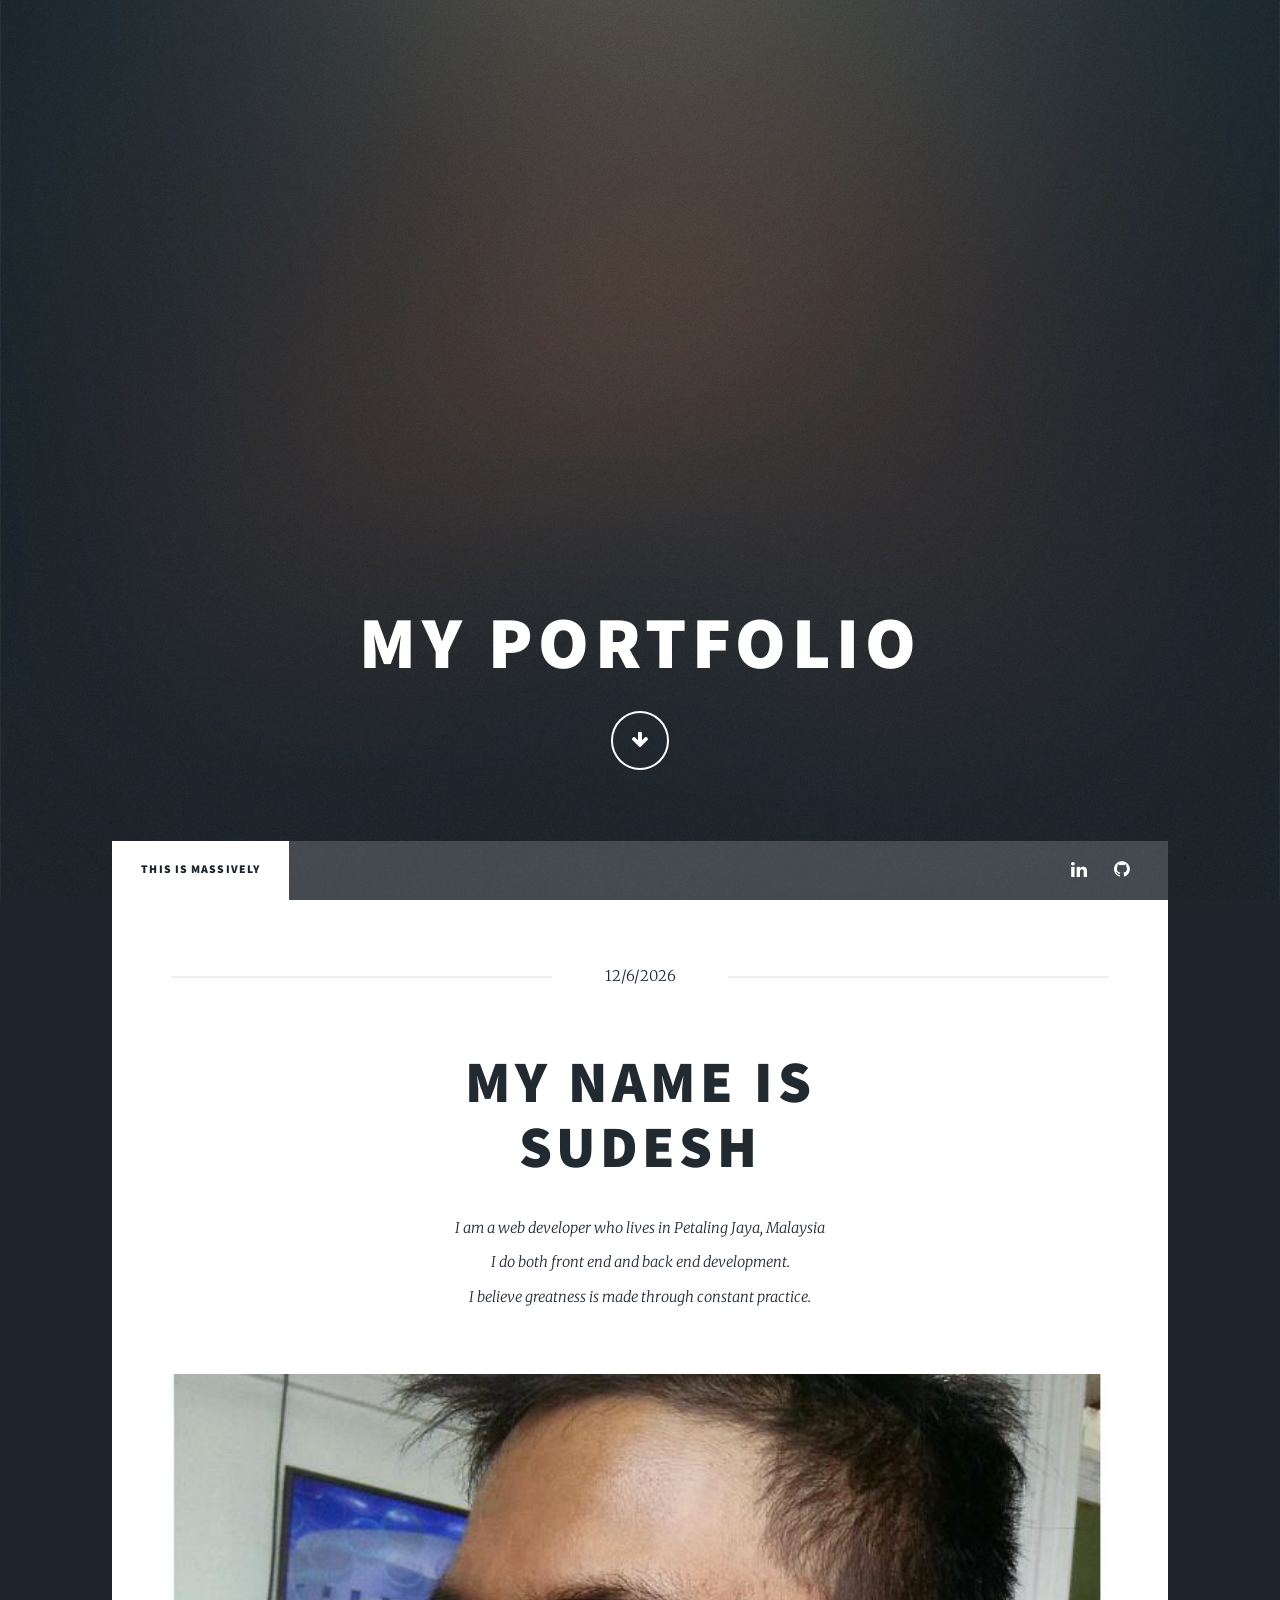
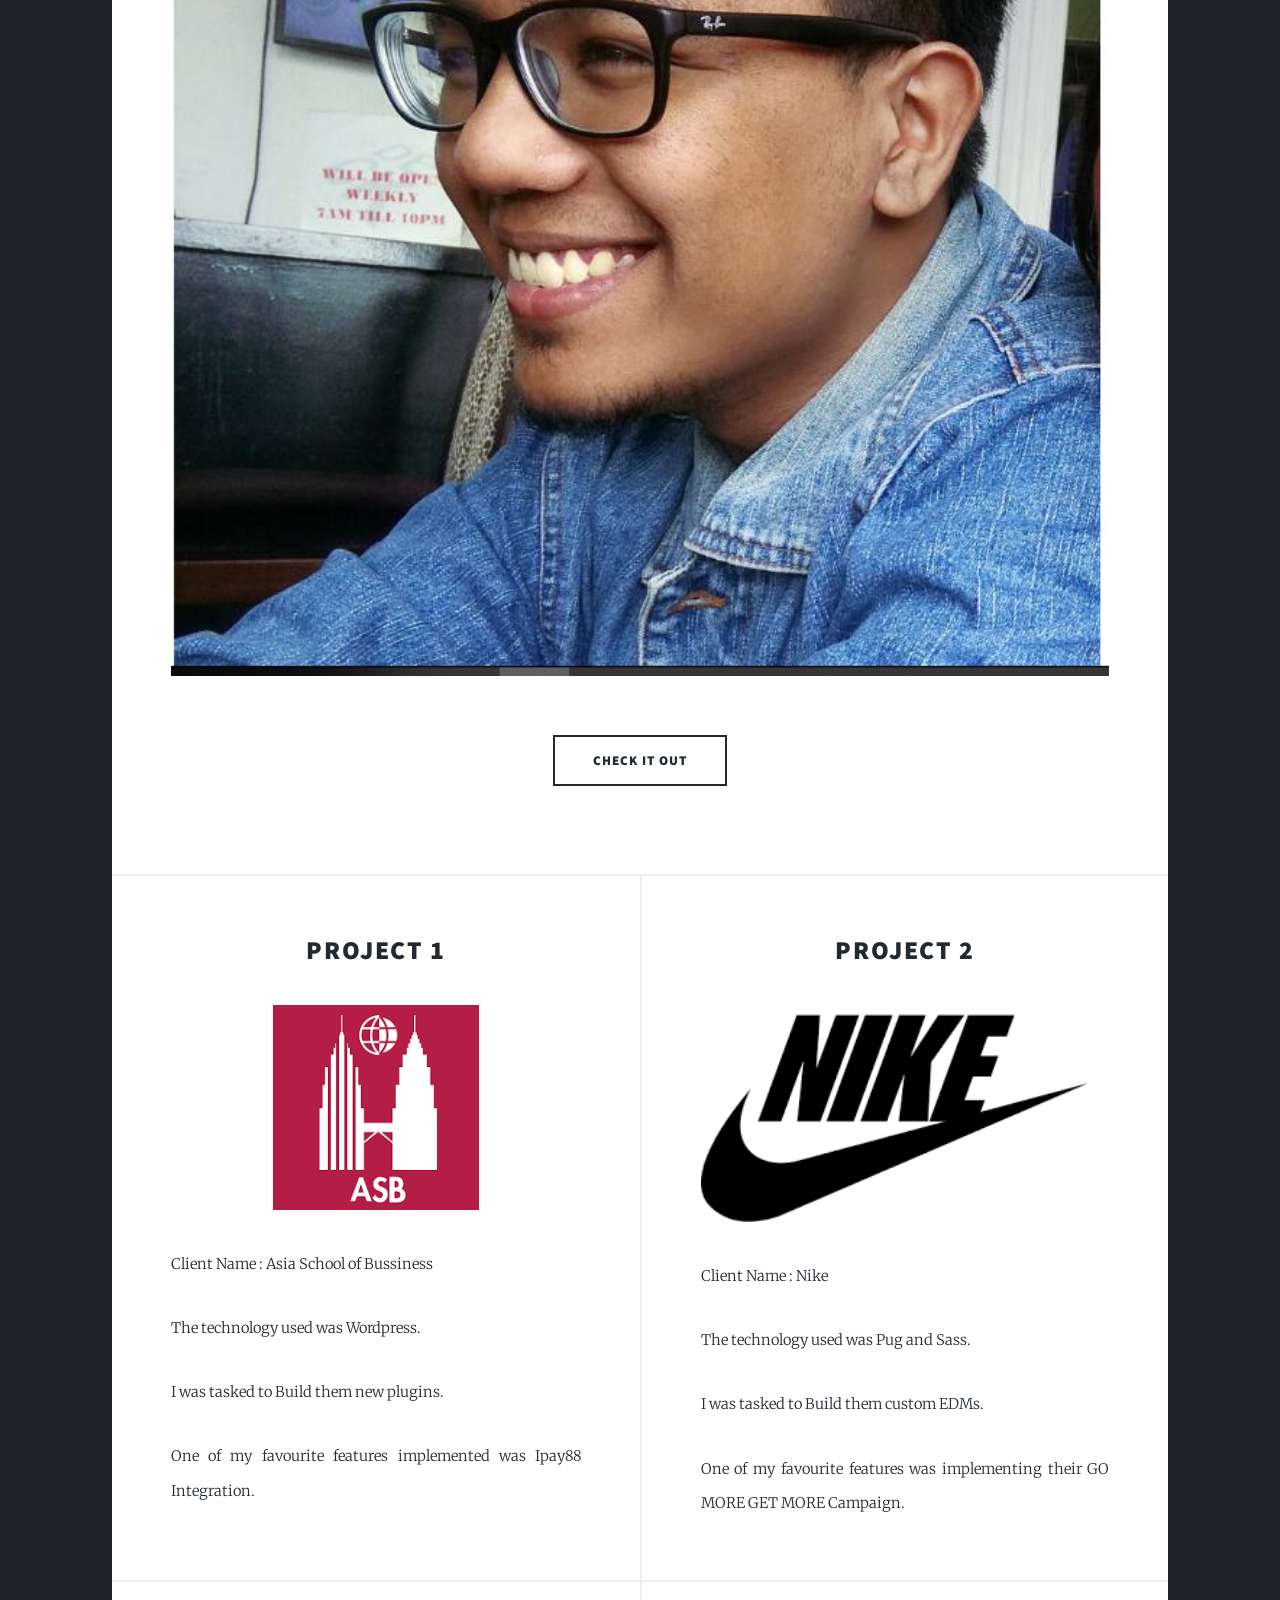
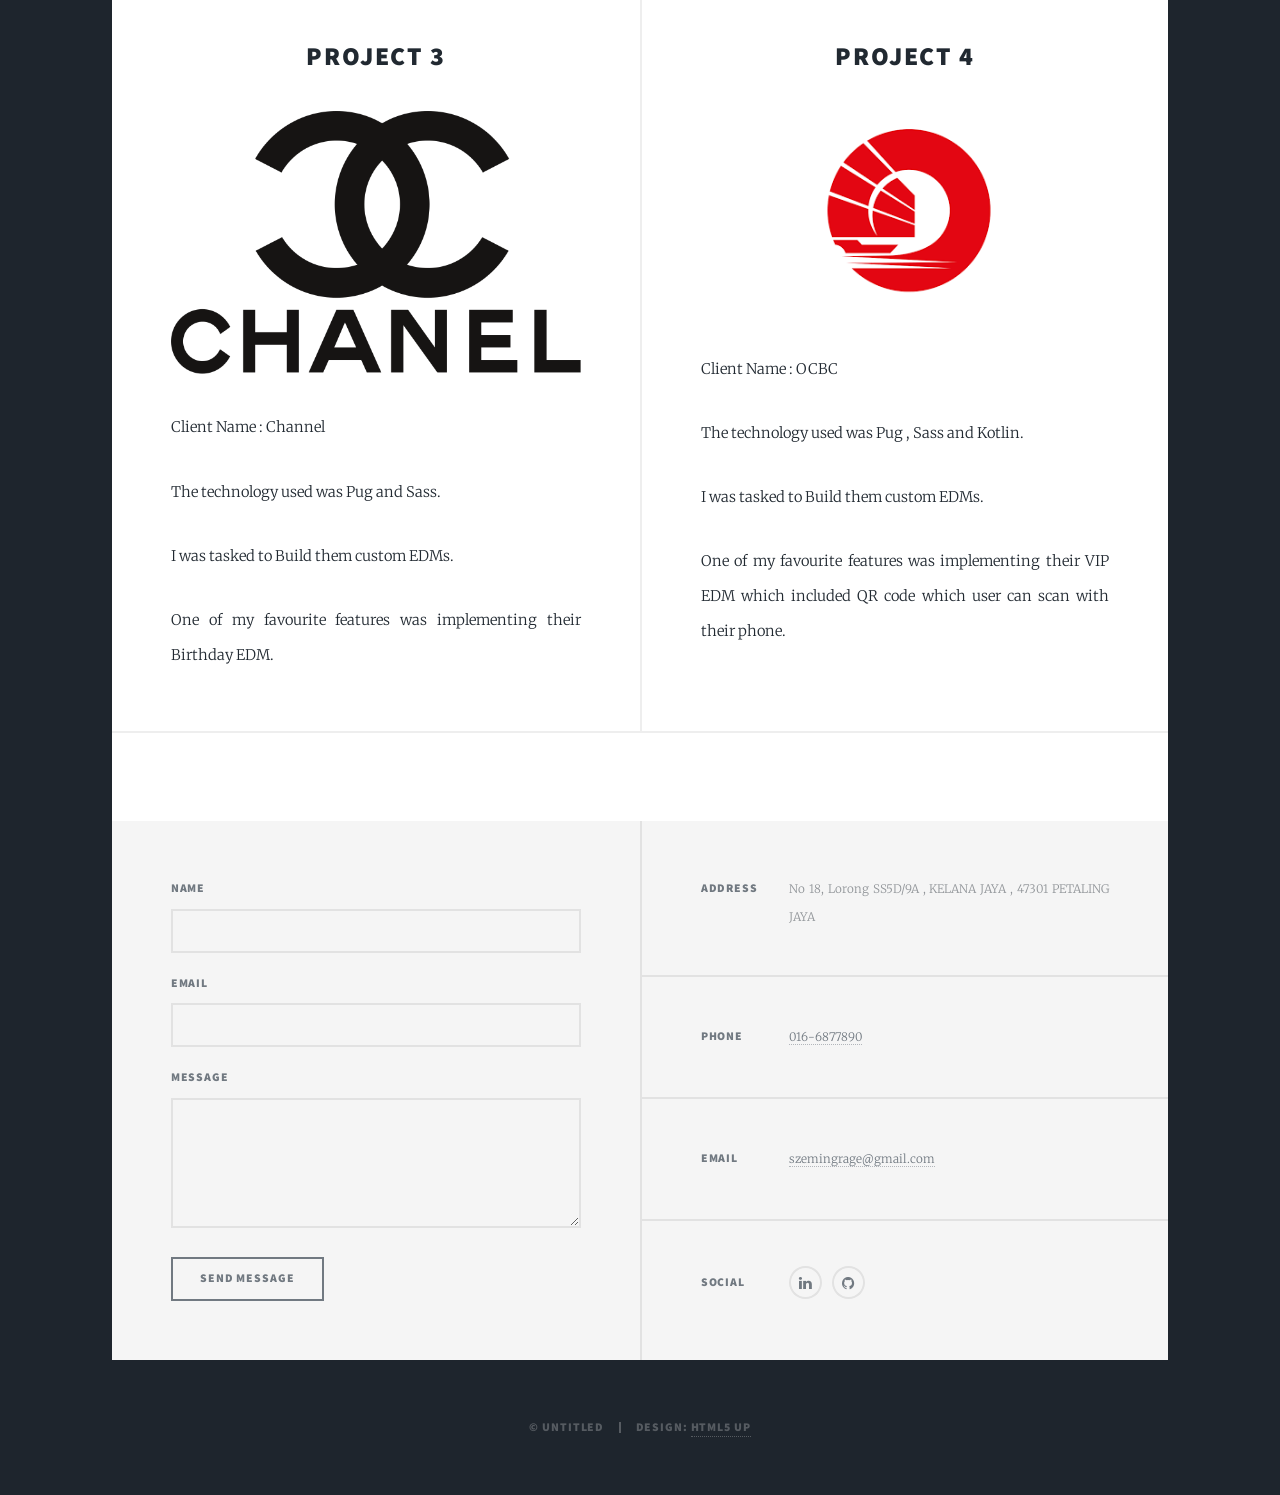
==== index.html @ a79b35e9 "Update files" ====
<!DOCTYPE HTML>
<!--
	Massively by HTML5 UP
	html5up.net | @ajlkn
	Free for personal and commercial use under the CCA 3.0 license (html5up.net/license)
-->
<html>
	<head>
		<title>My Portfolio</title>
		<meta charset="utf-8" />
		<meta name="viewport" content="width=device-width, initial-scale=1, user-scalable=no" />
		<link rel="stylesheet" href="assets/css/main.css" />
		<noscript><link rel="stylesheet" href="assets/css/noscript.css" /></noscript>
	</head>
	<body class="is-preload">

		<!-- Wrapper -->
			<div id="wrapper" class="fade-in">

				<!-- Intro -->
					<div id="intro">
						<h1>My Portfolio</h1>
						<ul class="actions">
							<li><a href="#header" class="button icon solo fa-arrow-down scrolly">Continue</a></li>
						</ul>
					</div>

				<!-- Header -->
					<header id="header">
						<a href="index.html" class="logo">Massively</a>
					</header>

				<!-- Nav -->
					<nav id="nav">
						<ul class="links">
							<li class="active"><a href="index.html">This is Massively</a></li>
						</ul>
						<ul class="icons">
							<li><a href="https://www.linkedin.com/in/sudesh-wong-399734111/" class="icon fa-linkedin"><span class="label">linkedin</span></a></li>
							<li><a href="https://github.com/desh1993" class="icon fa-github"><span class="label">GitHub</span></a></li>
						</ul>
					</nav>

				<!-- Main -->
					<div id="main">

						<!-- Featured Post -->
							<article class="post featured">
								<header class="major">
									<span class="date"></span>
									<h2><a href="#">My Name is<br />
									Sudesh</a></h2>
									<p>I am a web developer who lives in Petaling Jaya, Malaysia<br />
									I do both front end and back end development.<br />
									I believe greatness is made through constant practice.</p>
								</header>
								<a href="#" class="image main"><img src="images/Pic.png" alt="" /></a>
								<ul class="actions special">
									<li><a href="#" class="button large">Check it out</a></li>
								</ul>
							</article>

						<!-- Posts -->
							<section class="posts">
								<article>
									<header>
										<h2><a href="#">Project 1</a></h2>
									</header>
									<a href="#" class="image fit"><img class="asb" src="images/asiaschoolofbussiness.png" alt="" /></a>
									<p>Client Name :  Asia School of Bussiness</p>
									<p>The technology used was Wordpress.</p>
									<p>I was tasked to Build them new plugins.</p>
									<p>One of my favourite features implemented was Ipay88 Integration.</p>
								</article>
								<article>
									<header>
										<h2><a href="#">Project 2</a></h2>
									</header>
									<a href="#" class="image fit"><img src="images/nike.png" alt="" /></a>
									<p>Client Name :  Nike </p>
									<p>The technology used was Pug and Sass.</p>
									<p>I was tasked to Build them custom EDMs.</p>
									<p>One of my favourite features was implementing their GO MORE GET MORE Campaign.</p>
								</article>
								<article>
									<header>
										<h2><a href="#">Project 3</a></h2>
									</header>
									<a href="#" class="image fit"><img src="images/channel.png" alt="" /></a>
									<p>Client Name :  Channel </p>
									<p>The technology used was Pug and Sass.</p>
									<p>I was tasked to Build them custom EDMs.</p>
									<p>One of my favourite features was implementing their Birthday EDM.</p>
								</article>
								<article>
									<header>
										<h2><a href="#">Project 4</a></h2>
									</header>
									<a href="#" class="image fit"><img src="images/ocbc.png" alt="" class="ocbc" /></a>
									<p>Client Name :  OCBC </p>
									<p>The technology used was Pug , Sass and Kotlin.</p>
									<p>I was tasked to Build them custom EDMs.</p>
									<p>One of my favourite features was implementing their VIP EDM which included QR code which user can scan with their phone.</p>
								</article>
								
							</section>

						<!-- Footer -->
							<footer>
								<div class="pagination">
									<!--<a href="#" class="previous">Prev</a>-->
									<a href="#" class="page active">1</a>
									<a href="#" class="page">2</a>
									<a href="#" class="page">3</a>
									<span class="extra">&hellip;</span>
									<a href="#" class="page">8</a>
									<a href="#" class="page">9</a>
									<a href="#" class="page">10</a>
									<a href="#" class="next">Next</a>
								</div>
							</footer>

					</div>

				<!-- Footer -->
					<footer id="footer">
						<section>
							<form method="post" action="thankyoupage.html">
								<div class="fields">
									<div class="field">
										<label for="name">Name</label>
										<input type="text" name="name" id="name" required />
									</div>
									<div class="field">
										<label for="email">Email</label>
										<input type="email" name="email" id="email" required/>
									</div>
									<div class="field">
										<label for="message">Message</label>
										<textarea name="message" id="message" rows="3"></textarea>
									</div>
								</div>
								<ul class="actions">
									<li><input type="submit" value="Send Message" /></li>
								</ul>
							</form>
						</section>
						<section class="split contact">
							<section class="alt">
								<h3>Address</h3>
								<p>No 18, Lorong SS5D/9A , KELANA JAYA , 47301 PETALING JAYA</p>
							</section>
							<section>
								<h3>Phone</h3>
								<p><a href="#">016-6877890</a></p>
							</section>
							<section>
								<h3>Email</h3>
								<p><a href="#">szemingrage@gmail.com</a></p>
							</section>
							<section>
								<h3>Social</h3>
								<ul class="icons alt">
									<li><a href="https://www.linkedin.com/in/sudesh-wong-399734111/" class="icon fa-linkedin"><span class="label">linkedin</span></a></li>
									<li><a href="https://github.com/desh1993" class="icon fa-github"><span class="label">GitHub</span></a></li>
								</ul>
							</section>
						</section>
					</footer>

				<!-- Copyright -->
					<div id="copyright">
						<ul><li>&copy; Untitled</li><li>Design: <a href="https://html5up.net">HTML5 UP</a></li></ul>
					</div>

			</div>

		<!-- Scripts -->
			<script src="assets/js/jquery.min.js"></script>
			<script src="assets/js/jquery.scrollex.min.js"></script>
			<script src="assets/js/jquery.scrolly.min.js"></script>
			<script src="assets/js/browser.min.js"></script>
			<script src="assets/js/breakpoints.min.js"></script>
			<script src="assets/js/util.js"></script>
			<script src="assets/js/main.js"></script>

	</body>
</html>
---- assets/css/main.css ----
@import url(font-awesome.min.css);
@import url("https://fonts.googleapis.com/css?family=Merriweather:300,700,300italic,700italic|Source+Sans+Pro:900");

/*
	Massively by HTML5 UP
	html5up.net | @ajlkn
	Free for personal and commercial use under the CCA 3.0 license (html5up.net/license)
*/

html, body, div, span, applet, object,
iframe, h1, h2, h3, h4, h5, h6, p, blockquote,
pre, a, abbr, acronym, address, big, cite,
code, del, dfn, em, img, ins, kbd, q, s, samp,
small, strike, strong, sub, sup, tt, var, b,
u, i, center, dl, dt, dd, ol, ul, li, fieldset,
form, label, legend, table, caption, tbody,
tfoot, thead, tr, th, td, article, aside,
canvas, details, embed, figure, figcaption,
footer, header, hgroup, menu, nav, output, ruby,
section, summary, time, mark, audio, video {
	margin: 0;
	padding: 0;
	border: 0;
	font-size: 100%;
	font: inherit;
	vertical-align: baseline;}

article, aside, details, figcaption, figure,
footer, header, hgroup, menu, nav, section {
	display: block;}

body {
	line-height: 1;
}

ol, ul {
	list-style: none;
}

blockquote, q {
	quotes: none;
}

	blockquote:before, blockquote:after, q:before, q:after {
		content: '';
		content: none;
	}

table {
	border-collapse: collapse;
	border-spacing: 0;
}

body {
	-webkit-text-size-adjust: none;
}

mark {
	background-color: transparent;
	color: inherit;
}

input::-moz-focus-inner {
	border: 0;
	padding: 0;
}

input, select, textarea {
	-moz-appearance: none;
	-webkit-appearance: none;
	-ms-appearance: none;
	appearance: none;
}

/* Basic */

	@-ms-viewport {
		width: device-width;
	}

	body {
		-ms-overflow-style: scrollbar;
	}

	@media screen and (max-width: 480px) {

		html, body {
			min-width: 320px;
		}

	}

	html {
		box-sizing: border-box;
	}

	*, *:before, *:after {
		box-sizing: inherit;
	}

	body {
		background-color: #1e252d;
	}

		body.is-preload *, body.is-preload *:before, body.is-preload *:after {
			-moz-animation: none !important;
			-webkit-animation: none !important;
			-ms-animation: none !important;
			animation: none !important;
			-moz-transition: none !important;
			-webkit-transition: none !important;
			-ms-transition: none !important;
			transition: none !important;
		}

/* Type */

	html {
		font-size: 16pt;
	}

		@media screen and (max-width: 1680px) {

			html {
				font-size: 12pt;
			}

		}

		@media screen and (max-width: 1280px) {

			html {
				font-size: 11pt;
			}

		}

		@media screen and (max-width: 360px) {

			html {
				font-size: 10pt;
			}

		}

	body {
		color: #212931;
	}

	body, input, select, textarea {
		font-family: "Merriweather", Georgia, serif;
		font-weight: 300;
		font-size: 1rem;
		line-height: 2.375;
	}

	a {
		-moz-transition: color 0.2s ease-in-out, background-color 0.2s ease-in-out, border-color 0.2s ease-in-out, box-shadow 0.2s ease-in-out;
		-webkit-transition: color 0.2s ease-in-out, background-color 0.2s ease-in-out, border-color 0.2s ease-in-out, box-shadow 0.2s ease-in-out;
		-ms-transition: color 0.2s ease-in-out, background-color 0.2s ease-in-out, border-color 0.2s ease-in-out, box-shadow 0.2s ease-in-out;
		transition: color 0.2s ease-in-out, background-color 0.2s ease-in-out, border-color 0.2s ease-in-out, box-shadow 0.2s ease-in-out;
		border-bottom: dotted 1px;
		text-decoration: none;
	}

		a:hover {
			border-bottom-color: transparent;
		}

	strong, b {
		font-weight: 600;
	}

	em, i {
		font-style: italic;
	}

	p {
		text-align: justify;
		margin: 0 0 2rem 0;
	}

	h1, h2, h3, h4, h5, h6 {
		font-family: "Source Sans Pro", Helvetica, sans-serif;
		font-weight: 900;
		line-height: 1.5;
		letter-spacing: 0.075em;
		text-transform: uppercase;
		margin: 0 0 1rem 0;
	}

		h1 a, h2 a, h3 a, h4 a, h5 a, h6 a {
			border-bottom: 0;
			color: inherit;
			text-decoration: none;
		}

	h1 {
		font-size: 4rem;
		line-height: 1.1;
		margin: 0 0 2rem 0;
	}

	h2 {
		font-size: 1.75rem;
		line-height: 1.3;
		margin: 0 0 1.5rem 0;
	}

	h3 {
		font-size: 1.25rem;
		margin: 0 0 1.5rem 0;
	}

	h4 {
		font-size: 1rem;
	}

	h5 {
		font-size: 0.9rem;
	}

	h6 {
		font-size: 0.8rem;
	}

	sub {
		font-size: 0.8rem;
		position: relative;
		top: 0.5rem;
	}

	sup {
		font-size: 0.8rem;
		position: relative;
		top: -0.5rem;
	}

	blockquote {
		border-left: solid 4px;
		font-style: italic;
		margin: 0 0 2rem 0;
		padding: 0.5rem 0 0.5rem 2rem;
	}

	code {
		border: solid 2px;
		font-family: "Courier New", monospace;
		font-size: 0.9rem;
		margin: 0 0.25rem;
		padding: 0.25rem 0.65rem;
	}

	pre {
		-webkit-overflow-scrolling: touch;
		font-family: "Courier New", monospace;
		font-size: 0.9rem;
		margin: 0 0 2rem 0;
	}

		pre code {
			display: block;
			line-height: 1.75;
			padding: 1rem 1.5rem;
			overflow-x: auto;
		}

	hr {
		border: 0;
		border-bottom: solid 2px;
		margin: 3rem 0;
	}

		hr.major {
			margin: 5rem 0;
		}

	.align-left {
		text-align: left;
	}

	.align-center {
		text-align: center;
	}

	.align-right {
		text-align: right;
	}

	input, select, textarea {
		color: #212931;
	}

	a {
		color: #212931;
		border-bottom-color: rgba(33, 41, 49, 0.5);
	}

		a:hover {
			border-bottom-color: transparent;
			color: #18bfef !important;
		}

	strong, b {
		color: #212931;
	}

	h1, h2, h3, h4, h5, h6 {
		color: #212931;
	}

	blockquote {
		border-left-color: #eeeeee;
	}

	code {
		background: rgba(220, 220, 220, 0.25);
		border-color: #eeeeee;
	}

	hr {
		border-bottom-color: #eeeeee;
	}

/* Row */

	.row {
		display: flex;
		flex-wrap: wrap;
		box-sizing: border-box;
		align-items: stretch;
	}

		.row > * {
			box-sizing: border-box;
		}

		.row.gtr-uniform > * > :last-child {
			margin-bottom: 0;
		}

		.row.aln-left {
			justify-content: flex-start;
		}

		.row.aln-center {
			justify-content: center;
		}

		.row.aln-right {
			justify-content: flex-end;
		}

		.row.aln-top {
			align-items: flex-start;
		}

		.row.aln-middle {
			align-items: center;
		}

		.row.aln-bottom {
			align-items: flex-end;
		}

		.row > .imp {
			order: -1;
		}

		.row > .col-1 {
			width: 8.3333333333%;
		}

		.row > .off-1 {
			margin-left: 8.3333333333%;
		}

		.row > .col-2 {
			width: 16.6666666667%;
		}

		.row > .off-2 {
			margin-left: 16.6666666667%;
		}

		.row > .col-3 {
			width: 25%;
		}

		.row > .off-3 {
			margin-left: 25%;
		}

		.row > .col-4 {
			width: 33.3333333333%;
		}

		.row > .off-4 {
			margin-left: 33.3333333333%;
		}

		.row > .col-5 {
			width: 41.6666666667%;
		}

		.row > .off-5 {
			margin-left: 41.6666666667%;
		}

		.row > .col-6 {
			width: 50%;
		}

		.row > .off-6 {
			margin-left: 50%;
		}

		.row > .col-7 {
			width: 58.3333333333%;
		}

		.row > .off-7 {
			margin-left: 58.3333333333%;
		}

		.row > .col-8 {
			width: 66.6666666667%;
		}

		.row > .off-8 {
			margin-left: 66.6666666667%;
		}

		.row > .col-9 {
			width: 75%;
		}

		.row > .off-9 {
			margin-left: 75%;
		}

		.row > .col-10 {
			width: 83.3333333333%;
		}

		.row > .off-10 {
			margin-left: 83.3333333333%;
		}

		.row > .col-11 {
			width: 91.6666666667%;
		}

		.row > .off-11 {
			margin-left: 91.6666666667%;
		}

		.row > .col-12 {
			width: 100%;
		}

		.row > .off-12 {
			margin-left: 100%;
		}

		.row.gtr-0 {
			margin-top: 0;
			margin-left: 0rem;
		}

			.row.gtr-0 > * {
				padding: 0 0 0 0rem;
			}

			.row.gtr-0.gtr-uniform {
				margin-top: 0rem;
			}

				.row.gtr-0.gtr-uniform > * {
					padding-top: 0rem;
				}

		.row.gtr-25 {
			margin-top: 0;
			margin-left: -0.375rem;
		}

			.row.gtr-25 > * {
				padding: 0 0 0 0.375rem;
			}

			.row.gtr-25.gtr-uniform {
				margin-top: -0.375rem;
			}

				.row.gtr-25.gtr-uniform > * {
					padding-top: 0.375rem;
				}

		.row.gtr-50 {
			margin-top: 0;
			margin-left: -0.75rem;
		}

			.row.gtr-50 > * {
				padding: 0 0 0 0.75rem;
			}

			.row.gtr-50.gtr-uniform {
				margin-top: -0.75rem;
			}

				.row.gtr-50.gtr-uniform > * {
					padding-top: 0.75rem;
				}

		.row {
			margin-top: 0;
			margin-left: -1.5rem;
		}

			.row > * {
				padding: 0 0 0 1.5rem;
			}

			.row.gtr-uniform {
				margin-top: -1.5rem;
			}

				.row.gtr-uniform > * {
					padding-top: 1.5rem;
				}

		.row.gtr-150 {
			margin-top: 0;
			margin-left: -2.25rem;
		}

			.row.gtr-150 > * {
				padding: 0 0 0 2.25rem;
			}

			.row.gtr-150.gtr-uniform {
				margin-top: -2.25rem;
			}

				.row.gtr-150.gtr-uniform > * {
					padding-top: 2.25rem;
				}

		.row.gtr-200 {
			margin-top: 0;
			margin-left: -3rem;
		}

			.row.gtr-200 > * {
				padding: 0 0 0 3rem;
			}

			.row.gtr-200.gtr-uniform {
				margin-top: -3rem;
			}

				.row.gtr-200.gtr-uniform > * {
					padding-top: 3rem;
				}

		@media screen and (max-width: 1680px) {

			.row {
				display: flex;
				flex-wrap: wrap;
				box-sizing: border-box;
				align-items: stretch;
			}

				.row > * {
					box-sizing: border-box;
				}

				.row.gtr-uniform > * > :last-child {
					margin-bottom: 0;
				}

				.row.aln-left {
					justify-content: flex-start;
				}

				.row.aln-center {
					justify-content: center;
				}

				.row.aln-right {
					justify-content: flex-end;
				}

				.row.aln-top {
					align-items: flex-start;
				}

				.row.aln-middle {
					align-items: center;
				}

				.row.aln-bottom {
					align-items: flex-end;
				}

				.row > .imp-xlarge {
					order: -1;
				}

				.row > .col-1-xlarge {
					width: 8.3333333333%;
				}

				.row > .off-1-xlarge {
					margin-left: 8.3333333333%;
				}

				.row > .col-2-xlarge {
					width: 16.6666666667%;
				}

				.row > .off-2-xlarge {
					margin-left: 16.6666666667%;
				}

				.row > .col-3-xlarge {
					width: 25%;
				}

				.row > .off-3-xlarge {
					margin-left: 25%;
				}

				.row > .col-4-xlarge {
					width: 33.3333333333%;
				}

				.row > .off-4-xlarge {
					margin-left: 33.3333333333%;
				}

				.row > .col-5-xlarge {
					width: 41.6666666667%;
				}

				.row > .off-5-xlarge {
					margin-left: 41.6666666667%;
				}

				.row > .col-6-xlarge {
					width: 50%;
				}

				.row > .off-6-xlarge {
					margin-left: 50%;
				}

				.row > .col-7-xlarge {
					width: 58.3333333333%;
				}

				.row > .off-7-xlarge {
					margin-left: 58.3333333333%;
				}

				.row > .col-8-xlarge {
					width: 66.6666666667%;
				}

				.row > .off-8-xlarge {
					margin-left: 66.6666666667%;
				}

				.row > .col-9-xlarge {
					width: 75%;
				}

				.row > .off-9-xlarge {
					margin-left: 75%;
				}

				.row > .col-10-xlarge {
					width: 83.3333333333%;
				}

				.row > .off-10-xlarge {
					margin-left: 83.3333333333%;
				}

				.row > .col-11-xlarge {
					width: 91.6666666667%;
				}

				.row > .off-11-xlarge {
					margin-left: 91.6666666667%;
				}

				.row > .col-12-xlarge {
					width: 100%;
				}

				.row > .off-12-xlarge {
					margin-left: 100%;
				}

				.row.gtr-0 {
					margin-top: 0;
					margin-left: 0rem;
				}

					.row.gtr-0 > * {
						padding: 0 0 0 0rem;
					}

					.row.gtr-0.gtr-uniform {
						margin-top: 0rem;
					}

						.row.gtr-0.gtr-uniform > * {
							padding-top: 0rem;
						}

				.row.gtr-25 {
					margin-top: 0;
					margin-left: -0.375rem;
				}

					.row.gtr-25 > * {
						padding: 0 0 0 0.375rem;
					}

					.row.gtr-25.gtr-uniform {
						margin-top: -0.375rem;
					}

						.row.gtr-25.gtr-uniform > * {
							padding-top: 0.375rem;
						}

				.row.gtr-50 {
					margin-top: 0;
					margin-left: -0.75rem;
				}

					.row.gtr-50 > * {
						padding: 0 0 0 0.75rem;
					}

					.row.gtr-50.gtr-uniform {
						margin-top: -0.75rem;
					}

						.row.gtr-50.gtr-uniform > * {
							padding-top: 0.75rem;
						}

				.row {
					margin-top: 0;
					margin-left: -1.5rem;
				}

					.row > * {
						padding: 0 0 0 1.5rem;
					}

					.row.gtr-uniform {
						margin-top: -1.5rem;
					}

						.row.gtr-uniform > * {
							padding-top: 1.5rem;
						}

				.row.gtr-150 {
					margin-top: 0;
					margin-left: -2.25rem;
				}

					.row.gtr-150 > * {
						padding: 0 0 0 2.25rem;
					}

					.row.gtr-150.gtr-uniform {
						margin-top: -2.25rem;
					}

						.row.gtr-150.gtr-uniform > * {
							padding-top: 2.25rem;
						}

				.row.gtr-200 {
					margin-top: 0;
					margin-left: -3rem;
				}

					.row.gtr-200 > * {
						padding: 0 0 0 3rem;
					}

					.row.gtr-200.gtr-uniform {
						margin-top: -3rem;
					}

						.row.gtr-200.gtr-uniform > * {
							padding-top: 3rem;
						}

		}

		@media screen and (max-width: 1280px) {

			.row {
				display: flex;
				flex-wrap: wrap;
				box-sizing: border-box;
				align-items: stretch;
			}

				.row > * {
					box-sizing: border-box;
				}

				.row.gtr-uniform > * > :last-child {
					margin-bottom: 0;
				}

				.row.aln-left {
					justify-content: flex-start;
				}

				.row.aln-center {
					justify-content: center;
				}

				.row.aln-right {
					justify-content: flex-end;
				}

				.row.aln-top {
					align-items: flex-start;
				}

				.row.aln-middle {
					align-items: center;
				}

				.row.aln-bottom {
					align-items: flex-end;
				}

				.row > .imp-large {
					order: -1;
				}

				.row > .col-1-large {
					width: 8.3333333333%;
				}

				.row > .off-1-large {
					margin-left: 8.3333333333%;
				}

				.row > .col-2-large {
					width: 16.6666666667%;
				}

				.row > .off-2-large {
					margin-left: 16.6666666667%;
				}

				.row > .col-3-large {
					width: 25%;
				}

				.row > .off-3-large {
					margin-left: 25%;
				}

				.row > .col-4-large {
					width: 33.3333333333%;
				}

				.row > .off-4-large {
					margin-left: 33.3333333333%;
				}

				.row > .col-5-large {
					width: 41.6666666667%;
				}

				.row > .off-5-large {
					margin-left: 41.6666666667%;
				}

				.row > .col-6-large {
					width: 50%;
				}

				.row > .off-6-large {
					margin-left: 50%;
				}

				.row > .col-7-large {
					width: 58.3333333333%;
				}

				.row > .off-7-large {
					margin-left: 58.3333333333%;
				}

				.row > .col-8-large {
					width: 66.6666666667%;
				}

				.row > .off-8-large {
					margin-left: 66.6666666667%;
				}

				.row > .col-9-large {
					width: 75%;
				}

				.row > .off-9-large {
					margin-left: 75%;
				}

				.row > .col-10-large {
					width: 83.3333333333%;
				}

				.row > .off-10-large {
					margin-left: 83.3333333333%;
				}

				.row > .col-11-large {
					width: 91.6666666667%;
				}

				.row > .off-11-large {
					margin-left: 91.6666666667%;
				}

				.row > .col-12-large {
					width: 100%;
				}

				.row > .off-12-large {
					margin-left: 100%;
				}

				.row.gtr-0 {
					margin-top: 0;
					margin-left: 0rem;
				}

					.row.gtr-0 > * {
						padding: 0 0 0 0rem;
					}

					.row.gtr-0.gtr-uniform {
						margin-top: 0rem;
					}

						.row.gtr-0.gtr-uniform > * {
							padding-top: 0rem;
						}

				.row.gtr-25 {
					margin-top: 0;
					margin-left: -0.375rem;
				}

					.row.gtr-25 > * {
						padding: 0 0 0 0.375rem;
					}

					.row.gtr-25.gtr-uniform {
						margin-top: -0.375rem;
					}

						.row.gtr-25.gtr-uniform > * {
							padding-top: 0.375rem;
						}

				.row.gtr-50 {
					margin-top: 0;
					margin-left: -0.75rem;
				}

					.row.gtr-50 > * {
						padding: 0 0 0 0.75rem;
					}

					.row.gtr-50.gtr-uniform {
						margin-top: -0.75rem;
					}

						.row.gtr-50.gtr-uniform > * {
							padding-top: 0.75rem;
						}

				.row {
					margin-top: 0;
					margin-left: -1.5rem;
				}

					.row > * {
						padding: 0 0 0 1.5rem;
					}

					.row.gtr-uniform {
						margin-top: -1.5rem;
					}

						.row.gtr-uniform > * {
							padding-top: 1.5rem;
						}

				.row.gtr-150 {
					margin-top: 0;
					margin-left: -2.25rem;
				}

					.row.gtr-150 > * {
						padding: 0 0 0 2.25rem;
					}

					.row.gtr-150.gtr-uniform {
						margin-top: -2.25rem;
					}

						.row.gtr-150.gtr-uniform > * {
							padding-top: 2.25rem;
						}

				.row.gtr-200 {
					margin-top: 0;
					margin-left: -3rem;
				}

					.row.gtr-200 > * {
						padding: 0 0 0 3rem;
					}

					.row.gtr-200.gtr-uniform {
						margin-top: -3rem;
					}

						.row.gtr-200.gtr-uniform > * {
							padding-top: 3rem;
						}

		}

		@media screen and (max-width: 980px) {

			.row {
				display: flex;
				flex-wrap: wrap;
				box-sizing: border-box;
				align-items: stretch;
			}

				.row > * {
					box-sizing: border-box;
				}

				.row.gtr-uniform > * > :last-child {
					margin-bottom: 0;
				}

				.row.aln-left {
					justify-content: flex-start;
				}

				.row.aln-center {
					justify-content: center;
				}

				.row.aln-right {
					justify-content: flex-end;
				}

				.row.aln-top {
					align-items: flex-start;
				}

				.row.aln-middle {
					align-items: center;
				}

				.row.aln-bottom {
					align-items: flex-end;
				}

				.row > .imp-medium {
					order: -1;
				}

				.row > .col-1-medium {
					width: 8.3333333333%;
				}

				.row > .off-1-medium {
					margin-left: 8.3333333333%;
				}

				.row > .col-2-medium {
					width: 16.6666666667%;
				}

				.row > .off-2-medium {
					margin-left: 16.6666666667%;
				}

				.row > .col-3-medium {
					width: 25%;
				}

				.row > .off-3-medium {
					margin-left: 25%;
				}

				.row > .col-4-medium {
					width: 33.3333333333%;
				}

				.row > .off-4-medium {
					margin-left: 33.3333333333%;
				}

				.row > .col-5-medium {
					width: 41.6666666667%;
				}

				.row > .off-5-medium {
					margin-left: 41.6666666667%;
				}

				.row > .col-6-medium {
					width: 50%;
				}

				.row > .off-6-medium {
					margin-left: 50%;
				}

				.row > .col-7-medium {
					width: 58.3333333333%;
				}

				.row > .off-7-medium {
					margin-left: 58.3333333333%;
				}

				.row > .col-8-medium {
					width: 66.6666666667%;
				}

				.row > .off-8-medium {
					margin-left: 66.6666666667%;
				}

				.row > .col-9-medium {
					width: 75%;
				}

				.row > .off-9-medium {
					margin-left: 75%;
				}

				.row > .col-10-medium {
					width: 83.3333333333%;
				}

				.row > .off-10-medium {
					margin-left: 83.3333333333%;
				}

				.row > .col-11-medium {
					width: 91.6666666667%;
				}

				.row > .off-11-medium {
					margin-left: 91.6666666667%;
				}

				.row > .col-12-medium {
					width: 100%;
				}

				.row > .off-12-medium {
					margin-left: 100%;
				}

				.row.gtr-0 {
					margin-top: 0;
					margin-left: 0rem;
				}

					.row.gtr-0 > * {
						padding: 0 0 0 0rem;
					}

					.row.gtr-0.gtr-uniform {
						margin-top: 0rem;
					}

						.row.gtr-0.gtr-uniform > * {
							padding-top: 0rem;
						}

				.row.gtr-25 {
					margin-top: 0;
					margin-left: -0.375rem;
				}

					.row.gtr-25 > * {
						padding: 0 0 0 0.375rem;
					}

					.row.gtr-25.gtr-uniform {
						margin-top: -0.375rem;
					}

						.row.gtr-25.gtr-uniform > * {
							padding-top: 0.375rem;
						}

				.row.gtr-50 {
					margin-top: 0;
					margin-left: -0.75rem;
				}

					.row.gtr-50 > * {
						padding: 0 0 0 0.75rem;
					}

					.row.gtr-50.gtr-uniform {
						margin-top: -0.75rem;
					}

						.row.gtr-50.gtr-uniform > * {
							padding-top: 0.75rem;
						}

				.row {
					margin-top: 0;
					margin-left: -1.5rem;
				}

					.row > * {
						padding: 0 0 0 1.5rem;
					}

					.row.gtr-uniform {
						margin-top: -1.5rem;
					}

						.row.gtr-uniform > * {
							padding-top: 1.5rem;
						}

				.row.gtr-150 {
					margin-top: 0;
					margin-left: -2.25rem;
				}

					.row.gtr-150 > * {
						padding: 0 0 0 2.25rem;
					}

					.row.gtr-150.gtr-uniform {
						margin-top: -2.25rem;
					}

						.row.gtr-150.gtr-uniform > * {
							padding-top: 2.25rem;
						}

				.row.gtr-200 {
					margin-top: 0;
					margin-left: -3rem;
				}

					.row.gtr-200 > * {
						padding: 0 0 0 3rem;
					}

					.row.gtr-200.gtr-uniform {
						margin-top: -3rem;
					}

						.row.gtr-200.gtr-uniform > * {
							padding-top: 3rem;
						}

		}

		@media screen and (max-width: 736px) {

			.row {
				display: flex;
				flex-wrap: wrap;
				box-sizing: border-box;
				align-items: stretch;
			}

				.row > * {
					box-sizing: border-box;
				}

				.row.gtr-uniform > * > :last-child {
					margin-bottom: 0;
				}

				.row.aln-left {
					justify-content: flex-start;
				}

				.row.aln-center {
					justify-content: center;
				}

				.row.aln-right {
					justify-content: flex-end;
				}

				.row.aln-top {
					align-items: flex-start;
				}

				.row.aln-middle {
					align-items: center;
				}

				.row.aln-bottom {
					align-items: flex-end;
				}

				.row > .imp-small {
					order: -1;
				}

				.row > .col-1-small {
					width: 8.3333333333%;
				}

				.row > .off-1-small {
					margin-left: 8.3333333333%;
				}

				.row > .col-2-small {
					width: 16.6666666667%;
				}

				.row > .off-2-small {
					margin-left: 16.6666666667%;
				}

				.row > .col-3-small {
					width: 25%;
				}

				.row > .off-3-small {
					margin-left: 25%;
				}

				.row > .col-4-small {
					width: 33.3333333333%;
				}

				.row > .off-4-small {
					margin-left: 33.3333333333%;
				}

				.row > .col-5-small {
					width: 41.6666666667%;
				}

				.row > .off-5-small {
					margin-left: 41.6666666667%;
				}

				.row > .col-6-small {
					width: 50%;
				}

				.row > .off-6-small {
					margin-left: 50%;
				}

				.row > .col-7-small {
					width: 58.3333333333%;
				}

				.row > .off-7-small {
					margin-left: 58.3333333333%;
				}

				.row > .col-8-small {
					width: 66.6666666667%;
				}

				.row > .off-8-small {
					margin-left: 66.6666666667%;
				}

				.row > .col-9-small {
					width: 75%;
				}

				.row > .off-9-small {
					margin-left: 75%;
				}

				.row > .col-10-small {
					width: 83.3333333333%;
				}

				.row > .off-10-small {
					margin-left: 83.3333333333%;
				}

				.row > .col-11-small {
					width: 91.6666666667%;
				}

				.row > .off-11-small {
					margin-left: 91.6666666667%;
				}

				.row > .col-12-small {
					width: 100%;
				}

				.row > .off-12-small {
					margin-left: 100%;
				}

				.row.gtr-0 {
					margin-top: 0;
					margin-left: 0rem;
				}

					.row.gtr-0 > * {
						padding: 0 0 0 0rem;
					}

					.row.gtr-0.gtr-uniform {
						margin-top: 0rem;
					}

						.row.gtr-0.gtr-uniform > * {
							padding-top: 0rem;
						}

				.row.gtr-25 {
					margin-top: 0;
					margin-left: -0.375rem;
				}

					.row.gtr-25 > * {
						padding: 0 0 0 0.375rem;
					}

					.row.gtr-25.gtr-uniform {
						margin-top: -0.375rem;
					}

						.row.gtr-25.gtr-uniform > * {
							padding-top: 0.375rem;
						}

				.row.gtr-50 {
					margin-top: 0;
					margin-left: -0.75rem;
				}

					.row.gtr-50 > * {
						padding: 0 0 0 0.75rem;
					}

					.row.gtr-50.gtr-uniform {
						margin-top: -0.75rem;
					}

						.row.gtr-50.gtr-uniform > * {
							padding-top: 0.75rem;
						}

				.row {
					margin-top: 0;
					margin-left: -1.5rem;
				}

					.row > * {
						padding: 0 0 0 1.5rem;
					}

					.row.gtr-uniform {
						margin-top: -1.5rem;
					}

						.row.gtr-uniform > * {
							padding-top: 1.5rem;
						}

				.row.gtr-150 {
					margin-top: 0;
					margin-left: -2.25rem;
				}

					.row.gtr-150 > * {
						padding: 0 0 0 2.25rem;
					}

					.row.gtr-150.gtr-uniform {
						margin-top: -2.25rem;
					}

						.row.gtr-150.gtr-uniform > * {
							padding-top: 2.25rem;
						}

				.row.gtr-200 {
					margin-top: 0;
					margin-left: -3rem;
				}

					.row.gtr-200 > * {
						padding: 0 0 0 3rem;
					}

					.row.gtr-200.gtr-uniform {
						margin-top: -3rem;
					}

						.row.gtr-200.gtr-uniform > * {
							padding-top: 3rem;
						}

		}

		@media screen and (max-width: 480px) {

			.row {
				display: flex;
				flex-wrap: wrap;
				box-sizing: border-box;
				align-items: stretch;
			}

				.row > * {
					box-sizing: border-box;
				}

				.row.gtr-uniform > * > :last-child {
					margin-bottom: 0;
				}

				.row.aln-left {
					justify-content: flex-start;
				}

				.row.aln-center {
					justify-content: center;
				}

				.row.aln-right {
					justify-content: flex-end;
				}

				.row.aln-top {
					align-items: flex-start;
				}

				.row.aln-middle {
					align-items: center;
				}

				.row.aln-bottom {
					align-items: flex-end;
				}

				.row > .imp-xsmall {
					order: -1;
				}

				.row > .col-1-xsmall {
					width: 8.3333333333%;
				}

				.row > .off-1-xsmall {
					margin-left: 8.3333333333%;
				}

				.row > .col-2-xsmall {
					width: 16.6666666667%;
				}

				.row > .off-2-xsmall {
					margin-left: 16.6666666667%;
				}

				.row > .col-3-xsmall {
					width: 25%;
				}

				.row > .off-3-xsmall {
					margin-left: 25%;
				}

				.row > .col-4-xsmall {
					width: 33.3333333333%;
				}

				.row > .off-4-xsmall {
					margin-left: 33.3333333333%;
				}

				.row > .col-5-xsmall {
					width: 41.6666666667%;
				}

				.row > .off-5-xsmall {
					margin-left: 41.6666666667%;
				}

				.row > .col-6-xsmall {
					width: 50%;
				}

				.row > .off-6-xsmall {
					margin-left: 50%;
				}

				.row > .col-7-xsmall {
					width: 58.3333333333%;
				}

				.row > .off-7-xsmall {
					margin-left: 58.3333333333%;
				}

				.row > .col-8-xsmall {
					width: 66.6666666667%;
				}

				.row > .off-8-xsmall {
					margin-left: 66.6666666667%;
				}

				.row > .col-9-xsmall {
					width: 75%;
				}

				.row > .off-9-xsmall {
					margin-left: 75%;
				}

				.row > .col-10-xsmall {
					width: 83.3333333333%;
				}

				.row > .off-10-xsmall {
					margin-left: 83.3333333333%;
				}

				.row > .col-11-xsmall {
					width: 91.6666666667%;
				}

				.row > .off-11-xsmall {
					margin-left: 91.6666666667%;
				}

				.row > .col-12-xsmall {
					width: 100%;
				}

				.row > .off-12-xsmall {
					margin-left: 100%;
				}

				.row.gtr-0 {
					margin-top: 0;
					margin-left: 0rem;
				}

					.row.gtr-0 > * {
						padding: 0 0 0 0rem;
					}

					.row.gtr-0.gtr-uniform {
						margin-top: 0rem;
					}

						.row.gtr-0.gtr-uniform > * {
							padding-top: 0rem;
						}

				.row.gtr-25 {
					margin-top: 0;
					margin-left: -0.375rem;
				}

					.row.gtr-25 > * {
						padding: 0 0 0 0.375rem;
					}

					.row.gtr-25.gtr-uniform {
						margin-top: -0.375rem;
					}

						.row.gtr-25.gtr-uniform > * {
							padding-top: 0.375rem;
						}

				.row.gtr-50 {
					margin-top: 0;
					margin-left: -0.75rem;
				}

					.row.gtr-50 > * {
						padding: 0 0 0 0.75rem;
					}

					.row.gtr-50.gtr-uniform {
						margin-top: -0.75rem;
					}

						.row.gtr-50.gtr-uniform > * {
							padding-top: 0.75rem;
						}

				.row {
					margin-top: 0;
					margin-left: -1.5rem;
				}

					.row > * {
						padding: 0 0 0 1.5rem;
					}

					.row.gtr-uniform {
						margin-top: -1.5rem;
					}

						.row.gtr-uniform > * {
							padding-top: 1.5rem;
						}

				.row.gtr-150 {
					margin-top: 0;
					margin-left: -2.25rem;
				}

					.row.gtr-150 > * {
						padding: 0 0 0 2.25rem;
					}

					.row.gtr-150.gtr-uniform {
						margin-top: -2.25rem;
					}

						.row.gtr-150.gtr-uniform > * {
							padding-top: 2.25rem;
						}

				.row.gtr-200 {
					margin-top: 0;
					margin-left: -3rem;
				}

					.row.gtr-200 > * {
						padding: 0 0 0 3rem;
					}

					.row.gtr-200.gtr-uniform {
						margin-top: -3rem;
					}

						.row.gtr-200.gtr-uniform > * {
							padding-top: 3rem;
						}

		}

		@media screen and (max-width: 360px) {

			.row {
				display: flex;
				flex-wrap: wrap;
				box-sizing: border-box;
				align-items: stretch;
			}

				.row > * {
					box-sizing: border-box;
				}

				.row.gtr-uniform > * > :last-child {
					margin-bottom: 0;
				}

				.row.aln-left {
					justify-content: flex-start;
				}

				.row.aln-center {
					justify-content: center;
				}

				.row.aln-right {
					justify-content: flex-end;
				}

				.row.aln-top {
					align-items: flex-start;
				}

				.row.aln-middle {
					align-items: center;
				}

				.row.aln-bottom {
					align-items: flex-end;
				}

				.row > .imp-xxsmall {
					order: -1;
				}

				.row > .col-1-xxsmall {
					width: 8.3333333333%;
				}

				.row > .off-1-xxsmall {
					margin-left: 8.3333333333%;
				}

				.row > .col-2-xxsmall {
					width: 16.6666666667%;
				}

				.row > .off-2-xxsmall {
					margin-left: 16.6666666667%;
				}

				.row > .col-3-xxsmall {
					width: 25%;
				}

				.row > .off-3-xxsmall {
					margin-left: 25%;
				}

				.row > .col-4-xxsmall {
					width: 33.3333333333%;
				}

				.row > .off-4-xxsmall {
					margin-left: 33.3333333333%;
				}

				.row > .col-5-xxsmall {
					width: 41.6666666667%;
				}

				.row > .off-5-xxsmall {
					margin-left: 41.6666666667%;
				}

				.row > .col-6-xxsmall {
					width: 50%;
				}

				.row > .off-6-xxsmall {
					margin-left: 50%;
				}

				.row > .col-7-xxsmall {
					width: 58.3333333333%;
				}

				.row > .off-7-xxsmall {
					margin-left: 58.3333333333%;
				}

				.row > .col-8-xxsmall {
					width: 66.6666666667%;
				}

				.row > .off-8-xxsmall {
					margin-left: 66.6666666667%;
				}

				.row > .col-9-xxsmall {
					width: 75%;
				}

				.row > .off-9-xxsmall {
					margin-left: 75%;
				}

				.row > .col-10-xxsmall {
					width: 83.3333333333%;
				}

				.row > .off-10-xxsmall {
					margin-left: 83.3333333333%;
				}

				.row > .col-11-xxsmall {
					width: 91.6666666667%;
				}

				.row > .off-11-xxsmall {
					margin-left: 91.6666666667%;
				}

				.row > .col-12-xxsmall {
					width: 100%;
				}

				.row > .off-12-xxsmall {
					margin-left: 100%;
				}

				.row.gtr-0 {
					margin-top: 0;
					margin-left: 0rem;
				}

					.row.gtr-0 > * {
						padding: 0 0 0 0rem;
					}

					.row.gtr-0.gtr-uniform {
						margin-top: 0rem;
					}

						.row.gtr-0.gtr-uniform > * {
							padding-top: 0rem;
						}

				.row.gtr-25 {
					margin-top: 0;
					margin-left: -0.375rem;
				}

					.row.gtr-25 > * {
						padding: 0 0 0 0.375rem;
					}

					.row.gtr-25.gtr-uniform {
						margin-top: -0.375rem;
					}

						.row.gtr-25.gtr-uniform > * {
							padding-top: 0.375rem;
						}

				.row.gtr-50 {
					margin-top: 0;
					margin-left: -0.75rem;
				}

					.row.gtr-50 > * {
						padding: 0 0 0 0.75rem;
					}

					.row.gtr-50.gtr-uniform {
						margin-top: -0.75rem;
					}

						.row.gtr-50.gtr-uniform > * {
							padding-top: 0.75rem;
						}

				.row {
					margin-top: 0;
					margin-left: -1.5rem;
				}

					.row > * {
						padding: 0 0 0 1.5rem;
					}

					.row.gtr-uniform {
						margin-top: -1.5rem;
					}

						.row.gtr-uniform > * {
							padding-top: 1.5rem;
						}

				.row.gtr-150 {
					margin-top: 0;
					margin-left: -2.25rem;
				}

					.row.gtr-150 > * {
						padding: 0 0 0 2.25rem;
					}

					.row.gtr-150.gtr-uniform {
						margin-top: -2.25rem;
					}

						.row.gtr-150.gtr-uniform > * {
							padding-top: 2.25rem;
						}

				.row.gtr-200 {
					margin-top: 0;
					margin-left: -3rem;
				}

					.row.gtr-200 > * {
						padding: 0 0 0 3rem;
					}

					.row.gtr-200.gtr-uniform {
						margin-top: -3rem;
					}

						.row.gtr-200.gtr-uniform > * {
							padding-top: 3rem;
						}

		}

/* Box */

	.box {
		border: solid 2px;
		margin-bottom: 2rem;
		padding: 1.5rem;
	}

		.box > :last-child,
		.box > :last-child > :last-child,
		.box > :last-child > :last-child > :last-child {
			margin-bottom: 0;
		}

		.box.alt {
			border: 0;
			border-radius: 0;
			padding: 0;
		}

	.box {
		border-color: #eeeeee;
	}

/* Button */

	input[type="submit"],
	input[type="reset"],
	input[type="button"],
	button,
	.button {
		-moz-appearance: none;
		-webkit-appearance: none;
		-ms-appearance: none;
		appearance: none;
		-moz-transition: background-color 0.2s ease-in-out, box-shadow 0.2s ease-in-out, color 0.2s ease-in-out;
		-webkit-transition: background-color 0.2s ease-in-out, box-shadow 0.2s ease-in-out, color 0.2s ease-in-out;
		-ms-transition: background-color 0.2s ease-in-out, box-shadow 0.2s ease-in-out, color 0.2s ease-in-out;
		transition: background-color 0.2s ease-in-out, box-shadow 0.2s ease-in-out, color 0.2s ease-in-out;
		border: 0;
		border-radius: 0;
		cursor: pointer;
		display: inline-block;
		font-family: "Source Sans Pro", Helvetica, sans-serif;
		font-size: 0.8rem;
		font-weight: 900;
		letter-spacing: 0.075em;
		height: 3rem;
		line-height: 3rem;
		padding: 0 2rem;
		text-align: center;
		text-decoration: none;
		text-transform: uppercase;
		white-space: nowrap;
	}

		input[type="submit"].icon:before,
		input[type="reset"].icon:before,
		input[type="button"].icon:before,
		button.icon:before,
		.button.icon:before {
			margin-right: 0.5rem;
		}

		input[type="submit"].icon.solo,
		input[type="reset"].icon.solo,
		input[type="button"].icon.solo,
		button.icon.solo,
		.button.icon.solo {
			position: relative;
			width: 4rem;
			height: 4rem;
			line-height: 4rem;
			border-radius: 4rem;
			text-indent: 4rem;
			overflow: hidden;
			padding: 0;
			white-space: nowrap;
		}

			input[type="submit"].icon.solo:before,
			input[type="reset"].icon.solo:before,
			input[type="button"].icon.solo:before,
			button.icon.solo:before,
			.button.icon.solo:before {
				position: absolute;
				display: block;
				top: 0;
				left: 0;
				width: inherit;
				height: inherit;
				line-height: inherit;
				font-size: 1.25rem;
				margin-right: 0;
				text-align: center;
				text-indent: 0;
			}

		input[type="submit"].fit,
		input[type="reset"].fit,
		input[type="button"].fit,
		button.fit,
		.button.fit {
			width: 100%;
		}

		input[type="submit"].small,
		input[type="reset"].small,
		input[type="button"].small,
		button.small,
		.button.small {
			font-size: 0.7rem;
			height: 2.5rem;
			line-height: 2.5rem;
			padding: 0 1.5rem;
		}

		input[type="submit"].large,
		input[type="reset"].large,
		input[type="button"].large,
		button.large,
		.button.large {
			font-size: 0.9rem;
			height: 3.5rem;
			line-height: 3.5rem;
			padding: 0 2.75rem;
		}

		@media screen and (max-width: 980px) {

			input[type="submit"],
			input[type="reset"],
			input[type="button"],
			button,
			.button {
				font-size: 0.9rem;
				height: 3.25rem;
				line-height: 3.25rem;
			}

				input[type="submit"].large,
				input[type="reset"].large,
				input[type="button"].large,
				button.large,
				.button.large {
					font-size: 1rem;
					height: 3.75rem;
					line-height: 3.75rem;
				}

		}

		input[type="submit"].disabled, input[type="submit"]:disabled,
		input[type="reset"].disabled,
		input[type="reset"]:disabled,
		input[type="button"].disabled,
		input[type="button"]:disabled,
		button.disabled,
		button:disabled,
		.button.disabled,
		.button:disabled {
			pointer-events: none;
			opacity: 0.25;
		}

	input[type="submit"],
	input[type="reset"],
	input[type="button"],
	button,
	.button {
		background-color: transparent;
		box-shadow: inset 0 0 0 2px #212931;
		color: #212931 !important;
	}

		input[type="submit"]:hover,
		input[type="reset"]:hover,
		input[type="button"]:hover,
		button:hover,
		.button:hover {
			box-shadow: inset 0 0 0 2px #18bfef;
			color: #18bfef !important;
		}

		input[type="submit"].primary,
		input[type="reset"].primary,
		input[type="button"].primary,
		button.primary,
		.button.primary {
			background-color: #212931;
			box-shadow: none;
			color: #ffffff !important;
		}

			input[type="submit"].primary:hover,
			input[type="reset"].primary:hover,
			input[type="button"].primary:hover,
			button.primary:hover,
			.button.primary:hover {
				background-color: #18bfef;
			}

/* Form */

	form {
		margin: 0 0 2rem 0;
	}

		form > :last-child {
			margin-bottom: 0;
		}

		form > .fields {
			display: -moz-flex;
			display: -webkit-flex;
			display: -ms-flex;
			display: flex;
			-moz-flex-wrap: wrap;
			-webkit-flex-wrap: wrap;
			-ms-flex-wrap: wrap;
			flex-wrap: wrap;
			width: calc(100% + 3rem);
			margin: -1.5rem 0 2rem -1.5rem;
		}

			form > .fields > .field {
				-moz-flex-grow: 0;
				-webkit-flex-grow: 0;
				-ms-flex-grow: 0;
				flex-grow: 0;
				-moz-flex-shrink: 0;
				-webkit-flex-shrink: 0;
				-ms-flex-shrink: 0;
				flex-shrink: 0;
				padding: 1.5rem 0 0 1.5rem;
				width: calc(100% - 1.5rem);
			}

				form > .fields > .field.half {
					width: calc(50% - 0.75rem);
				}

				form > .fields > .field.third {
					width: calc(100%/3 - 0.5rem);
				}

				form > .fields > .field.quarter {
					width: calc(25% - 0.375rem);
				}

		@media screen and (max-width: 480px) {

			form > .fields {
				width: calc(100% + 3rem);
				margin: -1.5rem 0 2rem -1.5rem;
			}

				form > .fields > .field {
					padding: 1.5rem 0 0 1.5rem;
					width: calc(100% - 1.5rem);
				}

					form > .fields > .field.half {
						width: calc(100% - 1.5rem);
					}

					form > .fields > .field.third {
						width: calc(100% - 1.5rem);
					}

					form > .fields > .field.quarter {
						width: calc(100% - 1.5rem);
					}

		}

	label {
		display: block;
		font-family: "Source Sans Pro", Helvetica, sans-serif;
		font-weight: 900;
		line-height: 1.5;
		letter-spacing: 0.075em;
		font-size: 0.8rem;
		text-transform: uppercase;
		margin: 0 0 0.75rem 0;
	}

		@media screen and (max-width: 980px) {

			label {
				font-size: 0.9rem;
			}

		}

	input[type="text"],
	input[type="password"],
	input[type="email"],
	select,
	textarea {
		-moz-appearance: none;
		-webkit-appearance: none;
		-ms-appearance: none;
		appearance: none;
		background: transparent;
		border-radius: 0;
		border: solid 2px;
		color: inherit;
		display: block;
		outline: 0;
		padding: 0 1rem;
		text-decoration: none;
		width: 100%;
	}

		input[type="text"]:invalid,
		input[type="password"]:invalid,
		input[type="email"]:invalid,
		select:invalid,
		textarea:invalid {
			box-shadow: none;
		}

	select {
		background-size: 1.25rem;
		background-repeat: no-repeat;
		background-position: calc(100% - 1rem) center;
		height: 3rem;
		padding-right: 3rem;
		text-overflow: ellipsis;
	}

		select:focus::-ms-value {
			background-color: transparent;
		}

		select::-ms-expand {
			display: none;
		}

	input[type="text"],
	input[type="password"],
	input[type="email"],
	select {
		height: 3rem;
	}

	textarea {
		padding: 0.75rem 1rem;
	}

	input[type="checkbox"],
	input[type="radio"] {
		-moz-appearance: none;
		-webkit-appearance: none;
		-ms-appearance: none;
		appearance: none;
		display: block;
		float: left;
		margin-right: -2rem;
		opacity: 0;
		width: 1rem;
		z-index: -1;
	}

		input[type="checkbox"] + label,
		input[type="radio"] + label {
			text-decoration: none;
			cursor: pointer;
			display: inline-block;
			font-size: 1rem;
			letter-spacing: 0;
			font-family: "Merriweather", Georgia, serif;
			text-transform: none;
			font-weight: 300;
			padding-left: 2.8rem;
			padding-right: 1rem;
			position: relative;
		}

			input[type="checkbox"] + label:before,
			input[type="radio"] + label:before {
				-moz-osx-font-smoothing: grayscale;
				-webkit-font-smoothing: antialiased;
				font-family: FontAwesome;
				font-style: normal;
				font-weight: normal;
				text-transform: none !important;
			}

			input[type="checkbox"] + label:before,
			input[type="radio"] + label:before {
				border-radius: 0;
				border: solid 2px;
				content: '';
				display: inline-block;
				height: 1.8rem;
				left: 0;
				line-height: 1.725rem;
				position: absolute;
				text-align: center;
				top: -0.125rem;
				width: 1.8rem;
			}

		input[type="checkbox"]:checked + label:before,
		input[type="radio"]:checked + label:before {
			content: '\f00c';
		}

	input[type="checkbox"] + label:before {
		border-radius: 0;
	}

	input[type="radio"] + label:before {
		border-radius: 100%;
	}

	::-webkit-input-placeholder {
		opacity: 1.0;
	}

	:-moz-placeholder {
		opacity: 1.0;
	}

	::-moz-placeholder {
		opacity: 1.0;
	}

	:-ms-input-placeholder {
		opacity: 1.0;
	}

	label {
		color: #212931;
	}

	input[type="text"],
	input[type="password"],
	input[type="email"],
	select,
	textarea {
		border-color: #eeeeee;
	}

		input[type="text"]:focus,
		input[type="password"]:focus,
		input[type="email"]:focus,
		select:focus,
		textarea:focus {
			border-color: #18bfef;
		}

	select {
		background-image: url("data:image/svg+xml;charset=utf8,%3Csvg xmlns='http://www.w3.org/2000/svg' width='40' height='40' preserveAspectRatio='none' viewBox='0 0 40 40'%3E%3Cpath d='M9.4,12.3l10.4,10.4l10.4-10.4c0.2-0.2,0.5-0.4,0.9-0.4c0.3,0,0.6,0.1,0.9,0.4l3.3,3.3c0.2,0.2,0.4,0.5,0.4,0.9 c0,0.4-0.1,0.6-0.4,0.9L20.7,31.9c-0.2,0.2-0.5,0.4-0.9,0.4c-0.3,0-0.6-0.1-0.9-0.4L4.3,17.3c-0.2-0.2-0.4-0.5-0.4-0.9 c0-0.4,0.1-0.6,0.4-0.9l3.3-3.3c0.2-0.2,0.5-0.4,0.9-0.4S9.1,12.1,9.4,12.3z' fill='%23eeeeee' /%3E%3C/svg%3E");
	}

		select option {
			background-color: #ffffff;
			color: #212931;
		}

	.select-wrapper:before {
		color: #eeeeee;
	}

	input[type="checkbox"] + label,
	input[type="radio"] + label {
		color: #212931;
	}

		input[type="checkbox"] + label:before,
		input[type="radio"] + label:before {
			border-color: #eeeeee;
		}

	input[type="checkbox"]:checked + label:before,
	input[type="radio"]:checked + label:before {
		background-color: #212931;
		border-color: #212931;
		color: #ffffff;
	}

	input[type="checkbox"]:focus + label:before,
	input[type="radio"]:focus + label:before {
		border-color: #18bfef;
	}

	::-webkit-input-placeholder {
		color: #909498 !important;
	}

	:-moz-placeholder {
		color: #909498 !important;
	}

	::-moz-placeholder {
		color: #909498 !important;
	}

	:-ms-input-placeholder {
		color: #909498 !important;
	}

	.formerize-placeholder {
		color: #909498 !important;
	}

/* Icon */

	.icon {
		text-decoration: none;
		border-bottom: none;
		position: relative;
	}

		.icon:before {
			-moz-osx-font-smoothing: grayscale;
			-webkit-font-smoothing: antialiased;
			font-family: FontAwesome;
			font-style: normal;
			font-weight: normal;
			text-transform: none !important;
		}

		.icon > .label {
			display: none;
		}

/* Image */

	.image {
		border: 0;
		display: inline-block;
		position: relative;
	}

		.image img {
			display: block;
		}

		.image.left, .image.right {
			max-width: 40%;
		}

			.image.left img, .image.right img {
				width: 100%;
			}

		.image.left {
			float: left;
			margin: 0 2rem 2rem 0;
			top: 0.75rem;
		}

		.image.right {
			float: right;
			margin: 0 0 2rem 2rem;
			top: 0.75rem;
		}

		.image.fit {
			display: block;
			margin: 2.5rem 0;
			width: 100%;
		}

			.image.fit:first-child {
				margin-top: 0;
			}

			.image.fit img {
				width: 100%;
			}

		.image.main {
			display: block;
			margin: 4rem 0;
			width: 100%;
		}

			.image.main:first-child {
				margin-top: 0;
			}

			.image.main img {
				width: 100%;
			}

		@media screen and (max-width: 736px) {

			.image.fit {
				margin: 2rem 0;
			}

			.image.main {
				margin: 2rem 0;
			}

		}

	a.image {
		overflow: hidden;
	}

		a.image img {
			-moz-transition: -moz-transform 0.2s ease-out;
			-webkit-transition: -webkit-transform 0.2s ease-out;
			-ms-transition: -ms-transform 0.2s ease-out;
			transition: transform 0.2s ease-out;
		}

		a.image:hover img {
			-moz-transform: scale(1.05);
			-webkit-transform: scale(1.05);
			-ms-transform: scale(1.05);
			transform: scale(1.05);
		}

/* Actions */

	ul.actions {
		display: -moz-flex;
		display: -webkit-flex;
		display: -ms-flex;
		display: flex;
		cursor: default;
		list-style: none;
		margin-left: -1rem;
		padding-left: 0;
	}

		ul.actions li {
			padding: 0 0 0 1rem;
			vertical-align: middle;
		}

		ul.actions.special {
			-moz-justify-content: center;
			-webkit-justify-content: center;
			-ms-justify-content: center;
			justify-content: center;
			width: 100%;
			margin-left: 0;
		}

			ul.actions.special li:first-child {
				padding-left: 0;
			}

		ul.actions.stacked {
			-moz-flex-direction: column;
			-webkit-flex-direction: column;
			-ms-flex-direction: column;
			flex-direction: column;
			margin-left: 0;
		}

			ul.actions.stacked li {
				padding: 1.3rem 0 0 0;
			}

				ul.actions.stacked li:first-child {
					padding-top: 0;
				}

		ul.actions.fit {
			width: calc(100% + 1rem);
		}

			ul.actions.fit li {
				-moz-flex-grow: 1;
				-webkit-flex-grow: 1;
				-ms-flex-grow: 1;
				flex-grow: 1;
				-moz-flex-shrink: 1;
				-webkit-flex-shrink: 1;
				-ms-flex-shrink: 1;
				flex-shrink: 1;
				width: 100%;
			}

				ul.actions.fit li > * {
					width: 100%;
				}

			ul.actions.fit.stacked {
				width: 100%;
			}

		@media screen and (max-width: 480px) {

			ul.actions:not(.fixed) {
				-moz-flex-direction: column;
				-webkit-flex-direction: column;
				-ms-flex-direction: column;
				flex-direction: column;
				margin-left: 0;
				width: 100% !important;
			}

				ul.actions:not(.fixed) li {
					-moz-flex-grow: 1;
					-webkit-flex-grow: 1;
					-ms-flex-grow: 1;
					flex-grow: 1;
					-moz-flex-shrink: 1;
					-webkit-flex-shrink: 1;
					-ms-flex-shrink: 1;
					flex-shrink: 1;
					padding: 1rem 0 0 0;
					text-align: center;
					width: 100%;
				}

					ul.actions:not(.fixed) li > * {
						width: 100%;
					}

					ul.actions:not(.fixed) li:first-child {
						padding-top: 0;
					}

					ul.actions:not(.fixed) li input[type="submit"],
					ul.actions:not(.fixed) li input[type="reset"],
					ul.actions:not(.fixed) li input[type="button"],
					ul.actions:not(.fixed) li button,
					ul.actions:not(.fixed) li .button {
						width: 100%;
					}

						ul.actions:not(.fixed) li input[type="submit"].icon:before,
						ul.actions:not(.fixed) li input[type="reset"].icon:before,
						ul.actions:not(.fixed) li input[type="button"].icon:before,
						ul.actions:not(.fixed) li button.icon:before,
						ul.actions:not(.fixed) li .button.icon:before {
							margin-left: -0.5rem;
						}

		}

/* Icons */

	ul.icons {
		cursor: default;
		list-style: none;
		padding-left: 0;
	}

		ul.icons li {
			display: inline-block;
			padding: 0 0.5rem 0 0;
			vertical-align: middle;
		}

			ul.icons li:last-child {
				padding-right: 0;
			}

			ul.icons li .icon:before {
				width: 2.25rem;
				height: 2.25rem;
				line-height: 2.25rem;
				display: inline-block;
				text-align: center;
				border-radius: 100%;
				font-size: 1.25rem;
			}

		ul.icons.alt li .icon:before {
			-moz-transition: color 0.2s ease-in-out, background-color 0.2s ease-in-out, border-color 0.2s ease-in-out, box-shadow 0.2s ease-in-out;
			-webkit-transition: color 0.2s ease-in-out, background-color 0.2s ease-in-out, border-color 0.2s ease-in-out, box-shadow 0.2s ease-in-out;
			-ms-transition: color 0.2s ease-in-out, background-color 0.2s ease-in-out, border-color 0.2s ease-in-out, box-shadow 0.2s ease-in-out;
			transition: color 0.2s ease-in-out, background-color 0.2s ease-in-out, border-color 0.2s ease-in-out, box-shadow 0.2s ease-in-out;
			font-size: 1rem;
		}

/* List */

	ol {
		list-style: decimal;
		margin: 0 0 2rem 0;
		padding-left: 1.25rem;
	}

		ol li {
			padding-left: 0.25rem;
		}

	ul {
		list-style: disc;
		margin: 0 0 2rem 0;
		padding-left: 1rem;
	}

		ul li {
			padding-left: 0.5rem;
		}

		ul.divided {
			list-style: none;
			padding-left: 0;
		}

			ul.divided li {
				border-top: solid 1px;
				padding: 0.5rem 0;
			}

				ul.divided li:first-child {
					border-top: 0;
					padding-top: 0;
				}

	dl {
		margin: 0 0 2rem 0;
	}

		dl dt {
			display: block;
			font-weight: 600;
			margin: 0 0 1rem 0;
		}

		dl dd {
			margin-left: 2rem;
		}

	ul.divided li {
		border-top-color: #eeeeee;
	}

	ul.icons li a.icon:hover:before {
		color: #18bfef;
	}

	ul.icons.alt li .icon:before {
		box-shadow: inset 0 0 0 2px #eeeeee;
	}

	ul.icons.alt li a.icon:hover:before {
		box-shadow: inset 0 0 0 2px #18bfef;
	}

/* Section/Article */

	section.special, article.special {
		text-align: center;
	}

	header {
		cursor: default;
	}

		header > .date {
			display: block;
			font-size: 0.8rem;
			height: 1;
			margin: 0 0 1rem 0;
			position: relative;
		}

		header > p {
			font-style: italic;
		}

		header > h1 + p {
			font-size: 1.1rem;
			margin-top: -0.5rem;
			line-height: 2;
		}

		header > h2 + p {
			font-size: 1rem;
			margin-top: -0.75rem;
		}

		header > h3 + p {
			font-size: 0.9rem;
			margin-top: -0.75rem;
		}

		header > h4 + p {
			font-size: 0.8rem;
			margin-top: -0.75rem;
		}

		header.major {
			margin: 0 0 4rem 0;
			text-align: center;
		}

			header.major > :last-child {
				margin-bottom: 0;
			}

			header.major > p {
				margin-top: 0;
				text-align: center;
			}

			header.major > .date {
				font-size: 1rem;
				margin: 0 0 4rem 0;
			}

				header.major > .date:before, header.major > .date:after {
					content: '';
					display: block;
					position: absolute;
					top: 50%;
					width: calc(50% - 6rem);
					border-top: solid 2px;
				}

				header.major > .date:before {
					left: 0;
				}

				header.major > .date:after {
					right: 0;
				}

		@media screen and (max-width: 980px) {

			header br {
				display: none;
			}

		}

		@media screen and (max-width: 736px) {

			header.major {
				margin: 0 0 2rem 0;
			}

		}

	header.major .date:before, header.major .date:after {
		border-top-color: #eeeeee;
	}

/* Table */

	.table-wrapper {
		-webkit-overflow-scrolling: touch;
		overflow-x: auto;
	}

	table {
		margin: 0 0 2rem 0;
		width: 100%;
	}

		table tbody tr {
			border: solid 1px;
			border-left: 0;
			border-right: 0;
		}

		table td {
			padding: 0.75rem 0.75rem;
		}

		table th {
			font-family: "Source Sans Pro", Helvetica, sans-serif;
			font-size: 0.8rem;
			font-weight: 900;
			letter-spacing: 0.075em;
			line-height: 1.5;
			padding: 0 0.75rem 0.75rem 0.75rem;
			text-align: left;
			text-transform: uppercase;
		}

			@media screen and (max-width: 980px) {

				table th {
					font-size: 0.9rem;
				}

			}

		table thead {
			border-bottom: solid 2px;
		}

		table tfoot {
			border-top: solid 2px;
		}

		table.alt {
			border-collapse: separate;
		}

			table.alt tbody tr td {
				border: solid 1px;
				border-left-width: 0;
				border-top-width: 0;
			}

				table.alt tbody tr td:first-child {
					border-left-width: 1px;
				}

			table.alt tbody tr:first-child td {
				border-top-width: 1px;
			}

			table.alt thead {
				border-bottom: 0;
			}

			table.alt tfoot {
				border-top: 0;
			}

	table tbody tr {
		border-color: #eeeeee;
	}

		table tbody tr:nth-child(2n + 1) {
			background-color: rgba(220, 220, 220, 0.25);
		}

	table th {
		color: #212931;
	}

	table thead {
		border-bottom-color: #eeeeee;
	}

	table tfoot {
		border-top-color: #eeeeee;
	}

	table.alt tbody tr td {
		border-color: #eeeeee;
	}

/* Pagination */

	.pagination {
		display: -moz-inline-flex;
		display: -webkit-inline-flex;
		display: -ms-inline-flex;
		display: inline-flex;
		-moz-user-select: none;
		-webkit-user-select: none;
		-ms-user-select: none;
		user-select: none;
		cursor: default;
		list-style: none;
		margin: 0 0 2rem 2px;
		padding: 0;
	}

		.pagination a, .pagination span {
			-moz-transition: background-color 0.2s ease-in-out, border-color 0.2s ease-in-out, box-shadow 0.2s ease-in-out, color 0.2s ease-in-out;
			-webkit-transition: background-color 0.2s ease-in-out, border-color 0.2s ease-in-out, box-shadow 0.2s ease-in-out, color 0.2s ease-in-out;
			-ms-transition: background-color 0.2s ease-in-out, border-color 0.2s ease-in-out, box-shadow 0.2s ease-in-out, color 0.2s ease-in-out;
			transition: background-color 0.2s ease-in-out, border-color 0.2s ease-in-out, box-shadow 0.2s ease-in-out, color 0.2s ease-in-out;
			border: solid 2px;
			display: inline-block;
			font-family: "Source Sans Pro", Helvetica, sans-serif;
			font-size: 0.8rem;
			font-weight: 900;
			height: 3rem;
			letter-spacing: 0.075em;
			line-height: calc(3rem - 4px);
			margin-left: -2px;
			min-width: 3rem;
			position: relative;
			text-align: center;
			text-decoration: none;
			text-transform: uppercase;
		}

		.pagination .next, .pagination .previous {
			text-decoration: none;
			padding: 0 1.75rem;
		}

			.pagination .next:before, .pagination .previous:before {
				-moz-osx-font-smoothing: grayscale;
				-webkit-font-smoothing: antialiased;
				font-family: FontAwesome;
				font-style: normal;
				font-weight: normal;
				text-transform: none !important;
			}

			.pagination .next:before, .pagination .previous:before {
				display: inline-block;
				color: inherit !important;
			}

		.pagination .previous:before {
			content: '\f104';
			margin-right: 0.9375em;
		}

		.pagination .next:before {
			content: '\f105';
			float: right;
			margin-left: 0.9375em;
		}

		@media screen and (max-width: 980px) {

			.pagination a, .pagination span {
				font-size: 0.9rem;
			}

		}

		@media screen and (max-width: 480px) {

			.pagination .page, .pagination .extra {
				display: none;
			}

		}

	.pagination a, .pagination span {
		border-color: #eeeeee;
	}

	.pagination a {
		color: #212931 !important;
	}

		.pagination a:hover {
			color: #18bfef !important;
			border-color: #18bfef;
			z-index: 1;
		}

			.pagination a:hover + a, .pagination a:hover + span {
				border-left-color: #18bfef;
			}

		.pagination a.active {
			background-color: #eeeeee;
		}

	.pagination span {
		color: #eeeeee;
	}

/* Wrapper */

	#wrapper {
		-moz-transition: opacity 0.5s ease;
		-webkit-transition: opacity 0.5s ease;
		-ms-transition: opacity 0.5s ease;
		transition: opacity 0.5s ease;
		position: relative;
		z-index: 1;
		overflow: hidden;
	}

		#wrapper > .bg {
			position: absolute;
			top: 0;
			left: 0;
			width: 100%;
			height: 100%;
			background-color: #212931;
			background-image: url("../../images/overlay.png"), linear-gradient(0deg, rgba(0, 0, 0, 0.1), rgba(0, 0, 0, 0.1)), url("../../images/bg.jpg");
			background-size: auto,								auto,														100% auto;
			background-position: center,								center,														top center;
			background-repeat: repeat,								no-repeat,													no-repeat;
			background-attachment: scroll,								scroll,														scroll;
			z-index: -1;
		}

			#wrapper > .bg.fixed {
				position: fixed;
				width: 100vw;
				height: 100vh;
			}

		#wrapper.fade-in:before {
			pointer-events: none;
			-moz-transition: opacity 1s ease-in-out;
			-webkit-transition: opacity 1s ease-in-out;
			-ms-transition: opacity 1s ease-in-out;
			transition: opacity 1s ease-in-out;
			-moz-transition-delay: 0.75s;
			-webkit-transition-delay: 0.75s;
			-ms-transition-delay: 0.75s;
			transition-delay: 0.75s;
			background: #1e252d;
			content: '';
			display: block;
			height: 100%;
			left: 0;
			opacity: 0;
			position: fixed;
			top: 0;
			width: 100%;
		}

		body.is-preload #wrapper.fade-in:before {
			opacity: 1;
		}

		@media screen and (orientation: portrait) {

			#wrapper > .bg {
				background-size: auto,								auto,														auto 175%;
			}

		}

/* Intro */

	#intro {
		color: #ffffff;
		padding: 8rem 4rem 6rem 4rem ;
		-moz-align-items: center;
		-webkit-align-items: center;
		-ms-align-items: center;
		align-items: center;
		display: -moz-flex;
		display: -webkit-flex;
		display: -ms-flex;
		display: flex;
		-moz-flex-direction: column;
		-webkit-flex-direction: column;
		-ms-flex-direction: column;
		flex-direction: column;
		-moz-justify-content: -moz-flex-end;
		-webkit-justify-content: -webkit-flex-end;
		-ms-justify-content: -ms-flex-end;
		justify-content: flex-end;
		-moz-transition: opacity 1s ease, -moz-transform 1s ease;
		-webkit-transition: opacity 1s ease, -webkit-transform 1s ease;
		-ms-transition: opacity 1s ease, -ms-transform 1s ease;
		transition: opacity 1s ease, transform 1s ease;
		position: relative;
		cursor: default;
		text-align: center;
		z-index: 1;
		min-height: 100vh;
	}

		#intro input, #intro select, #intro textarea {
			color: #ffffff;
		}

		#intro a {
			color: #ffffff;
			border-bottom-color: rgba(255, 255, 255, 0.5);
		}

			#intro a:hover {
				border-bottom-color: transparent;
				color: #18bfef !important;
			}

		#intro strong, #intro b {
			color: #ffffff;
		}

		#intro h1, #intro h2, #intro h3, #intro h4, #intro h5, #intro h6 {
			color: #ffffff;
		}

		#intro blockquote {
			border-left-color: #ffffff;
		}

		#intro code {
			background: rgba(255, 255, 255, 0.075);
			border-color: #ffffff;
		}

		#intro hr {
			border-bottom-color: #ffffff;
		}

		#intro input[type="submit"],
		#intro input[type="reset"],
		#intro input[type="button"],
		#intro button,
		#intro .button {
			background-color: transparent;
			box-shadow: inset 0 0 0 2px #ffffff;
			color: #ffffff !important;
		}

			#intro input[type="submit"]:hover,
			#intro input[type="reset"]:hover,
			#intro input[type="button"]:hover,
			#intro button:hover,
			#intro .button:hover {
				box-shadow: inset 0 0 0 2px #18bfef;
				color: #18bfef !important;
			}

			#intro input[type="submit"].primary,
			#intro input[type="reset"].primary,
			#intro input[type="button"].primary,
			#intro button.primary,
			#intro .button.primary {
				background-color: #ffffff;
				box-shadow: none;
				color: #1e252d !important;
			}

				#intro input[type="submit"].primary:hover,
				#intro input[type="reset"].primary:hover,
				#intro input[type="button"].primary:hover,
				#intro button.primary:hover,
				#intro .button.primary:hover {
					background-color: #18bfef;
				}

		#intro h1 {
			font-size: 5rem;
			line-height: 1;
		}

		#intro p {
			font-size: 1.25rem;
			font-style: italic;
			margin-top: -0.25rem;
			text-align: center;
		}

		#intro + #header {
			margin-top: -20rem;
		}

			#intro + #header .logo {
				-moz-transform: translateY(2rem);
				-webkit-transform: translateY(2rem);
				-ms-transform: translateY(2rem);
				transform: translateY(2rem);
				opacity: 0;
				visibility: hidden;
			}

		#intro.hidden {
			pointer-events: none;
			-moz-transform: translateY(2rem);
			-webkit-transform: translateY(2rem);
			-ms-transform: translateY(2rem);
			transform: translateY(2rem);
			-moz-transition: opacity 0.5s ease, -moz-transform 0.5s ease, visibility 0.5s;
			-webkit-transition: opacity 0.5s ease, -webkit-transform 0.5s ease, visibility 0.5s;
			-ms-transition: opacity 0.5s ease, -ms-transform 0.5s ease, visibility 0.5s;
			transition: opacity 0.5s ease, transform 0.5s ease, visibility 0.5s;
			opacity: 0;
			visibility: hidden;
		}

			#intro.hidden + #header .logo {
				-moz-transform: translateY(0);
				-webkit-transform: translateY(0);
				-ms-transform: translateY(0);
				transform: translateY(0);
				opacity: 1;
				visibility: visible;
			}

		body.is-preload #intro {
			-moz-transform: translateY(2rem);
			-webkit-transform: translateY(2rem);
			-ms-transform: translateY(2rem);
			transform: translateY(2rem);
			opacity: 0;
		}

			body.is-preload #intro:not(.hidden) + #header + #nav {
				-moz-transform: translateY(4rem);
				-webkit-transform: translateY(4rem);
				-ms-transform: translateY(4rem);
				transform: translateY(4rem);
				opacity: 0;
			}

		@media screen and (max-width: 980px) {

			#intro {
				padding: 4rem 4rem 2rem 4rem ;
				min-height: 90vh;
			}

				#intro p br {
					display: none;
				}

				#intro + #header {
					margin-top: -14rem;
				}

		}

		@media screen and (max-width: 736px) {

			#intro {
				padding: 3rem 2rem 1rem 2rem ;
				min-height: 80vh;
			}

				#intro h1 {
					font-size: 3.25rem;
					line-height: 1.1;
					margin-bottom: 1rem;
				}

				#intro p {
					font-size: 1rem;
					margin-top: 0rem;
				}

				#intro .actions {
					display: none;
				}

		}

/* Header */

	#header {
		color: #ffffff;
		-moz-align-items: center;
		-webkit-align-items: center;
		-ms-align-items: center;
		align-items: center;
		display: -moz-flex;
		display: -webkit-flex;
		display: -ms-flex;
		display: flex;
		-moz-flex-direction: column;
		-webkit-flex-direction: column;
		-ms-flex-direction: column;
		flex-direction: column;
		-moz-justify-content: -moz-flex-end;
		-webkit-justify-content: -webkit-flex-end;
		-ms-justify-content: -ms-flex-end;
		justify-content: flex-end;
		pointer-events: none;
		-moz-user-select: none;
		-webkit-user-select: none;
		-ms-user-select: none;
		user-select: none;
		height: 20rem;
		padding-bottom: 8rem;
		position: relative;
		text-align: center;
		z-index: 2;
	}

		#header input, #header select, #header textarea {
			color: #ffffff;
		}

		#header a {
			color: #ffffff;
			border-bottom-color: rgba(255, 255, 255, 0.5);
		}

			#header a:hover {
				border-bottom-color: transparent;
				color: #18bfef !important;
			}

		#header strong, #header b {
			color: #ffffff;
		}

		#header h1, #header h2, #header h3, #header h4, #header h5, #header h6 {
			color: #ffffff;
		}

		#header blockquote {
			border-left-color: #ffffff;
		}

		#header code {
			background: rgba(255, 255, 255, 0.075);
			border-color: #ffffff;
		}

		#header hr {
			border-bottom-color: #ffffff;
		}

		#header .logo {
			-moz-transition: border-color 0.2s ease-in-out, color 0.2s ease-in-out, opacity 0.5s ease, -moz-transform 0.5s ease, visibility 0.5s;
			-webkit-transition: border-color 0.2s ease-in-out, color 0.2s ease-in-out, opacity 0.5s ease, -webkit-transform 0.5s ease, visibility 0.5s;
			-ms-transition: border-color 0.2s ease-in-out, color 0.2s ease-in-out, opacity 0.5s ease, -ms-transform 0.5s ease, visibility 0.5s;
			transition: border-color 0.2s ease-in-out, color 0.2s ease-in-out, opacity 0.5s ease, transform 0.5s ease, visibility 0.5s;
			pointer-events: auto;
			border-style: solid;
			border-color: #ffffff;
			border-width: 5px !important;
			font-family: "Source Sans Pro", Helvetica, sans-serif;
			font-size: 2.25rem;
			font-weight: 900;
			letter-spacing: 0.075em;
			line-height: 1;
			padding: 1rem 1.75rem;
			text-transform: uppercase;
			visibility: visible;
		}

			#header .logo:hover {
				border-color: #18bfef !important;
				color: #18bfef !important;
			}

		@media screen and (max-width: 980px) {

			#header {
				height: 14rem;
				padding-bottom: 4rem;
			}

		}

		@media screen and (max-width: 736px) {

			#header {
				padding-bottom: 3rem;
			}

				#header .logo {
					font-size: 1.75rem;
					border-width: 3px !important;
				}

		}

/* Nav */

	#nav {
		color: #ffffff;
		display: -moz-flex;
		display: -webkit-flex;
		display: -ms-flex;
		display: flex;
		-moz-transition: -moz-transform 1s ease, opacity 1s ease;
		-webkit-transition: -webkit-transform 1s ease, opacity 1s ease;
		-ms-transition: -ms-transform 1s ease, opacity 1s ease;
		transition: transform 1s ease, opacity 1s ease;
		background: rgba(255, 255, 255, 0.175);
		height: 4rem;
		line-height: 4rem;
		margin: -4rem auto 0 auto;
		overflow: hidden;
		padding: 0 2rem 0 0;
		position: relative;
		width: calc(100% - 4rem);
		max-width: 72rem;
		z-index: 2;
	}

		#nav ul.divided li {
			border-top-color: #ffffff;
		}

		#nav ul.icons li a.icon:hover:before {
			color: #18bfef;
		}

		#nav ul.icons.alt li .icon:before {
			box-shadow: inset 0 0 0 2px #ffffff;
		}

		#nav ul.icons.alt li a.icon:hover:before {
			box-shadow: inset 0 0 0 2px #18bfef;
		}

		#nav input, #nav select, #nav textarea {
			color: #ffffff;
		}

		#nav a {
			color: #ffffff;
			border-bottom-color: rgba(255, 255, 255, 0.5);
		}

			#nav a:hover {
				border-bottom-color: transparent;
				color: #18bfef !important;
			}

		#nav strong, #nav b {
			color: #ffffff;
		}

		#nav h1, #nav h2, #nav h3, #nav h4, #nav h5, #nav h6 {
			color: #ffffff;
		}

		#nav blockquote {
			border-left-color: #ffffff;
		}

		#nav code {
			background: rgba(255, 255, 255, 0.075);
			border-color: #ffffff;
		}

		#nav hr {
			border-bottom-color: #ffffff;
		}

		#nav ul.links {
			display: -moz-flex;
			display: -webkit-flex;
			display: -ms-flex;
			display: flex;
			-moz-flex-grow: 1;
			-webkit-flex-grow: 1;
			-ms-flex-grow: 1;
			flex-grow: 1;
			-moz-flex-shrink: 1;
			-webkit-flex-shrink: 1;
			-ms-flex-shrink: 1;
			flex-shrink: 1;
			font-family: "Source Sans Pro", Helvetica, sans-serif;
			font-weight: 900;
			letter-spacing: 0.075em;
			list-style: none;
			margin-bottom: 0;
			padding-left: 0;
			text-transform: uppercase;
		}

			#nav ul.links li {
				display: block;
				padding-left: 0;
			}

				#nav ul.links li a {
					-moz-transition: background-color 0.2s ease-in-out, color 0.2s ease-in-out;
					-webkit-transition: background-color 0.2s ease-in-out, color 0.2s ease-in-out;
					-ms-transition: background-color 0.2s ease-in-out, color 0.2s ease-in-out;
					transition: background-color 0.2s ease-in-out, color 0.2s ease-in-out;
					display: block;
					font-size: 0.8rem;
					outline: none;
					padding: 0 2rem;
				}

					#nav ul.links li a:hover {
						color: inherit !important;
						background-color: rgba(255, 255, 255, 0.1);
					}

				#nav ul.links li.active {
					background-color: #ffffff;
				}

					#nav ul.links li.active a {
						color: #1e252d;
					}

						#nav ul.links li.active a:hover {
							color: #18bfef !important;
						}

		#nav ul.icons {
			-moz-flex-grow: 0;
			-webkit-flex-grow: 0;
			-ms-flex-grow: 0;
			flex-grow: 0;
			-moz-flex-shrink: 0;
			-webkit-flex-shrink: 0;
			-ms-flex-shrink: 0;
			flex-shrink: 0;
			margin-bottom: 0;
		}

		@media screen and (max-width: 980px) {

			#nav {
				display: none;
			}

		}

/* Main */

	#main {
		background-color: #ffffff;
		position: relative;
		margin: 0 auto;
		width: calc(100% - 4rem);
		max-width: 72rem;
		z-index: 2;
	}

		#main > * {
			padding: 4rem 4rem 2rem 4rem ;
			border-top: solid 2px #eeeeee;
			margin: 0;
		}

			#main > *:first-child {
				border-top: 0;
			}

		#main > footer {
			text-align: center;
		}

		#main > .post {
			padding: 8rem 8rem 6rem 8rem ;
		}

			#main > .post header.major > .date {
				margin-top: -2rem;
			}

			#main > .post header.major > h1, #main > .post header.major h2 {
				font-size: 4rem;
				line-height: 1.1;
				margin: 0 0 2rem 0;
			}

			#main > .post.featured {
				text-align: center;
			}

			@media screen and (max-width: 1280px) {

				#main > .post {
					padding: 6rem 4rem 4rem 4rem ;
				}

			}

			@media screen and (max-width: 736px) {

				#main > .post {
					padding: 4rem 2rem 2rem 2rem ;
				}

					#main > .post header.major > .date {
						margin-top: -1rem;
						margin-bottom: 2rem;
					}

					#main > .post header.major > h1, #main > .post header.major h2 {
						font-size: 2.5rem;
						line-height: 1.2;
						margin: 0 0 1.5rem 0;
					}

			}

		#main > .posts {
			display: -moz-flex;
			display: -webkit-flex;
			display: -ms-flex;
			display: flex;
			-moz-flex-wrap: wrap;
			-webkit-flex-wrap: wrap;
			-ms-flex-wrap: wrap;
			flex-wrap: wrap;
			-moz-align-items: -moz-stretch;
			-webkit-align-items: -webkit-stretch;
			-ms-align-items: -ms-stretch;
			align-items: stretch;
			text-align: center;
			width: 100%;
			padding: 0;
		}

			#main > .posts > * {
				-moz-flex-shrink: 1;
				-webkit-flex-shrink: 1;
				-ms-flex-shrink: 1;
				flex-shrink: 1;
				-moz-flex-grow: 0;
				-webkit-flex-grow: 0;
				-ms-flex-grow: 0;
				flex-grow: 0;
			}

			#main > .posts > * {
				width: 50%;
			}

			#main > .posts > * {
				padding: 4rem;
				width: 50%;
			}

			#main > .posts > article {
				border-color: #eeeeee;
				border-left-width: 2px;
				border-style: solid;
				border-top-width: 2px;
				text-align: center;
			}

				#main > .posts > article > :last-child {
					margin-bottom: 0;
				}

				#main > .posts > article:nth-child(2n - 1) {
					border-left-width: 0;
				}

				#main > .posts > article:nth-child(-n + 2) {
					border-top-width: 0;
				}

			@media screen and (max-width: 980px) {

				#main > .posts > * {
					width: 50%;
				}

				#main > .posts > * {
					padding: 2.5rem;
					width: 50%;
				}

			}

			@media screen and (max-width: 736px) {

				#main > .posts > * {
					width: 100%;
				}

				#main > .posts > * {
					padding: 2rem;
					width: 100%;
				}

				#main > .posts > article:nth-child(2n - 1) {
					border-left-width: 2px;
				}

				#main > .posts > article:nth-child(-n + 2) {
					border-top-width: 2px;
				}

				#main > .posts > article:nth-child(n) {
					border-left-width: 0;
				}

				#main > .posts > article:nth-child(-n + 1) {
					border-top-width: 0;
				}

				#main > .posts > article .image {
					max-width: 25rem;
					margin-left: auto;
					margin-right: auto;
				}

			}

		@media screen and (max-width: 736px) {

			#main > * {
				padding: 2rem 2rem 0.1rem 2rem ;
			}

		}

		@media screen and (max-width: 480px) {

			#main {
				width: 100%;
			}

		}

/* Footer */

	#footer {
		color: #717981;
		display: -moz-flex;
		display: -webkit-flex;
		display: -ms-flex;
		display: flex;
		background-color: #f5f5f5;
		color: #909498;
		cursor: default;
		position: relative;
		margin: 0 auto;
		width: calc(100% - 4rem);
		max-width: 72rem;
		z-index: 2;
	}

		#footer input, #footer select, #footer textarea {
			color: #717981;
		}

		#footer a {
			color: #717981;
			border-bottom-color: rgba(113, 121, 129, 0.5);
		}

			#footer a:hover {
				border-bottom-color: transparent;
				color: #18bfef !important;
			}

		#footer strong, #footer b {
			color: #717981;
		}

		#footer h1, #footer h2, #footer h3, #footer h4, #footer h5, #footer h6 {
			color: #717981;
		}

		#footer blockquote {
			border-left-color: #e2e2e2;
		}

		#footer code {
			background: rgba(220, 220, 220, 0.5);
			border-color: #e2e2e2;
		}

		#footer hr {
			border-bottom-color: #e2e2e2;
		}

		#footer .box {
			border-color: #e2e2e2;
		}

		#footer input[type="submit"],
		#footer input[type="reset"],
		#footer input[type="button"],
		#footer button,
		#footer .button {
			background-color: transparent;
			box-shadow: inset 0 0 0 2px #717981;
			color: #717981 !important;
		}

			#footer input[type="submit"]:hover,
			#footer input[type="reset"]:hover,
			#footer input[type="button"]:hover,
			#footer button:hover,
			#footer .button:hover {
				box-shadow: inset 0 0 0 2px #18bfef;
				color: #18bfef !important;
			}

			#footer input[type="submit"].primary,
			#footer input[type="reset"].primary,
			#footer input[type="button"].primary,
			#footer button.primary,
			#footer .button.primary {
				background-color: #717981;
				box-shadow: none;
				color: #f5f5f5 !important;
			}

				#footer input[type="submit"].primary:hover,
				#footer input[type="reset"].primary:hover,
				#footer input[type="button"].primary:hover,
				#footer button.primary:hover,
				#footer .button.primary:hover {
					background-color: #18bfef;
				}

		#footer label {
			color: #717981;
		}

		#footer input[type="text"],
		#footer input[type="password"],
		#footer input[type="email"],
		#footer select,
		#footer textarea {
			border-color: #e2e2e2;
		}

			#footer input[type="text"]:focus,
			#footer input[type="password"]:focus,
			#footer input[type="email"]:focus,
			#footer select:focus,
			#footer textarea:focus {
				border-color: #18bfef;
			}

		#footer select {
			background-image: url("data:image/svg+xml;charset=utf8,%3Csvg xmlns='http://www.w3.org/2000/svg' width='40' height='40' preserveAspectRatio='none' viewBox='0 0 40 40'%3E%3Cpath d='M9.4,12.3l10.4,10.4l10.4-10.4c0.2-0.2,0.5-0.4,0.9-0.4c0.3,0,0.6,0.1,0.9,0.4l3.3,3.3c0.2,0.2,0.4,0.5,0.4,0.9 c0,0.4-0.1,0.6-0.4,0.9L20.7,31.9c-0.2,0.2-0.5,0.4-0.9,0.4c-0.3,0-0.6-0.1-0.9-0.4L4.3,17.3c-0.2-0.2-0.4-0.5-0.4-0.9 c0-0.4,0.1-0.6,0.4-0.9l3.3-3.3c0.2-0.2,0.5-0.4,0.9-0.4S9.1,12.1,9.4,12.3z' fill='%23e2e2e2' /%3E%3C/svg%3E");
		}

			#footer select option {
				background-color: #f5f5f5;
				color: #717981;
			}

		#footer .select-wrapper:before {
			color: #e2e2e2;
		}

		#footer input[type="checkbox"] + label,
		#footer input[type="radio"] + label {
			color: #717981;
		}

			#footer input[type="checkbox"] + label:before,
			#footer input[type="radio"] + label:before {
				border-color: #e2e2e2;
			}

		#footer input[type="checkbox"]:checked + label:before,
		#footer input[type="radio"]:checked + label:before {
			background-color: #717981;
			border-color: #717981;
			color: #f5f5f5;
		}

		#footer input[type="checkbox"]:focus + label:before,
		#footer input[type="radio"]:focus + label:before {
			border-color: #18bfef;
		}

		#footer ::-webkit-input-placeholder {
			color: #b3b7bb !important;
		}

		#footer :-moz-placeholder {
			color: #b3b7bb !important;
		}

		#footer ::-moz-placeholder {
			color: #b3b7bb !important;
		}

		#footer :-ms-input-placeholder {
			color: #b3b7bb !important;
		}

		#footer .formerize-placeholder {
			color: #b3b7bb !important;
		}

		#footer ul.divided li {
			border-top-color: #e2e2e2;
		}

		#footer ul.icons li a.icon:hover:before {
			color: #18bfef;
		}

		#footer ul.icons.alt li .icon:before {
			box-shadow: inset 0 0 0 2px #e2e2e2;
		}

		#footer ul.icons.alt li a.icon:hover:before {
			box-shadow: inset 0 0 0 2px #18bfef;
		}

		#footer header.major .date:before, #footer header.major .date:after {
			border-top-color: #e2e2e2;
		}

		#footer table tbody tr {
			border-color: #e2e2e2;
		}

			#footer table tbody tr:nth-child(2n + 1) {
				background-color: rgba(220, 220, 220, 0.5);
			}

		#footer table th {
			color: #717981;
		}

		#footer table thead {
			border-bottom-color: #e2e2e2;
		}

		#footer table tfoot {
			border-top-color: #e2e2e2;
		}

		#footer table.alt tbody tr td {
			border-color: #e2e2e2;
		}

		#footer .pagination a, #footer .pagination span {
			border-color: #e2e2e2;
		}

		#footer .pagination a {
			color: #717981 !important;
		}

			#footer .pagination a:hover {
				color: #18bfef !important;
				border-color: #18bfef;
				z-index: 1;
			}

				#footer .pagination a:hover + a, #footer .pagination a:hover + span {
					border-left-color: #18bfef;
				}

			#footer .pagination a.active {
				background-color: #e2e2e2;
			}

		#footer .pagination span {
			color: #e2e2e2;
		}

		#footer > section {
			-moz-flex-basis: 50%;
			-webkit-flex-basis: 50%;
			-ms-flex-basis: 50%;
			flex-basis: 50%;
			-moz-flex-grow: 1;
			-webkit-flex-grow: 1;
			-ms-flex-grow: 1;
			flex-grow: 1;
			-moz-flex-shrink: 1;
			-webkit-flex-shrink: 1;
			-ms-flex-shrink: 1;
			flex-shrink: 1;
			padding: 4rem 4rem 2rem 4rem ;
			border-left: solid 2px #e2e2e2;
		}

			#footer > section:first-child {
				border-left: 0;
			}

			#footer > section.split {
				display: -moz-flex;
				display: -webkit-flex;
				display: -ms-flex;
				display: flex;
				-moz-flex-direction: column;
				-webkit-flex-direction: column;
				-ms-flex-direction: column;
				flex-direction: column;
				padding: 0;
			}

				#footer > section.split > section {
					padding: 3rem 4rem 1rem 4rem ;
					border-top: solid 2px #e2e2e2;
				}

					#footer > section.split > section:first-child {
						padding: 5rem 4rem 1rem 4rem ;
						border-top: 0;
					}

					#footer > section.split > section:last-child {
						padding: 3rem 4rem 3rem 4rem ;
					}

				#footer > section.split.contact > section {
					display: -moz-flex;
					display: -webkit-flex;
					display: -ms-flex;
					display: flex;
					-moz-align-items: center;
					-webkit-align-items: center;
					-ms-align-items: center;
					align-items: center;
					padding: 3.15rem 4rem;
				}

					#footer > section.split.contact > section > * {
						margin-bottom: 0;
					}

					#footer > section.split.contact > section > :first-child {
						-moz-flex-shrink: 0;
						-webkit-flex-shrink: 0;
						-ms-flex-shrink: 0;
						flex-shrink: 0;
						-moz-flex-grow: 0;
						-webkit-flex-grow: 0;
						-ms-flex-grow: 0;
						flex-grow: 0;
						width: 6rem;
					}

					#footer > section.split.contact > section > :last-child {
						-moz-flex-shrink: 1;
						-webkit-flex-shrink: 1;
						-ms-flex-shrink: 1;
						flex-shrink: 1;
						-moz-flex-grow: 1;
						-webkit-flex-grow: 1;
						-ms-flex-grow: 1;
						flex-grow: 1;
					}

					#footer > section.split.contact > section:first-child {
						padding: 4rem 4rem 3rem 4rem;
					}

					#footer > section.split.contact > section:last-child {
						padding: 3rem 4rem 4rem 4rem;
					}

					#footer > section.split.contact > section.alt {
						-moz-align-items: -moz-flex-start;
						-webkit-align-items: -webkit-flex-start;
						-ms-align-items: -ms-flex-start;
						align-items: flex-start;
					}

						#footer > section.split.contact > section.alt > :last-child {
							margin-top: -0.325rem;
						}

		#footer form label,
		#footer h3,
		#footer p {
			font-size: 0.8rem;
		}

		@media screen and (max-width: 980px) {

			#footer {
				display: block;
			}

				#footer > section {
					border-top: solid 2px #e2e2e2;
				}

					#footer > section:first-child {
						border-top: 0;
					}

					#footer > section.split > section {
						padding: 4rem 4rem 2rem 4rem ;
					}

						#footer > section.split > section:first-child {
							padding: 4rem 4rem 2rem 4rem ;
						}

						#footer > section.split > section:last-child {
							padding: 4rem 4rem 2rem 4rem ;
						}

					#footer > section.split.contact > section {
						padding: 4rem;
					}

						#footer > section.split.contact > section:first-child {
							padding: 4rem;
						}

						#footer > section.split.contact > section:last-child {
							padding: 4rem;
						}

				#footer form label,
				#footer h3,
				#footer p {
					font-size: 0.9rem;
				}

		}

		@media screen and (max-width: 736px) {

			#footer > section {
				padding: 2rem 2rem 0.1rem 2rem ;
			}

				#footer > section.split > section {
					padding: 2rem 2rem 0.1rem 2rem ;
				}

					#footer > section.split > section:first-child {
						padding: 2rem 2rem 0.1rem 2rem ;
					}

					#footer > section.split > section:last-child {
						padding: 2rem 2rem 0.1rem 2rem ;
					}

				#footer > section.split.contact > section {
					padding: 2rem;
				}

					#footer > section.split.contact > section:first-child {
						padding: 2rem;
					}

					#footer > section.split.contact > section:last-child {
						padding: 2rem;
					}

		}

		@media screen and (max-width: 480px) {

			#footer {
				width: 100%;
			}

		}

	#copyright {
		color: #ffffff;
		position: relative;
		color: rgba(255, 255, 255, 0.25);
		cursor: default;
		font-family: "Source Sans Pro", Helvetica, sans-serif;
		font-size: 0.8rem;
		font-weight: 900;
		letter-spacing: 0.075em;
		line-height: 1.5;
		text-align: center;
		text-transform: uppercase;
		margin: 4rem auto 8rem auto;
		width: calc(100% - 4rem);
		max-width: 72rem;
		z-index: 2;
	}

		#copyright input, #copyright select, #copyright textarea {
			color: #ffffff;
		}

		#copyright a {
			color: #ffffff;
			border-bottom-color: rgba(255, 255, 255, 0.5);
		}

			#copyright a:hover {
				border-bottom-color: transparent;
				color: #18bfef !important;
			}

		#copyright strong, #copyright b {
			color: #ffffff;
		}

		#copyright h1, #copyright h2, #copyright h3, #copyright h4, #copyright h5, #copyright h6 {
			color: #ffffff;
		}

		#copyright blockquote {
			border-left-color: #ffffff;
		}

		#copyright code {
			background: rgba(255, 255, 255, 0.075);
			border-color: #ffffff;
		}

		#copyright hr {
			border-bottom-color: #ffffff;
		}

		#copyright a {
			color: inherit;
			border-bottom-color: inherit;
		}

		#copyright ul {
			list-style: none;
			margin: 0;
			padding-left: 0;
		}

			#copyright ul li {
				border-left: solid 2px;
				display: inline-block;
				line-height: 1;
				margin-left: 1rem;
				padding-left: 1rem;
			}

				#copyright ul li:first-child {
					border-left: 0;
					margin-left: 0;
					padding-left: 0;
				}

		@media screen and (max-width: 1280px) {

			#copyright {
				margin: 4rem auto;
			}

		}

		@media screen and (max-width: 480px) {

			#copyright ul li {
				border-left: 0;
				margin: 1rem 0 0 0;
				padding-left: 0;
				display: block;
			}

				#copyright ul li:first-child {
					margin-top: 0;
				}

		}

/* Nav Panel */

	#navPanelToggle {
		text-decoration: none;
		-moz-transition: color 0.2s ease-in-out, background-color 0.2s ease-in-out, box-shadow 0.2s ease-in-out;
		-webkit-transition: color 0.2s ease-in-out, background-color 0.2s ease-in-out, box-shadow 0.2s ease-in-out;
		-ms-transition: color 0.2s ease-in-out, background-color 0.2s ease-in-out, box-shadow 0.2s ease-in-out;
		transition: color 0.2s ease-in-out, background-color 0.2s ease-in-out, box-shadow 0.2s ease-in-out;
		display: none;
		position: fixed;
		top: 0.75rem;
		right: 0.75rem;
		border: 0;
		color: #ffffff;
		font-family: "Source Sans Pro", Helvetica, sans-serif;
		font-size: 0.9rem;
		font-weight: 900;
		letter-spacing: 0.075em;
		padding: 0.375rem 1.25rem;
		text-transform: uppercase;
		z-index: 10001;
	}

		#navPanelToggle:before {
			-moz-osx-font-smoothing: grayscale;
			-webkit-font-smoothing: antialiased;
			font-family: FontAwesome;
			font-style: normal;
			font-weight: normal;
			text-transform: none !important;
		}

		#navPanelToggle:before {
			content: '\f0c9';
			margin-right: 0.5rem;
		}

		#navPanelToggle.alt {
			background-color: rgba(255, 255, 255, 0.875);
			box-shadow: 0 0.125rem 0.75rem 0 rgba(30, 37, 45, 0.25);
			color: #212931;
		}

			#navPanelToggle.alt:hover {
				background-color: #ffffff;
			}

		@media screen and (max-width: 980px) {

			#navPanelToggle {
				display: block;
			}

		}

		@media screen and (max-width: 736px) {

			#navPanelToggle {
				font-size: 0.8rem;
				padding: 0.25rem 1rem;
			}

		}

	#navPanel {
		-moz-transform: translateX(20rem);
		-webkit-transform: translateX(20rem);
		-ms-transform: translateX(20rem);
		transform: translateX(20rem);
		-moz-transition: -moz-transform 0.5s ease, box-shadow 0.5s ease, visibility 0.5s;
		-webkit-transition: -webkit-transform 0.5s ease, box-shadow 0.5s ease, visibility 0.5s;
		-ms-transition: -ms-transform 0.5s ease, box-shadow 0.5s ease, visibility 0.5s;
		transition: transform 0.5s ease, box-shadow 0.5s ease, visibility 0.5s;
		display: none;
		-webkit-overflow-scrolling: touch;
		background: #ffffff;
		box-shadow: none;
		color: #212931;
		height: 100%;
		max-width: 80%;
		overflow-y: auto;
		padding: 3rem 2rem;
		position: fixed;
		right: 0;
		top: 0;
		visibility: hidden;
		width: 20rem;
		z-index: 10002;
	}

		#navPanel .links {
			list-style: none;
			padding-left: 0;
		}

			#navPanel .links li {
				border-top: solid 2px #eeeeee;
			}

				#navPanel .links li a {
					border-bottom: 0;
					display: block;
					font-family: "Source Sans Pro", Helvetica, sans-serif;
					font-size: 0.9rem;
					font-size: 0.9rem;
					font-weight: 900;
					letter-spacing: 0.075em;
					padding: 0.75rem 0;
					text-transform: uppercase;
				}

				#navPanel .links li:first-child {
					border-top: 0;
				}

		#navPanel .close {
			text-decoration: none;
			-moz-transition: color 0.2s ease-in-out;
			-webkit-transition: color 0.2s ease-in-out;
			-ms-transition: color 0.2s ease-in-out;
			transition: color 0.2s ease-in-out;
			-webkit-tap-highlight-color: rgba(0, 0, 0, 0);
			border: 0;
			color: #909498;
			cursor: pointer;
			display: block;
			height: 3.25rem;
			line-height: 3.25rem;
			padding-right: 1.25rem;
			position: absolute;
			right: 0;
			text-align: right;
			top: 0;
			vertical-align: middle;
			width: 7rem;
		}

			#navPanel .close:before {
				-moz-osx-font-smoothing: grayscale;
				-webkit-font-smoothing: antialiased;
				font-family: FontAwesome;
				font-style: normal;
				font-weight: normal;
				text-transform: none !important;
			}

			#navPanel .close:before {
				content: '\f00d';
				font-size: 1.25rem;
			}

			#navPanel .close:hover {
				color: #212931;
			}

			@media screen and (max-width: 736px) {

				#navPanel .close {
					height: 4rem;
					line-height: 4rem;
				}

			}

		@media screen and (max-width: 980px) {

			#navPanel {
				display: block;
			}

		}

		@media screen and (max-width: 736px) {

			#navPanel {
				padding: 2.5rem 1.75rem;
			}

		}

	@media screen and (max-width: 980px) {

		body.is-navPanel-visible #wrapper {
			opacity: 0.5;
		}

		body.is-navPanel-visible #navPanel {
			-moz-transform: translateX(0);
			-webkit-transform: translateX(0);
			-ms-transform: translateX(0);
			transform: translateX(0);
			box-shadow: 0 0 1.5rem 0 rgba(0, 0, 0, 0.2);
			visibility: visible;
		}

	}
	/* own css*/
	div.pagination {
		display : none !important;
		opacity: 0 !important;
	}

	.hidden {
		display : none !important;
		opacity: 0 !important;
	}
	img.asb , img.ocbc {
		width: 50% !important;
		margin: 0 auto ;
	}
---- assets/css/noscript.css ----
@import url(font-awesome.min.css);

/*
	Massively by HTML5 UP
	html5up.net | @ajlkn
	Free for personal and commercial use under the CCA 3.0 license (html5up.net/license)
*/

/* Wrapper */

	#wrapper {
		background-color: #212931;
		background-image: url("../../images/overlay.png"), linear-gradient(0deg, rgba(0, 0, 0, 0.1), rgba(0, 0, 0, 0.1)), url("../../images/bg.jpg");
		background-size: auto,								auto,														100% auto;
		background-position: center,								center,														top center;
		background-repeat: repeat,								no-repeat,													no-repeat;
		background-attachment: fixed,								fixed,														fixed;
	}

		#wrapper.fade-in:before {
			display: none;
		}

/* Intro */

	body.is-preload #intro {
		opacity: 1;
	}

		body.is-preload #intro:not(.hidden) + #header + #nav {
			-moz-transform: none;
			-webkit-transform: none;
			-ms-transform: none;
			transform: none;
			opacity: 1;
		}
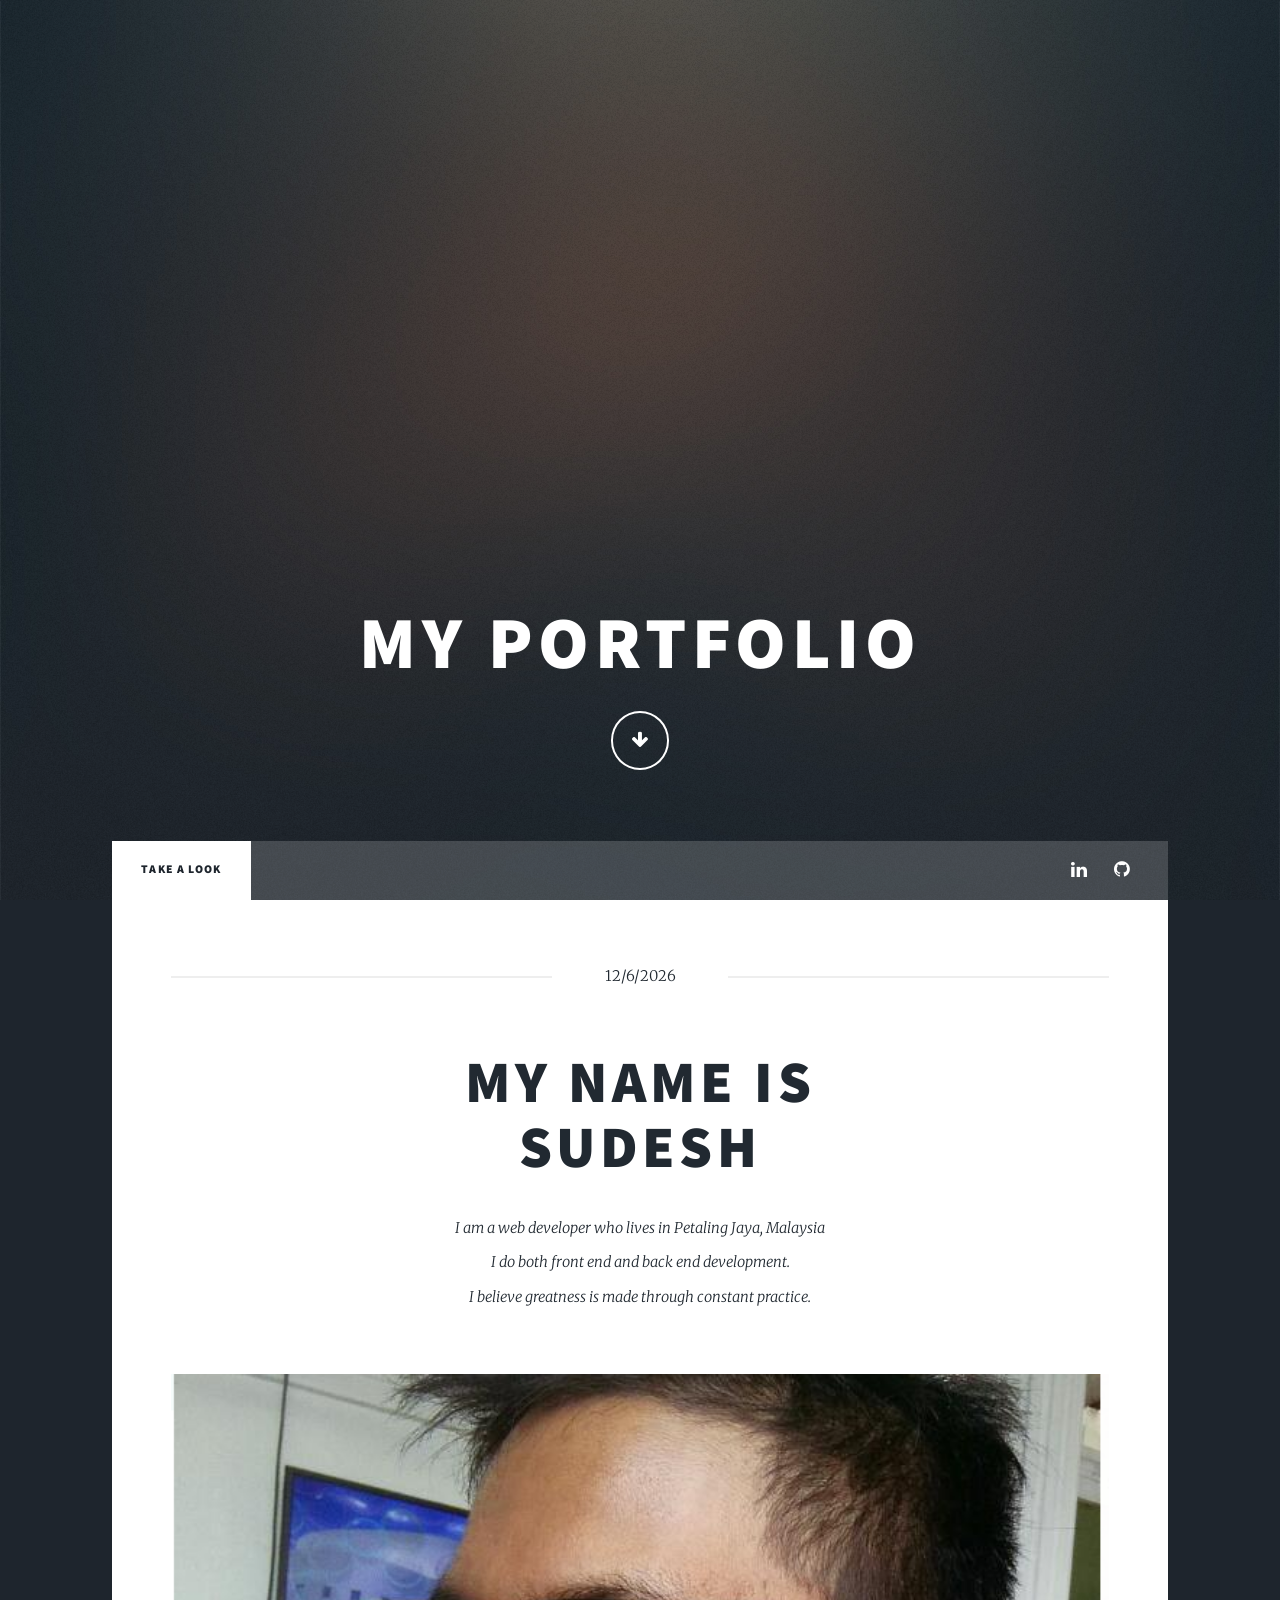
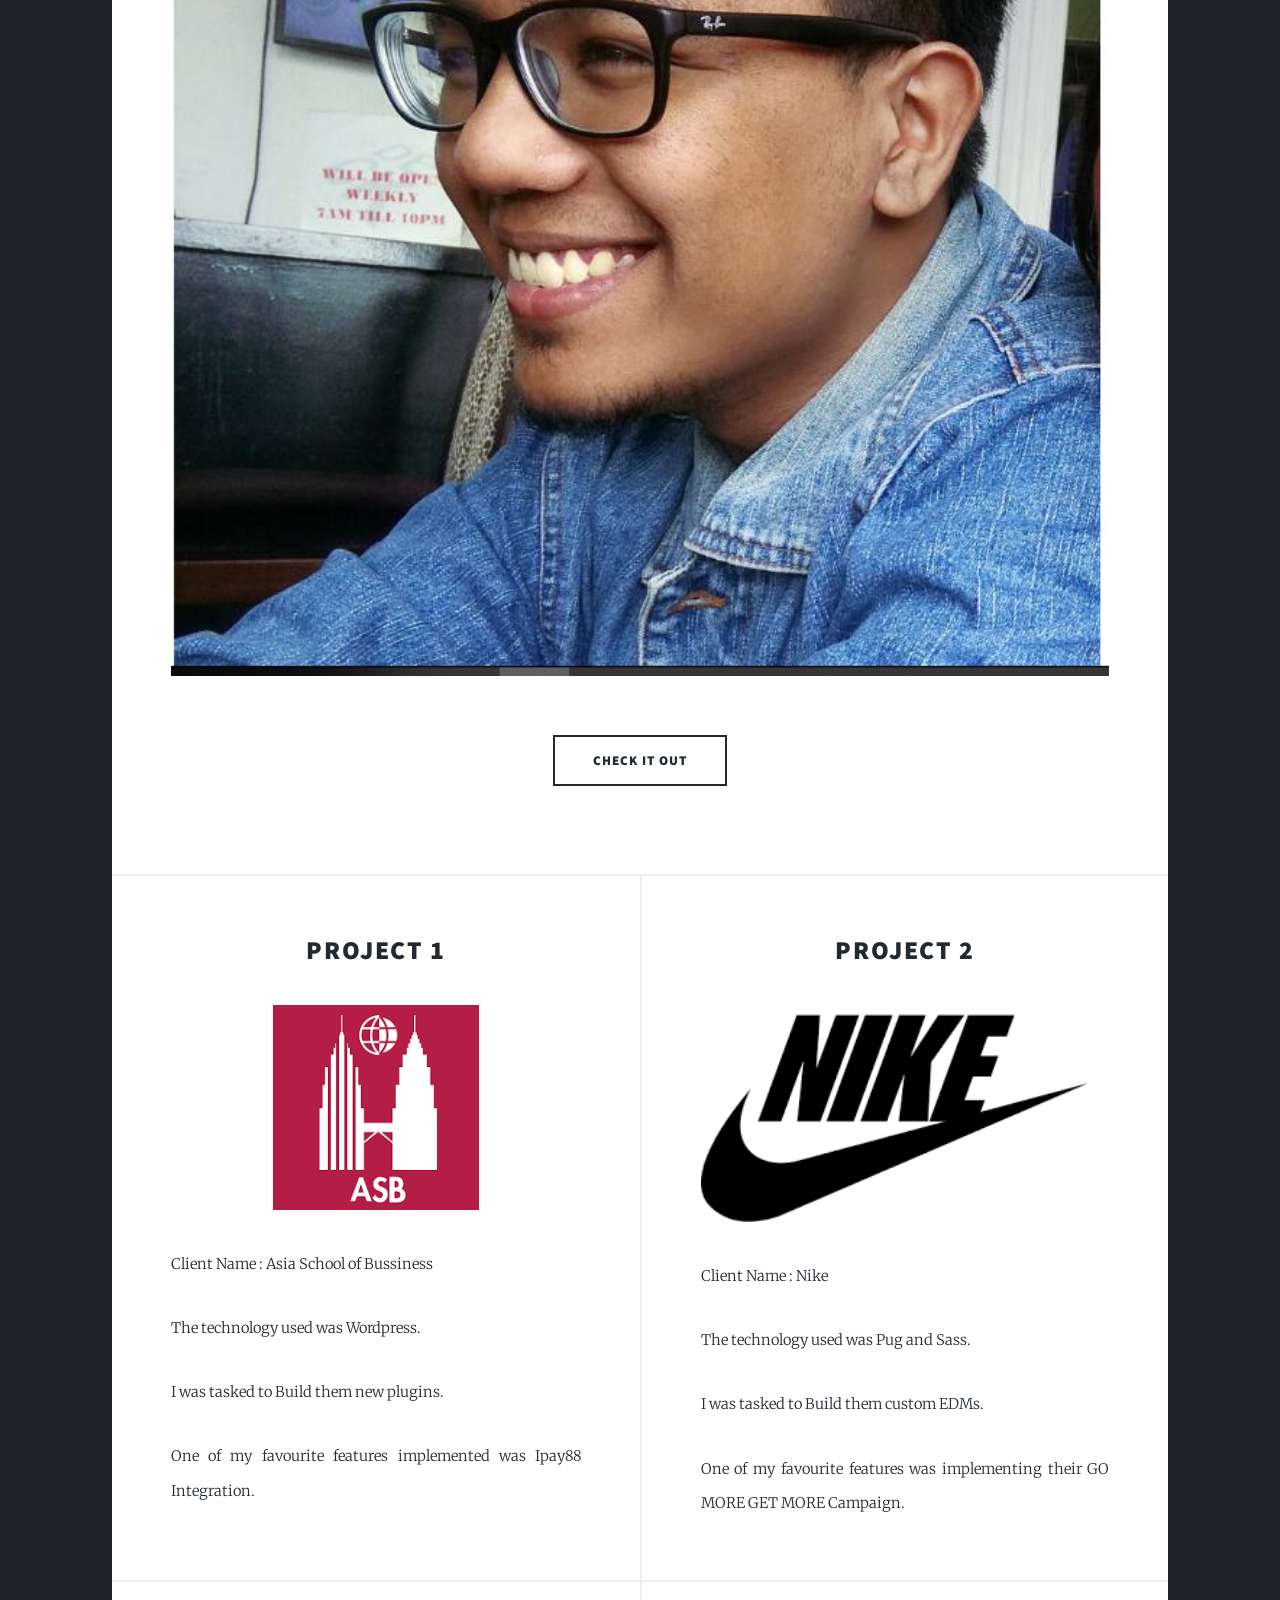
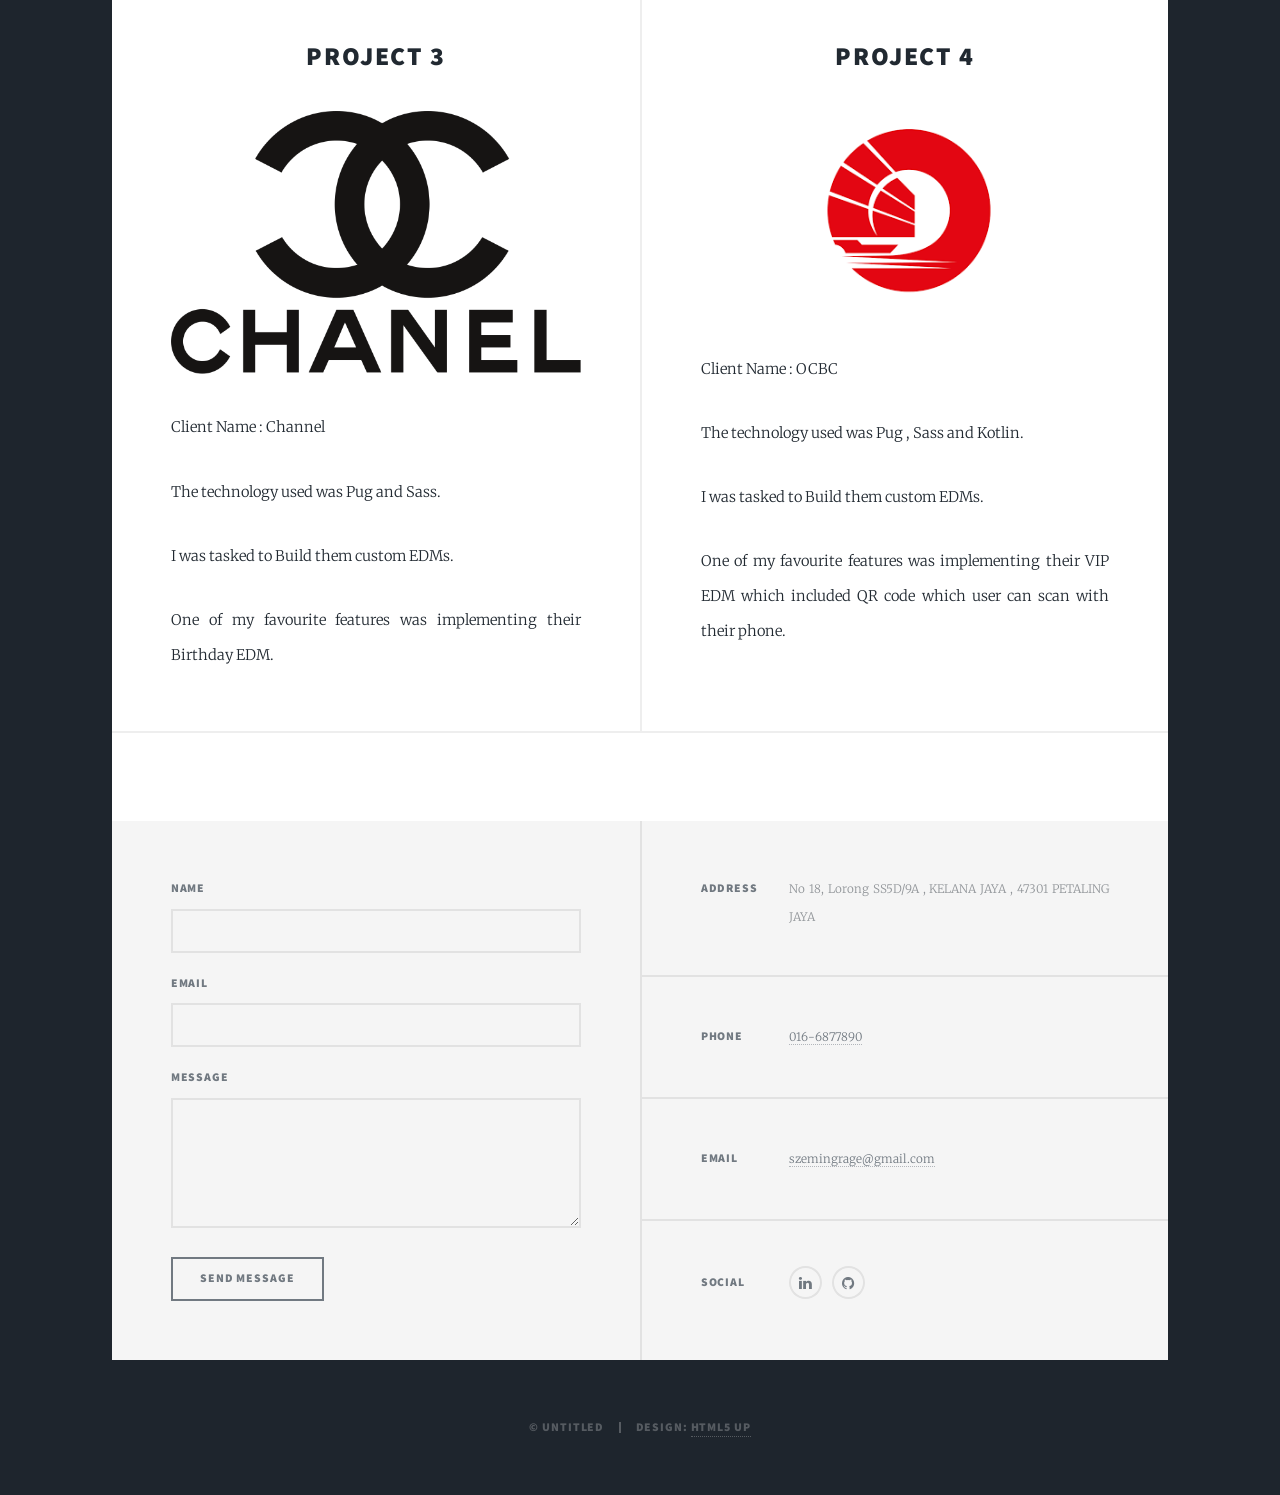
==== commit ff3298ed: "change to take a look at li button" ====
--- a/index.html
+++ b/index.html
@@ -34,7 +34,7 @@
 				<!-- Nav -->
 					<nav id="nav">
 						<ul class="links">
-							<li class="active"><a href="index.html">This is Massively</a></li>
+							<li class="active"><a href="index.html">Take a Look</a></li>
 						</ul>
 						<ul class="icons">
 							<li><a href="https://www.linkedin.com/in/sudesh-wong-399734111/" class="icon fa-linkedin"><span class="label">linkedin</span></a></li>
@@ -126,7 +126,7 @@
 				<!-- Footer -->
 					<footer id="footer">
 						<section>
-							<form method="post" action="thankyoupage.html">
+							<form method="post" action="thankyoupage.html" >
 								<div class="fields">
 									<div class="field">
 										<label for="name">Name</label>
@@ -138,7 +138,7 @@
 									</div>
 									<div class="field">
 										<label for="message">Message</label>
-										<textarea name="message" id="message" rows="3"></textarea>
+										<textarea name="message" id="message" rows="3" required></textarea>
 									</div>
 								</div>
 								<ul class="actions">
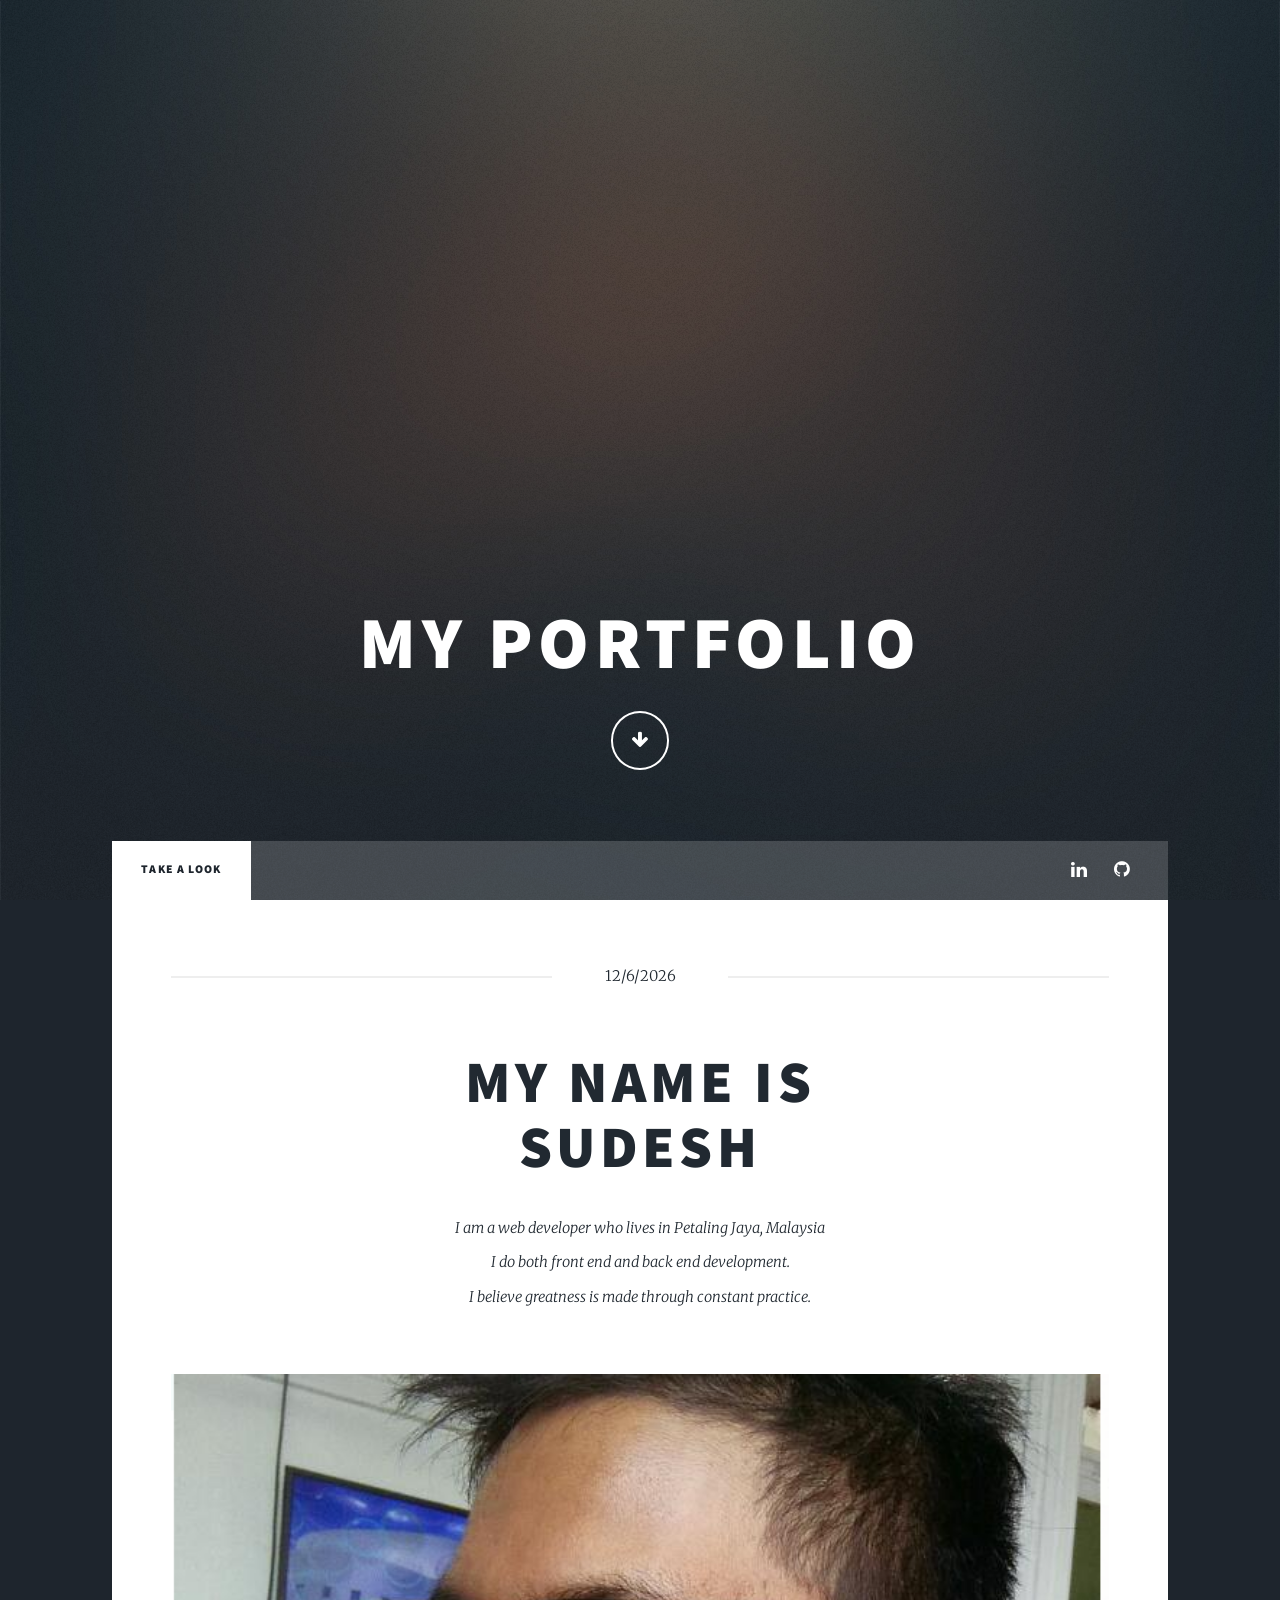
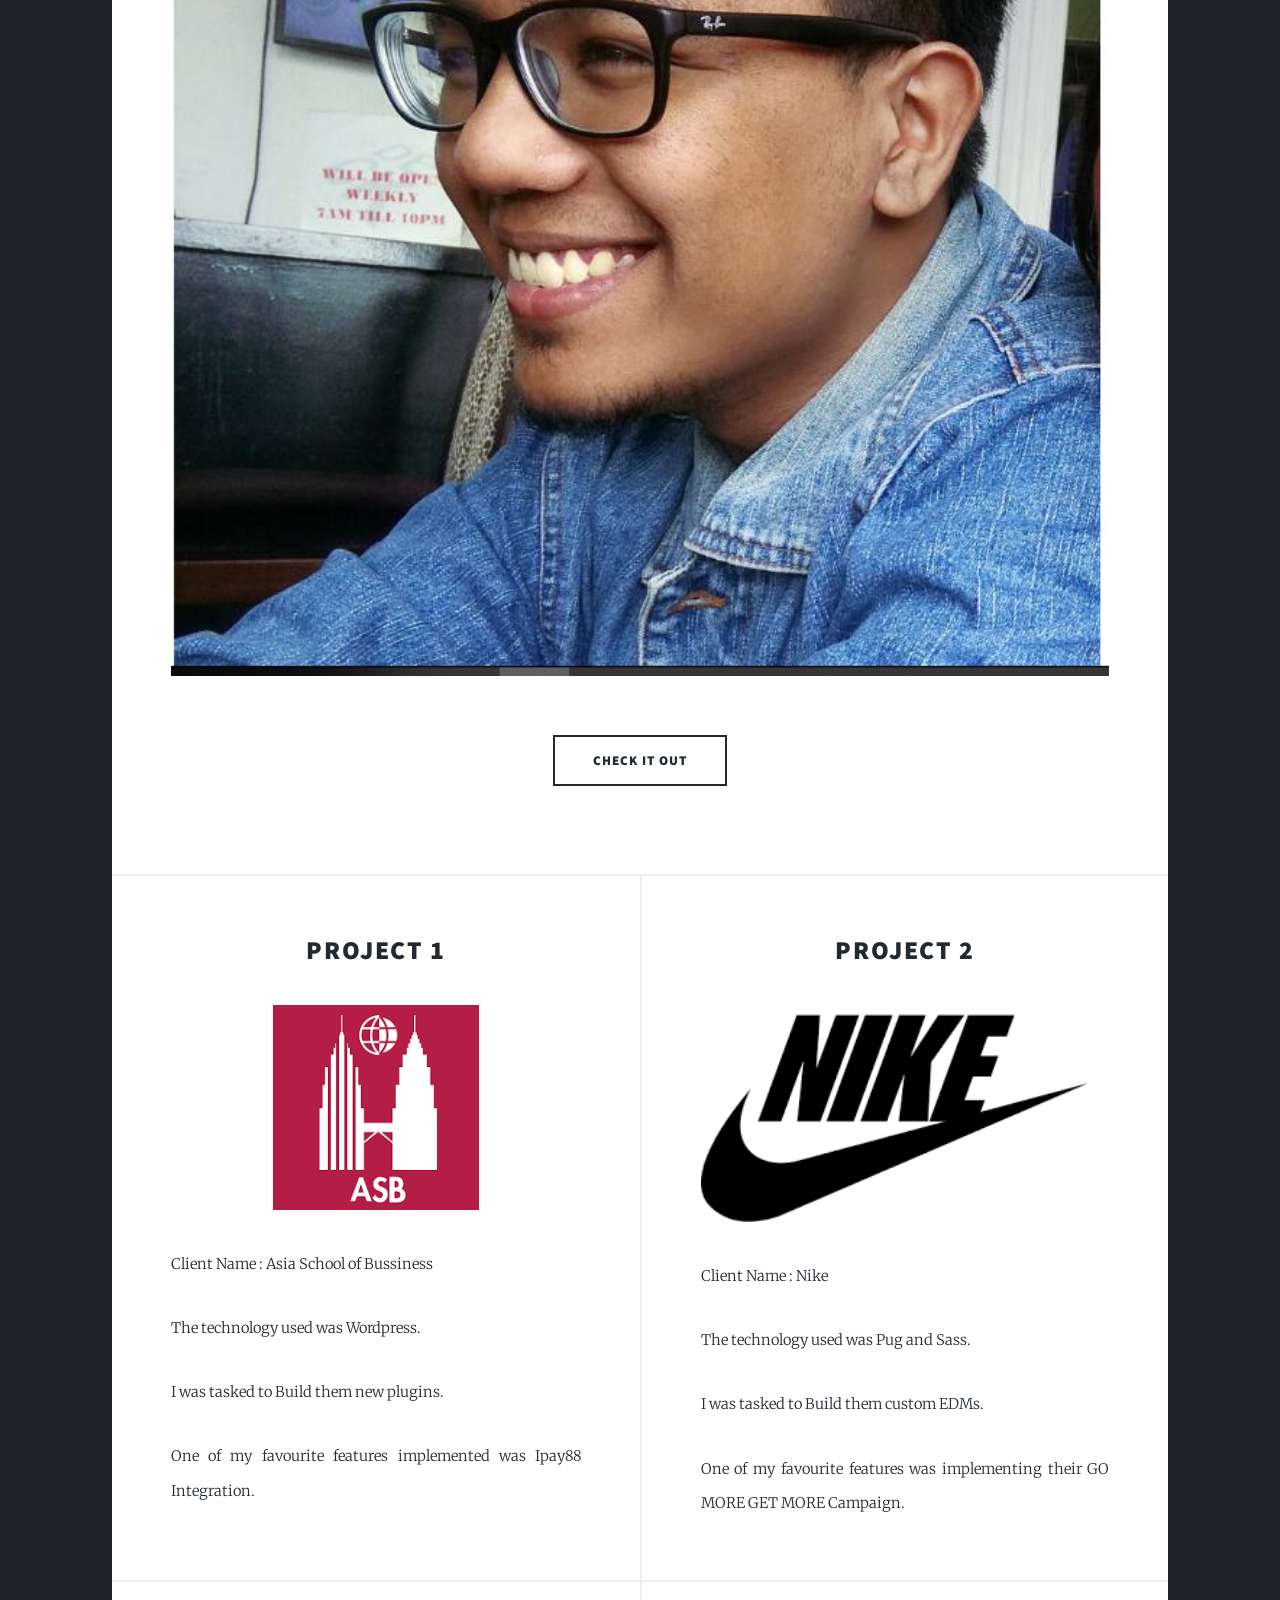
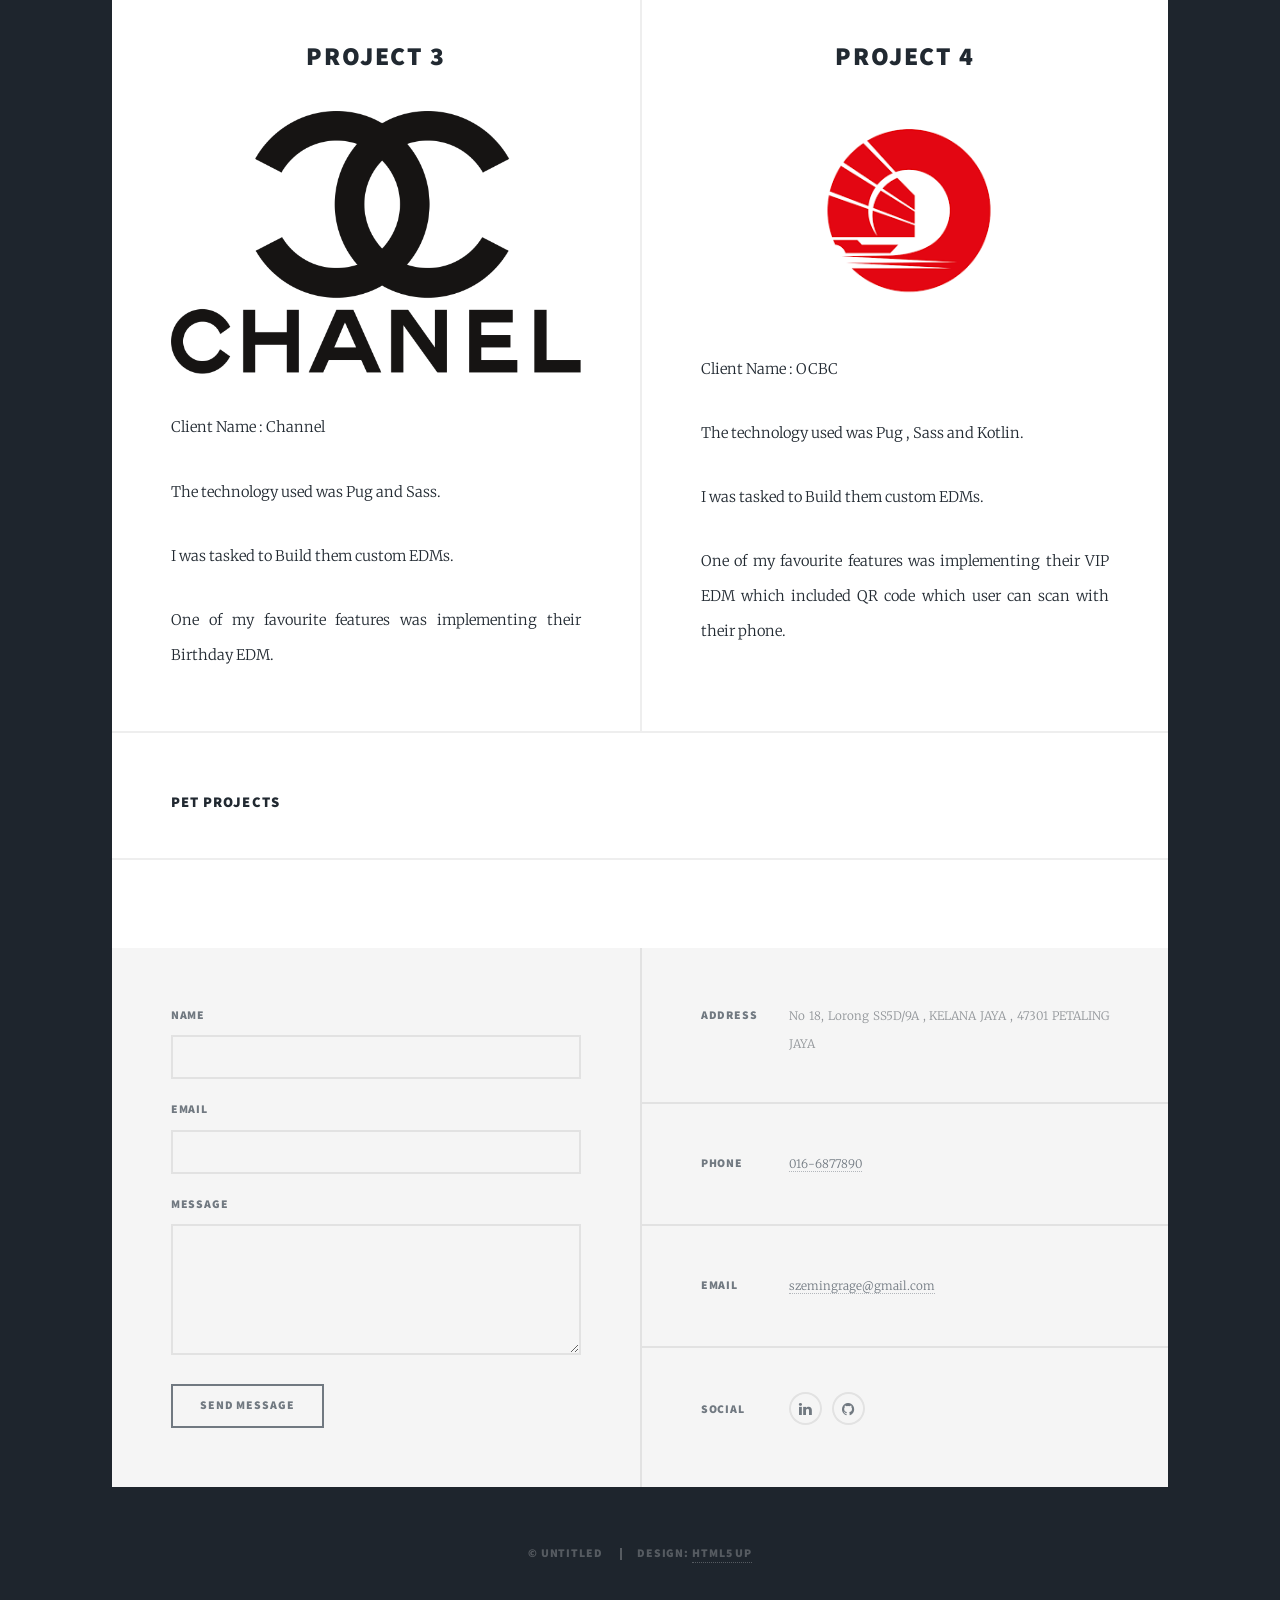
==== commit 6bec29fb: "test" ====
--- a/index.html
+++ b/index.html
@@ -1,189 +1,245 @@
-
-<!DOCTYPE HTML>
+<!DOCTYPE html>
 <!--
 	Massively by HTML5 UP
 	html5up.net | @ajlkn
 	Free for personal and commercial use under the CCA 3.0 license (html5up.net/license)
 -->
 <html>
-	<head>
-		<title>My Portfolio</title>
-		<meta charset="utf-8" />
-		<meta name="viewport" content="width=device-width, initial-scale=1, user-scalable=no" />
-		<link rel="stylesheet" href="assets/css/main.css" />
-		<noscript><link rel="stylesheet" href="assets/css/noscript.css" /></noscript>
-	</head>
-	<body class="is-preload">
-
-		<!-- Wrapper -->
-			<div id="wrapper" class="fade-in">
-
-				<!-- Intro -->
-					<div id="intro">
-						<h1>My Portfolio</h1>
-						<ul class="actions">
-							<li><a href="#header" class="button icon solo fa-arrow-down scrolly">Continue</a></li>
-						</ul>
-					</div>
-
-				<!-- Header -->
-					<header id="header">
-						<a href="index.html" class="logo">Massively</a>
-					</header>
-
-				<!-- Nav -->
-					<nav id="nav">
-						<ul class="links">
-							<li class="active"><a href="index.html">Take a Look</a></li>
-						</ul>
-						<ul class="icons">
-							<li><a href="https://www.linkedin.com/in/sudesh-wong-399734111/" class="icon fa-linkedin"><span class="label">linkedin</span></a></li>
-							<li><a href="https://github.com/desh1993" class="icon fa-github"><span class="label">GitHub</span></a></li>
-						</ul>
-					</nav>
-
-				<!-- Main -->
-					<div id="main">
-
-						<!-- Featured Post -->
-							<article class="post featured">
-								<header class="major">
-									<span class="date"></span>
-									<h2><a href="#">My Name is<br />
-									Sudesh</a></h2>
-									<p>I am a web developer who lives in Petaling Jaya, Malaysia<br />
-									I do both front end and back end development.<br />
-									I believe greatness is made through constant practice.</p>
-								</header>
-								<a href="#" class="image main"><img src="images/Pic.png" alt="" /></a>
-								<ul class="actions special">
-									<li><a href="#" class="button large">Check it out</a></li>
-								</ul>
-							</article>
-
-						<!-- Posts -->
-							<section class="posts">
-								<article>
-									<header>
-										<h2><a href="#">Project 1</a></h2>
-									</header>
-									<a href="#" class="image fit"><img class="asb" src="images/asiaschoolofbussiness.png" alt="" /></a>
-									<p>Client Name :  Asia School of Bussiness</p>
-									<p>The technology used was Wordpress.</p>
-									<p>I was tasked to Build them new plugins.</p>
-									<p>One of my favourite features implemented was Ipay88 Integration.</p>
-								</article>
-								<article>
-									<header>
-										<h2><a href="#">Project 2</a></h2>
-									</header>
-									<a href="#" class="image fit"><img src="images/nike.png" alt="" /></a>
-									<p>Client Name :  Nike </p>
-									<p>The technology used was Pug and Sass.</p>
-									<p>I was tasked to Build them custom EDMs.</p>
-									<p>One of my favourite features was implementing their GO MORE GET MORE Campaign.</p>
-								</article>
-								<article>
-									<header>
-										<h2><a href="#">Project 3</a></h2>
-									</header>
-									<a href="#" class="image fit"><img src="images/channel.png" alt="" /></a>
-									<p>Client Name :  Channel </p>
-									<p>The technology used was Pug and Sass.</p>
-									<p>I was tasked to Build them custom EDMs.</p>
-									<p>One of my favourite features was implementing their Birthday EDM.</p>
-								</article>
-								<article>
-									<header>
-										<h2><a href="#">Project 4</a></h2>
-									</header>
-									<a href="#" class="image fit"><img src="images/ocbc.png" alt="" class="ocbc" /></a>
-									<p>Client Name :  OCBC </p>
-									<p>The technology used was Pug , Sass and Kotlin.</p>
-									<p>I was tasked to Build them custom EDMs.</p>
-									<p>One of my favourite features was implementing their VIP EDM which included QR code which user can scan with their phone.</p>
-								</article>
-								
-							</section>
-
-						<!-- Footer -->
-							<footer>
-								<div class="pagination">
-									<!--<a href="#" class="previous">Prev</a>-->
-									<a href="#" class="page active">1</a>
-									<a href="#" class="page">2</a>
-									<a href="#" class="page">3</a>
-									<span class="extra">&hellip;</span>
-									<a href="#" class="page">8</a>
-									<a href="#" class="page">9</a>
-									<a href="#" class="page">10</a>
-									<a href="#" class="next">Next</a>
-								</div>
-							</footer>
-
-					</div>
-
-				<!-- Footer -->
-					<footer id="footer">
-						<section>
-							<form method="post" action="thankyoupage.html" >
-								<div class="fields">
-									<div class="field">
-										<label for="name">Name</label>
-										<input type="text" name="name" id="name" required />
-									</div>
-									<div class="field">
-										<label for="email">Email</label>
-										<input type="email" name="email" id="email" required/>
-									</div>
-									<div class="field">
-										<label for="message">Message</label>
-										<textarea name="message" id="message" rows="3" required></textarea>
-									</div>
-								</div>
-								<ul class="actions">
-									<li><input type="submit" value="Send Message" /></li>
-								</ul>
-							</form>
-						</section>
-						<section class="split contact">
-							<section class="alt">
-								<h3>Address</h3>
-								<p>No 18, Lorong SS5D/9A , KELANA JAYA , 47301 PETALING JAYA</p>
-							</section>
-							<section>
-								<h3>Phone</h3>
-								<p><a href="#">016-6877890</a></p>
-							</section>
-							<section>
-								<h3>Email</h3>
-								<p><a href="#">szemingrage@gmail.com</a></p>
-							</section>
-							<section>
-								<h3>Social</h3>
-								<ul class="icons alt">
-									<li><a href="https://www.linkedin.com/in/sudesh-wong-399734111/" class="icon fa-linkedin"><span class="label">linkedin</span></a></li>
-									<li><a href="https://github.com/desh1993" class="icon fa-github"><span class="label">GitHub</span></a></li>
-								</ul>
-							</section>
-						</section>
-					</footer>
-
-				<!-- Copyright -->
-					<div id="copyright">
-						<ul><li>&copy; Untitled</li><li>Design: <a href="https://html5up.net">HTML5 UP</a></li></ul>
-					</div>
-
-			</div>
-
-		<!-- Scripts -->
-			<script src="assets/js/jquery.min.js"></script>
-			<script src="assets/js/jquery.scrollex.min.js"></script>
-			<script src="assets/js/jquery.scrolly.min.js"></script>
-			<script src="assets/js/browser.min.js"></script>
-			<script src="assets/js/breakpoints.min.js"></script>
-			<script src="assets/js/util.js"></script>
-			<script src="assets/js/main.js"></script>
-
-	</body>
-</html>+  <head>
+    <title>My Portfolio</title>
+    <meta charset="utf-8" />
+    <meta
+      name="viewport"
+      content="width=device-width, initial-scale=1, user-scalable=no"
+    />
+    <link rel="stylesheet" href="assets/css/main.css" />
+    <noscript
+      ><link rel="stylesheet" href="assets/css/noscript.css"
+    /></noscript>
+  </head>
+  <body class="is-preload">
+    <!-- Wrapper -->
+    <div id="wrapper" class="fade-in">
+      <!-- Intro -->
+      <div id="intro">
+        <h1>My Portfolio</h1>
+        <ul class="actions">
+          <li>
+            <a href="#header" class="button icon solo fa-arrow-down scrolly"
+              >Continue</a
+            >
+          </li>
+        </ul>
+      </div>
+
+      <!-- Header -->
+      <header id="header">
+        <a href="index.html" class="logo">Massively</a>
+      </header>
+
+      <!-- Nav -->
+      <nav id="nav">
+        <ul class="links">
+          <li class="active"><a href="index.html">Take a Look</a></li>
+        </ul>
+        <ul class="icons">
+          <li>
+            <a
+              href="https://www.linkedin.com/in/sudesh-wong-399734111/"
+              class="icon fa-linkedin"
+              ><span class="label">linkedin</span></a
+            >
+          </li>
+          <li>
+            <a href="https://github.com/desh1993" class="icon fa-github"
+              ><span class="label">GitHub</span></a
+            >
+          </li>
+        </ul>
+      </nav>
+
+      <!-- Main -->
+      <div id="main">
+        <!-- Featured Post -->
+        <article class="post featured">
+          <header class="major">
+            <span class="date"></span>
+            <h2>
+              <a href="#"
+                >My Name is<br />
+                Sudesh</a
+              >
+            </h2>
+            <p>
+              I am a web developer who lives in Petaling Jaya, Malaysia<br />
+              I do both front end and back end development.<br />
+              I believe greatness is made through constant practice.
+            </p>
+          </header>
+          <a href="#" class="image main"><img src="images/Pic.png" alt="" /></a>
+          <ul class="actions special">
+            <li><a href="#" class="button large">Check it out</a></li>
+          </ul>
+        </article>
+
+        <!-- Posts -->
+        <section class="posts">
+          <article>
+            <header>
+              <h2><a href="#">Project 1</a></h2>
+            </header>
+            <a href="#" class="image fit"
+              ><img class="asb" src="images/asiaschoolofbussiness.png" alt=""
+            /></a>
+            <p>Client Name : Asia School of Bussiness</p>
+            <p>The technology used was Wordpress.</p>
+            <p>I was tasked to Build them new plugins.</p>
+            <p>
+              One of my favourite features implemented was Ipay88 Integration.
+            </p>
+          </article>
+          <article>
+            <header>
+              <h2><a href="#">Project 2</a></h2>
+            </header>
+            <a href="#" class="image fit"
+              ><img src="images/nike.png" alt=""
+            /></a>
+            <p>Client Name : Nike</p>
+            <p>The technology used was Pug and Sass.</p>
+            <p>I was tasked to Build them custom EDMs.</p>
+            <p>
+              One of my favourite features was implementing their GO MORE GET
+              MORE Campaign.
+            </p>
+          </article>
+          <article>
+            <header>
+              <h2><a href="#">Project 3</a></h2>
+            </header>
+            <a href="#" class="image fit"
+              ><img src="images/channel.png" alt=""
+            /></a>
+            <p>Client Name : Channel</p>
+            <p>The technology used was Pug and Sass.</p>
+            <p>I was tasked to Build them custom EDMs.</p>
+            <p>
+              One of my favourite features was implementing their Birthday EDM.
+            </p>
+          </article>
+          <article>
+            <header>
+              <h2><a href="#">Project 4</a></h2>
+            </header>
+            <a href="#" class="image fit"
+              ><img src="images/ocbc.png" alt="" class="ocbc"
+            /></a>
+            <p>Client Name : OCBC</p>
+            <p>The technology used was Pug , Sass and Kotlin.</p>
+            <p>I was tasked to Build them custom EDMs.</p>
+            <p>
+              One of my favourite features was implementing their VIP EDM which
+              included QR code which user can scan with their phone.
+            </p>
+          </article>
+        </section>
+        <section>
+          <h4>Pet Projects</h4>
+        </section>
+
+        <!-- Footer -->
+        <footer>
+          <div class="pagination">
+            <!--<a href="#" class="previous">Prev</a>-->
+            <a href="#" class="page active">1</a>
+            <a href="#" class="page">2</a>
+            <a href="#" class="page">3</a>
+            <span class="extra">&hellip;</span>
+            <a href="#" class="page">8</a>
+            <a href="#" class="page">9</a>
+            <a href="#" class="page">10</a>
+            <a href="#" class="next">Next</a>
+          </div>
+        </footer>
+      </div>
+
+      <!-- Footer -->
+      <footer id="footer">
+        <section>
+          <form method="post" action="thankyoupage.html">
+            <div class="fields">
+              <div class="field">
+                <label for="name">Name</label>
+                <input type="text" name="name" id="name" required />
+              </div>
+              <div class="field">
+                <label for="email">Email</label>
+                <input type="email" name="email" id="email" required />
+              </div>
+              <div class="field">
+                <label for="message">Message</label>
+                <textarea
+                  name="message"
+                  id="message"
+                  rows="3"
+                  required
+                ></textarea>
+              </div>
+            </div>
+            <ul class="actions">
+              <li><input type="submit" value="Send Message" /></li>
+            </ul>
+          </form>
+        </section>
+        <section class="split contact">
+          <section class="alt">
+            <h3>Address</h3>
+            <p>No 18, Lorong SS5D/9A , KELANA JAYA , 47301 PETALING JAYA</p>
+          </section>
+          <section>
+            <h3>Phone</h3>
+            <p><a href="#">016-6877890</a></p>
+          </section>
+          <section>
+            <h3>Email</h3>
+            <p><a href="#">szemingrage@gmail.com</a></p>
+          </section>
+          <section>
+            <h3>Social</h3>
+            <ul class="icons alt">
+              <li>
+                <a
+                  href="https://www.linkedin.com/in/sudesh-wong-399734111/"
+                  class="icon fa-linkedin"
+                  ><span class="label">linkedin</span></a
+                >
+              </li>
+              <li>
+                <a href="https://github.com/desh1993" class="icon fa-github"
+                  ><span class="label">GitHub</span></a
+                >
+              </li>
+            </ul>
+          </section>
+        </section>
+      </footer>
+
+      <!-- Copyright -->
+      <div id="copyright">
+        <ul>
+          <li>&copy; Untitled</li>
+          <li>Design: <a href="https://html5up.net">HTML5 UP</a></li>
+        </ul>
+      </div>
+    </div>
+
+    <!-- Scripts -->
+    <script src="assets/js/jquery.min.js"></script>
+    <script src="assets/js/jquery.scrollex.min.js"></script>
+    <script src="assets/js/jquery.scrolly.min.js"></script>
+    <script src="assets/js/browser.min.js"></script>
+    <script src="assets/js/breakpoints.min.js"></script>
+    <script src="assets/js/util.js"></script>
+    <script src="assets/js/main.js"></script>
+  </body>
+</html>
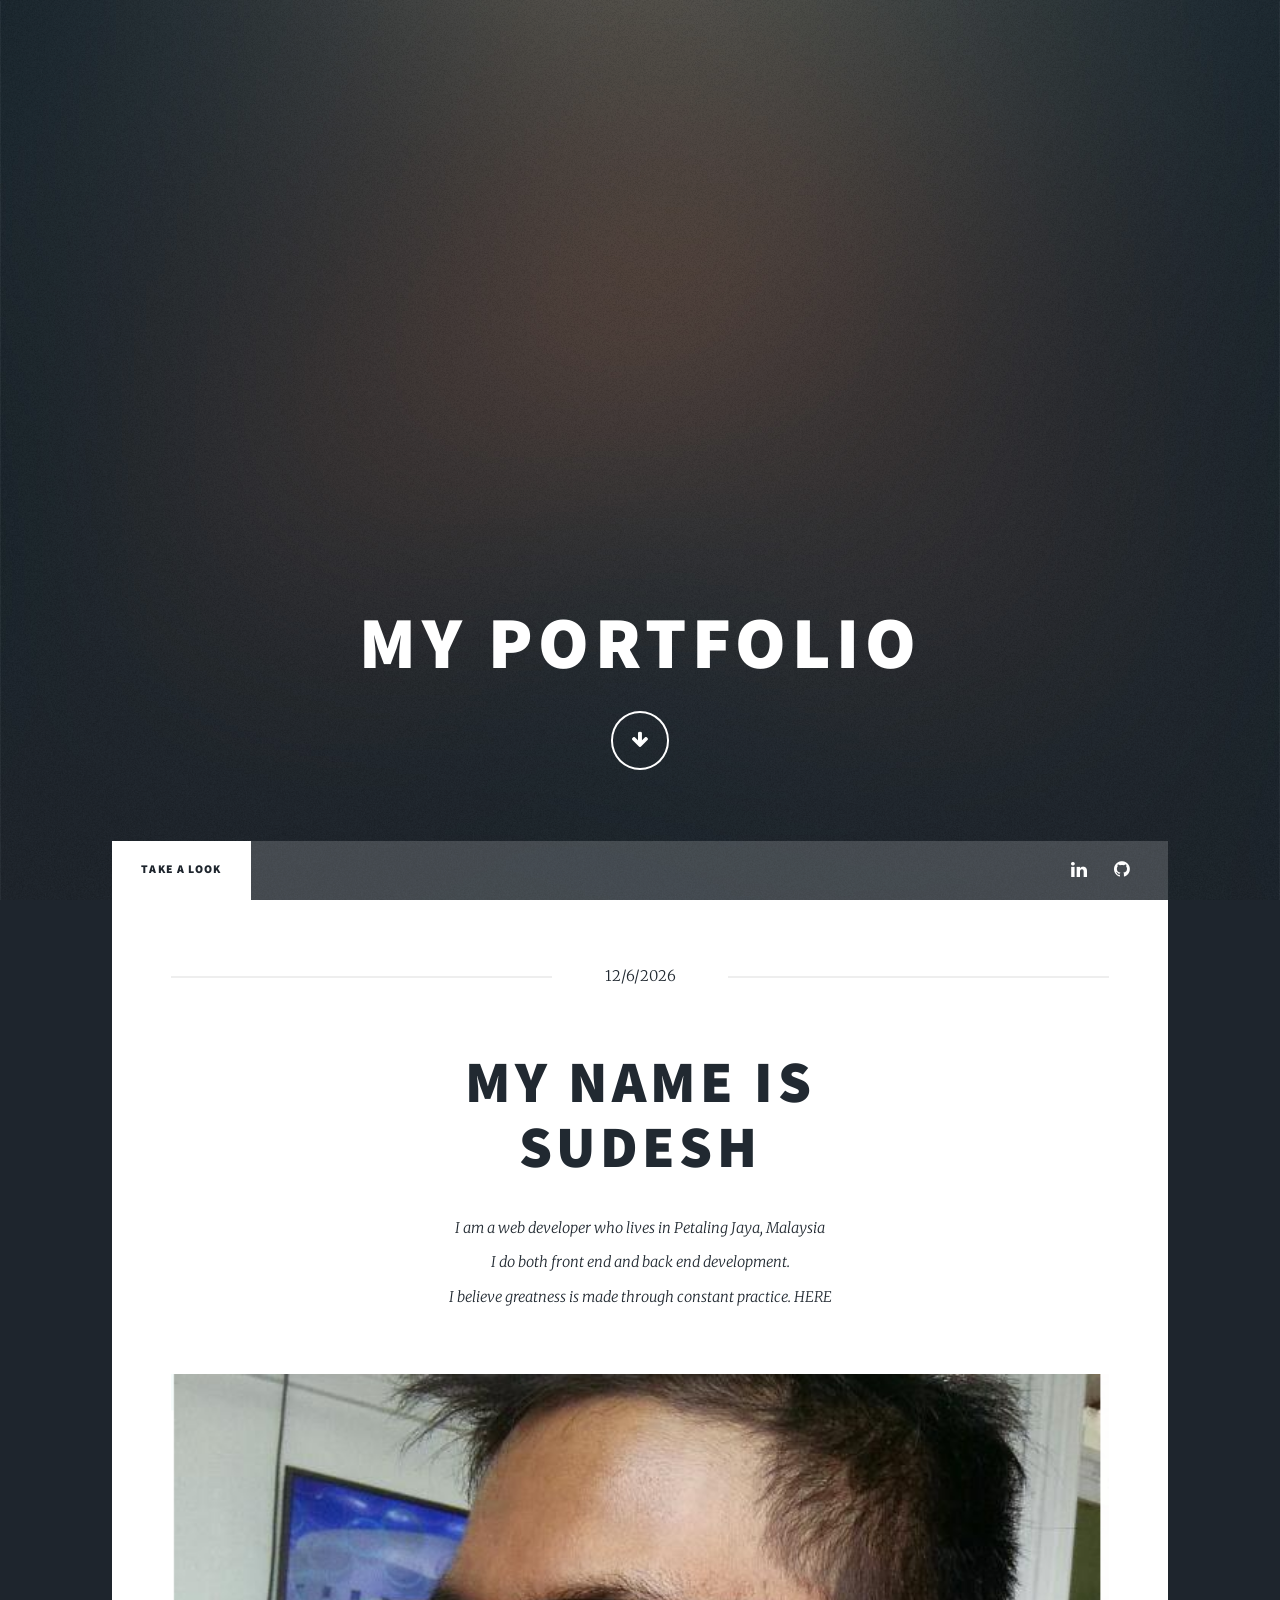
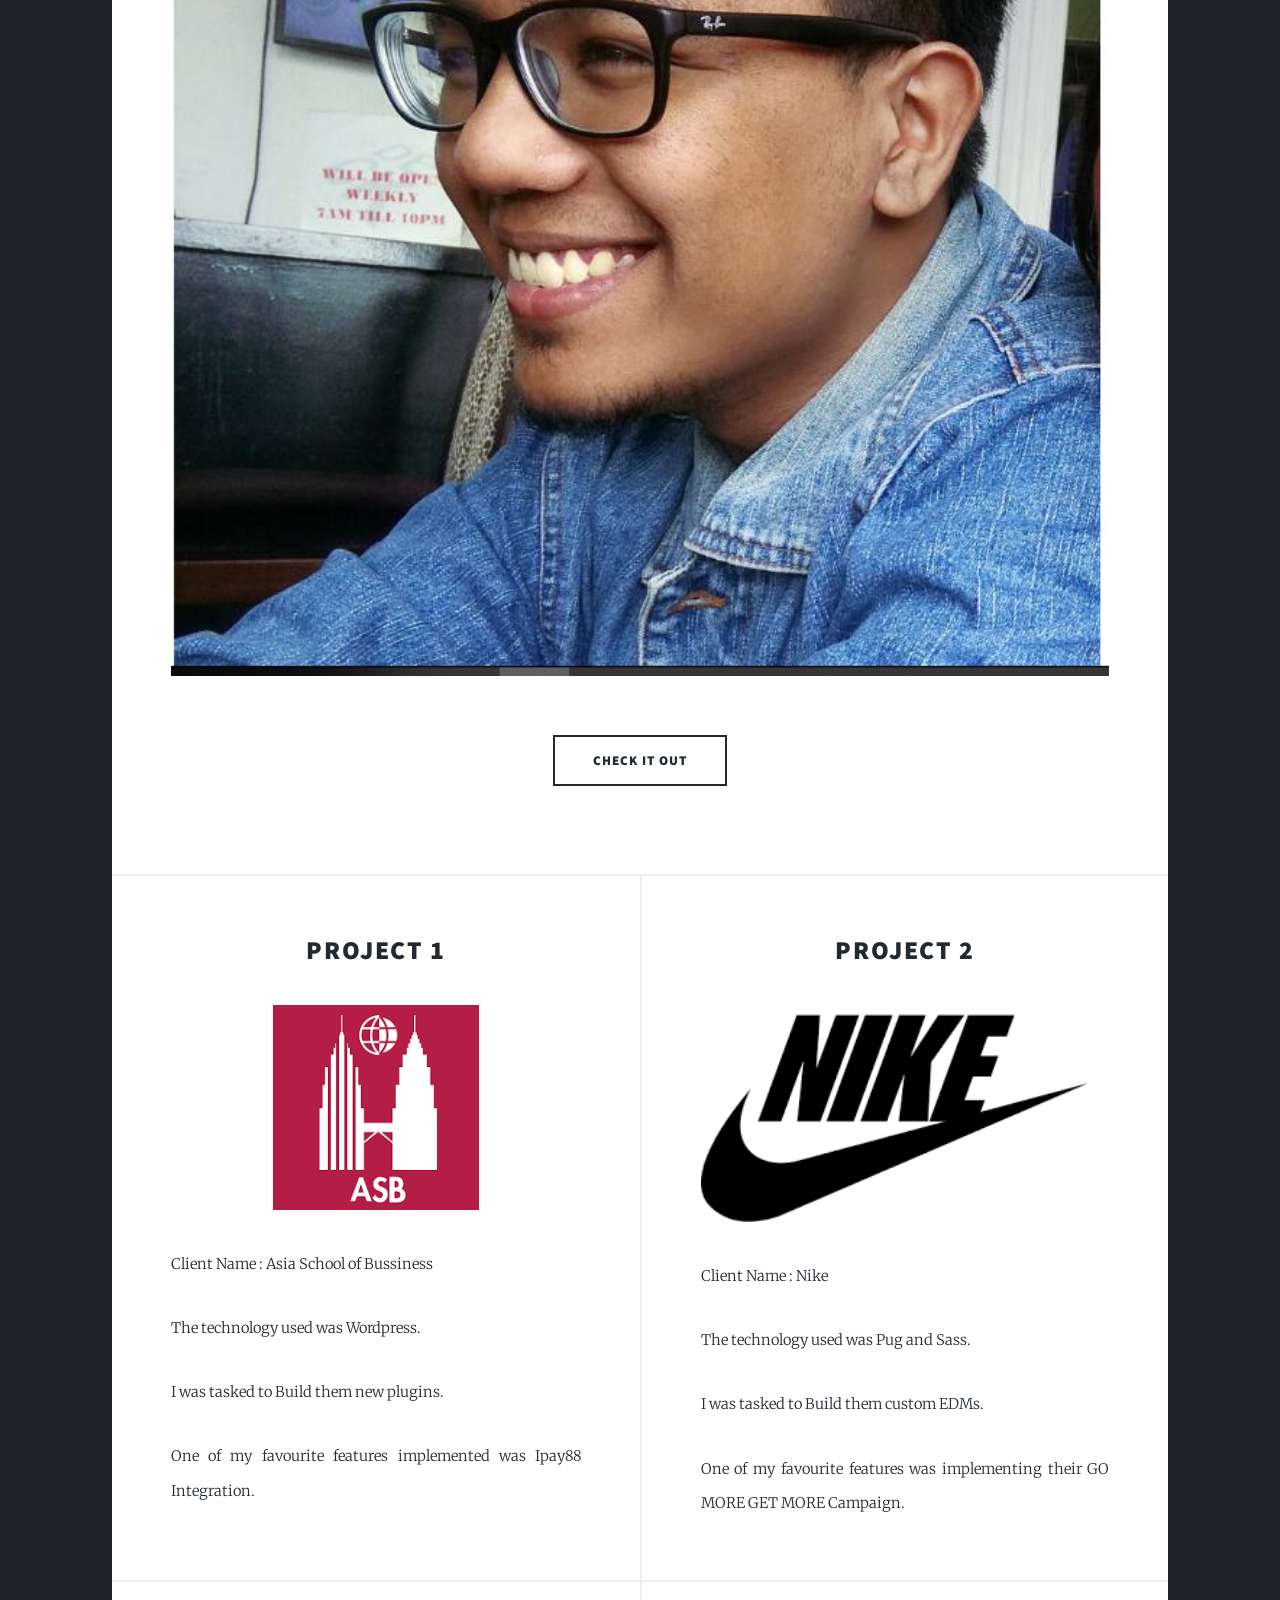
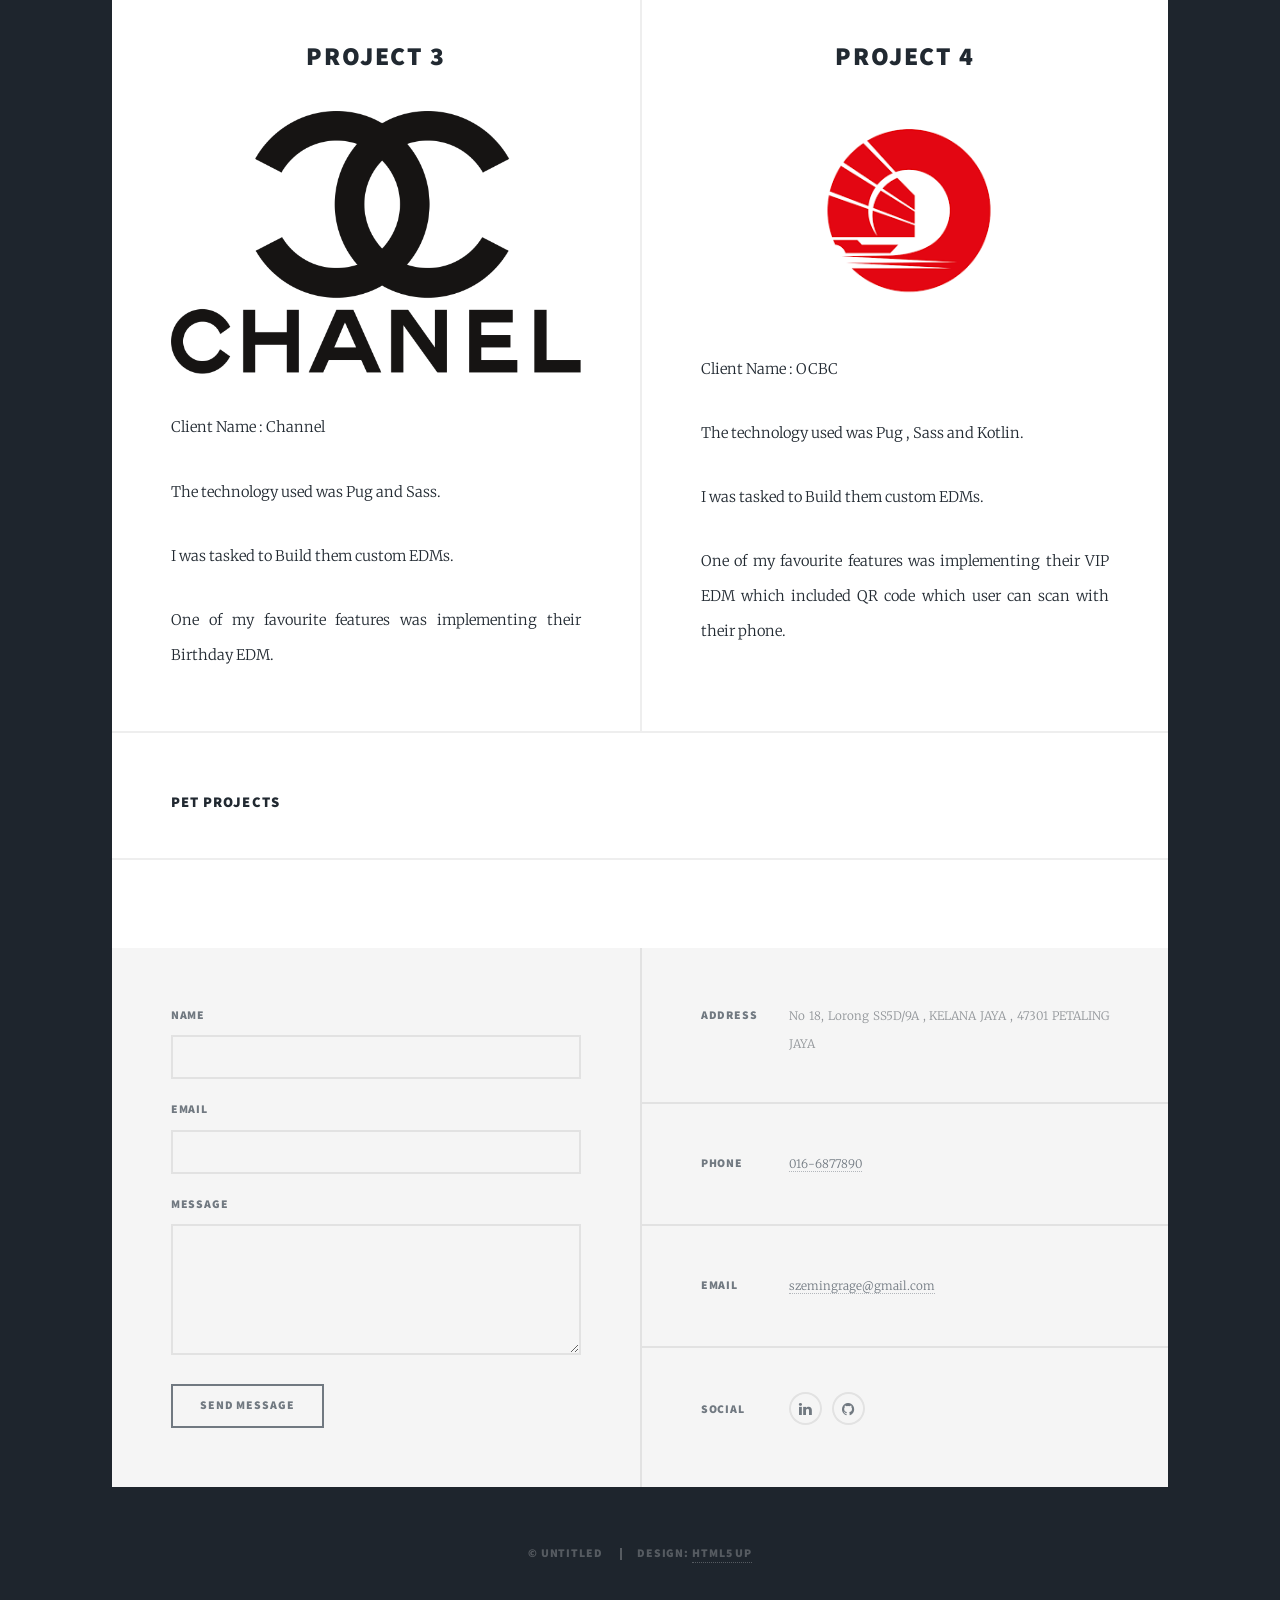
==== commit 204efdee: "testing" ====
--- a/index.html
+++ b/index.html
@@ -73,7 +73,7 @@
             <p>
               I am a web developer who lives in Petaling Jaya, Malaysia<br />
               I do both front end and back end development.<br />
-              I believe greatness is made through constant practice.
+              I believe greatness is made through constant practice. HERE
             </p>
           </header>
           <a href="#" class="image main"><img src="images/Pic.png" alt="" /></a>
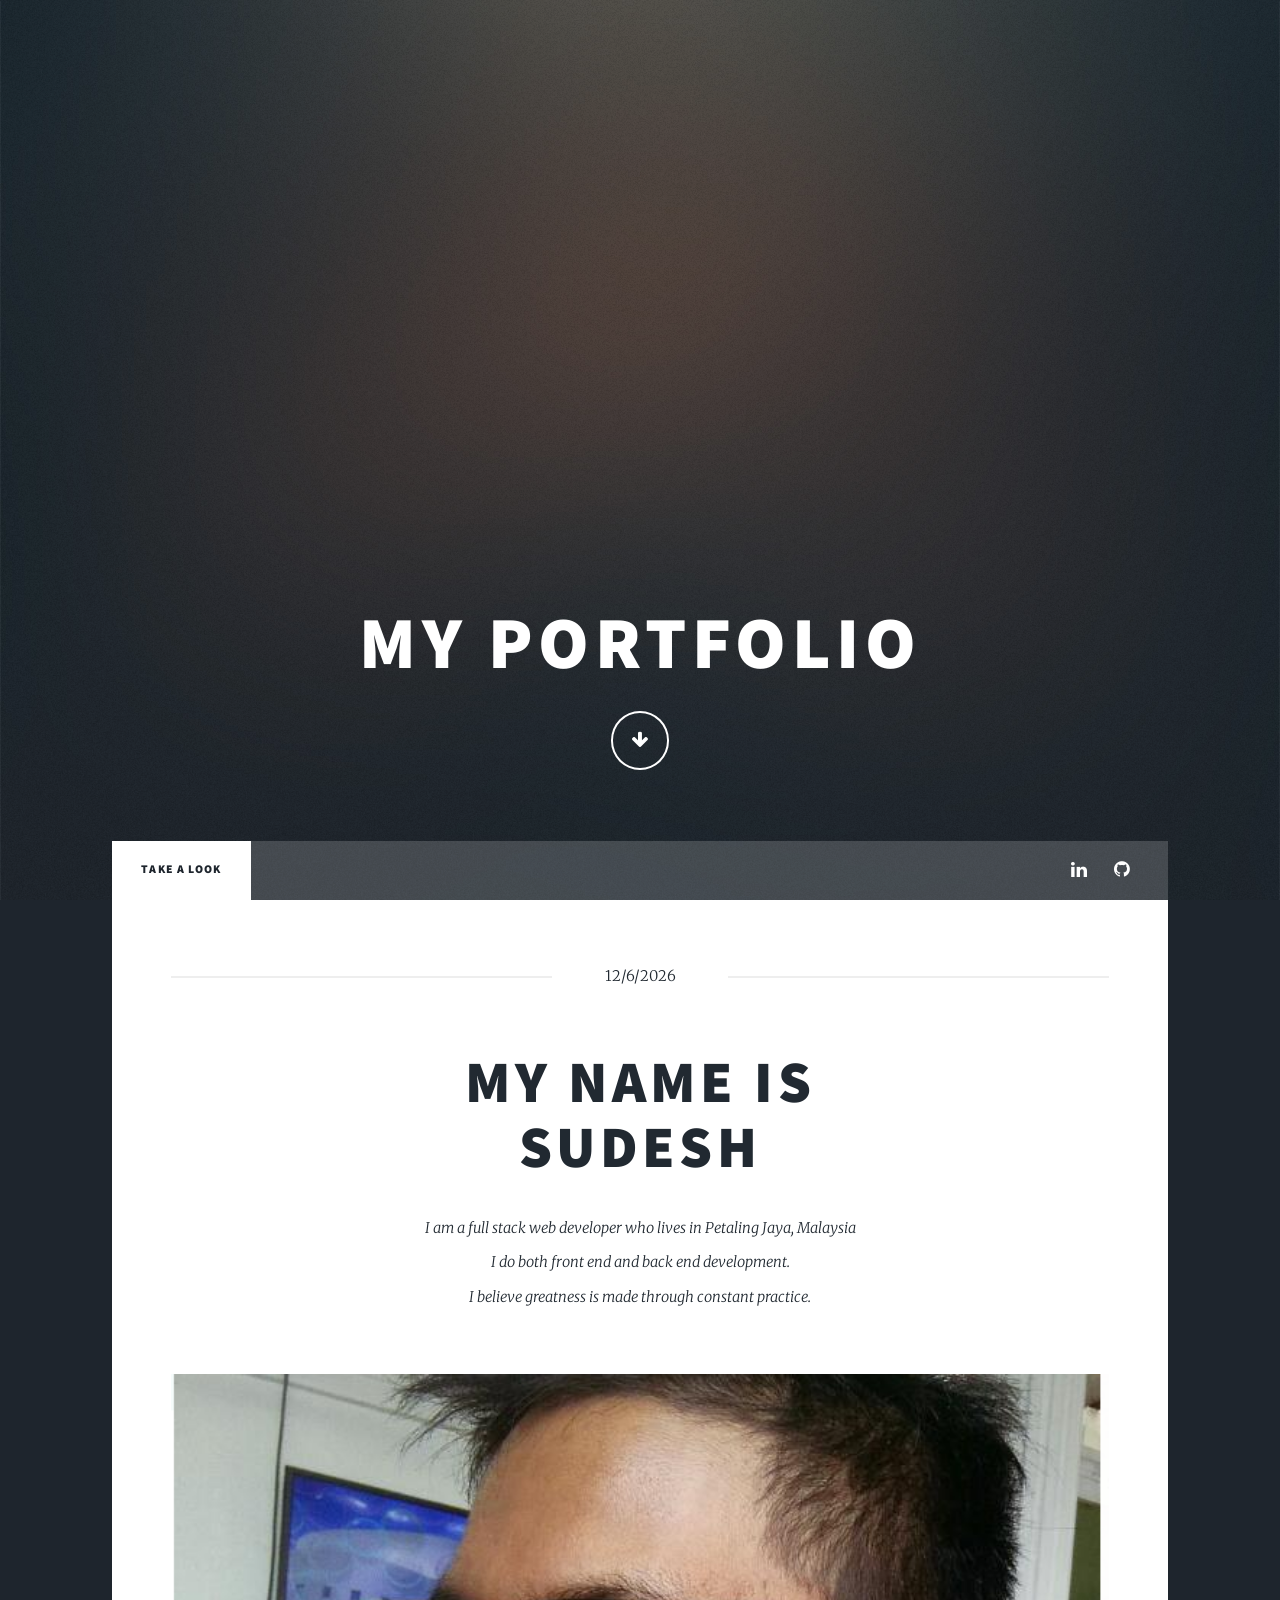
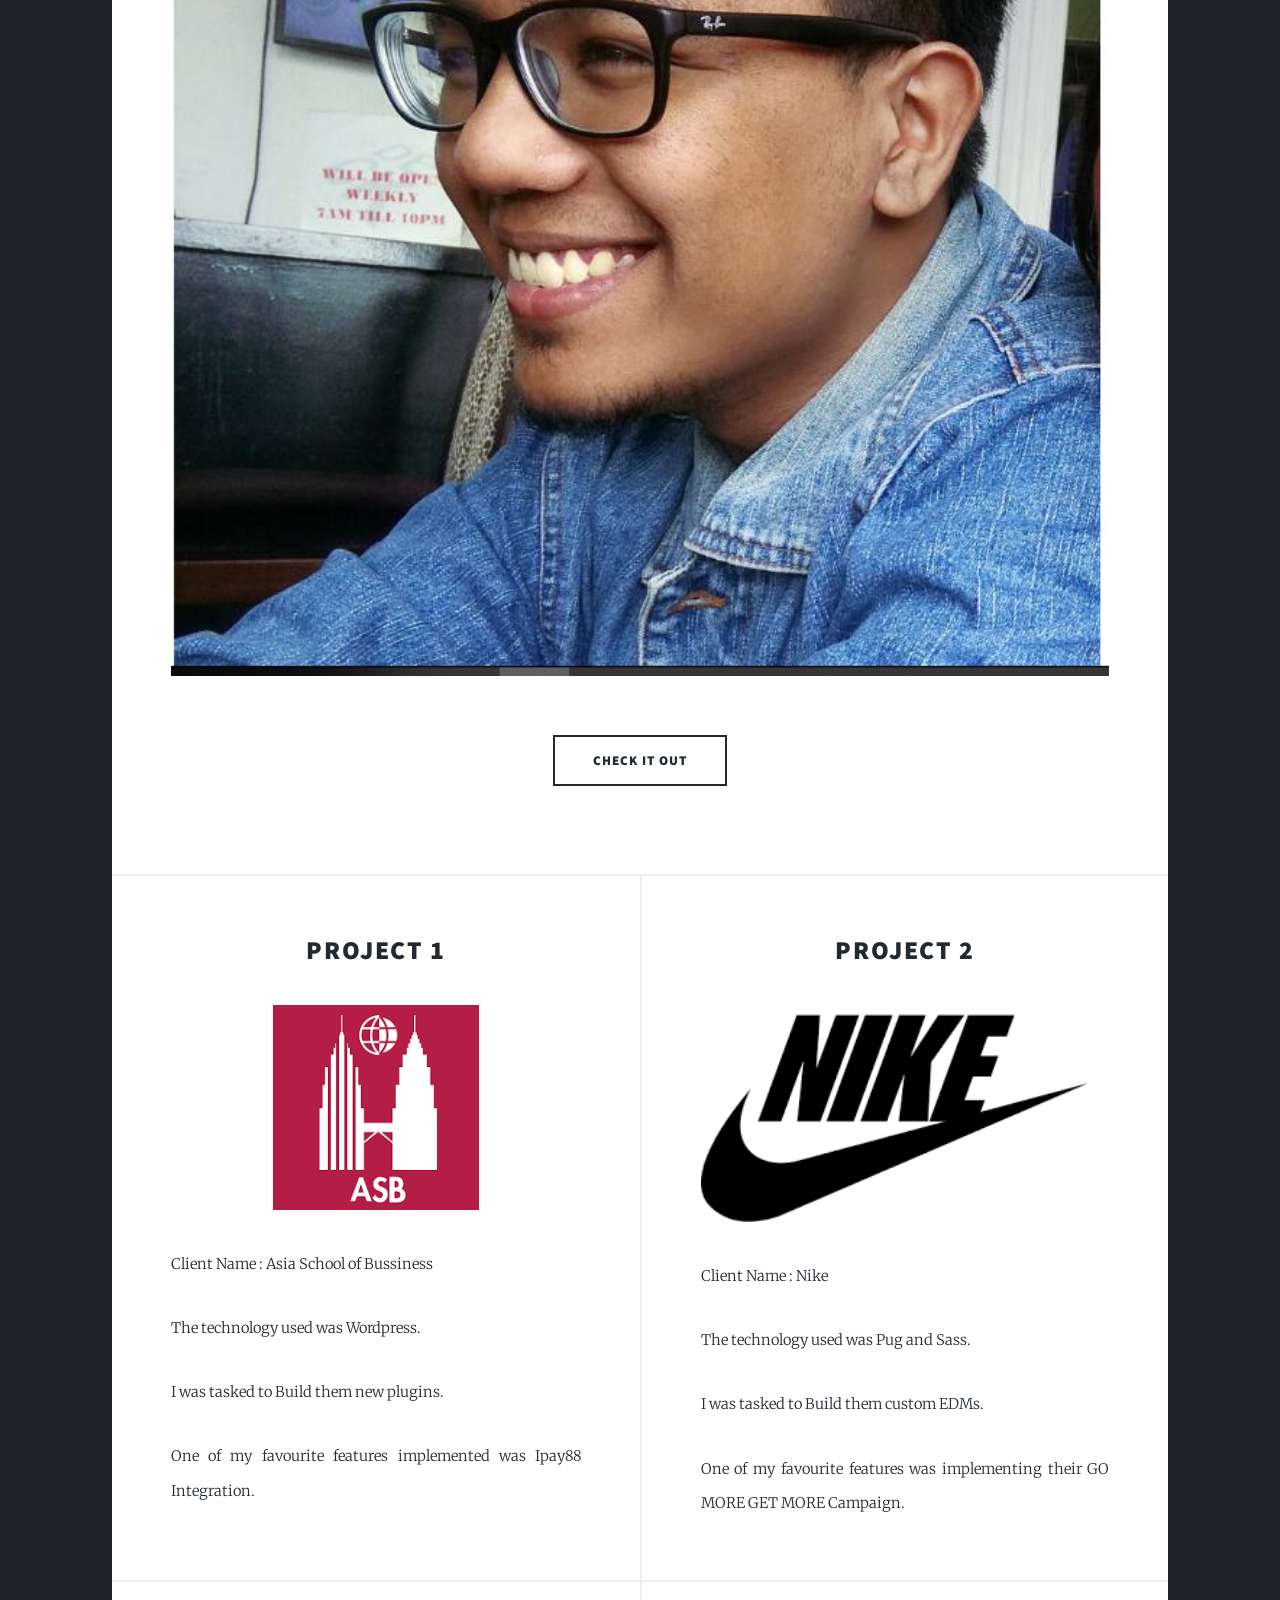
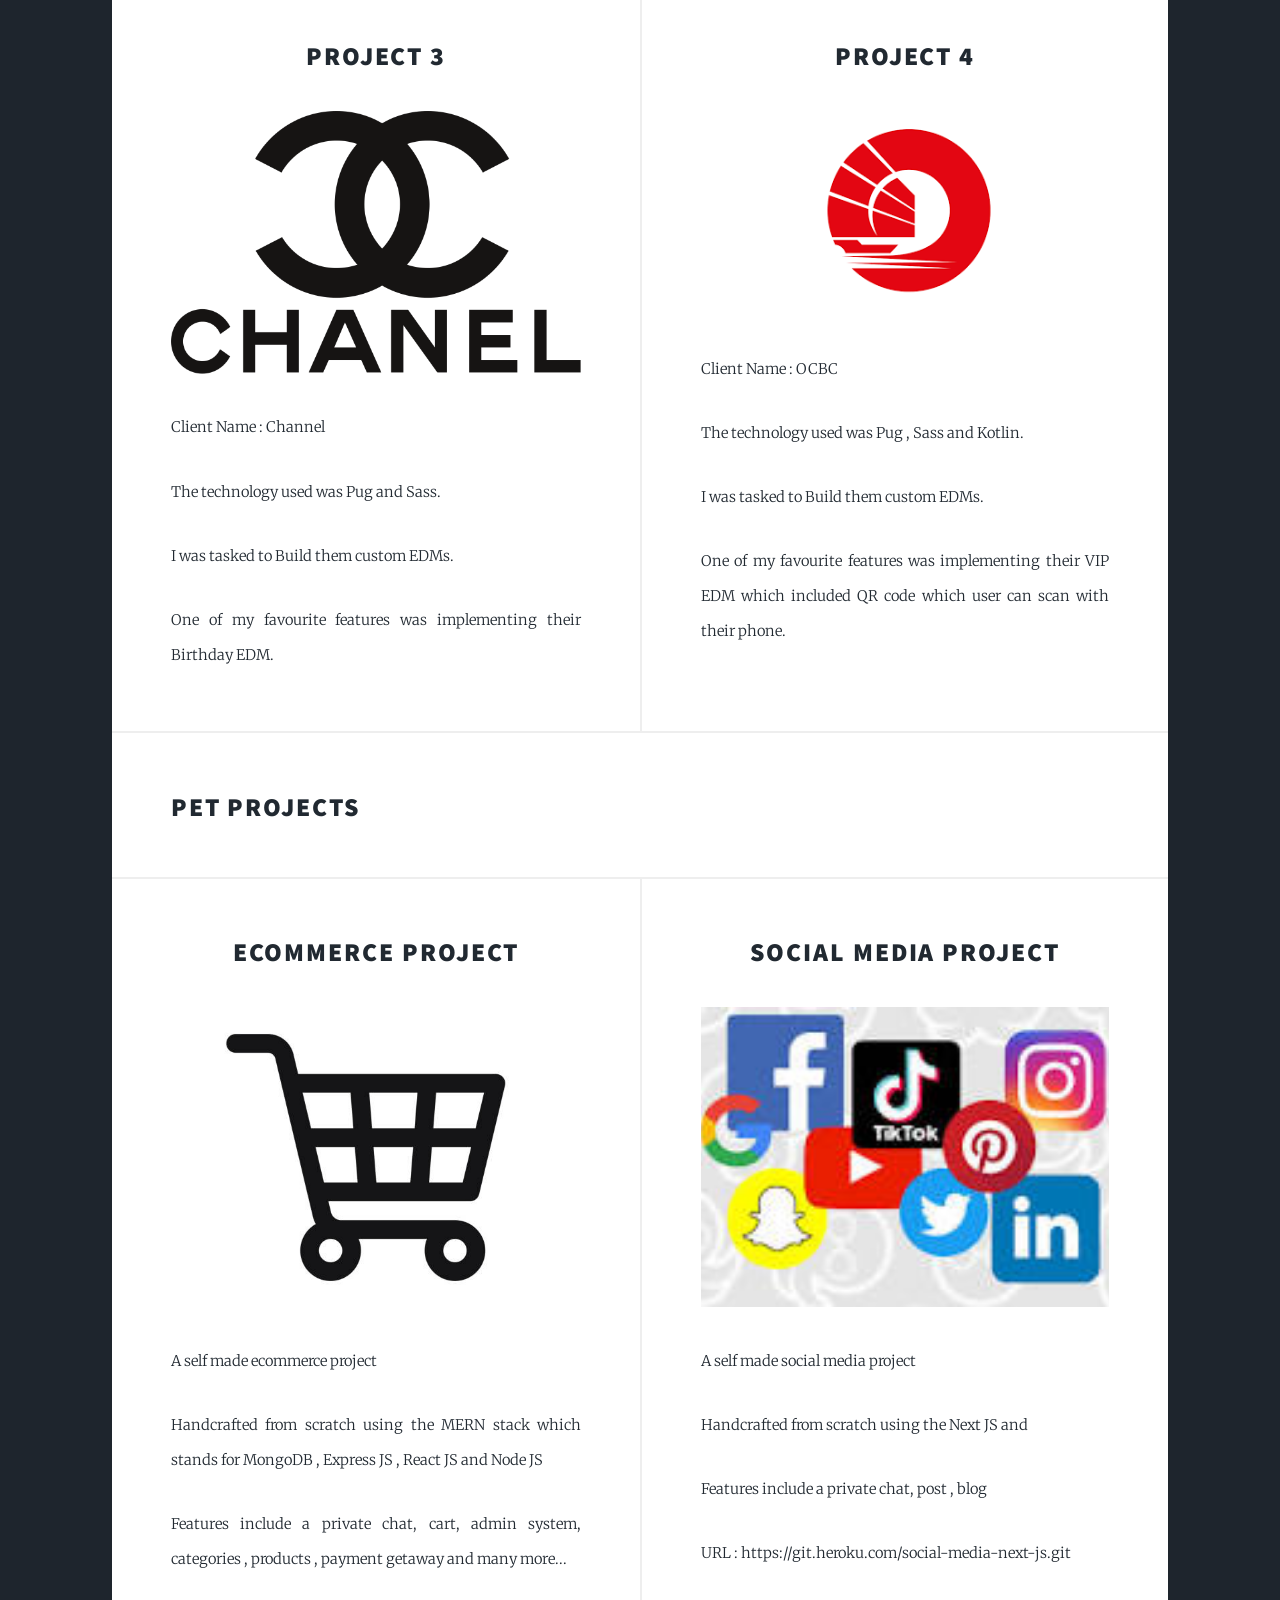
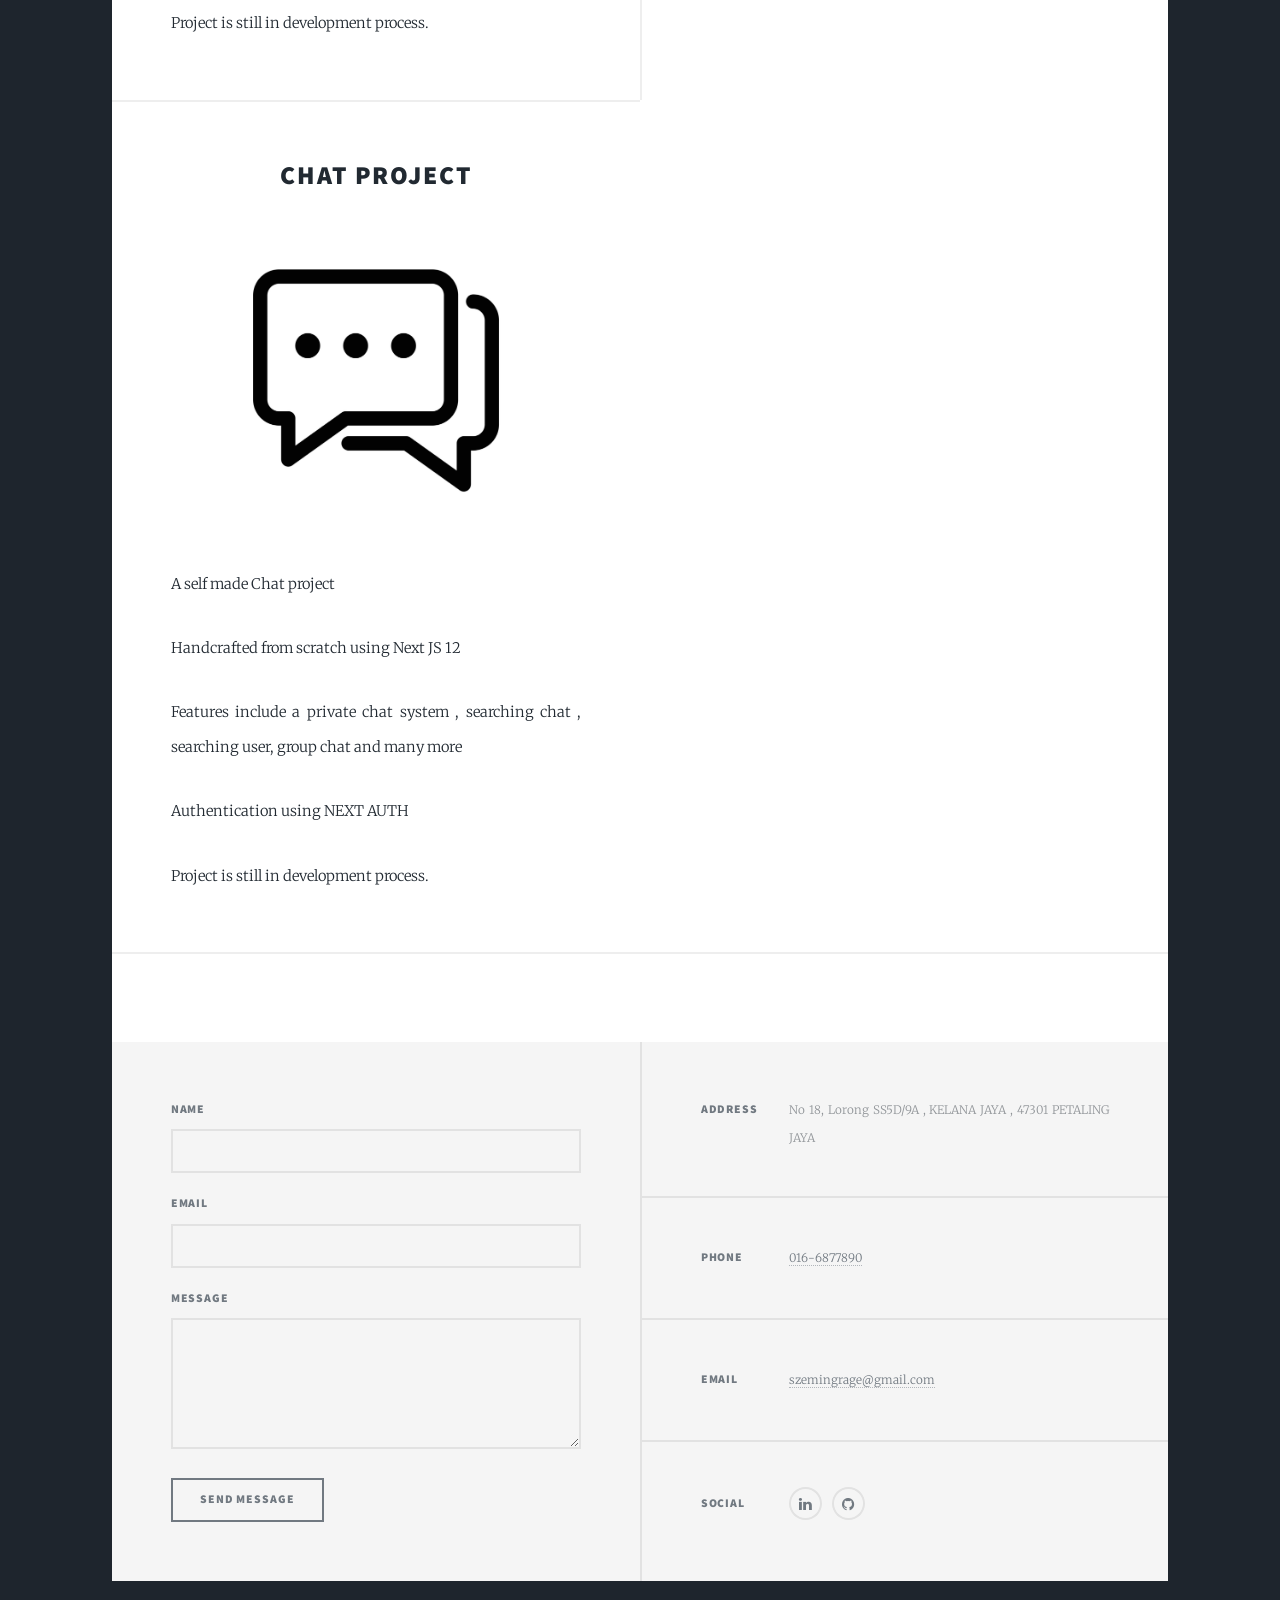
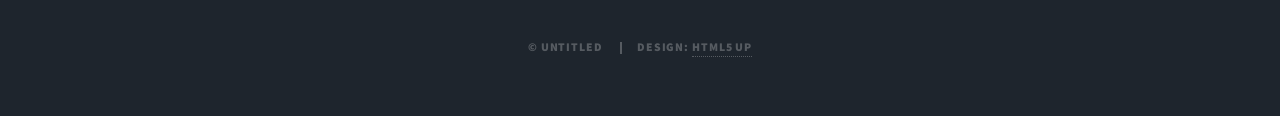
==== commit a7e57d03: "completed" ====
--- a/index.html
+++ b/index.html
@@ -71,9 +71,10 @@
               >
             </h2>
             <p>
-              I am a web developer who lives in Petaling Jaya, Malaysia<br />
+              I am a full stack web developer who lives in Petaling Jaya,
+              Malaysia<br />
               I do both front end and back end development.<br />
-              I believe greatness is made through constant practice. HERE
+              I believe greatness is made through constant practice.
             </p>
           </header>
           <a href="#" class="image main"><img src="images/Pic.png" alt="" /></a>
@@ -143,8 +144,63 @@
             </p>
           </article>
         </section>
-        <section>
-          <h4>Pet Projects</h4>
+        <div>
+          <h2>Pet Projects</h2>
+        </div>
+        <section class="posts">
+          <article>
+            <header>
+              <h2><a href="#">Ecommerce Project</a></h2>
+            </header>
+            <a href="#" class="image fit"
+              ><img
+                src="images/ecommerce.jpg"
+                alt=""
+                class="project-img ecommerce"
+            /></a>
+            <p>A self made ecommerce project</p>
+            <p>
+              Handcrafted from scratch using the MERN stack which stands for
+              MongoDB , Express JS , React JS and Node JS
+            </p>
+            <p>
+              Features include a private chat, cart, admin system, categories ,
+              products , payment getaway and many more...
+            </p>
+            <p>Project is still in development process.</p>
+          </article>
+          <article>
+            <header>
+              <h2><a href="#">Social Media Project</a></h2>
+            </header>
+            <a href="#" class="image fit"
+              ><img
+                src="images/social-media.jpg"
+                alt=""
+                class="project-img social-media"
+            /></a>
+
+            <p>A self made social media project</p>
+            <p>Handcrafted from scratch using the Next JS and</p>
+            <p>Features include a private chat, post , blog</p>
+            <p>URL : https://git.heroku.com/social-media-next-js.git</p>
+          </article>
+          <article>
+            <header>
+              <h2><a href="#">Chat Project</a></h2>
+            </header>
+            <a href="#" class="image fit"
+              ><img src="images/chat.jpg" alt="" class="project-img chat"
+            /></a>
+            <p>A self made Chat project</p>
+            <p>Handcrafted from scratch using Next JS 12</p>
+            <p>
+              Features include a private chat system , searching chat ,
+              searching user, group chat and many more
+            </p>
+            <p>Authentication using NEXT AUTH</p>
+            <p>Project is still in development process.</p>
+          </article>
         </section>
 
         <!-- Footer -->
--- a/assets/css/main.css
+++ b/assets/css/main.css
@@ -7,4661 +7,4791 @@
 	Free for personal and commercial use under the CCA 3.0 license (html5up.net/license)
 */
 
-html, body, div, span, applet, object,
-iframe, h1, h2, h3, h4, h5, h6, p, blockquote,
-pre, a, abbr, acronym, address, big, cite,
-code, del, dfn, em, img, ins, kbd, q, s, samp,
-small, strike, strong, sub, sup, tt, var, b,
-u, i, center, dl, dt, dd, ol, ul, li, fieldset,
-form, label, legend, table, caption, tbody,
-tfoot, thead, tr, th, td, article, aside,
-canvas, details, embed, figure, figcaption,
-footer, header, hgroup, menu, nav, output, ruby,
-section, summary, time, mark, audio, video {
-	margin: 0;
-	padding: 0;
-	border: 0;
-	font-size: 100%;
-	font: inherit;
-	vertical-align: baseline;}
-
-article, aside, details, figcaption, figure,
-footer, header, hgroup, menu, nav, section {
-	display: block;}
+html,
+body,
+div,
+span,
+applet,
+object,
+iframe,
+h1,
+h2,
+h3,
+h4,
+h5,
+h6,
+p,
+blockquote,
+pre,
+a,
+abbr,
+acronym,
+address,
+big,
+cite,
+code,
+del,
+dfn,
+em,
+img,
+ins,
+kbd,
+q,
+s,
+samp,
+small,
+strike,
+strong,
+sub,
+sup,
+tt,
+var,
+b,
+u,
+i,
+center,
+dl,
+dt,
+dd,
+ol,
+ul,
+li,
+fieldset,
+form,
+label,
+legend,
+table,
+caption,
+tbody,
+tfoot,
+thead,
+tr,
+th,
+td,
+article,
+aside,
+canvas,
+details,
+embed,
+figure,
+figcaption,
+footer,
+header,
+hgroup,
+menu,
+nav,
+output,
+ruby,
+section,
+summary,
+time,
+mark,
+audio,
+video {
+  margin: 0;
+  padding: 0;
+  border: 0;
+  font-size: 100%;
+  font: inherit;
+  vertical-align: baseline;
+}
+
+article,
+aside,
+details,
+figcaption,
+figure,
+footer,
+header,
+hgroup,
+menu,
+nav,
+section {
+  display: block;
+}
 
 body {
-	line-height: 1;
-}
-
-ol, ul {
-	list-style: none;
-}
-
-blockquote, q {
-	quotes: none;
-}
-
-	blockquote:before, blockquote:after, q:before, q:after {
-		content: '';
-		content: none;
-	}
+  line-height: 1;
+}
+
+ol,
+ul {
+  list-style: none;
+}
+
+blockquote,
+q {
+  quotes: none;
+}
+
+blockquote:before,
+blockquote:after,
+q:before,
+q:after {
+  content: "";
+  content: none;
+}
 
 table {
-	border-collapse: collapse;
-	border-spacing: 0;
+  border-collapse: collapse;
+  border-spacing: 0;
 }
 
 body {
-	-webkit-text-size-adjust: none;
+  -webkit-text-size-adjust: none;
 }
 
 mark {
-	background-color: transparent;
-	color: inherit;
+  background-color: transparent;
+  color: inherit;
 }
 
 input::-moz-focus-inner {
-	border: 0;
-	padding: 0;
-}
-
-input, select, textarea {
-	-moz-appearance: none;
-	-webkit-appearance: none;
-	-ms-appearance: none;
-	appearance: none;
+  border: 0;
+  padding: 0;
+}
+
+input,
+select,
+textarea {
+  -moz-appearance: none;
+  -webkit-appearance: none;
+  -ms-appearance: none;
+  appearance: none;
 }
 
 /* Basic */
 
-	@-ms-viewport {
-		width: device-width;
-	}
-
-	body {
-		-ms-overflow-style: scrollbar;
-	}
-
-	@media screen and (max-width: 480px) {
-
-		html, body {
-			min-width: 320px;
-		}
-
-	}
-
-	html {
-		box-sizing: border-box;
-	}
-
-	*, *:before, *:after {
-		box-sizing: inherit;
-	}
-
-	body {
-		background-color: #1e252d;
-	}
-
-		body.is-preload *, body.is-preload *:before, body.is-preload *:after {
-			-moz-animation: none !important;
-			-webkit-animation: none !important;
-			-ms-animation: none !important;
-			animation: none !important;
-			-moz-transition: none !important;
-			-webkit-transition: none !important;
-			-ms-transition: none !important;
-			transition: none !important;
-		}
+@-ms-viewport {
+  width: device-width;
+}
+
+body {
+  -ms-overflow-style: scrollbar;
+}
+
+@media screen and (max-width: 480px) {
+  html,
+  body {
+    min-width: 320px;
+  }
+}
+
+html {
+  box-sizing: border-box;
+}
+
+*,
+*:before,
+*:after {
+  box-sizing: inherit;
+}
+
+body {
+  background-color: #1e252d;
+}
+
+body.is-preload *,
+body.is-preload *:before,
+body.is-preload *:after {
+  -moz-animation: none !important;
+  -webkit-animation: none !important;
+  -ms-animation: none !important;
+  animation: none !important;
+  -moz-transition: none !important;
+  -webkit-transition: none !important;
+  -ms-transition: none !important;
+  transition: none !important;
+}
 
 /* Type */
 
-	html {
-		font-size: 16pt;
-	}
-
-		@media screen and (max-width: 1680px) {
-
-			html {
-				font-size: 12pt;
-			}
-
-		}
-
-		@media screen and (max-width: 1280px) {
-
-			html {
-				font-size: 11pt;
-			}
-
-		}
-
-		@media screen and (max-width: 360px) {
-
-			html {
-				font-size: 10pt;
-			}
-
-		}
-
-	body {
-		color: #212931;
-	}
-
-	body, input, select, textarea {
-		font-family: "Merriweather", Georgia, serif;
-		font-weight: 300;
-		font-size: 1rem;
-		line-height: 2.375;
-	}
-
-	a {
-		-moz-transition: color 0.2s ease-in-out, background-color 0.2s ease-in-out, border-color 0.2s ease-in-out, box-shadow 0.2s ease-in-out;
-		-webkit-transition: color 0.2s ease-in-out, background-color 0.2s ease-in-out, border-color 0.2s ease-in-out, box-shadow 0.2s ease-in-out;
-		-ms-transition: color 0.2s ease-in-out, background-color 0.2s ease-in-out, border-color 0.2s ease-in-out, box-shadow 0.2s ease-in-out;
-		transition: color 0.2s ease-in-out, background-color 0.2s ease-in-out, border-color 0.2s ease-in-out, box-shadow 0.2s ease-in-out;
-		border-bottom: dotted 1px;
-		text-decoration: none;
-	}
-
-		a:hover {
-			border-bottom-color: transparent;
-		}
-
-	strong, b {
-		font-weight: 600;
-	}
-
-	em, i {
-		font-style: italic;
-	}
-
-	p {
-		text-align: justify;
-		margin: 0 0 2rem 0;
-	}
-
-	h1, h2, h3, h4, h5, h6 {
-		font-family: "Source Sans Pro", Helvetica, sans-serif;
-		font-weight: 900;
-		line-height: 1.5;
-		letter-spacing: 0.075em;
-		text-transform: uppercase;
-		margin: 0 0 1rem 0;
-	}
-
-		h1 a, h2 a, h3 a, h4 a, h5 a, h6 a {
-			border-bottom: 0;
-			color: inherit;
-			text-decoration: none;
-		}
-
-	h1 {
-		font-size: 4rem;
-		line-height: 1.1;
-		margin: 0 0 2rem 0;
-	}
-
-	h2 {
-		font-size: 1.75rem;
-		line-height: 1.3;
-		margin: 0 0 1.5rem 0;
-	}
-
-	h3 {
-		font-size: 1.25rem;
-		margin: 0 0 1.5rem 0;
-	}
-
-	h4 {
-		font-size: 1rem;
-	}
-
-	h5 {
-		font-size: 0.9rem;
-	}
-
-	h6 {
-		font-size: 0.8rem;
-	}
-
-	sub {
-		font-size: 0.8rem;
-		position: relative;
-		top: 0.5rem;
-	}
-
-	sup {
-		font-size: 0.8rem;
-		position: relative;
-		top: -0.5rem;
-	}
-
-	blockquote {
-		border-left: solid 4px;
-		font-style: italic;
-		margin: 0 0 2rem 0;
-		padding: 0.5rem 0 0.5rem 2rem;
-	}
-
-	code {
-		border: solid 2px;
-		font-family: "Courier New", monospace;
-		font-size: 0.9rem;
-		margin: 0 0.25rem;
-		padding: 0.25rem 0.65rem;
-	}
-
-	pre {
-		-webkit-overflow-scrolling: touch;
-		font-family: "Courier New", monospace;
-		font-size: 0.9rem;
-		margin: 0 0 2rem 0;
-	}
-
-		pre code {
-			display: block;
-			line-height: 1.75;
-			padding: 1rem 1.5rem;
-			overflow-x: auto;
-		}
-
-	hr {
-		border: 0;
-		border-bottom: solid 2px;
-		margin: 3rem 0;
-	}
-
-		hr.major {
-			margin: 5rem 0;
-		}
-
-	.align-left {
-		text-align: left;
-	}
-
-	.align-center {
-		text-align: center;
-	}
-
-	.align-right {
-		text-align: right;
-	}
-
-	input, select, textarea {
-		color: #212931;
-	}
-
-	a {
-		color: #212931;
-		border-bottom-color: rgba(33, 41, 49, 0.5);
-	}
-
-		a:hover {
-			border-bottom-color: transparent;
-			color: #18bfef !important;
-		}
-
-	strong, b {
-		color: #212931;
-	}
-
-	h1, h2, h3, h4, h5, h6 {
-		color: #212931;
-	}
-
-	blockquote {
-		border-left-color: #eeeeee;
-	}
-
-	code {
-		background: rgba(220, 220, 220, 0.25);
-		border-color: #eeeeee;
-	}
-
-	hr {
-		border-bottom-color: #eeeeee;
-	}
+html {
+  font-size: 16pt;
+}
+
+@media screen and (max-width: 1680px) {
+  html {
+    font-size: 12pt;
+  }
+}
+
+@media screen and (max-width: 1280px) {
+  html {
+    font-size: 11pt;
+  }
+}
+
+@media screen and (max-width: 360px) {
+  html {
+    font-size: 10pt;
+  }
+}
+
+body {
+  color: #212931;
+}
+
+body,
+input,
+select,
+textarea {
+  font-family: "Merriweather", Georgia, serif;
+  font-weight: 300;
+  font-size: 1rem;
+  line-height: 2.375;
+}
+
+a {
+  -moz-transition: color 0.2s ease-in-out, background-color 0.2s ease-in-out,
+    border-color 0.2s ease-in-out, box-shadow 0.2s ease-in-out;
+  -webkit-transition: color 0.2s ease-in-out, background-color 0.2s ease-in-out,
+    border-color 0.2s ease-in-out, box-shadow 0.2s ease-in-out;
+  -ms-transition: color 0.2s ease-in-out, background-color 0.2s ease-in-out,
+    border-color 0.2s ease-in-out, box-shadow 0.2s ease-in-out;
+  transition: color 0.2s ease-in-out, background-color 0.2s ease-in-out,
+    border-color 0.2s ease-in-out, box-shadow 0.2s ease-in-out;
+  border-bottom: dotted 1px;
+  text-decoration: none;
+}
+
+a:hover {
+  border-bottom-color: transparent;
+}
+
+strong,
+b {
+  font-weight: 600;
+}
+
+em,
+i {
+  font-style: italic;
+}
+
+p {
+  text-align: justify;
+  margin: 0 0 2rem 0;
+}
+
+h1,
+h2,
+h3,
+h4,
+h5,
+h6 {
+  font-family: "Source Sans Pro", Helvetica, sans-serif;
+  font-weight: 900;
+  line-height: 1.5;
+  letter-spacing: 0.075em;
+  text-transform: uppercase;
+  margin: 0 0 1rem 0;
+}
+
+h1 a,
+h2 a,
+h3 a,
+h4 a,
+h5 a,
+h6 a {
+  border-bottom: 0;
+  color: inherit;
+  text-decoration: none;
+}
+
+h1 {
+  font-size: 4rem;
+  line-height: 1.1;
+  margin: 0 0 2rem 0;
+}
+
+h2 {
+  font-size: 1.75rem;
+  line-height: 1.3;
+  margin: 0 0 1.5rem 0;
+}
+
+h3 {
+  font-size: 1.25rem;
+  margin: 0 0 1.5rem 0;
+}
+
+h4 {
+  font-size: 1rem;
+}
+
+h5 {
+  font-size: 0.9rem;
+}
+
+h6 {
+  font-size: 0.8rem;
+}
+
+sub {
+  font-size: 0.8rem;
+  position: relative;
+  top: 0.5rem;
+}
+
+sup {
+  font-size: 0.8rem;
+  position: relative;
+  top: -0.5rem;
+}
+
+blockquote {
+  border-left: solid 4px;
+  font-style: italic;
+  margin: 0 0 2rem 0;
+  padding: 0.5rem 0 0.5rem 2rem;
+}
+
+code {
+  border: solid 2px;
+  font-family: "Courier New", monospace;
+  font-size: 0.9rem;
+  margin: 0 0.25rem;
+  padding: 0.25rem 0.65rem;
+}
+
+pre {
+  -webkit-overflow-scrolling: touch;
+  font-family: "Courier New", monospace;
+  font-size: 0.9rem;
+  margin: 0 0 2rem 0;
+}
+
+pre code {
+  display: block;
+  line-height: 1.75;
+  padding: 1rem 1.5rem;
+  overflow-x: auto;
+}
+
+hr {
+  border: 0;
+  border-bottom: solid 2px;
+  margin: 3rem 0;
+}
+
+hr.major {
+  margin: 5rem 0;
+}
+
+.align-left {
+  text-align: left;
+}
+
+.align-center {
+  text-align: center;
+}
+
+.align-right {
+  text-align: right;
+}
+
+input,
+select,
+textarea {
+  color: #212931;
+}
+
+a {
+  color: #212931;
+  border-bottom-color: rgba(33, 41, 49, 0.5);
+}
+
+a:hover {
+  border-bottom-color: transparent;
+  color: #18bfef !important;
+}
+
+strong,
+b {
+  color: #212931;
+}
+
+h1,
+h2,
+h3,
+h4,
+h5,
+h6 {
+  color: #212931;
+}
+
+blockquote {
+  border-left-color: #eeeeee;
+}
+
+code {
+  background: rgba(220, 220, 220, 0.25);
+  border-color: #eeeeee;
+}
+
+hr {
+  border-bottom-color: #eeeeee;
+}
 
 /* Row */
 
-	.row {
-		display: flex;
-		flex-wrap: wrap;
-		box-sizing: border-box;
-		align-items: stretch;
-	}
-
-		.row > * {
-			box-sizing: border-box;
-		}
-
-		.row.gtr-uniform > * > :last-child {
-			margin-bottom: 0;
-		}
-
-		.row.aln-left {
-			justify-content: flex-start;
-		}
-
-		.row.aln-center {
-			justify-content: center;
-		}
-
-		.row.aln-right {
-			justify-content: flex-end;
-		}
-
-		.row.aln-top {
-			align-items: flex-start;
-		}
-
-		.row.aln-middle {
-			align-items: center;
-		}
-
-		.row.aln-bottom {
-			align-items: flex-end;
-		}
-
-		.row > .imp {
-			order: -1;
-		}
-
-		.row > .col-1 {
-			width: 8.3333333333%;
-		}
-
-		.row > .off-1 {
-			margin-left: 8.3333333333%;
-		}
-
-		.row > .col-2 {
-			width: 16.6666666667%;
-		}
-
-		.row > .off-2 {
-			margin-left: 16.6666666667%;
-		}
-
-		.row > .col-3 {
-			width: 25%;
-		}
-
-		.row > .off-3 {
-			margin-left: 25%;
-		}
-
-		.row > .col-4 {
-			width: 33.3333333333%;
-		}
-
-		.row > .off-4 {
-			margin-left: 33.3333333333%;
-		}
-
-		.row > .col-5 {
-			width: 41.6666666667%;
-		}
-
-		.row > .off-5 {
-			margin-left: 41.6666666667%;
-		}
-
-		.row > .col-6 {
-			width: 50%;
-		}
-
-		.row > .off-6 {
-			margin-left: 50%;
-		}
-
-		.row > .col-7 {
-			width: 58.3333333333%;
-		}
-
-		.row > .off-7 {
-			margin-left: 58.3333333333%;
-		}
-
-		.row > .col-8 {
-			width: 66.6666666667%;
-		}
-
-		.row > .off-8 {
-			margin-left: 66.6666666667%;
-		}
-
-		.row > .col-9 {
-			width: 75%;
-		}
-
-		.row > .off-9 {
-			margin-left: 75%;
-		}
-
-		.row > .col-10 {
-			width: 83.3333333333%;
-		}
-
-		.row > .off-10 {
-			margin-left: 83.3333333333%;
-		}
-
-		.row > .col-11 {
-			width: 91.6666666667%;
-		}
-
-		.row > .off-11 {
-			margin-left: 91.6666666667%;
-		}
-
-		.row > .col-12 {
-			width: 100%;
-		}
-
-		.row > .off-12 {
-			margin-left: 100%;
-		}
-
-		.row.gtr-0 {
-			margin-top: 0;
-			margin-left: 0rem;
-		}
-
-			.row.gtr-0 > * {
-				padding: 0 0 0 0rem;
-			}
-
-			.row.gtr-0.gtr-uniform {
-				margin-top: 0rem;
-			}
-
-				.row.gtr-0.gtr-uniform > * {
-					padding-top: 0rem;
-				}
-
-		.row.gtr-25 {
-			margin-top: 0;
-			margin-left: -0.375rem;
-		}
-
-			.row.gtr-25 > * {
-				padding: 0 0 0 0.375rem;
-			}
-
-			.row.gtr-25.gtr-uniform {
-				margin-top: -0.375rem;
-			}
-
-				.row.gtr-25.gtr-uniform > * {
-					padding-top: 0.375rem;
-				}
-
-		.row.gtr-50 {
-			margin-top: 0;
-			margin-left: -0.75rem;
-		}
-
-			.row.gtr-50 > * {
-				padding: 0 0 0 0.75rem;
-			}
-
-			.row.gtr-50.gtr-uniform {
-				margin-top: -0.75rem;
-			}
-
-				.row.gtr-50.gtr-uniform > * {
-					padding-top: 0.75rem;
-				}
-
-		.row {
-			margin-top: 0;
-			margin-left: -1.5rem;
-		}
-
-			.row > * {
-				padding: 0 0 0 1.5rem;
-			}
-
-			.row.gtr-uniform {
-				margin-top: -1.5rem;
-			}
-
-				.row.gtr-uniform > * {
-					padding-top: 1.5rem;
-				}
-
-		.row.gtr-150 {
-			margin-top: 0;
-			margin-left: -2.25rem;
-		}
-
-			.row.gtr-150 > * {
-				padding: 0 0 0 2.25rem;
-			}
-
-			.row.gtr-150.gtr-uniform {
-				margin-top: -2.25rem;
-			}
-
-				.row.gtr-150.gtr-uniform > * {
-					padding-top: 2.25rem;
-				}
-
-		.row.gtr-200 {
-			margin-top: 0;
-			margin-left: -3rem;
-		}
-
-			.row.gtr-200 > * {
-				padding: 0 0 0 3rem;
-			}
-
-			.row.gtr-200.gtr-uniform {
-				margin-top: -3rem;
-			}
-
-				.row.gtr-200.gtr-uniform > * {
-					padding-top: 3rem;
-				}
-
-		@media screen and (max-width: 1680px) {
-
-			.row {
-				display: flex;
-				flex-wrap: wrap;
-				box-sizing: border-box;
-				align-items: stretch;
-			}
-
-				.row > * {
-					box-sizing: border-box;
-				}
-
-				.row.gtr-uniform > * > :last-child {
-					margin-bottom: 0;
-				}
-
-				.row.aln-left {
-					justify-content: flex-start;
-				}
-
-				.row.aln-center {
-					justify-content: center;
-				}
-
-				.row.aln-right {
-					justify-content: flex-end;
-				}
-
-				.row.aln-top {
-					align-items: flex-start;
-				}
-
-				.row.aln-middle {
-					align-items: center;
-				}
-
-				.row.aln-bottom {
-					align-items: flex-end;
-				}
-
-				.row > .imp-xlarge {
-					order: -1;
-				}
-
-				.row > .col-1-xlarge {
-					width: 8.3333333333%;
-				}
-
-				.row > .off-1-xlarge {
-					margin-left: 8.3333333333%;
-				}
-
-				.row > .col-2-xlarge {
-					width: 16.6666666667%;
-				}
-
-				.row > .off-2-xlarge {
-					margin-left: 16.6666666667%;
-				}
-
-				.row > .col-3-xlarge {
-					width: 25%;
-				}
-
-				.row > .off-3-xlarge {
-					margin-left: 25%;
-				}
-
-				.row > .col-4-xlarge {
-					width: 33.3333333333%;
-				}
-
-				.row > .off-4-xlarge {
-					margin-left: 33.3333333333%;
-				}
-
-				.row > .col-5-xlarge {
-					width: 41.6666666667%;
-				}
-
-				.row > .off-5-xlarge {
-					margin-left: 41.6666666667%;
-				}
-
-				.row > .col-6-xlarge {
-					width: 50%;
-				}
-
-				.row > .off-6-xlarge {
-					margin-left: 50%;
-				}
-
-				.row > .col-7-xlarge {
-					width: 58.3333333333%;
-				}
-
-				.row > .off-7-xlarge {
-					margin-left: 58.3333333333%;
-				}
-
-				.row > .col-8-xlarge {
-					width: 66.6666666667%;
-				}
-
-				.row > .off-8-xlarge {
-					margin-left: 66.6666666667%;
-				}
-
-				.row > .col-9-xlarge {
-					width: 75%;
-				}
-
-				.row > .off-9-xlarge {
-					margin-left: 75%;
-				}
-
-				.row > .col-10-xlarge {
-					width: 83.3333333333%;
-				}
-
-				.row > .off-10-xlarge {
-					margin-left: 83.3333333333%;
-				}
-
-				.row > .col-11-xlarge {
-					width: 91.6666666667%;
-				}
-
-				.row > .off-11-xlarge {
-					margin-left: 91.6666666667%;
-				}
-
-				.row > .col-12-xlarge {
-					width: 100%;
-				}
-
-				.row > .off-12-xlarge {
-					margin-left: 100%;
-				}
-
-				.row.gtr-0 {
-					margin-top: 0;
-					margin-left: 0rem;
-				}
-
-					.row.gtr-0 > * {
-						padding: 0 0 0 0rem;
-					}
-
-					.row.gtr-0.gtr-uniform {
-						margin-top: 0rem;
-					}
-
-						.row.gtr-0.gtr-uniform > * {
-							padding-top: 0rem;
-						}
-
-				.row.gtr-25 {
-					margin-top: 0;
-					margin-left: -0.375rem;
-				}
-
-					.row.gtr-25 > * {
-						padding: 0 0 0 0.375rem;
-					}
-
-					.row.gtr-25.gtr-uniform {
-						margin-top: -0.375rem;
-					}
-
-						.row.gtr-25.gtr-uniform > * {
-							padding-top: 0.375rem;
-						}
-
-				.row.gtr-50 {
-					margin-top: 0;
-					margin-left: -0.75rem;
-				}
-
-					.row.gtr-50 > * {
-						padding: 0 0 0 0.75rem;
-					}
-
-					.row.gtr-50.gtr-uniform {
-						margin-top: -0.75rem;
-					}
-
-						.row.gtr-50.gtr-uniform > * {
-							padding-top: 0.75rem;
-						}
-
-				.row {
-					margin-top: 0;
-					margin-left: -1.5rem;
-				}
-
-					.row > * {
-						padding: 0 0 0 1.5rem;
-					}
-
-					.row.gtr-uniform {
-						margin-top: -1.5rem;
-					}
-
-						.row.gtr-uniform > * {
-							padding-top: 1.5rem;
-						}
-
-				.row.gtr-150 {
-					margin-top: 0;
-					margin-left: -2.25rem;
-				}
-
-					.row.gtr-150 > * {
-						padding: 0 0 0 2.25rem;
-					}
-
-					.row.gtr-150.gtr-uniform {
-						margin-top: -2.25rem;
-					}
-
-						.row.gtr-150.gtr-uniform > * {
-							padding-top: 2.25rem;
-						}
-
-				.row.gtr-200 {
-					margin-top: 0;
-					margin-left: -3rem;
-				}
-
-					.row.gtr-200 > * {
-						padding: 0 0 0 3rem;
-					}
-
-					.row.gtr-200.gtr-uniform {
-						margin-top: -3rem;
-					}
-
-						.row.gtr-200.gtr-uniform > * {
-							padding-top: 3rem;
-						}
-
-		}
-
-		@media screen and (max-width: 1280px) {
-
-			.row {
-				display: flex;
-				flex-wrap: wrap;
-				box-sizing: border-box;
-				align-items: stretch;
-			}
-
-				.row > * {
-					box-sizing: border-box;
-				}
-
-				.row.gtr-uniform > * > :last-child {
-					margin-bottom: 0;
-				}
-
-				.row.aln-left {
-					justify-content: flex-start;
-				}
-
-				.row.aln-center {
-					justify-content: center;
-				}
-
-				.row.aln-right {
-					justify-content: flex-end;
-				}
-
-				.row.aln-top {
-					align-items: flex-start;
-				}
-
-				.row.aln-middle {
-					align-items: center;
-				}
-
-				.row.aln-bottom {
-					align-items: flex-end;
-				}
-
-				.row > .imp-large {
-					order: -1;
-				}
-
-				.row > .col-1-large {
-					width: 8.3333333333%;
-				}
-
-				.row > .off-1-large {
-					margin-left: 8.3333333333%;
-				}
-
-				.row > .col-2-large {
-					width: 16.6666666667%;
-				}
-
-				.row > .off-2-large {
-					margin-left: 16.6666666667%;
-				}
-
-				.row > .col-3-large {
-					width: 25%;
-				}
-
-				.row > .off-3-large {
-					margin-left: 25%;
-				}
-
-				.row > .col-4-large {
-					width: 33.3333333333%;
-				}
-
-				.row > .off-4-large {
-					margin-left: 33.3333333333%;
-				}
-
-				.row > .col-5-large {
-					width: 41.6666666667%;
-				}
-
-				.row > .off-5-large {
-					margin-left: 41.6666666667%;
-				}
-
-				.row > .col-6-large {
-					width: 50%;
-				}
-
-				.row > .off-6-large {
-					margin-left: 50%;
-				}
-
-				.row > .col-7-large {
-					width: 58.3333333333%;
-				}
-
-				.row > .off-7-large {
-					margin-left: 58.3333333333%;
-				}
-
-				.row > .col-8-large {
-					width: 66.6666666667%;
-				}
-
-				.row > .off-8-large {
-					margin-left: 66.6666666667%;
-				}
-
-				.row > .col-9-large {
-					width: 75%;
-				}
-
-				.row > .off-9-large {
-					margin-left: 75%;
-				}
-
-				.row > .col-10-large {
-					width: 83.3333333333%;
-				}
-
-				.row > .off-10-large {
-					margin-left: 83.3333333333%;
-				}
-
-				.row > .col-11-large {
-					width: 91.6666666667%;
-				}
-
-				.row > .off-11-large {
-					margin-left: 91.6666666667%;
-				}
-
-				.row > .col-12-large {
-					width: 100%;
-				}
-
-				.row > .off-12-large {
-					margin-left: 100%;
-				}
-
-				.row.gtr-0 {
-					margin-top: 0;
-					margin-left: 0rem;
-				}
-
-					.row.gtr-0 > * {
-						padding: 0 0 0 0rem;
-					}
-
-					.row.gtr-0.gtr-uniform {
-						margin-top: 0rem;
-					}
-
-						.row.gtr-0.gtr-uniform > * {
-							padding-top: 0rem;
-						}
-
-				.row.gtr-25 {
-					margin-top: 0;
-					margin-left: -0.375rem;
-				}
-
-					.row.gtr-25 > * {
-						padding: 0 0 0 0.375rem;
-					}
-
-					.row.gtr-25.gtr-uniform {
-						margin-top: -0.375rem;
-					}
-
-						.row.gtr-25.gtr-uniform > * {
-							padding-top: 0.375rem;
-						}
-
-				.row.gtr-50 {
-					margin-top: 0;
-					margin-left: -0.75rem;
-				}
-
-					.row.gtr-50 > * {
-						padding: 0 0 0 0.75rem;
-					}
-
-					.row.gtr-50.gtr-uniform {
-						margin-top: -0.75rem;
-					}
-
-						.row.gtr-50.gtr-uniform > * {
-							padding-top: 0.75rem;
-						}
-
-				.row {
-					margin-top: 0;
-					margin-left: -1.5rem;
-				}
-
-					.row > * {
-						padding: 0 0 0 1.5rem;
-					}
-
-					.row.gtr-uniform {
-						margin-top: -1.5rem;
-					}
-
-						.row.gtr-uniform > * {
-							padding-top: 1.5rem;
-						}
-
-				.row.gtr-150 {
-					margin-top: 0;
-					margin-left: -2.25rem;
-				}
-
-					.row.gtr-150 > * {
-						padding: 0 0 0 2.25rem;
-					}
-
-					.row.gtr-150.gtr-uniform {
-						margin-top: -2.25rem;
-					}
-
-						.row.gtr-150.gtr-uniform > * {
-							padding-top: 2.25rem;
-						}
-
-				.row.gtr-200 {
-					margin-top: 0;
-					margin-left: -3rem;
-				}
-
-					.row.gtr-200 > * {
-						padding: 0 0 0 3rem;
-					}
-
-					.row.gtr-200.gtr-uniform {
-						margin-top: -3rem;
-					}
-
-						.row.gtr-200.gtr-uniform > * {
-							padding-top: 3rem;
-						}
-
-		}
-
-		@media screen and (max-width: 980px) {
-
-			.row {
-				display: flex;
-				flex-wrap: wrap;
-				box-sizing: border-box;
-				align-items: stretch;
-			}
-
-				.row > * {
-					box-sizing: border-box;
-				}
-
-				.row.gtr-uniform > * > :last-child {
-					margin-bottom: 0;
-				}
-
-				.row.aln-left {
-					justify-content: flex-start;
-				}
-
-				.row.aln-center {
-					justify-content: center;
-				}
-
-				.row.aln-right {
-					justify-content: flex-end;
-				}
-
-				.row.aln-top {
-					align-items: flex-start;
-				}
-
-				.row.aln-middle {
-					align-items: center;
-				}
-
-				.row.aln-bottom {
-					align-items: flex-end;
-				}
-
-				.row > .imp-medium {
-					order: -1;
-				}
-
-				.row > .col-1-medium {
-					width: 8.3333333333%;
-				}
-
-				.row > .off-1-medium {
-					margin-left: 8.3333333333%;
-				}
-
-				.row > .col-2-medium {
-					width: 16.6666666667%;
-				}
-
-				.row > .off-2-medium {
-					margin-left: 16.6666666667%;
-				}
-
-				.row > .col-3-medium {
-					width: 25%;
-				}
-
-				.row > .off-3-medium {
-					margin-left: 25%;
-				}
-
-				.row > .col-4-medium {
-					width: 33.3333333333%;
-				}
-
-				.row > .off-4-medium {
-					margin-left: 33.3333333333%;
-				}
-
-				.row > .col-5-medium {
-					width: 41.6666666667%;
-				}
-
-				.row > .off-5-medium {
-					margin-left: 41.6666666667%;
-				}
-
-				.row > .col-6-medium {
-					width: 50%;
-				}
-
-				.row > .off-6-medium {
-					margin-left: 50%;
-				}
-
-				.row > .col-7-medium {
-					width: 58.3333333333%;
-				}
-
-				.row > .off-7-medium {
-					margin-left: 58.3333333333%;
-				}
-
-				.row > .col-8-medium {
-					width: 66.6666666667%;
-				}
-
-				.row > .off-8-medium {
-					margin-left: 66.6666666667%;
-				}
-
-				.row > .col-9-medium {
-					width: 75%;
-				}
-
-				.row > .off-9-medium {
-					margin-left: 75%;
-				}
-
-				.row > .col-10-medium {
-					width: 83.3333333333%;
-				}
-
-				.row > .off-10-medium {
-					margin-left: 83.3333333333%;
-				}
-
-				.row > .col-11-medium {
-					width: 91.6666666667%;
-				}
-
-				.row > .off-11-medium {
-					margin-left: 91.6666666667%;
-				}
-
-				.row > .col-12-medium {
-					width: 100%;
-				}
-
-				.row > .off-12-medium {
-					margin-left: 100%;
-				}
-
-				.row.gtr-0 {
-					margin-top: 0;
-					margin-left: 0rem;
-				}
-
-					.row.gtr-0 > * {
-						padding: 0 0 0 0rem;
-					}
-
-					.row.gtr-0.gtr-uniform {
-						margin-top: 0rem;
-					}
-
-						.row.gtr-0.gtr-uniform > * {
-							padding-top: 0rem;
-						}
-
-				.row.gtr-25 {
-					margin-top: 0;
-					margin-left: -0.375rem;
-				}
-
-					.row.gtr-25 > * {
-						padding: 0 0 0 0.375rem;
-					}
-
-					.row.gtr-25.gtr-uniform {
-						margin-top: -0.375rem;
-					}
-
-						.row.gtr-25.gtr-uniform > * {
-							padding-top: 0.375rem;
-						}
-
-				.row.gtr-50 {
-					margin-top: 0;
-					margin-left: -0.75rem;
-				}
-
-					.row.gtr-50 > * {
-						padding: 0 0 0 0.75rem;
-					}
-
-					.row.gtr-50.gtr-uniform {
-						margin-top: -0.75rem;
-					}
-
-						.row.gtr-50.gtr-uniform > * {
-							padding-top: 0.75rem;
-						}
-
-				.row {
-					margin-top: 0;
-					margin-left: -1.5rem;
-				}
-
-					.row > * {
-						padding: 0 0 0 1.5rem;
-					}
-
-					.row.gtr-uniform {
-						margin-top: -1.5rem;
-					}
-
-						.row.gtr-uniform > * {
-							padding-top: 1.5rem;
-						}
-
-				.row.gtr-150 {
-					margin-top: 0;
-					margin-left: -2.25rem;
-				}
-
-					.row.gtr-150 > * {
-						padding: 0 0 0 2.25rem;
-					}
-
-					.row.gtr-150.gtr-uniform {
-						margin-top: -2.25rem;
-					}
-
-						.row.gtr-150.gtr-uniform > * {
-							padding-top: 2.25rem;
-						}
-
-				.row.gtr-200 {
-					margin-top: 0;
-					margin-left: -3rem;
-				}
-
-					.row.gtr-200 > * {
-						padding: 0 0 0 3rem;
-					}
-
-					.row.gtr-200.gtr-uniform {
-						margin-top: -3rem;
-					}
-
-						.row.gtr-200.gtr-uniform > * {
-							padding-top: 3rem;
-						}
-
-		}
-
-		@media screen and (max-width: 736px) {
-
-			.row {
-				display: flex;
-				flex-wrap: wrap;
-				box-sizing: border-box;
-				align-items: stretch;
-			}
-
-				.row > * {
-					box-sizing: border-box;
-				}
-
-				.row.gtr-uniform > * > :last-child {
-					margin-bottom: 0;
-				}
-
-				.row.aln-left {
-					justify-content: flex-start;
-				}
-
-				.row.aln-center {
-					justify-content: center;
-				}
-
-				.row.aln-right {
-					justify-content: flex-end;
-				}
-
-				.row.aln-top {
-					align-items: flex-start;
-				}
-
-				.row.aln-middle {
-					align-items: center;
-				}
-
-				.row.aln-bottom {
-					align-items: flex-end;
-				}
-
-				.row > .imp-small {
-					order: -1;
-				}
-
-				.row > .col-1-small {
-					width: 8.3333333333%;
-				}
-
-				.row > .off-1-small {
-					margin-left: 8.3333333333%;
-				}
-
-				.row > .col-2-small {
-					width: 16.6666666667%;
-				}
-
-				.row > .off-2-small {
-					margin-left: 16.6666666667%;
-				}
-
-				.row > .col-3-small {
-					width: 25%;
-				}
-
-				.row > .off-3-small {
-					margin-left: 25%;
-				}
-
-				.row > .col-4-small {
-					width: 33.3333333333%;
-				}
-
-				.row > .off-4-small {
-					margin-left: 33.3333333333%;
-				}
-
-				.row > .col-5-small {
-					width: 41.6666666667%;
-				}
-
-				.row > .off-5-small {
-					margin-left: 41.6666666667%;
-				}
-
-				.row > .col-6-small {
-					width: 50%;
-				}
-
-				.row > .off-6-small {
-					margin-left: 50%;
-				}
-
-				.row > .col-7-small {
-					width: 58.3333333333%;
-				}
-
-				.row > .off-7-small {
-					margin-left: 58.3333333333%;
-				}
-
-				.row > .col-8-small {
-					width: 66.6666666667%;
-				}
-
-				.row > .off-8-small {
-					margin-left: 66.6666666667%;
-				}
-
-				.row > .col-9-small {
-					width: 75%;
-				}
-
-				.row > .off-9-small {
-					margin-left: 75%;
-				}
-
-				.row > .col-10-small {
-					width: 83.3333333333%;
-				}
-
-				.row > .off-10-small {
-					margin-left: 83.3333333333%;
-				}
-
-				.row > .col-11-small {
-					width: 91.6666666667%;
-				}
-
-				.row > .off-11-small {
-					margin-left: 91.6666666667%;
-				}
-
-				.row > .col-12-small {
-					width: 100%;
-				}
-
-				.row > .off-12-small {
-					margin-left: 100%;
-				}
-
-				.row.gtr-0 {
-					margin-top: 0;
-					margin-left: 0rem;
-				}
-
-					.row.gtr-0 > * {
-						padding: 0 0 0 0rem;
-					}
-
-					.row.gtr-0.gtr-uniform {
-						margin-top: 0rem;
-					}
-
-						.row.gtr-0.gtr-uniform > * {
-							padding-top: 0rem;
-						}
-
-				.row.gtr-25 {
-					margin-top: 0;
-					margin-left: -0.375rem;
-				}
-
-					.row.gtr-25 > * {
-						padding: 0 0 0 0.375rem;
-					}
-
-					.row.gtr-25.gtr-uniform {
-						margin-top: -0.375rem;
-					}
-
-						.row.gtr-25.gtr-uniform > * {
-							padding-top: 0.375rem;
-						}
-
-				.row.gtr-50 {
-					margin-top: 0;
-					margin-left: -0.75rem;
-				}
-
-					.row.gtr-50 > * {
-						padding: 0 0 0 0.75rem;
-					}
-
-					.row.gtr-50.gtr-uniform {
-						margin-top: -0.75rem;
-					}
-
-						.row.gtr-50.gtr-uniform > * {
-							padding-top: 0.75rem;
-						}
-
-				.row {
-					margin-top: 0;
-					margin-left: -1.5rem;
-				}
-
-					.row > * {
-						padding: 0 0 0 1.5rem;
-					}
-
-					.row.gtr-uniform {
-						margin-top: -1.5rem;
-					}
-
-						.row.gtr-uniform > * {
-							padding-top: 1.5rem;
-						}
-
-				.row.gtr-150 {
-					margin-top: 0;
-					margin-left: -2.25rem;
-				}
-
-					.row.gtr-150 > * {
-						padding: 0 0 0 2.25rem;
-					}
-
-					.row.gtr-150.gtr-uniform {
-						margin-top: -2.25rem;
-					}
-
-						.row.gtr-150.gtr-uniform > * {
-							padding-top: 2.25rem;
-						}
-
-				.row.gtr-200 {
-					margin-top: 0;
-					margin-left: -3rem;
-				}
-
-					.row.gtr-200 > * {
-						padding: 0 0 0 3rem;
-					}
-
-					.row.gtr-200.gtr-uniform {
-						margin-top: -3rem;
-					}
-
-						.row.gtr-200.gtr-uniform > * {
-							padding-top: 3rem;
-						}
-
-		}
-
-		@media screen and (max-width: 480px) {
-
-			.row {
-				display: flex;
-				flex-wrap: wrap;
-				box-sizing: border-box;
-				align-items: stretch;
-			}
-
-				.row > * {
-					box-sizing: border-box;
-				}
-
-				.row.gtr-uniform > * > :last-child {
-					margin-bottom: 0;
-				}
-
-				.row.aln-left {
-					justify-content: flex-start;
-				}
-
-				.row.aln-center {
-					justify-content: center;
-				}
-
-				.row.aln-right {
-					justify-content: flex-end;
-				}
-
-				.row.aln-top {
-					align-items: flex-start;
-				}
-
-				.row.aln-middle {
-					align-items: center;
-				}
-
-				.row.aln-bottom {
-					align-items: flex-end;
-				}
-
-				.row > .imp-xsmall {
-					order: -1;
-				}
-
-				.row > .col-1-xsmall {
-					width: 8.3333333333%;
-				}
-
-				.row > .off-1-xsmall {
-					margin-left: 8.3333333333%;
-				}
-
-				.row > .col-2-xsmall {
-					width: 16.6666666667%;
-				}
-
-				.row > .off-2-xsmall {
-					margin-left: 16.6666666667%;
-				}
-
-				.row > .col-3-xsmall {
-					width: 25%;
-				}
-
-				.row > .off-3-xsmall {
-					margin-left: 25%;
-				}
-
-				.row > .col-4-xsmall {
-					width: 33.3333333333%;
-				}
-
-				.row > .off-4-xsmall {
-					margin-left: 33.3333333333%;
-				}
-
-				.row > .col-5-xsmall {
-					width: 41.6666666667%;
-				}
-
-				.row > .off-5-xsmall {
-					margin-left: 41.6666666667%;
-				}
-
-				.row > .col-6-xsmall {
-					width: 50%;
-				}
-
-				.row > .off-6-xsmall {
-					margin-left: 50%;
-				}
-
-				.row > .col-7-xsmall {
-					width: 58.3333333333%;
-				}
-
-				.row > .off-7-xsmall {
-					margin-left: 58.3333333333%;
-				}
-
-				.row > .col-8-xsmall {
-					width: 66.6666666667%;
-				}
-
-				.row > .off-8-xsmall {
-					margin-left: 66.6666666667%;
-				}
-
-				.row > .col-9-xsmall {
-					width: 75%;
-				}
-
-				.row > .off-9-xsmall {
-					margin-left: 75%;
-				}
-
-				.row > .col-10-xsmall {
-					width: 83.3333333333%;
-				}
-
-				.row > .off-10-xsmall {
-					margin-left: 83.3333333333%;
-				}
-
-				.row > .col-11-xsmall {
-					width: 91.6666666667%;
-				}
-
-				.row > .off-11-xsmall {
-					margin-left: 91.6666666667%;
-				}
-
-				.row > .col-12-xsmall {
-					width: 100%;
-				}
-
-				.row > .off-12-xsmall {
-					margin-left: 100%;
-				}
-
-				.row.gtr-0 {
-					margin-top: 0;
-					margin-left: 0rem;
-				}
-
-					.row.gtr-0 > * {
-						padding: 0 0 0 0rem;
-					}
-
-					.row.gtr-0.gtr-uniform {
-						margin-top: 0rem;
-					}
-
-						.row.gtr-0.gtr-uniform > * {
-							padding-top: 0rem;
-						}
-
-				.row.gtr-25 {
-					margin-top: 0;
-					margin-left: -0.375rem;
-				}
-
-					.row.gtr-25 > * {
-						padding: 0 0 0 0.375rem;
-					}
-
-					.row.gtr-25.gtr-uniform {
-						margin-top: -0.375rem;
-					}
-
-						.row.gtr-25.gtr-uniform > * {
-							padding-top: 0.375rem;
-						}
-
-				.row.gtr-50 {
-					margin-top: 0;
-					margin-left: -0.75rem;
-				}
-
-					.row.gtr-50 > * {
-						padding: 0 0 0 0.75rem;
-					}
-
-					.row.gtr-50.gtr-uniform {
-						margin-top: -0.75rem;
-					}
-
-						.row.gtr-50.gtr-uniform > * {
-							padding-top: 0.75rem;
-						}
-
-				.row {
-					margin-top: 0;
-					margin-left: -1.5rem;
-				}
-
-					.row > * {
-						padding: 0 0 0 1.5rem;
-					}
-
-					.row.gtr-uniform {
-						margin-top: -1.5rem;
-					}
-
-						.row.gtr-uniform > * {
-							padding-top: 1.5rem;
-						}
-
-				.row.gtr-150 {
-					margin-top: 0;
-					margin-left: -2.25rem;
-				}
-
-					.row.gtr-150 > * {
-						padding: 0 0 0 2.25rem;
-					}
-
-					.row.gtr-150.gtr-uniform {
-						margin-top: -2.25rem;
-					}
-
-						.row.gtr-150.gtr-uniform > * {
-							padding-top: 2.25rem;
-						}
-
-				.row.gtr-200 {
-					margin-top: 0;
-					margin-left: -3rem;
-				}
-
-					.row.gtr-200 > * {
-						padding: 0 0 0 3rem;
-					}
-
-					.row.gtr-200.gtr-uniform {
-						margin-top: -3rem;
-					}
-
-						.row.gtr-200.gtr-uniform > * {
-							padding-top: 3rem;
-						}
-
-		}
-
-		@media screen and (max-width: 360px) {
-
-			.row {
-				display: flex;
-				flex-wrap: wrap;
-				box-sizing: border-box;
-				align-items: stretch;
-			}
-
-				.row > * {
-					box-sizing: border-box;
-				}
-
-				.row.gtr-uniform > * > :last-child {
-					margin-bottom: 0;
-				}
-
-				.row.aln-left {
-					justify-content: flex-start;
-				}
-
-				.row.aln-center {
-					justify-content: center;
-				}
-
-				.row.aln-right {
-					justify-content: flex-end;
-				}
-
-				.row.aln-top {
-					align-items: flex-start;
-				}
-
-				.row.aln-middle {
-					align-items: center;
-				}
-
-				.row.aln-bottom {
-					align-items: flex-end;
-				}
-
-				.row > .imp-xxsmall {
-					order: -1;
-				}
-
-				.row > .col-1-xxsmall {
-					width: 8.3333333333%;
-				}
-
-				.row > .off-1-xxsmall {
-					margin-left: 8.3333333333%;
-				}
-
-				.row > .col-2-xxsmall {
-					width: 16.6666666667%;
-				}
-
-				.row > .off-2-xxsmall {
-					margin-left: 16.6666666667%;
-				}
-
-				.row > .col-3-xxsmall {
-					width: 25%;
-				}
-
-				.row > .off-3-xxsmall {
-					margin-left: 25%;
-				}
-
-				.row > .col-4-xxsmall {
-					width: 33.3333333333%;
-				}
-
-				.row > .off-4-xxsmall {
-					margin-left: 33.3333333333%;
-				}
-
-				.row > .col-5-xxsmall {
-					width: 41.6666666667%;
-				}
-
-				.row > .off-5-xxsmall {
-					margin-left: 41.6666666667%;
-				}
-
-				.row > .col-6-xxsmall {
-					width: 50%;
-				}
-
-				.row > .off-6-xxsmall {
-					margin-left: 50%;
-				}
-
-				.row > .col-7-xxsmall {
-					width: 58.3333333333%;
-				}
-
-				.row > .off-7-xxsmall {
-					margin-left: 58.3333333333%;
-				}
-
-				.row > .col-8-xxsmall {
-					width: 66.6666666667%;
-				}
-
-				.row > .off-8-xxsmall {
-					margin-left: 66.6666666667%;
-				}
-
-				.row > .col-9-xxsmall {
-					width: 75%;
-				}
-
-				.row > .off-9-xxsmall {
-					margin-left: 75%;
-				}
-
-				.row > .col-10-xxsmall {
-					width: 83.3333333333%;
-				}
-
-				.row > .off-10-xxsmall {
-					margin-left: 83.3333333333%;
-				}
-
-				.row > .col-11-xxsmall {
-					width: 91.6666666667%;
-				}
-
-				.row > .off-11-xxsmall {
-					margin-left: 91.6666666667%;
-				}
-
-				.row > .col-12-xxsmall {
-					width: 100%;
-				}
-
-				.row > .off-12-xxsmall {
-					margin-left: 100%;
-				}
-
-				.row.gtr-0 {
-					margin-top: 0;
-					margin-left: 0rem;
-				}
-
-					.row.gtr-0 > * {
-						padding: 0 0 0 0rem;
-					}
-
-					.row.gtr-0.gtr-uniform {
-						margin-top: 0rem;
-					}
-
-						.row.gtr-0.gtr-uniform > * {
-							padding-top: 0rem;
-						}
-
-				.row.gtr-25 {
-					margin-top: 0;
-					margin-left: -0.375rem;
-				}
-
-					.row.gtr-25 > * {
-						padding: 0 0 0 0.375rem;
-					}
-
-					.row.gtr-25.gtr-uniform {
-						margin-top: -0.375rem;
-					}
-
-						.row.gtr-25.gtr-uniform > * {
-							padding-top: 0.375rem;
-						}
-
-				.row.gtr-50 {
-					margin-top: 0;
-					margin-left: -0.75rem;
-				}
-
-					.row.gtr-50 > * {
-						padding: 0 0 0 0.75rem;
-					}
-
-					.row.gtr-50.gtr-uniform {
-						margin-top: -0.75rem;
-					}
-
-						.row.gtr-50.gtr-uniform > * {
-							padding-top: 0.75rem;
-						}
-
-				.row {
-					margin-top: 0;
-					margin-left: -1.5rem;
-				}
-
-					.row > * {
-						padding: 0 0 0 1.5rem;
-					}
-
-					.row.gtr-uniform {
-						margin-top: -1.5rem;
-					}
-
-						.row.gtr-uniform > * {
-							padding-top: 1.5rem;
-						}
-
-				.row.gtr-150 {
-					margin-top: 0;
-					margin-left: -2.25rem;
-				}
-
-					.row.gtr-150 > * {
-						padding: 0 0 0 2.25rem;
-					}
-
-					.row.gtr-150.gtr-uniform {
-						margin-top: -2.25rem;
-					}
-
-						.row.gtr-150.gtr-uniform > * {
-							padding-top: 2.25rem;
-						}
-
-				.row.gtr-200 {
-					margin-top: 0;
-					margin-left: -3rem;
-				}
-
-					.row.gtr-200 > * {
-						padding: 0 0 0 3rem;
-					}
-
-					.row.gtr-200.gtr-uniform {
-						margin-top: -3rem;
-					}
-
-						.row.gtr-200.gtr-uniform > * {
-							padding-top: 3rem;
-						}
-
-		}
+.row {
+  display: flex;
+  flex-wrap: wrap;
+  box-sizing: border-box;
+  align-items: stretch;
+}
+
+.row > * {
+  box-sizing: border-box;
+}
+
+.row.gtr-uniform > * > :last-child {
+  margin-bottom: 0;
+}
+
+.row.aln-left {
+  justify-content: flex-start;
+}
+
+.row.aln-center {
+  justify-content: center;
+}
+
+.row.aln-right {
+  justify-content: flex-end;
+}
+
+.row.aln-top {
+  align-items: flex-start;
+}
+
+.row.aln-middle {
+  align-items: center;
+}
+
+.row.aln-bottom {
+  align-items: flex-end;
+}
+
+.row > .imp {
+  order: -1;
+}
+
+.row > .col-1 {
+  width: 8.3333333333%;
+}
+
+.row > .off-1 {
+  margin-left: 8.3333333333%;
+}
+
+.row > .col-2 {
+  width: 16.6666666667%;
+}
+
+.row > .off-2 {
+  margin-left: 16.6666666667%;
+}
+
+.row > .col-3 {
+  width: 25%;
+}
+
+.row > .off-3 {
+  margin-left: 25%;
+}
+
+.row > .col-4 {
+  width: 33.3333333333%;
+}
+
+.row > .off-4 {
+  margin-left: 33.3333333333%;
+}
+
+.row > .col-5 {
+  width: 41.6666666667%;
+}
+
+.row > .off-5 {
+  margin-left: 41.6666666667%;
+}
+
+.row > .col-6 {
+  width: 50%;
+}
+
+.row > .off-6 {
+  margin-left: 50%;
+}
+
+.row > .col-7 {
+  width: 58.3333333333%;
+}
+
+.row > .off-7 {
+  margin-left: 58.3333333333%;
+}
+
+.row > .col-8 {
+  width: 66.6666666667%;
+}
+
+.row > .off-8 {
+  margin-left: 66.6666666667%;
+}
+
+.row > .col-9 {
+  width: 75%;
+}
+
+.row > .off-9 {
+  margin-left: 75%;
+}
+
+.row > .col-10 {
+  width: 83.3333333333%;
+}
+
+.row > .off-10 {
+  margin-left: 83.3333333333%;
+}
+
+.row > .col-11 {
+  width: 91.6666666667%;
+}
+
+.row > .off-11 {
+  margin-left: 91.6666666667%;
+}
+
+.row > .col-12 {
+  width: 100%;
+}
+
+.row > .off-12 {
+  margin-left: 100%;
+}
+
+.row.gtr-0 {
+  margin-top: 0;
+  margin-left: 0rem;
+}
+
+.row.gtr-0 > * {
+  padding: 0 0 0 0rem;
+}
+
+.row.gtr-0.gtr-uniform {
+  margin-top: 0rem;
+}
+
+.row.gtr-0.gtr-uniform > * {
+  padding-top: 0rem;
+}
+
+.row.gtr-25 {
+  margin-top: 0;
+  margin-left: -0.375rem;
+}
+
+.row.gtr-25 > * {
+  padding: 0 0 0 0.375rem;
+}
+
+.row.gtr-25.gtr-uniform {
+  margin-top: -0.375rem;
+}
+
+.row.gtr-25.gtr-uniform > * {
+  padding-top: 0.375rem;
+}
+
+.row.gtr-50 {
+  margin-top: 0;
+  margin-left: -0.75rem;
+}
+
+.row.gtr-50 > * {
+  padding: 0 0 0 0.75rem;
+}
+
+.row.gtr-50.gtr-uniform {
+  margin-top: -0.75rem;
+}
+
+.row.gtr-50.gtr-uniform > * {
+  padding-top: 0.75rem;
+}
+
+.row {
+  margin-top: 0;
+  margin-left: -1.5rem;
+}
+
+.row > * {
+  padding: 0 0 0 1.5rem;
+}
+
+.row.gtr-uniform {
+  margin-top: -1.5rem;
+}
+
+.row.gtr-uniform > * {
+  padding-top: 1.5rem;
+}
+
+.row.gtr-150 {
+  margin-top: 0;
+  margin-left: -2.25rem;
+}
+
+.row.gtr-150 > * {
+  padding: 0 0 0 2.25rem;
+}
+
+.row.gtr-150.gtr-uniform {
+  margin-top: -2.25rem;
+}
+
+.row.gtr-150.gtr-uniform > * {
+  padding-top: 2.25rem;
+}
+
+.row.gtr-200 {
+  margin-top: 0;
+  margin-left: -3rem;
+}
+
+.row.gtr-200 > * {
+  padding: 0 0 0 3rem;
+}
+
+.row.gtr-200.gtr-uniform {
+  margin-top: -3rem;
+}
+
+.row.gtr-200.gtr-uniform > * {
+  padding-top: 3rem;
+}
+
+@media screen and (max-width: 1680px) {
+  .row {
+    display: flex;
+    flex-wrap: wrap;
+    box-sizing: border-box;
+    align-items: stretch;
+  }
+
+  .row > * {
+    box-sizing: border-box;
+  }
+
+  .row.gtr-uniform > * > :last-child {
+    margin-bottom: 0;
+  }
+
+  .row.aln-left {
+    justify-content: flex-start;
+  }
+
+  .row.aln-center {
+    justify-content: center;
+  }
+
+  .row.aln-right {
+    justify-content: flex-end;
+  }
+
+  .row.aln-top {
+    align-items: flex-start;
+  }
+
+  .row.aln-middle {
+    align-items: center;
+  }
+
+  .row.aln-bottom {
+    align-items: flex-end;
+  }
+
+  .row > .imp-xlarge {
+    order: -1;
+  }
+
+  .row > .col-1-xlarge {
+    width: 8.3333333333%;
+  }
+
+  .row > .off-1-xlarge {
+    margin-left: 8.3333333333%;
+  }
+
+  .row > .col-2-xlarge {
+    width: 16.6666666667%;
+  }
+
+  .row > .off-2-xlarge {
+    margin-left: 16.6666666667%;
+  }
+
+  .row > .col-3-xlarge {
+    width: 25%;
+  }
+
+  .row > .off-3-xlarge {
+    margin-left: 25%;
+  }
+
+  .row > .col-4-xlarge {
+    width: 33.3333333333%;
+  }
+
+  .row > .off-4-xlarge {
+    margin-left: 33.3333333333%;
+  }
+
+  .row > .col-5-xlarge {
+    width: 41.6666666667%;
+  }
+
+  .row > .off-5-xlarge {
+    margin-left: 41.6666666667%;
+  }
+
+  .row > .col-6-xlarge {
+    width: 50%;
+  }
+
+  .row > .off-6-xlarge {
+    margin-left: 50%;
+  }
+
+  .row > .col-7-xlarge {
+    width: 58.3333333333%;
+  }
+
+  .row > .off-7-xlarge {
+    margin-left: 58.3333333333%;
+  }
+
+  .row > .col-8-xlarge {
+    width: 66.6666666667%;
+  }
+
+  .row > .off-8-xlarge {
+    margin-left: 66.6666666667%;
+  }
+
+  .row > .col-9-xlarge {
+    width: 75%;
+  }
+
+  .row > .off-9-xlarge {
+    margin-left: 75%;
+  }
+
+  .row > .col-10-xlarge {
+    width: 83.3333333333%;
+  }
+
+  .row > .off-10-xlarge {
+    margin-left: 83.3333333333%;
+  }
+
+  .row > .col-11-xlarge {
+    width: 91.6666666667%;
+  }
+
+  .row > .off-11-xlarge {
+    margin-left: 91.6666666667%;
+  }
+
+  .row > .col-12-xlarge {
+    width: 100%;
+  }
+
+  .row > .off-12-xlarge {
+    margin-left: 100%;
+  }
+
+  .row.gtr-0 {
+    margin-top: 0;
+    margin-left: 0rem;
+  }
+
+  .row.gtr-0 > * {
+    padding: 0 0 0 0rem;
+  }
+
+  .row.gtr-0.gtr-uniform {
+    margin-top: 0rem;
+  }
+
+  .row.gtr-0.gtr-uniform > * {
+    padding-top: 0rem;
+  }
+
+  .row.gtr-25 {
+    margin-top: 0;
+    margin-left: -0.375rem;
+  }
+
+  .row.gtr-25 > * {
+    padding: 0 0 0 0.375rem;
+  }
+
+  .row.gtr-25.gtr-uniform {
+    margin-top: -0.375rem;
+  }
+
+  .row.gtr-25.gtr-uniform > * {
+    padding-top: 0.375rem;
+  }
+
+  .row.gtr-50 {
+    margin-top: 0;
+    margin-left: -0.75rem;
+  }
+
+  .row.gtr-50 > * {
+    padding: 0 0 0 0.75rem;
+  }
+
+  .row.gtr-50.gtr-uniform {
+    margin-top: -0.75rem;
+  }
+
+  .row.gtr-50.gtr-uniform > * {
+    padding-top: 0.75rem;
+  }
+
+  .row {
+    margin-top: 0;
+    margin-left: -1.5rem;
+  }
+
+  .row > * {
+    padding: 0 0 0 1.5rem;
+  }
+
+  .row.gtr-uniform {
+    margin-top: -1.5rem;
+  }
+
+  .row.gtr-uniform > * {
+    padding-top: 1.5rem;
+  }
+
+  .row.gtr-150 {
+    margin-top: 0;
+    margin-left: -2.25rem;
+  }
+
+  .row.gtr-150 > * {
+    padding: 0 0 0 2.25rem;
+  }
+
+  .row.gtr-150.gtr-uniform {
+    margin-top: -2.25rem;
+  }
+
+  .row.gtr-150.gtr-uniform > * {
+    padding-top: 2.25rem;
+  }
+
+  .row.gtr-200 {
+    margin-top: 0;
+    margin-left: -3rem;
+  }
+
+  .row.gtr-200 > * {
+    padding: 0 0 0 3rem;
+  }
+
+  .row.gtr-200.gtr-uniform {
+    margin-top: -3rem;
+  }
+
+  .row.gtr-200.gtr-uniform > * {
+    padding-top: 3rem;
+  }
+}
+
+@media screen and (max-width: 1280px) {
+  .row {
+    display: flex;
+    flex-wrap: wrap;
+    box-sizing: border-box;
+    align-items: stretch;
+  }
+
+  .row > * {
+    box-sizing: border-box;
+  }
+
+  .row.gtr-uniform > * > :last-child {
+    margin-bottom: 0;
+  }
+
+  .row.aln-left {
+    justify-content: flex-start;
+  }
+
+  .row.aln-center {
+    justify-content: center;
+  }
+
+  .row.aln-right {
+    justify-content: flex-end;
+  }
+
+  .row.aln-top {
+    align-items: flex-start;
+  }
+
+  .row.aln-middle {
+    align-items: center;
+  }
+
+  .row.aln-bottom {
+    align-items: flex-end;
+  }
+
+  .row > .imp-large {
+    order: -1;
+  }
+
+  .row > .col-1-large {
+    width: 8.3333333333%;
+  }
+
+  .row > .off-1-large {
+    margin-left: 8.3333333333%;
+  }
+
+  .row > .col-2-large {
+    width: 16.6666666667%;
+  }
+
+  .row > .off-2-large {
+    margin-left: 16.6666666667%;
+  }
+
+  .row > .col-3-large {
+    width: 25%;
+  }
+
+  .row > .off-3-large {
+    margin-left: 25%;
+  }
+
+  .row > .col-4-large {
+    width: 33.3333333333%;
+  }
+
+  .row > .off-4-large {
+    margin-left: 33.3333333333%;
+  }
+
+  .row > .col-5-large {
+    width: 41.6666666667%;
+  }
+
+  .row > .off-5-large {
+    margin-left: 41.6666666667%;
+  }
+
+  .row > .col-6-large {
+    width: 50%;
+  }
+
+  .row > .off-6-large {
+    margin-left: 50%;
+  }
+
+  .row > .col-7-large {
+    width: 58.3333333333%;
+  }
+
+  .row > .off-7-large {
+    margin-left: 58.3333333333%;
+  }
+
+  .row > .col-8-large {
+    width: 66.6666666667%;
+  }
+
+  .row > .off-8-large {
+    margin-left: 66.6666666667%;
+  }
+
+  .row > .col-9-large {
+    width: 75%;
+  }
+
+  .row > .off-9-large {
+    margin-left: 75%;
+  }
+
+  .row > .col-10-large {
+    width: 83.3333333333%;
+  }
+
+  .row > .off-10-large {
+    margin-left: 83.3333333333%;
+  }
+
+  .row > .col-11-large {
+    width: 91.6666666667%;
+  }
+
+  .row > .off-11-large {
+    margin-left: 91.6666666667%;
+  }
+
+  .row > .col-12-large {
+    width: 100%;
+  }
+
+  .row > .off-12-large {
+    margin-left: 100%;
+  }
+
+  .row.gtr-0 {
+    margin-top: 0;
+    margin-left: 0rem;
+  }
+
+  .row.gtr-0 > * {
+    padding: 0 0 0 0rem;
+  }
+
+  .row.gtr-0.gtr-uniform {
+    margin-top: 0rem;
+  }
+
+  .row.gtr-0.gtr-uniform > * {
+    padding-top: 0rem;
+  }
+
+  .row.gtr-25 {
+    margin-top: 0;
+    margin-left: -0.375rem;
+  }
+
+  .row.gtr-25 > * {
+    padding: 0 0 0 0.375rem;
+  }
+
+  .row.gtr-25.gtr-uniform {
+    margin-top: -0.375rem;
+  }
+
+  .row.gtr-25.gtr-uniform > * {
+    padding-top: 0.375rem;
+  }
+
+  .row.gtr-50 {
+    margin-top: 0;
+    margin-left: -0.75rem;
+  }
+
+  .row.gtr-50 > * {
+    padding: 0 0 0 0.75rem;
+  }
+
+  .row.gtr-50.gtr-uniform {
+    margin-top: -0.75rem;
+  }
+
+  .row.gtr-50.gtr-uniform > * {
+    padding-top: 0.75rem;
+  }
+
+  .row {
+    margin-top: 0;
+    margin-left: -1.5rem;
+  }
+
+  .row > * {
+    padding: 0 0 0 1.5rem;
+  }
+
+  .row.gtr-uniform {
+    margin-top: -1.5rem;
+  }
+
+  .row.gtr-uniform > * {
+    padding-top: 1.5rem;
+  }
+
+  .row.gtr-150 {
+    margin-top: 0;
+    margin-left: -2.25rem;
+  }
+
+  .row.gtr-150 > * {
+    padding: 0 0 0 2.25rem;
+  }
+
+  .row.gtr-150.gtr-uniform {
+    margin-top: -2.25rem;
+  }
+
+  .row.gtr-150.gtr-uniform > * {
+    padding-top: 2.25rem;
+  }
+
+  .row.gtr-200 {
+    margin-top: 0;
+    margin-left: -3rem;
+  }
+
+  .row.gtr-200 > * {
+    padding: 0 0 0 3rem;
+  }
+
+  .row.gtr-200.gtr-uniform {
+    margin-top: -3rem;
+  }
+
+  .row.gtr-200.gtr-uniform > * {
+    padding-top: 3rem;
+  }
+}
+
+@media screen and (max-width: 980px) {
+  .row {
+    display: flex;
+    flex-wrap: wrap;
+    box-sizing: border-box;
+    align-items: stretch;
+  }
+
+  .row > * {
+    box-sizing: border-box;
+  }
+
+  .row.gtr-uniform > * > :last-child {
+    margin-bottom: 0;
+  }
+
+  .row.aln-left {
+    justify-content: flex-start;
+  }
+
+  .row.aln-center {
+    justify-content: center;
+  }
+
+  .row.aln-right {
+    justify-content: flex-end;
+  }
+
+  .row.aln-top {
+    align-items: flex-start;
+  }
+
+  .row.aln-middle {
+    align-items: center;
+  }
+
+  .row.aln-bottom {
+    align-items: flex-end;
+  }
+
+  .row > .imp-medium {
+    order: -1;
+  }
+
+  .row > .col-1-medium {
+    width: 8.3333333333%;
+  }
+
+  .row > .off-1-medium {
+    margin-left: 8.3333333333%;
+  }
+
+  .row > .col-2-medium {
+    width: 16.6666666667%;
+  }
+
+  .row > .off-2-medium {
+    margin-left: 16.6666666667%;
+  }
+
+  .row > .col-3-medium {
+    width: 25%;
+  }
+
+  .row > .off-3-medium {
+    margin-left: 25%;
+  }
+
+  .row > .col-4-medium {
+    width: 33.3333333333%;
+  }
+
+  .row > .off-4-medium {
+    margin-left: 33.3333333333%;
+  }
+
+  .row > .col-5-medium {
+    width: 41.6666666667%;
+  }
+
+  .row > .off-5-medium {
+    margin-left: 41.6666666667%;
+  }
+
+  .row > .col-6-medium {
+    width: 50%;
+  }
+
+  .row > .off-6-medium {
+    margin-left: 50%;
+  }
+
+  .row > .col-7-medium {
+    width: 58.3333333333%;
+  }
+
+  .row > .off-7-medium {
+    margin-left: 58.3333333333%;
+  }
+
+  .row > .col-8-medium {
+    width: 66.6666666667%;
+  }
+
+  .row > .off-8-medium {
+    margin-left: 66.6666666667%;
+  }
+
+  .row > .col-9-medium {
+    width: 75%;
+  }
+
+  .row > .off-9-medium {
+    margin-left: 75%;
+  }
+
+  .row > .col-10-medium {
+    width: 83.3333333333%;
+  }
+
+  .row > .off-10-medium {
+    margin-left: 83.3333333333%;
+  }
+
+  .row > .col-11-medium {
+    width: 91.6666666667%;
+  }
+
+  .row > .off-11-medium {
+    margin-left: 91.6666666667%;
+  }
+
+  .row > .col-12-medium {
+    width: 100%;
+  }
+
+  .row > .off-12-medium {
+    margin-left: 100%;
+  }
+
+  .row.gtr-0 {
+    margin-top: 0;
+    margin-left: 0rem;
+  }
+
+  .row.gtr-0 > * {
+    padding: 0 0 0 0rem;
+  }
+
+  .row.gtr-0.gtr-uniform {
+    margin-top: 0rem;
+  }
+
+  .row.gtr-0.gtr-uniform > * {
+    padding-top: 0rem;
+  }
+
+  .row.gtr-25 {
+    margin-top: 0;
+    margin-left: -0.375rem;
+  }
+
+  .row.gtr-25 > * {
+    padding: 0 0 0 0.375rem;
+  }
+
+  .row.gtr-25.gtr-uniform {
+    margin-top: -0.375rem;
+  }
+
+  .row.gtr-25.gtr-uniform > * {
+    padding-top: 0.375rem;
+  }
+
+  .row.gtr-50 {
+    margin-top: 0;
+    margin-left: -0.75rem;
+  }
+
+  .row.gtr-50 > * {
+    padding: 0 0 0 0.75rem;
+  }
+
+  .row.gtr-50.gtr-uniform {
+    margin-top: -0.75rem;
+  }
+
+  .row.gtr-50.gtr-uniform > * {
+    padding-top: 0.75rem;
+  }
+
+  .row {
+    margin-top: 0;
+    margin-left: -1.5rem;
+  }
+
+  .row > * {
+    padding: 0 0 0 1.5rem;
+  }
+
+  .row.gtr-uniform {
+    margin-top: -1.5rem;
+  }
+
+  .row.gtr-uniform > * {
+    padding-top: 1.5rem;
+  }
+
+  .row.gtr-150 {
+    margin-top: 0;
+    margin-left: -2.25rem;
+  }
+
+  .row.gtr-150 > * {
+    padding: 0 0 0 2.25rem;
+  }
+
+  .row.gtr-150.gtr-uniform {
+    margin-top: -2.25rem;
+  }
+
+  .row.gtr-150.gtr-uniform > * {
+    padding-top: 2.25rem;
+  }
+
+  .row.gtr-200 {
+    margin-top: 0;
+    margin-left: -3rem;
+  }
+
+  .row.gtr-200 > * {
+    padding: 0 0 0 3rem;
+  }
+
+  .row.gtr-200.gtr-uniform {
+    margin-top: -3rem;
+  }
+
+  .row.gtr-200.gtr-uniform > * {
+    padding-top: 3rem;
+  }
+}
+
+@media screen and (max-width: 736px) {
+  .row {
+    display: flex;
+    flex-wrap: wrap;
+    box-sizing: border-box;
+    align-items: stretch;
+  }
+
+  .row > * {
+    box-sizing: border-box;
+  }
+
+  .row.gtr-uniform > * > :last-child {
+    margin-bottom: 0;
+  }
+
+  .row.aln-left {
+    justify-content: flex-start;
+  }
+
+  .row.aln-center {
+    justify-content: center;
+  }
+
+  .row.aln-right {
+    justify-content: flex-end;
+  }
+
+  .row.aln-top {
+    align-items: flex-start;
+  }
+
+  .row.aln-middle {
+    align-items: center;
+  }
+
+  .row.aln-bottom {
+    align-items: flex-end;
+  }
+
+  .row > .imp-small {
+    order: -1;
+  }
+
+  .row > .col-1-small {
+    width: 8.3333333333%;
+  }
+
+  .row > .off-1-small {
+    margin-left: 8.3333333333%;
+  }
+
+  .row > .col-2-small {
+    width: 16.6666666667%;
+  }
+
+  .row > .off-2-small {
+    margin-left: 16.6666666667%;
+  }
+
+  .row > .col-3-small {
+    width: 25%;
+  }
+
+  .row > .off-3-small {
+    margin-left: 25%;
+  }
+
+  .row > .col-4-small {
+    width: 33.3333333333%;
+  }
+
+  .row > .off-4-small {
+    margin-left: 33.3333333333%;
+  }
+
+  .row > .col-5-small {
+    width: 41.6666666667%;
+  }
+
+  .row > .off-5-small {
+    margin-left: 41.6666666667%;
+  }
+
+  .row > .col-6-small {
+    width: 50%;
+  }
+
+  .row > .off-6-small {
+    margin-left: 50%;
+  }
+
+  .row > .col-7-small {
+    width: 58.3333333333%;
+  }
+
+  .row > .off-7-small {
+    margin-left: 58.3333333333%;
+  }
+
+  .row > .col-8-small {
+    width: 66.6666666667%;
+  }
+
+  .row > .off-8-small {
+    margin-left: 66.6666666667%;
+  }
+
+  .row > .col-9-small {
+    width: 75%;
+  }
+
+  .row > .off-9-small {
+    margin-left: 75%;
+  }
+
+  .row > .col-10-small {
+    width: 83.3333333333%;
+  }
+
+  .row > .off-10-small {
+    margin-left: 83.3333333333%;
+  }
+
+  .row > .col-11-small {
+    width: 91.6666666667%;
+  }
+
+  .row > .off-11-small {
+    margin-left: 91.6666666667%;
+  }
+
+  .row > .col-12-small {
+    width: 100%;
+  }
+
+  .row > .off-12-small {
+    margin-left: 100%;
+  }
+
+  .row.gtr-0 {
+    margin-top: 0;
+    margin-left: 0rem;
+  }
+
+  .row.gtr-0 > * {
+    padding: 0 0 0 0rem;
+  }
+
+  .row.gtr-0.gtr-uniform {
+    margin-top: 0rem;
+  }
+
+  .row.gtr-0.gtr-uniform > * {
+    padding-top: 0rem;
+  }
+
+  .row.gtr-25 {
+    margin-top: 0;
+    margin-left: -0.375rem;
+  }
+
+  .row.gtr-25 > * {
+    padding: 0 0 0 0.375rem;
+  }
+
+  .row.gtr-25.gtr-uniform {
+    margin-top: -0.375rem;
+  }
+
+  .row.gtr-25.gtr-uniform > * {
+    padding-top: 0.375rem;
+  }
+
+  .row.gtr-50 {
+    margin-top: 0;
+    margin-left: -0.75rem;
+  }
+
+  .row.gtr-50 > * {
+    padding: 0 0 0 0.75rem;
+  }
+
+  .row.gtr-50.gtr-uniform {
+    margin-top: -0.75rem;
+  }
+
+  .row.gtr-50.gtr-uniform > * {
+    padding-top: 0.75rem;
+  }
+
+  .row {
+    margin-top: 0;
+    margin-left: -1.5rem;
+  }
+
+  .row > * {
+    padding: 0 0 0 1.5rem;
+  }
+
+  .row.gtr-uniform {
+    margin-top: -1.5rem;
+  }
+
+  .row.gtr-uniform > * {
+    padding-top: 1.5rem;
+  }
+
+  .row.gtr-150 {
+    margin-top: 0;
+    margin-left: -2.25rem;
+  }
+
+  .row.gtr-150 > * {
+    padding: 0 0 0 2.25rem;
+  }
+
+  .row.gtr-150.gtr-uniform {
+    margin-top: -2.25rem;
+  }
+
+  .row.gtr-150.gtr-uniform > * {
+    padding-top: 2.25rem;
+  }
+
+  .row.gtr-200 {
+    margin-top: 0;
+    margin-left: -3rem;
+  }
+
+  .row.gtr-200 > * {
+    padding: 0 0 0 3rem;
+  }
+
+  .row.gtr-200.gtr-uniform {
+    margin-top: -3rem;
+  }
+
+  .row.gtr-200.gtr-uniform > * {
+    padding-top: 3rem;
+  }
+}
+
+@media screen and (max-width: 480px) {
+  .row {
+    display: flex;
+    flex-wrap: wrap;
+    box-sizing: border-box;
+    align-items: stretch;
+  }
+
+  .row > * {
+    box-sizing: border-box;
+  }
+
+  .row.gtr-uniform > * > :last-child {
+    margin-bottom: 0;
+  }
+
+  .row.aln-left {
+    justify-content: flex-start;
+  }
+
+  .row.aln-center {
+    justify-content: center;
+  }
+
+  .row.aln-right {
+    justify-content: flex-end;
+  }
+
+  .row.aln-top {
+    align-items: flex-start;
+  }
+
+  .row.aln-middle {
+    align-items: center;
+  }
+
+  .row.aln-bottom {
+    align-items: flex-end;
+  }
+
+  .row > .imp-xsmall {
+    order: -1;
+  }
+
+  .row > .col-1-xsmall {
+    width: 8.3333333333%;
+  }
+
+  .row > .off-1-xsmall {
+    margin-left: 8.3333333333%;
+  }
+
+  .row > .col-2-xsmall {
+    width: 16.6666666667%;
+  }
+
+  .row > .off-2-xsmall {
+    margin-left: 16.6666666667%;
+  }
+
+  .row > .col-3-xsmall {
+    width: 25%;
+  }
+
+  .row > .off-3-xsmall {
+    margin-left: 25%;
+  }
+
+  .row > .col-4-xsmall {
+    width: 33.3333333333%;
+  }
+
+  .row > .off-4-xsmall {
+    margin-left: 33.3333333333%;
+  }
+
+  .row > .col-5-xsmall {
+    width: 41.6666666667%;
+  }
+
+  .row > .off-5-xsmall {
+    margin-left: 41.6666666667%;
+  }
+
+  .row > .col-6-xsmall {
+    width: 50%;
+  }
+
+  .row > .off-6-xsmall {
+    margin-left: 50%;
+  }
+
+  .row > .col-7-xsmall {
+    width: 58.3333333333%;
+  }
+
+  .row > .off-7-xsmall {
+    margin-left: 58.3333333333%;
+  }
+
+  .row > .col-8-xsmall {
+    width: 66.6666666667%;
+  }
+
+  .row > .off-8-xsmall {
+    margin-left: 66.6666666667%;
+  }
+
+  .row > .col-9-xsmall {
+    width: 75%;
+  }
+
+  .row > .off-9-xsmall {
+    margin-left: 75%;
+  }
+
+  .row > .col-10-xsmall {
+    width: 83.3333333333%;
+  }
+
+  .row > .off-10-xsmall {
+    margin-left: 83.3333333333%;
+  }
+
+  .row > .col-11-xsmall {
+    width: 91.6666666667%;
+  }
+
+  .row > .off-11-xsmall {
+    margin-left: 91.6666666667%;
+  }
+
+  .row > .col-12-xsmall {
+    width: 100%;
+  }
+
+  .row > .off-12-xsmall {
+    margin-left: 100%;
+  }
+
+  .row.gtr-0 {
+    margin-top: 0;
+    margin-left: 0rem;
+  }
+
+  .row.gtr-0 > * {
+    padding: 0 0 0 0rem;
+  }
+
+  .row.gtr-0.gtr-uniform {
+    margin-top: 0rem;
+  }
+
+  .row.gtr-0.gtr-uniform > * {
+    padding-top: 0rem;
+  }
+
+  .row.gtr-25 {
+    margin-top: 0;
+    margin-left: -0.375rem;
+  }
+
+  .row.gtr-25 > * {
+    padding: 0 0 0 0.375rem;
+  }
+
+  .row.gtr-25.gtr-uniform {
+    margin-top: -0.375rem;
+  }
+
+  .row.gtr-25.gtr-uniform > * {
+    padding-top: 0.375rem;
+  }
+
+  .row.gtr-50 {
+    margin-top: 0;
+    margin-left: -0.75rem;
+  }
+
+  .row.gtr-50 > * {
+    padding: 0 0 0 0.75rem;
+  }
+
+  .row.gtr-50.gtr-uniform {
+    margin-top: -0.75rem;
+  }
+
+  .row.gtr-50.gtr-uniform > * {
+    padding-top: 0.75rem;
+  }
+
+  .row {
+    margin-top: 0;
+    margin-left: -1.5rem;
+  }
+
+  .row > * {
+    padding: 0 0 0 1.5rem;
+  }
+
+  .row.gtr-uniform {
+    margin-top: -1.5rem;
+  }
+
+  .row.gtr-uniform > * {
+    padding-top: 1.5rem;
+  }
+
+  .row.gtr-150 {
+    margin-top: 0;
+    margin-left: -2.25rem;
+  }
+
+  .row.gtr-150 > * {
+    padding: 0 0 0 2.25rem;
+  }
+
+  .row.gtr-150.gtr-uniform {
+    margin-top: -2.25rem;
+  }
+
+  .row.gtr-150.gtr-uniform > * {
+    padding-top: 2.25rem;
+  }
+
+  .row.gtr-200 {
+    margin-top: 0;
+    margin-left: -3rem;
+  }
+
+  .row.gtr-200 > * {
+    padding: 0 0 0 3rem;
+  }
+
+  .row.gtr-200.gtr-uniform {
+    margin-top: -3rem;
+  }
+
+  .row.gtr-200.gtr-uniform > * {
+    padding-top: 3rem;
+  }
+}
+
+@media screen and (max-width: 360px) {
+  .row {
+    display: flex;
+    flex-wrap: wrap;
+    box-sizing: border-box;
+    align-items: stretch;
+  }
+
+  .row > * {
+    box-sizing: border-box;
+  }
+
+  .row.gtr-uniform > * > :last-child {
+    margin-bottom: 0;
+  }
+
+  .row.aln-left {
+    justify-content: flex-start;
+  }
+
+  .row.aln-center {
+    justify-content: center;
+  }
+
+  .row.aln-right {
+    justify-content: flex-end;
+  }
+
+  .row.aln-top {
+    align-items: flex-start;
+  }
+
+  .row.aln-middle {
+    align-items: center;
+  }
+
+  .row.aln-bottom {
+    align-items: flex-end;
+  }
+
+  .row > .imp-xxsmall {
+    order: -1;
+  }
+
+  .row > .col-1-xxsmall {
+    width: 8.3333333333%;
+  }
+
+  .row > .off-1-xxsmall {
+    margin-left: 8.3333333333%;
+  }
+
+  .row > .col-2-xxsmall {
+    width: 16.6666666667%;
+  }
+
+  .row > .off-2-xxsmall {
+    margin-left: 16.6666666667%;
+  }
+
+  .row > .col-3-xxsmall {
+    width: 25%;
+  }
+
+  .row > .off-3-xxsmall {
+    margin-left: 25%;
+  }
+
+  .row > .col-4-xxsmall {
+    width: 33.3333333333%;
+  }
+
+  .row > .off-4-xxsmall {
+    margin-left: 33.3333333333%;
+  }
+
+  .row > .col-5-xxsmall {
+    width: 41.6666666667%;
+  }
+
+  .row > .off-5-xxsmall {
+    margin-left: 41.6666666667%;
+  }
+
+  .row > .col-6-xxsmall {
+    width: 50%;
+  }
+
+  .row > .off-6-xxsmall {
+    margin-left: 50%;
+  }
+
+  .row > .col-7-xxsmall {
+    width: 58.3333333333%;
+  }
+
+  .row > .off-7-xxsmall {
+    margin-left: 58.3333333333%;
+  }
+
+  .row > .col-8-xxsmall {
+    width: 66.6666666667%;
+  }
+
+  .row > .off-8-xxsmall {
+    margin-left: 66.6666666667%;
+  }
+
+  .row > .col-9-xxsmall {
+    width: 75%;
+  }
+
+  .row > .off-9-xxsmall {
+    margin-left: 75%;
+  }
+
+  .row > .col-10-xxsmall {
+    width: 83.3333333333%;
+  }
+
+  .row > .off-10-xxsmall {
+    margin-left: 83.3333333333%;
+  }
+
+  .row > .col-11-xxsmall {
+    width: 91.6666666667%;
+  }
+
+  .row > .off-11-xxsmall {
+    margin-left: 91.6666666667%;
+  }
+
+  .row > .col-12-xxsmall {
+    width: 100%;
+  }
+
+  .row > .off-12-xxsmall {
+    margin-left: 100%;
+  }
+
+  .row.gtr-0 {
+    margin-top: 0;
+    margin-left: 0rem;
+  }
+
+  .row.gtr-0 > * {
+    padding: 0 0 0 0rem;
+  }
+
+  .row.gtr-0.gtr-uniform {
+    margin-top: 0rem;
+  }
+
+  .row.gtr-0.gtr-uniform > * {
+    padding-top: 0rem;
+  }
+
+  .row.gtr-25 {
+    margin-top: 0;
+    margin-left: -0.375rem;
+  }
+
+  .row.gtr-25 > * {
+    padding: 0 0 0 0.375rem;
+  }
+
+  .row.gtr-25.gtr-uniform {
+    margin-top: -0.375rem;
+  }
+
+  .row.gtr-25.gtr-uniform > * {
+    padding-top: 0.375rem;
+  }
+
+  .row.gtr-50 {
+    margin-top: 0;
+    margin-left: -0.75rem;
+  }
+
+  .row.gtr-50 > * {
+    padding: 0 0 0 0.75rem;
+  }
+
+  .row.gtr-50.gtr-uniform {
+    margin-top: -0.75rem;
+  }
+
+  .row.gtr-50.gtr-uniform > * {
+    padding-top: 0.75rem;
+  }
+
+  .row {
+    margin-top: 0;
+    margin-left: -1.5rem;
+  }
+
+  .row > * {
+    padding: 0 0 0 1.5rem;
+  }
+
+  .row.gtr-uniform {
+    margin-top: -1.5rem;
+  }
+
+  .row.gtr-uniform > * {
+    padding-top: 1.5rem;
+  }
+
+  .row.gtr-150 {
+    margin-top: 0;
+    margin-left: -2.25rem;
+  }
+
+  .row.gtr-150 > * {
+    padding: 0 0 0 2.25rem;
+  }
+
+  .row.gtr-150.gtr-uniform {
+    margin-top: -2.25rem;
+  }
+
+  .row.gtr-150.gtr-uniform > * {
+    padding-top: 2.25rem;
+  }
+
+  .row.gtr-200 {
+    margin-top: 0;
+    margin-left: -3rem;
+  }
+
+  .row.gtr-200 > * {
+    padding: 0 0 0 3rem;
+  }
+
+  .row.gtr-200.gtr-uniform {
+    margin-top: -3rem;
+  }
+
+  .row.gtr-200.gtr-uniform > * {
+    padding-top: 3rem;
+  }
+}
 
 /* Box */
 
-	.box {
-		border: solid 2px;
-		margin-bottom: 2rem;
-		padding: 1.5rem;
-	}
-
-		.box > :last-child,
-		.box > :last-child > :last-child,
-		.box > :last-child > :last-child > :last-child {
-			margin-bottom: 0;
-		}
-
-		.box.alt {
-			border: 0;
-			border-radius: 0;
-			padding: 0;
-		}
-
-	.box {
-		border-color: #eeeeee;
-	}
+.box {
+  border: solid 2px;
+  margin-bottom: 2rem;
+  padding: 1.5rem;
+}
+
+.box > :last-child,
+.box > :last-child > :last-child,
+.box > :last-child > :last-child > :last-child {
+  margin-bottom: 0;
+}
+
+.box.alt {
+  border: 0;
+  border-radius: 0;
+  padding: 0;
+}
+
+.box {
+  border-color: #eeeeee;
+}
 
 /* Button */
 
-	input[type="submit"],
-	input[type="reset"],
-	input[type="button"],
-	button,
-	.button {
-		-moz-appearance: none;
-		-webkit-appearance: none;
-		-ms-appearance: none;
-		appearance: none;
-		-moz-transition: background-color 0.2s ease-in-out, box-shadow 0.2s ease-in-out, color 0.2s ease-in-out;
-		-webkit-transition: background-color 0.2s ease-in-out, box-shadow 0.2s ease-in-out, color 0.2s ease-in-out;
-		-ms-transition: background-color 0.2s ease-in-out, box-shadow 0.2s ease-in-out, color 0.2s ease-in-out;
-		transition: background-color 0.2s ease-in-out, box-shadow 0.2s ease-in-out, color 0.2s ease-in-out;
-		border: 0;
-		border-radius: 0;
-		cursor: pointer;
-		display: inline-block;
-		font-family: "Source Sans Pro", Helvetica, sans-serif;
-		font-size: 0.8rem;
-		font-weight: 900;
-		letter-spacing: 0.075em;
-		height: 3rem;
-		line-height: 3rem;
-		padding: 0 2rem;
-		text-align: center;
-		text-decoration: none;
-		text-transform: uppercase;
-		white-space: nowrap;
-	}
-
-		input[type="submit"].icon:before,
-		input[type="reset"].icon:before,
-		input[type="button"].icon:before,
-		button.icon:before,
-		.button.icon:before {
-			margin-right: 0.5rem;
-		}
-
-		input[type="submit"].icon.solo,
-		input[type="reset"].icon.solo,
-		input[type="button"].icon.solo,
-		button.icon.solo,
-		.button.icon.solo {
-			position: relative;
-			width: 4rem;
-			height: 4rem;
-			line-height: 4rem;
-			border-radius: 4rem;
-			text-indent: 4rem;
-			overflow: hidden;
-			padding: 0;
-			white-space: nowrap;
-		}
-
-			input[type="submit"].icon.solo:before,
-			input[type="reset"].icon.solo:before,
-			input[type="button"].icon.solo:before,
-			button.icon.solo:before,
-			.button.icon.solo:before {
-				position: absolute;
-				display: block;
-				top: 0;
-				left: 0;
-				width: inherit;
-				height: inherit;
-				line-height: inherit;
-				font-size: 1.25rem;
-				margin-right: 0;
-				text-align: center;
-				text-indent: 0;
-			}
-
-		input[type="submit"].fit,
-		input[type="reset"].fit,
-		input[type="button"].fit,
-		button.fit,
-		.button.fit {
-			width: 100%;
-		}
-
-		input[type="submit"].small,
-		input[type="reset"].small,
-		input[type="button"].small,
-		button.small,
-		.button.small {
-			font-size: 0.7rem;
-			height: 2.5rem;
-			line-height: 2.5rem;
-			padding: 0 1.5rem;
-		}
-
-		input[type="submit"].large,
-		input[type="reset"].large,
-		input[type="button"].large,
-		button.large,
-		.button.large {
-			font-size: 0.9rem;
-			height: 3.5rem;
-			line-height: 3.5rem;
-			padding: 0 2.75rem;
-		}
-
-		@media screen and (max-width: 980px) {
-
-			input[type="submit"],
-			input[type="reset"],
-			input[type="button"],
-			button,
-			.button {
-				font-size: 0.9rem;
-				height: 3.25rem;
-				line-height: 3.25rem;
-			}
-
-				input[type="submit"].large,
-				input[type="reset"].large,
-				input[type="button"].large,
-				button.large,
-				.button.large {
-					font-size: 1rem;
-					height: 3.75rem;
-					line-height: 3.75rem;
-				}
-
-		}
-
-		input[type="submit"].disabled, input[type="submit"]:disabled,
-		input[type="reset"].disabled,
-		input[type="reset"]:disabled,
-		input[type="button"].disabled,
-		input[type="button"]:disabled,
-		button.disabled,
-		button:disabled,
-		.button.disabled,
-		.button:disabled {
-			pointer-events: none;
-			opacity: 0.25;
-		}
-
-	input[type="submit"],
-	input[type="reset"],
-	input[type="button"],
-	button,
-	.button {
-		background-color: transparent;
-		box-shadow: inset 0 0 0 2px #212931;
-		color: #212931 !important;
-	}
-
-		input[type="submit"]:hover,
-		input[type="reset"]:hover,
-		input[type="button"]:hover,
-		button:hover,
-		.button:hover {
-			box-shadow: inset 0 0 0 2px #18bfef;
-			color: #18bfef !important;
-		}
-
-		input[type="submit"].primary,
-		input[type="reset"].primary,
-		input[type="button"].primary,
-		button.primary,
-		.button.primary {
-			background-color: #212931;
-			box-shadow: none;
-			color: #ffffff !important;
-		}
-
-			input[type="submit"].primary:hover,
-			input[type="reset"].primary:hover,
-			input[type="button"].primary:hover,
-			button.primary:hover,
-			.button.primary:hover {
-				background-color: #18bfef;
-			}
+input[type="submit"],
+input[type="reset"],
+input[type="button"],
+button,
+.button {
+  -moz-appearance: none;
+  -webkit-appearance: none;
+  -ms-appearance: none;
+  appearance: none;
+  -moz-transition: background-color 0.2s ease-in-out,
+    box-shadow 0.2s ease-in-out, color 0.2s ease-in-out;
+  -webkit-transition: background-color 0.2s ease-in-out,
+    box-shadow 0.2s ease-in-out, color 0.2s ease-in-out;
+  -ms-transition: background-color 0.2s ease-in-out, box-shadow 0.2s ease-in-out,
+    color 0.2s ease-in-out;
+  transition: background-color 0.2s ease-in-out, box-shadow 0.2s ease-in-out,
+    color 0.2s ease-in-out;
+  border: 0;
+  border-radius: 0;
+  cursor: pointer;
+  display: inline-block;
+  font-family: "Source Sans Pro", Helvetica, sans-serif;
+  font-size: 0.8rem;
+  font-weight: 900;
+  letter-spacing: 0.075em;
+  height: 3rem;
+  line-height: 3rem;
+  padding: 0 2rem;
+  text-align: center;
+  text-decoration: none;
+  text-transform: uppercase;
+  white-space: nowrap;
+}
+
+input[type="submit"].icon:before,
+input[type="reset"].icon:before,
+input[type="button"].icon:before,
+button.icon:before,
+.button.icon:before {
+  margin-right: 0.5rem;
+}
+
+input[type="submit"].icon.solo,
+input[type="reset"].icon.solo,
+input[type="button"].icon.solo,
+button.icon.solo,
+.button.icon.solo {
+  position: relative;
+  width: 4rem;
+  height: 4rem;
+  line-height: 4rem;
+  border-radius: 4rem;
+  text-indent: 4rem;
+  overflow: hidden;
+  padding: 0;
+  white-space: nowrap;
+}
+
+input[type="submit"].icon.solo:before,
+input[type="reset"].icon.solo:before,
+input[type="button"].icon.solo:before,
+button.icon.solo:before,
+.button.icon.solo:before {
+  position: absolute;
+  display: block;
+  top: 0;
+  left: 0;
+  width: inherit;
+  height: inherit;
+  line-height: inherit;
+  font-size: 1.25rem;
+  margin-right: 0;
+  text-align: center;
+  text-indent: 0;
+}
+
+input[type="submit"].fit,
+input[type="reset"].fit,
+input[type="button"].fit,
+button.fit,
+.button.fit {
+  width: 100%;
+}
+
+input[type="submit"].small,
+input[type="reset"].small,
+input[type="button"].small,
+button.small,
+.button.small {
+  font-size: 0.7rem;
+  height: 2.5rem;
+  line-height: 2.5rem;
+  padding: 0 1.5rem;
+}
+
+input[type="submit"].large,
+input[type="reset"].large,
+input[type="button"].large,
+button.large,
+.button.large {
+  font-size: 0.9rem;
+  height: 3.5rem;
+  line-height: 3.5rem;
+  padding: 0 2.75rem;
+}
+
+@media screen and (max-width: 980px) {
+  input[type="submit"],
+  input[type="reset"],
+  input[type="button"],
+  button,
+  .button {
+    font-size: 0.9rem;
+    height: 3.25rem;
+    line-height: 3.25rem;
+  }
+
+  input[type="submit"].large,
+  input[type="reset"].large,
+  input[type="button"].large,
+  button.large,
+  .button.large {
+    font-size: 1rem;
+    height: 3.75rem;
+    line-height: 3.75rem;
+  }
+}
+
+input[type="submit"].disabled,
+input[type="submit"]:disabled,
+input[type="reset"].disabled,
+input[type="reset"]:disabled,
+input[type="button"].disabled,
+input[type="button"]:disabled,
+button.disabled,
+button:disabled,
+.button.disabled,
+.button:disabled {
+  pointer-events: none;
+  opacity: 0.25;
+}
+
+input[type="submit"],
+input[type="reset"],
+input[type="button"],
+button,
+.button {
+  background-color: transparent;
+  box-shadow: inset 0 0 0 2px #212931;
+  color: #212931 !important;
+}
+
+input[type="submit"]:hover,
+input[type="reset"]:hover,
+input[type="button"]:hover,
+button:hover,
+.button:hover {
+  box-shadow: inset 0 0 0 2px #18bfef;
+  color: #18bfef !important;
+}
+
+input[type="submit"].primary,
+input[type="reset"].primary,
+input[type="button"].primary,
+button.primary,
+.button.primary {
+  background-color: #212931;
+  box-shadow: none;
+  color: #ffffff !important;
+}
+
+input[type="submit"].primary:hover,
+input[type="reset"].primary:hover,
+input[type="button"].primary:hover,
+button.primary:hover,
+.button.primary:hover {
+  background-color: #18bfef;
+}
 
 /* Form */
 
-	form {
-		margin: 0 0 2rem 0;
-	}
-
-		form > :last-child {
-			margin-bottom: 0;
-		}
-
-		form > .fields {
-			display: -moz-flex;
-			display: -webkit-flex;
-			display: -ms-flex;
-			display: flex;
-			-moz-flex-wrap: wrap;
-			-webkit-flex-wrap: wrap;
-			-ms-flex-wrap: wrap;
-			flex-wrap: wrap;
-			width: calc(100% + 3rem);
-			margin: -1.5rem 0 2rem -1.5rem;
-		}
-
-			form > .fields > .field {
-				-moz-flex-grow: 0;
-				-webkit-flex-grow: 0;
-				-ms-flex-grow: 0;
-				flex-grow: 0;
-				-moz-flex-shrink: 0;
-				-webkit-flex-shrink: 0;
-				-ms-flex-shrink: 0;
-				flex-shrink: 0;
-				padding: 1.5rem 0 0 1.5rem;
-				width: calc(100% - 1.5rem);
-			}
-
-				form > .fields > .field.half {
-					width: calc(50% - 0.75rem);
-				}
-
-				form > .fields > .field.third {
-					width: calc(100%/3 - 0.5rem);
-				}
-
-				form > .fields > .field.quarter {
-					width: calc(25% - 0.375rem);
-				}
-
-		@media screen and (max-width: 480px) {
-
-			form > .fields {
-				width: calc(100% + 3rem);
-				margin: -1.5rem 0 2rem -1.5rem;
-			}
-
-				form > .fields > .field {
-					padding: 1.5rem 0 0 1.5rem;
-					width: calc(100% - 1.5rem);
-				}
-
-					form > .fields > .field.half {
-						width: calc(100% - 1.5rem);
-					}
-
-					form > .fields > .field.third {
-						width: calc(100% - 1.5rem);
-					}
-
-					form > .fields > .field.quarter {
-						width: calc(100% - 1.5rem);
-					}
-
-		}
-
-	label {
-		display: block;
-		font-family: "Source Sans Pro", Helvetica, sans-serif;
-		font-weight: 900;
-		line-height: 1.5;
-		letter-spacing: 0.075em;
-		font-size: 0.8rem;
-		text-transform: uppercase;
-		margin: 0 0 0.75rem 0;
-	}
-
-		@media screen and (max-width: 980px) {
-
-			label {
-				font-size: 0.9rem;
-			}
-
-		}
-
-	input[type="text"],
-	input[type="password"],
-	input[type="email"],
-	select,
-	textarea {
-		-moz-appearance: none;
-		-webkit-appearance: none;
-		-ms-appearance: none;
-		appearance: none;
-		background: transparent;
-		border-radius: 0;
-		border: solid 2px;
-		color: inherit;
-		display: block;
-		outline: 0;
-		padding: 0 1rem;
-		text-decoration: none;
-		width: 100%;
-	}
-
-		input[type="text"]:invalid,
-		input[type="password"]:invalid,
-		input[type="email"]:invalid,
-		select:invalid,
-		textarea:invalid {
-			box-shadow: none;
-		}
-
-	select {
-		background-size: 1.25rem;
-		background-repeat: no-repeat;
-		background-position: calc(100% - 1rem) center;
-		height: 3rem;
-		padding-right: 3rem;
-		text-overflow: ellipsis;
-	}
-
-		select:focus::-ms-value {
-			background-color: transparent;
-		}
-
-		select::-ms-expand {
-			display: none;
-		}
-
-	input[type="text"],
-	input[type="password"],
-	input[type="email"],
-	select {
-		height: 3rem;
-	}
-
-	textarea {
-		padding: 0.75rem 1rem;
-	}
-
-	input[type="checkbox"],
-	input[type="radio"] {
-		-moz-appearance: none;
-		-webkit-appearance: none;
-		-ms-appearance: none;
-		appearance: none;
-		display: block;
-		float: left;
-		margin-right: -2rem;
-		opacity: 0;
-		width: 1rem;
-		z-index: -1;
-	}
-
-		input[type="checkbox"] + label,
-		input[type="radio"] + label {
-			text-decoration: none;
-			cursor: pointer;
-			display: inline-block;
-			font-size: 1rem;
-			letter-spacing: 0;
-			font-family: "Merriweather", Georgia, serif;
-			text-transform: none;
-			font-weight: 300;
-			padding-left: 2.8rem;
-			padding-right: 1rem;
-			position: relative;
-		}
-
-			input[type="checkbox"] + label:before,
-			input[type="radio"] + label:before {
-				-moz-osx-font-smoothing: grayscale;
-				-webkit-font-smoothing: antialiased;
-				font-family: FontAwesome;
-				font-style: normal;
-				font-weight: normal;
-				text-transform: none !important;
-			}
-
-			input[type="checkbox"] + label:before,
-			input[type="radio"] + label:before {
-				border-radius: 0;
-				border: solid 2px;
-				content: '';
-				display: inline-block;
-				height: 1.8rem;
-				left: 0;
-				line-height: 1.725rem;
-				position: absolute;
-				text-align: center;
-				top: -0.125rem;
-				width: 1.8rem;
-			}
-
-		input[type="checkbox"]:checked + label:before,
-		input[type="radio"]:checked + label:before {
-			content: '\f00c';
-		}
-
-	input[type="checkbox"] + label:before {
-		border-radius: 0;
-	}
-
-	input[type="radio"] + label:before {
-		border-radius: 100%;
-	}
-
-	::-webkit-input-placeholder {
-		opacity: 1.0;
-	}
-
-	:-moz-placeholder {
-		opacity: 1.0;
-	}
-
-	::-moz-placeholder {
-		opacity: 1.0;
-	}
-
-	:-ms-input-placeholder {
-		opacity: 1.0;
-	}
-
-	label {
-		color: #212931;
-	}
-
-	input[type="text"],
-	input[type="password"],
-	input[type="email"],
-	select,
-	textarea {
-		border-color: #eeeeee;
-	}
-
-		input[type="text"]:focus,
-		input[type="password"]:focus,
-		input[type="email"]:focus,
-		select:focus,
-		textarea:focus {
-			border-color: #18bfef;
-		}
-
-	select {
-		background-image: url("data:image/svg+xml;charset=utf8,%3Csvg xmlns='http://www.w3.org/2000/svg' width='40' height='40' preserveAspectRatio='none' viewBox='0 0 40 40'%3E%3Cpath d='M9.4,12.3l10.4,10.4l10.4-10.4c0.2-0.2,0.5-0.4,0.9-0.4c0.3,0,0.6,0.1,0.9,0.4l3.3,3.3c0.2,0.2,0.4,0.5,0.4,0.9 c0,0.4-0.1,0.6-0.4,0.9L20.7,31.9c-0.2,0.2-0.5,0.4-0.9,0.4c-0.3,0-0.6-0.1-0.9-0.4L4.3,17.3c-0.2-0.2-0.4-0.5-0.4-0.9 c0-0.4,0.1-0.6,0.4-0.9l3.3-3.3c0.2-0.2,0.5-0.4,0.9-0.4S9.1,12.1,9.4,12.3z' fill='%23eeeeee' /%3E%3C/svg%3E");
-	}
-
-		select option {
-			background-color: #ffffff;
-			color: #212931;
-		}
-
-	.select-wrapper:before {
-		color: #eeeeee;
-	}
-
-	input[type="checkbox"] + label,
-	input[type="radio"] + label {
-		color: #212931;
-	}
-
-		input[type="checkbox"] + label:before,
-		input[type="radio"] + label:before {
-			border-color: #eeeeee;
-		}
-
-	input[type="checkbox"]:checked + label:before,
-	input[type="radio"]:checked + label:before {
-		background-color: #212931;
-		border-color: #212931;
-		color: #ffffff;
-	}
-
-	input[type="checkbox"]:focus + label:before,
-	input[type="radio"]:focus + label:before {
-		border-color: #18bfef;
-	}
-
-	::-webkit-input-placeholder {
-		color: #909498 !important;
-	}
-
-	:-moz-placeholder {
-		color: #909498 !important;
-	}
-
-	::-moz-placeholder {
-		color: #909498 !important;
-	}
-
-	:-ms-input-placeholder {
-		color: #909498 !important;
-	}
-
-	.formerize-placeholder {
-		color: #909498 !important;
-	}
+form {
+  margin: 0 0 2rem 0;
+}
+
+form > :last-child {
+  margin-bottom: 0;
+}
+
+form > .fields {
+  display: -moz-flex;
+  display: -webkit-flex;
+  display: -ms-flex;
+  display: flex;
+  -moz-flex-wrap: wrap;
+  -webkit-flex-wrap: wrap;
+  -ms-flex-wrap: wrap;
+  flex-wrap: wrap;
+  width: calc(100% + 3rem);
+  margin: -1.5rem 0 2rem -1.5rem;
+}
+
+form > .fields > .field {
+  -moz-flex-grow: 0;
+  -webkit-flex-grow: 0;
+  -ms-flex-grow: 0;
+  flex-grow: 0;
+  -moz-flex-shrink: 0;
+  -webkit-flex-shrink: 0;
+  -ms-flex-shrink: 0;
+  flex-shrink: 0;
+  padding: 1.5rem 0 0 1.5rem;
+  width: calc(100% - 1.5rem);
+}
+
+form > .fields > .field.half {
+  width: calc(50% - 0.75rem);
+}
+
+form > .fields > .field.third {
+  width: calc(100% / 3 - 0.5rem);
+}
+
+form > .fields > .field.quarter {
+  width: calc(25% - 0.375rem);
+}
+
+@media screen and (max-width: 480px) {
+  form > .fields {
+    width: calc(100% + 3rem);
+    margin: -1.5rem 0 2rem -1.5rem;
+  }
+
+  form > .fields > .field {
+    padding: 1.5rem 0 0 1.5rem;
+    width: calc(100% - 1.5rem);
+  }
+
+  form > .fields > .field.half {
+    width: calc(100% - 1.5rem);
+  }
+
+  form > .fields > .field.third {
+    width: calc(100% - 1.5rem);
+  }
+
+  form > .fields > .field.quarter {
+    width: calc(100% - 1.5rem);
+  }
+}
+
+label {
+  display: block;
+  font-family: "Source Sans Pro", Helvetica, sans-serif;
+  font-weight: 900;
+  line-height: 1.5;
+  letter-spacing: 0.075em;
+  font-size: 0.8rem;
+  text-transform: uppercase;
+  margin: 0 0 0.75rem 0;
+}
+
+@media screen and (max-width: 980px) {
+  label {
+    font-size: 0.9rem;
+  }
+}
+
+input[type="text"],
+input[type="password"],
+input[type="email"],
+select,
+textarea {
+  -moz-appearance: none;
+  -webkit-appearance: none;
+  -ms-appearance: none;
+  appearance: none;
+  background: transparent;
+  border-radius: 0;
+  border: solid 2px;
+  color: inherit;
+  display: block;
+  outline: 0;
+  padding: 0 1rem;
+  text-decoration: none;
+  width: 100%;
+}
+
+input[type="text"]:invalid,
+input[type="password"]:invalid,
+input[type="email"]:invalid,
+select:invalid,
+textarea:invalid {
+  box-shadow: none;
+}
+
+select {
+  background-size: 1.25rem;
+  background-repeat: no-repeat;
+  background-position: calc(100% - 1rem) center;
+  height: 3rem;
+  padding-right: 3rem;
+  text-overflow: ellipsis;
+}
+
+select:focus::-ms-value {
+  background-color: transparent;
+}
+
+select::-ms-expand {
+  display: none;
+}
+
+input[type="text"],
+input[type="password"],
+input[type="email"],
+select {
+  height: 3rem;
+}
+
+textarea {
+  padding: 0.75rem 1rem;
+}
+
+input[type="checkbox"],
+input[type="radio"] {
+  -moz-appearance: none;
+  -webkit-appearance: none;
+  -ms-appearance: none;
+  appearance: none;
+  display: block;
+  float: left;
+  margin-right: -2rem;
+  opacity: 0;
+  width: 1rem;
+  z-index: -1;
+}
+
+input[type="checkbox"] + label,
+input[type="radio"] + label {
+  text-decoration: none;
+  cursor: pointer;
+  display: inline-block;
+  font-size: 1rem;
+  letter-spacing: 0;
+  font-family: "Merriweather", Georgia, serif;
+  text-transform: none;
+  font-weight: 300;
+  padding-left: 2.8rem;
+  padding-right: 1rem;
+  position: relative;
+}
+
+input[type="checkbox"] + label:before,
+input[type="radio"] + label:before {
+  -moz-osx-font-smoothing: grayscale;
+  -webkit-font-smoothing: antialiased;
+  font-family: FontAwesome;
+  font-style: normal;
+  font-weight: normal;
+  text-transform: none !important;
+}
+
+input[type="checkbox"] + label:before,
+input[type="radio"] + label:before {
+  border-radius: 0;
+  border: solid 2px;
+  content: "";
+  display: inline-block;
+  height: 1.8rem;
+  left: 0;
+  line-height: 1.725rem;
+  position: absolute;
+  text-align: center;
+  top: -0.125rem;
+  width: 1.8rem;
+}
+
+input[type="checkbox"]:checked + label:before,
+input[type="radio"]:checked + label:before {
+  content: "\f00c";
+}
+
+input[type="checkbox"] + label:before {
+  border-radius: 0;
+}
+
+input[type="radio"] + label:before {
+  border-radius: 100%;
+}
+
+::-webkit-input-placeholder {
+  opacity: 1;
+}
+
+:-moz-placeholder {
+  opacity: 1;
+}
+
+::-moz-placeholder {
+  opacity: 1;
+}
+
+:-ms-input-placeholder {
+  opacity: 1;
+}
+
+label {
+  color: #212931;
+}
+
+input[type="text"],
+input[type="password"],
+input[type="email"],
+select,
+textarea {
+  border-color: #eeeeee;
+}
+
+input[type="text"]:focus,
+input[type="password"]:focus,
+input[type="email"]:focus,
+select:focus,
+textarea:focus {
+  border-color: #18bfef;
+}
+
+select {
+  background-image: url("data:image/svg+xml;charset=utf8,%3Csvg xmlns='http://www.w3.org/2000/svg' width='40' height='40' preserveAspectRatio='none' viewBox='0 0 40 40'%3E%3Cpath d='M9.4,12.3l10.4,10.4l10.4-10.4c0.2-0.2,0.5-0.4,0.9-0.4c0.3,0,0.6,0.1,0.9,0.4l3.3,3.3c0.2,0.2,0.4,0.5,0.4,0.9 c0,0.4-0.1,0.6-0.4,0.9L20.7,31.9c-0.2,0.2-0.5,0.4-0.9,0.4c-0.3,0-0.6-0.1-0.9-0.4L4.3,17.3c-0.2-0.2-0.4-0.5-0.4-0.9 c0-0.4,0.1-0.6,0.4-0.9l3.3-3.3c0.2-0.2,0.5-0.4,0.9-0.4S9.1,12.1,9.4,12.3z' fill='%23eeeeee' /%3E%3C/svg%3E");
+}
+
+select option {
+  background-color: #ffffff;
+  color: #212931;
+}
+
+.select-wrapper:before {
+  color: #eeeeee;
+}
+
+input[type="checkbox"] + label,
+input[type="radio"] + label {
+  color: #212931;
+}
+
+input[type="checkbox"] + label:before,
+input[type="radio"] + label:before {
+  border-color: #eeeeee;
+}
+
+input[type="checkbox"]:checked + label:before,
+input[type="radio"]:checked + label:before {
+  background-color: #212931;
+  border-color: #212931;
+  color: #ffffff;
+}
+
+input[type="checkbox"]:focus + label:before,
+input[type="radio"]:focus + label:before {
+  border-color: #18bfef;
+}
+
+::-webkit-input-placeholder {
+  color: #909498 !important;
+}
+
+:-moz-placeholder {
+  color: #909498 !important;
+}
+
+::-moz-placeholder {
+  color: #909498 !important;
+}
+
+:-ms-input-placeholder {
+  color: #909498 !important;
+}
+
+.formerize-placeholder {
+  color: #909498 !important;
+}
 
 /* Icon */
 
-	.icon {
-		text-decoration: none;
-		border-bottom: none;
-		position: relative;
-	}
-
-		.icon:before {
-			-moz-osx-font-smoothing: grayscale;
-			-webkit-font-smoothing: antialiased;
-			font-family: FontAwesome;
-			font-style: normal;
-			font-weight: normal;
-			text-transform: none !important;
-		}
-
-		.icon > .label {
-			display: none;
-		}
+.icon {
+  text-decoration: none;
+  border-bottom: none;
+  position: relative;
+}
+
+.icon:before {
+  -moz-osx-font-smoothing: grayscale;
+  -webkit-font-smoothing: antialiased;
+  font-family: FontAwesome;
+  font-style: normal;
+  font-weight: normal;
+  text-transform: none !important;
+}
+
+.icon > .label {
+  display: none;
+}
 
 /* Image */
 
-	.image {
-		border: 0;
-		display: inline-block;
-		position: relative;
-	}
-
-		.image img {
-			display: block;
-		}
-
-		.image.left, .image.right {
-			max-width: 40%;
-		}
-
-			.image.left img, .image.right img {
-				width: 100%;
-			}
-
-		.image.left {
-			float: left;
-			margin: 0 2rem 2rem 0;
-			top: 0.75rem;
-		}
-
-		.image.right {
-			float: right;
-			margin: 0 0 2rem 2rem;
-			top: 0.75rem;
-		}
-
-		.image.fit {
-			display: block;
-			margin: 2.5rem 0;
-			width: 100%;
-		}
-
-			.image.fit:first-child {
-				margin-top: 0;
-			}
-
-			.image.fit img {
-				width: 100%;
-			}
-
-		.image.main {
-			display: block;
-			margin: 4rem 0;
-			width: 100%;
-		}
-
-			.image.main:first-child {
-				margin-top: 0;
-			}
-
-			.image.main img {
-				width: 100%;
-			}
-
-		@media screen and (max-width: 736px) {
-
-			.image.fit {
-				margin: 2rem 0;
-			}
-
-			.image.main {
-				margin: 2rem 0;
-			}
-
-		}
-
-	a.image {
-		overflow: hidden;
-	}
-
-		a.image img {
-			-moz-transition: -moz-transform 0.2s ease-out;
-			-webkit-transition: -webkit-transform 0.2s ease-out;
-			-ms-transition: -ms-transform 0.2s ease-out;
-			transition: transform 0.2s ease-out;
-		}
-
-		a.image:hover img {
-			-moz-transform: scale(1.05);
-			-webkit-transform: scale(1.05);
-			-ms-transform: scale(1.05);
-			transform: scale(1.05);
-		}
+.image {
+  border: 0;
+  display: inline-block;
+  position: relative;
+}
+
+.image img {
+  display: block;
+}
+
+.image.left,
+.image.right {
+  max-width: 40%;
+}
+
+.image.left img,
+.image.right img {
+  width: 100%;
+}
+
+.image.left {
+  float: left;
+  margin: 0 2rem 2rem 0;
+  top: 0.75rem;
+}
+
+.image.right {
+  float: right;
+  margin: 0 0 2rem 2rem;
+  top: 0.75rem;
+}
+
+.image.fit {
+  display: block;
+  margin: 2.5rem 0;
+  width: 100%;
+}
+
+.image.fit:first-child {
+  margin-top: 0;
+}
+
+.image.fit img {
+  width: 100%;
+}
+
+.image.main {
+  display: block;
+  margin: 4rem 0;
+  width: 100%;
+}
+
+.image.main:first-child {
+  margin-top: 0;
+}
+
+.image.main img {
+  width: 100%;
+}
+
+@media screen and (max-width: 736px) {
+  .image.fit {
+    margin: 2rem 0;
+  }
+
+  .image.main {
+    margin: 2rem 0;
+  }
+}
+
+a.image {
+  overflow: hidden;
+}
+
+a.image img {
+  -moz-transition: -moz-transform 0.2s ease-out;
+  -webkit-transition: -webkit-transform 0.2s ease-out;
+  -ms-transition: -ms-transform 0.2s ease-out;
+  transition: transform 0.2s ease-out;
+}
+
+a.image:hover img {
+  -moz-transform: scale(1.05);
+  -webkit-transform: scale(1.05);
+  -ms-transform: scale(1.05);
+  transform: scale(1.05);
+}
 
 /* Actions */
 
-	ul.actions {
-		display: -moz-flex;
-		display: -webkit-flex;
-		display: -ms-flex;
-		display: flex;
-		cursor: default;
-		list-style: none;
-		margin-left: -1rem;
-		padding-left: 0;
-	}
-
-		ul.actions li {
-			padding: 0 0 0 1rem;
-			vertical-align: middle;
-		}
-
-		ul.actions.special {
-			-moz-justify-content: center;
-			-webkit-justify-content: center;
-			-ms-justify-content: center;
-			justify-content: center;
-			width: 100%;
-			margin-left: 0;
-		}
-
-			ul.actions.special li:first-child {
-				padding-left: 0;
-			}
-
-		ul.actions.stacked {
-			-moz-flex-direction: column;
-			-webkit-flex-direction: column;
-			-ms-flex-direction: column;
-			flex-direction: column;
-			margin-left: 0;
-		}
-
-			ul.actions.stacked li {
-				padding: 1.3rem 0 0 0;
-			}
-
-				ul.actions.stacked li:first-child {
-					padding-top: 0;
-				}
-
-		ul.actions.fit {
-			width: calc(100% + 1rem);
-		}
-
-			ul.actions.fit li {
-				-moz-flex-grow: 1;
-				-webkit-flex-grow: 1;
-				-ms-flex-grow: 1;
-				flex-grow: 1;
-				-moz-flex-shrink: 1;
-				-webkit-flex-shrink: 1;
-				-ms-flex-shrink: 1;
-				flex-shrink: 1;
-				width: 100%;
-			}
-
-				ul.actions.fit li > * {
-					width: 100%;
-				}
-
-			ul.actions.fit.stacked {
-				width: 100%;
-			}
-
-		@media screen and (max-width: 480px) {
-
-			ul.actions:not(.fixed) {
-				-moz-flex-direction: column;
-				-webkit-flex-direction: column;
-				-ms-flex-direction: column;
-				flex-direction: column;
-				margin-left: 0;
-				width: 100% !important;
-			}
-
-				ul.actions:not(.fixed) li {
-					-moz-flex-grow: 1;
-					-webkit-flex-grow: 1;
-					-ms-flex-grow: 1;
-					flex-grow: 1;
-					-moz-flex-shrink: 1;
-					-webkit-flex-shrink: 1;
-					-ms-flex-shrink: 1;
-					flex-shrink: 1;
-					padding: 1rem 0 0 0;
-					text-align: center;
-					width: 100%;
-				}
-
-					ul.actions:not(.fixed) li > * {
-						width: 100%;
-					}
-
-					ul.actions:not(.fixed) li:first-child {
-						padding-top: 0;
-					}
-
-					ul.actions:not(.fixed) li input[type="submit"],
-					ul.actions:not(.fixed) li input[type="reset"],
-					ul.actions:not(.fixed) li input[type="button"],
-					ul.actions:not(.fixed) li button,
-					ul.actions:not(.fixed) li .button {
-						width: 100%;
-					}
-
-						ul.actions:not(.fixed) li input[type="submit"].icon:before,
-						ul.actions:not(.fixed) li input[type="reset"].icon:before,
-						ul.actions:not(.fixed) li input[type="button"].icon:before,
-						ul.actions:not(.fixed) li button.icon:before,
-						ul.actions:not(.fixed) li .button.icon:before {
-							margin-left: -0.5rem;
-						}
-
-		}
+ul.actions {
+  display: -moz-flex;
+  display: -webkit-flex;
+  display: -ms-flex;
+  display: flex;
+  cursor: default;
+  list-style: none;
+  margin-left: -1rem;
+  padding-left: 0;
+}
+
+ul.actions li {
+  padding: 0 0 0 1rem;
+  vertical-align: middle;
+}
+
+ul.actions.special {
+  -moz-justify-content: center;
+  -webkit-justify-content: center;
+  -ms-justify-content: center;
+  justify-content: center;
+  width: 100%;
+  margin-left: 0;
+}
+
+ul.actions.special li:first-child {
+  padding-left: 0;
+}
+
+ul.actions.stacked {
+  -moz-flex-direction: column;
+  -webkit-flex-direction: column;
+  -ms-flex-direction: column;
+  flex-direction: column;
+  margin-left: 0;
+}
+
+ul.actions.stacked li {
+  padding: 1.3rem 0 0 0;
+}
+
+ul.actions.stacked li:first-child {
+  padding-top: 0;
+}
+
+ul.actions.fit {
+  width: calc(100% + 1rem);
+}
+
+ul.actions.fit li {
+  -moz-flex-grow: 1;
+  -webkit-flex-grow: 1;
+  -ms-flex-grow: 1;
+  flex-grow: 1;
+  -moz-flex-shrink: 1;
+  -webkit-flex-shrink: 1;
+  -ms-flex-shrink: 1;
+  flex-shrink: 1;
+  width: 100%;
+}
+
+ul.actions.fit li > * {
+  width: 100%;
+}
+
+ul.actions.fit.stacked {
+  width: 100%;
+}
+
+@media screen and (max-width: 480px) {
+  ul.actions:not(.fixed) {
+    -moz-flex-direction: column;
+    -webkit-flex-direction: column;
+    -ms-flex-direction: column;
+    flex-direction: column;
+    margin-left: 0;
+    width: 100% !important;
+  }
+
+  ul.actions:not(.fixed) li {
+    -moz-flex-grow: 1;
+    -webkit-flex-grow: 1;
+    -ms-flex-grow: 1;
+    flex-grow: 1;
+    -moz-flex-shrink: 1;
+    -webkit-flex-shrink: 1;
+    -ms-flex-shrink: 1;
+    flex-shrink: 1;
+    padding: 1rem 0 0 0;
+    text-align: center;
+    width: 100%;
+  }
+
+  ul.actions:not(.fixed) li > * {
+    width: 100%;
+  }
+
+  ul.actions:not(.fixed) li:first-child {
+    padding-top: 0;
+  }
+
+  ul.actions:not(.fixed) li input[type="submit"],
+  ul.actions:not(.fixed) li input[type="reset"],
+  ul.actions:not(.fixed) li input[type="button"],
+  ul.actions:not(.fixed) li button,
+  ul.actions:not(.fixed) li .button {
+    width: 100%;
+  }
+
+  ul.actions:not(.fixed) li input[type="submit"].icon:before,
+  ul.actions:not(.fixed) li input[type="reset"].icon:before,
+  ul.actions:not(.fixed) li input[type="button"].icon:before,
+  ul.actions:not(.fixed) li button.icon:before,
+  ul.actions:not(.fixed) li .button.icon:before {
+    margin-left: -0.5rem;
+  }
+}
 
 /* Icons */
 
-	ul.icons {
-		cursor: default;
-		list-style: none;
-		padding-left: 0;
-	}
-
-		ul.icons li {
-			display: inline-block;
-			padding: 0 0.5rem 0 0;
-			vertical-align: middle;
-		}
-
-			ul.icons li:last-child {
-				padding-right: 0;
-			}
-
-			ul.icons li .icon:before {
-				width: 2.25rem;
-				height: 2.25rem;
-				line-height: 2.25rem;
-				display: inline-block;
-				text-align: center;
-				border-radius: 100%;
-				font-size: 1.25rem;
-			}
-
-		ul.icons.alt li .icon:before {
-			-moz-transition: color 0.2s ease-in-out, background-color 0.2s ease-in-out, border-color 0.2s ease-in-out, box-shadow 0.2s ease-in-out;
-			-webkit-transition: color 0.2s ease-in-out, background-color 0.2s ease-in-out, border-color 0.2s ease-in-out, box-shadow 0.2s ease-in-out;
-			-ms-transition: color 0.2s ease-in-out, background-color 0.2s ease-in-out, border-color 0.2s ease-in-out, box-shadow 0.2s ease-in-out;
-			transition: color 0.2s ease-in-out, background-color 0.2s ease-in-out, border-color 0.2s ease-in-out, box-shadow 0.2s ease-in-out;
-			font-size: 1rem;
-		}
+ul.icons {
+  cursor: default;
+  list-style: none;
+  padding-left: 0;
+}
+
+ul.icons li {
+  display: inline-block;
+  padding: 0 0.5rem 0 0;
+  vertical-align: middle;
+}
+
+ul.icons li:last-child {
+  padding-right: 0;
+}
+
+ul.icons li .icon:before {
+  width: 2.25rem;
+  height: 2.25rem;
+  line-height: 2.25rem;
+  display: inline-block;
+  text-align: center;
+  border-radius: 100%;
+  font-size: 1.25rem;
+}
+
+ul.icons.alt li .icon:before {
+  -moz-transition: color 0.2s ease-in-out, background-color 0.2s ease-in-out,
+    border-color 0.2s ease-in-out, box-shadow 0.2s ease-in-out;
+  -webkit-transition: color 0.2s ease-in-out, background-color 0.2s ease-in-out,
+    border-color 0.2s ease-in-out, box-shadow 0.2s ease-in-out;
+  -ms-transition: color 0.2s ease-in-out, background-color 0.2s ease-in-out,
+    border-color 0.2s ease-in-out, box-shadow 0.2s ease-in-out;
+  transition: color 0.2s ease-in-out, background-color 0.2s ease-in-out,
+    border-color 0.2s ease-in-out, box-shadow 0.2s ease-in-out;
+  font-size: 1rem;
+}
 
 /* List */
 
-	ol {
-		list-style: decimal;
-		margin: 0 0 2rem 0;
-		padding-left: 1.25rem;
-	}
-
-		ol li {
-			padding-left: 0.25rem;
-		}
-
-	ul {
-		list-style: disc;
-		margin: 0 0 2rem 0;
-		padding-left: 1rem;
-	}
-
-		ul li {
-			padding-left: 0.5rem;
-		}
-
-		ul.divided {
-			list-style: none;
-			padding-left: 0;
-		}
-
-			ul.divided li {
-				border-top: solid 1px;
-				padding: 0.5rem 0;
-			}
-
-				ul.divided li:first-child {
-					border-top: 0;
-					padding-top: 0;
-				}
-
-	dl {
-		margin: 0 0 2rem 0;
-	}
-
-		dl dt {
-			display: block;
-			font-weight: 600;
-			margin: 0 0 1rem 0;
-		}
-
-		dl dd {
-			margin-left: 2rem;
-		}
-
-	ul.divided li {
-		border-top-color: #eeeeee;
-	}
-
-	ul.icons li a.icon:hover:before {
-		color: #18bfef;
-	}
-
-	ul.icons.alt li .icon:before {
-		box-shadow: inset 0 0 0 2px #eeeeee;
-	}
-
-	ul.icons.alt li a.icon:hover:before {
-		box-shadow: inset 0 0 0 2px #18bfef;
-	}
+ol {
+  list-style: decimal;
+  margin: 0 0 2rem 0;
+  padding-left: 1.25rem;
+}
+
+ol li {
+  padding-left: 0.25rem;
+}
+
+ul {
+  list-style: disc;
+  margin: 0 0 2rem 0;
+  padding-left: 1rem;
+}
+
+ul li {
+  padding-left: 0.5rem;
+}
+
+ul.divided {
+  list-style: none;
+  padding-left: 0;
+}
+
+ul.divided li {
+  border-top: solid 1px;
+  padding: 0.5rem 0;
+}
+
+ul.divided li:first-child {
+  border-top: 0;
+  padding-top: 0;
+}
+
+dl {
+  margin: 0 0 2rem 0;
+}
+
+dl dt {
+  display: block;
+  font-weight: 600;
+  margin: 0 0 1rem 0;
+}
+
+dl dd {
+  margin-left: 2rem;
+}
+
+ul.divided li {
+  border-top-color: #eeeeee;
+}
+
+ul.icons li a.icon:hover:before {
+  color: #18bfef;
+}
+
+ul.icons.alt li .icon:before {
+  box-shadow: inset 0 0 0 2px #eeeeee;
+}
+
+ul.icons.alt li a.icon:hover:before {
+  box-shadow: inset 0 0 0 2px #18bfef;
+}
 
 /* Section/Article */
 
-	section.special, article.special {
-		text-align: center;
-	}
-
-	header {
-		cursor: default;
-	}
-
-		header > .date {
-			display: block;
-			font-size: 0.8rem;
-			height: 1;
-			margin: 0 0 1rem 0;
-			position: relative;
-		}
-
-		header > p {
-			font-style: italic;
-		}
-
-		header > h1 + p {
-			font-size: 1.1rem;
-			margin-top: -0.5rem;
-			line-height: 2;
-		}
-
-		header > h2 + p {
-			font-size: 1rem;
-			margin-top: -0.75rem;
-		}
-
-		header > h3 + p {
-			font-size: 0.9rem;
-			margin-top: -0.75rem;
-		}
-
-		header > h4 + p {
-			font-size: 0.8rem;
-			margin-top: -0.75rem;
-		}
-
-		header.major {
-			margin: 0 0 4rem 0;
-			text-align: center;
-		}
-
-			header.major > :last-child {
-				margin-bottom: 0;
-			}
-
-			header.major > p {
-				margin-top: 0;
-				text-align: center;
-			}
-
-			header.major > .date {
-				font-size: 1rem;
-				margin: 0 0 4rem 0;
-			}
-
-				header.major > .date:before, header.major > .date:after {
-					content: '';
-					display: block;
-					position: absolute;
-					top: 50%;
-					width: calc(50% - 6rem);
-					border-top: solid 2px;
-				}
-
-				header.major > .date:before {
-					left: 0;
-				}
-
-				header.major > .date:after {
-					right: 0;
-				}
-
-		@media screen and (max-width: 980px) {
-
-			header br {
-				display: none;
-			}
-
-		}
-
-		@media screen and (max-width: 736px) {
-
-			header.major {
-				margin: 0 0 2rem 0;
-			}
-
-		}
-
-	header.major .date:before, header.major .date:after {
-		border-top-color: #eeeeee;
-	}
+section.special,
+article.special {
+  text-align: center;
+}
+
+header {
+  cursor: default;
+}
+
+header > .date {
+  display: block;
+  font-size: 0.8rem;
+  height: 1;
+  margin: 0 0 1rem 0;
+  position: relative;
+}
+
+header > p {
+  font-style: italic;
+}
+
+header > h1 + p {
+  font-size: 1.1rem;
+  margin-top: -0.5rem;
+  line-height: 2;
+}
+
+header > h2 + p {
+  font-size: 1rem;
+  margin-top: -0.75rem;
+}
+
+header > h3 + p {
+  font-size: 0.9rem;
+  margin-top: -0.75rem;
+}
+
+header > h4 + p {
+  font-size: 0.8rem;
+  margin-top: -0.75rem;
+}
+
+header.major {
+  margin: 0 0 4rem 0;
+  text-align: center;
+}
+
+header.major > :last-child {
+  margin-bottom: 0;
+}
+
+header.major > p {
+  margin-top: 0;
+  text-align: center;
+}
+
+header.major > .date {
+  font-size: 1rem;
+  margin: 0 0 4rem 0;
+}
+
+header.major > .date:before,
+header.major > .date:after {
+  content: "";
+  display: block;
+  position: absolute;
+  top: 50%;
+  width: calc(50% - 6rem);
+  border-top: solid 2px;
+}
+
+header.major > .date:before {
+  left: 0;
+}
+
+header.major > .date:after {
+  right: 0;
+}
+
+@media screen and (max-width: 980px) {
+  header br {
+    display: none;
+  }
+}
+
+@media screen and (max-width: 736px) {
+  header.major {
+    margin: 0 0 2rem 0;
+  }
+}
+
+header.major .date:before,
+header.major .date:after {
+  border-top-color: #eeeeee;
+}
 
 /* Table */
 
-	.table-wrapper {
-		-webkit-overflow-scrolling: touch;
-		overflow-x: auto;
-	}
-
-	table {
-		margin: 0 0 2rem 0;
-		width: 100%;
-	}
-
-		table tbody tr {
-			border: solid 1px;
-			border-left: 0;
-			border-right: 0;
-		}
-
-		table td {
-			padding: 0.75rem 0.75rem;
-		}
-
-		table th {
-			font-family: "Source Sans Pro", Helvetica, sans-serif;
-			font-size: 0.8rem;
-			font-weight: 900;
-			letter-spacing: 0.075em;
-			line-height: 1.5;
-			padding: 0 0.75rem 0.75rem 0.75rem;
-			text-align: left;
-			text-transform: uppercase;
-		}
-
-			@media screen and (max-width: 980px) {
-
-				table th {
-					font-size: 0.9rem;
-				}
-
-			}
-
-		table thead {
-			border-bottom: solid 2px;
-		}
-
-		table tfoot {
-			border-top: solid 2px;
-		}
-
-		table.alt {
-			border-collapse: separate;
-		}
-
-			table.alt tbody tr td {
-				border: solid 1px;
-				border-left-width: 0;
-				border-top-width: 0;
-			}
-
-				table.alt tbody tr td:first-child {
-					border-left-width: 1px;
-				}
-
-			table.alt tbody tr:first-child td {
-				border-top-width: 1px;
-			}
-
-			table.alt thead {
-				border-bottom: 0;
-			}
-
-			table.alt tfoot {
-				border-top: 0;
-			}
-
-	table tbody tr {
-		border-color: #eeeeee;
-	}
-
-		table tbody tr:nth-child(2n + 1) {
-			background-color: rgba(220, 220, 220, 0.25);
-		}
-
-	table th {
-		color: #212931;
-	}
-
-	table thead {
-		border-bottom-color: #eeeeee;
-	}
-
-	table tfoot {
-		border-top-color: #eeeeee;
-	}
-
-	table.alt tbody tr td {
-		border-color: #eeeeee;
-	}
+.table-wrapper {
+  -webkit-overflow-scrolling: touch;
+  overflow-x: auto;
+}
+
+table {
+  margin: 0 0 2rem 0;
+  width: 100%;
+}
+
+table tbody tr {
+  border: solid 1px;
+  border-left: 0;
+  border-right: 0;
+}
+
+table td {
+  padding: 0.75rem 0.75rem;
+}
+
+table th {
+  font-family: "Source Sans Pro", Helvetica, sans-serif;
+  font-size: 0.8rem;
+  font-weight: 900;
+  letter-spacing: 0.075em;
+  line-height: 1.5;
+  padding: 0 0.75rem 0.75rem 0.75rem;
+  text-align: left;
+  text-transform: uppercase;
+}
+
+@media screen and (max-width: 980px) {
+  table th {
+    font-size: 0.9rem;
+  }
+}
+
+table thead {
+  border-bottom: solid 2px;
+}
+
+table tfoot {
+  border-top: solid 2px;
+}
+
+table.alt {
+  border-collapse: separate;
+}
+
+table.alt tbody tr td {
+  border: solid 1px;
+  border-left-width: 0;
+  border-top-width: 0;
+}
+
+table.alt tbody tr td:first-child {
+  border-left-width: 1px;
+}
+
+table.alt tbody tr:first-child td {
+  border-top-width: 1px;
+}
+
+table.alt thead {
+  border-bottom: 0;
+}
+
+table.alt tfoot {
+  border-top: 0;
+}
+
+table tbody tr {
+  border-color: #eeeeee;
+}
+
+table tbody tr:nth-child(2n + 1) {
+  background-color: rgba(220, 220, 220, 0.25);
+}
+
+table th {
+  color: #212931;
+}
+
+table thead {
+  border-bottom-color: #eeeeee;
+}
+
+table tfoot {
+  border-top-color: #eeeeee;
+}
+
+table.alt tbody tr td {
+  border-color: #eeeeee;
+}
 
 /* Pagination */
 
-	.pagination {
-		display: -moz-inline-flex;
-		display: -webkit-inline-flex;
-		display: -ms-inline-flex;
-		display: inline-flex;
-		-moz-user-select: none;
-		-webkit-user-select: none;
-		-ms-user-select: none;
-		user-select: none;
-		cursor: default;
-		list-style: none;
-		margin: 0 0 2rem 2px;
-		padding: 0;
-	}
-
-		.pagination a, .pagination span {
-			-moz-transition: background-color 0.2s ease-in-out, border-color 0.2s ease-in-out, box-shadow 0.2s ease-in-out, color 0.2s ease-in-out;
-			-webkit-transition: background-color 0.2s ease-in-out, border-color 0.2s ease-in-out, box-shadow 0.2s ease-in-out, color 0.2s ease-in-out;
-			-ms-transition: background-color 0.2s ease-in-out, border-color 0.2s ease-in-out, box-shadow 0.2s ease-in-out, color 0.2s ease-in-out;
-			transition: background-color 0.2s ease-in-out, border-color 0.2s ease-in-out, box-shadow 0.2s ease-in-out, color 0.2s ease-in-out;
-			border: solid 2px;
-			display: inline-block;
-			font-family: "Source Sans Pro", Helvetica, sans-serif;
-			font-size: 0.8rem;
-			font-weight: 900;
-			height: 3rem;
-			letter-spacing: 0.075em;
-			line-height: calc(3rem - 4px);
-			margin-left: -2px;
-			min-width: 3rem;
-			position: relative;
-			text-align: center;
-			text-decoration: none;
-			text-transform: uppercase;
-		}
-
-		.pagination .next, .pagination .previous {
-			text-decoration: none;
-			padding: 0 1.75rem;
-		}
-
-			.pagination .next:before, .pagination .previous:before {
-				-moz-osx-font-smoothing: grayscale;
-				-webkit-font-smoothing: antialiased;
-				font-family: FontAwesome;
-				font-style: normal;
-				font-weight: normal;
-				text-transform: none !important;
-			}
-
-			.pagination .next:before, .pagination .previous:before {
-				display: inline-block;
-				color: inherit !important;
-			}
-
-		.pagination .previous:before {
-			content: '\f104';
-			margin-right: 0.9375em;
-		}
-
-		.pagination .next:before {
-			content: '\f105';
-			float: right;
-			margin-left: 0.9375em;
-		}
-
-		@media screen and (max-width: 980px) {
-
-			.pagination a, .pagination span {
-				font-size: 0.9rem;
-			}
-
-		}
-
-		@media screen and (max-width: 480px) {
-
-			.pagination .page, .pagination .extra {
-				display: none;
-			}
-
-		}
-
-	.pagination a, .pagination span {
-		border-color: #eeeeee;
-	}
-
-	.pagination a {
-		color: #212931 !important;
-	}
-
-		.pagination a:hover {
-			color: #18bfef !important;
-			border-color: #18bfef;
-			z-index: 1;
-		}
-
-			.pagination a:hover + a, .pagination a:hover + span {
-				border-left-color: #18bfef;
-			}
-
-		.pagination a.active {
-			background-color: #eeeeee;
-		}
-
-	.pagination span {
-		color: #eeeeee;
-	}
+.pagination {
+  display: -moz-inline-flex;
+  display: -webkit-inline-flex;
+  display: -ms-inline-flex;
+  display: inline-flex;
+  -moz-user-select: none;
+  -webkit-user-select: none;
+  -ms-user-select: none;
+  user-select: none;
+  cursor: default;
+  list-style: none;
+  margin: 0 0 2rem 2px;
+  padding: 0;
+}
+
+.pagination a,
+.pagination span {
+  -moz-transition: background-color 0.2s ease-in-out,
+    border-color 0.2s ease-in-out, box-shadow 0.2s ease-in-out,
+    color 0.2s ease-in-out;
+  -webkit-transition: background-color 0.2s ease-in-out,
+    border-color 0.2s ease-in-out, box-shadow 0.2s ease-in-out,
+    color 0.2s ease-in-out;
+  -ms-transition: background-color 0.2s ease-in-out,
+    border-color 0.2s ease-in-out, box-shadow 0.2s ease-in-out,
+    color 0.2s ease-in-out;
+  transition: background-color 0.2s ease-in-out, border-color 0.2s ease-in-out,
+    box-shadow 0.2s ease-in-out, color 0.2s ease-in-out;
+  border: solid 2px;
+  display: inline-block;
+  font-family: "Source Sans Pro", Helvetica, sans-serif;
+  font-size: 0.8rem;
+  font-weight: 900;
+  height: 3rem;
+  letter-spacing: 0.075em;
+  line-height: calc(3rem - 4px);
+  margin-left: -2px;
+  min-width: 3rem;
+  position: relative;
+  text-align: center;
+  text-decoration: none;
+  text-transform: uppercase;
+}
+
+.pagination .next,
+.pagination .previous {
+  text-decoration: none;
+  padding: 0 1.75rem;
+}
+
+.pagination .next:before,
+.pagination .previous:before {
+  -moz-osx-font-smoothing: grayscale;
+  -webkit-font-smoothing: antialiased;
+  font-family: FontAwesome;
+  font-style: normal;
+  font-weight: normal;
+  text-transform: none !important;
+}
+
+.pagination .next:before,
+.pagination .previous:before {
+  display: inline-block;
+  color: inherit !important;
+}
+
+.pagination .previous:before {
+  content: "\f104";
+  margin-right: 0.9375em;
+}
+
+.pagination .next:before {
+  content: "\f105";
+  float: right;
+  margin-left: 0.9375em;
+}
+
+@media screen and (max-width: 980px) {
+  .pagination a,
+  .pagination span {
+    font-size: 0.9rem;
+  }
+}
+
+@media screen and (max-width: 480px) {
+  .pagination .page,
+  .pagination .extra {
+    display: none;
+  }
+}
+
+.pagination a,
+.pagination span {
+  border-color: #eeeeee;
+}
+
+.pagination a {
+  color: #212931 !important;
+}
+
+.pagination a:hover {
+  color: #18bfef !important;
+  border-color: #18bfef;
+  z-index: 1;
+}
+
+.pagination a:hover + a,
+.pagination a:hover + span {
+  border-left-color: #18bfef;
+}
+
+.pagination a.active {
+  background-color: #eeeeee;
+}
+
+.pagination span {
+  color: #eeeeee;
+}
 
 /* Wrapper */
 
-	#wrapper {
-		-moz-transition: opacity 0.5s ease;
-		-webkit-transition: opacity 0.5s ease;
-		-ms-transition: opacity 0.5s ease;
-		transition: opacity 0.5s ease;
-		position: relative;
-		z-index: 1;
-		overflow: hidden;
-	}
-
-		#wrapper > .bg {
-			position: absolute;
-			top: 0;
-			left: 0;
-			width: 100%;
-			height: 100%;
-			background-color: #212931;
-			background-image: url("../../images/overlay.png"), linear-gradient(0deg, rgba(0, 0, 0, 0.1), rgba(0, 0, 0, 0.1)), url("../../images/bg.jpg");
-			background-size: auto,								auto,														100% auto;
-			background-position: center,								center,														top center;
-			background-repeat: repeat,								no-repeat,													no-repeat;
-			background-attachment: scroll,								scroll,														scroll;
-			z-index: -1;
-		}
-
-			#wrapper > .bg.fixed {
-				position: fixed;
-				width: 100vw;
-				height: 100vh;
-			}
-
-		#wrapper.fade-in:before {
-			pointer-events: none;
-			-moz-transition: opacity 1s ease-in-out;
-			-webkit-transition: opacity 1s ease-in-out;
-			-ms-transition: opacity 1s ease-in-out;
-			transition: opacity 1s ease-in-out;
-			-moz-transition-delay: 0.75s;
-			-webkit-transition-delay: 0.75s;
-			-ms-transition-delay: 0.75s;
-			transition-delay: 0.75s;
-			background: #1e252d;
-			content: '';
-			display: block;
-			height: 100%;
-			left: 0;
-			opacity: 0;
-			position: fixed;
-			top: 0;
-			width: 100%;
-		}
-
-		body.is-preload #wrapper.fade-in:before {
-			opacity: 1;
-		}
-
-		@media screen and (orientation: portrait) {
-
-			#wrapper > .bg {
-				background-size: auto,								auto,														auto 175%;
-			}
-
-		}
+#wrapper {
+  -moz-transition: opacity 0.5s ease;
+  -webkit-transition: opacity 0.5s ease;
+  -ms-transition: opacity 0.5s ease;
+  transition: opacity 0.5s ease;
+  position: relative;
+  z-index: 1;
+  overflow: hidden;
+}
+
+#wrapper > .bg {
+  position: absolute;
+  top: 0;
+  left: 0;
+  width: 100%;
+  height: 100%;
+  background-color: #212931;
+  background-image: url("../../images/overlay.png"),
+    linear-gradient(0deg, rgba(0, 0, 0, 0.1), rgba(0, 0, 0, 0.1)),
+    url("../../images/bg.jpg");
+  background-size: auto, auto, 100% auto;
+  background-position: center, center, top center;
+  background-repeat: repeat, no-repeat, no-repeat;
+  background-attachment: scroll, scroll, scroll;
+  z-index: -1;
+}
+
+#wrapper > .bg.fixed {
+  position: fixed;
+  width: 100vw;
+  height: 100vh;
+}
+
+#wrapper.fade-in:before {
+  pointer-events: none;
+  -moz-transition: opacity 1s ease-in-out;
+  -webkit-transition: opacity 1s ease-in-out;
+  -ms-transition: opacity 1s ease-in-out;
+  transition: opacity 1s ease-in-out;
+  -moz-transition-delay: 0.75s;
+  -webkit-transition-delay: 0.75s;
+  -ms-transition-delay: 0.75s;
+  transition-delay: 0.75s;
+  background: #1e252d;
+  content: "";
+  display: block;
+  height: 100%;
+  left: 0;
+  opacity: 0;
+  position: fixed;
+  top: 0;
+  width: 100%;
+}
+
+body.is-preload #wrapper.fade-in:before {
+  opacity: 1;
+}
+
+@media screen and (orientation: portrait) {
+  #wrapper > .bg {
+    background-size: auto, auto, auto 175%;
+  }
+}
 
 /* Intro */
 
-	#intro {
-		color: #ffffff;
-		padding: 8rem 4rem 6rem 4rem ;
-		-moz-align-items: center;
-		-webkit-align-items: center;
-		-ms-align-items: center;
-		align-items: center;
-		display: -moz-flex;
-		display: -webkit-flex;
-		display: -ms-flex;
-		display: flex;
-		-moz-flex-direction: column;
-		-webkit-flex-direction: column;
-		-ms-flex-direction: column;
-		flex-direction: column;
-		-moz-justify-content: -moz-flex-end;
-		-webkit-justify-content: -webkit-flex-end;
-		-ms-justify-content: -ms-flex-end;
-		justify-content: flex-end;
-		-moz-transition: opacity 1s ease, -moz-transform 1s ease;
-		-webkit-transition: opacity 1s ease, -webkit-transform 1s ease;
-		-ms-transition: opacity 1s ease, -ms-transform 1s ease;
-		transition: opacity 1s ease, transform 1s ease;
-		position: relative;
-		cursor: default;
-		text-align: center;
-		z-index: 1;
-		min-height: 100vh;
-	}
-
-		#intro input, #intro select, #intro textarea {
-			color: #ffffff;
-		}
-
-		#intro a {
-			color: #ffffff;
-			border-bottom-color: rgba(255, 255, 255, 0.5);
-		}
-
-			#intro a:hover {
-				border-bottom-color: transparent;
-				color: #18bfef !important;
-			}
-
-		#intro strong, #intro b {
-			color: #ffffff;
-		}
-
-		#intro h1, #intro h2, #intro h3, #intro h4, #intro h5, #intro h6 {
-			color: #ffffff;
-		}
-
-		#intro blockquote {
-			border-left-color: #ffffff;
-		}
-
-		#intro code {
-			background: rgba(255, 255, 255, 0.075);
-			border-color: #ffffff;
-		}
-
-		#intro hr {
-			border-bottom-color: #ffffff;
-		}
-
-		#intro input[type="submit"],
-		#intro input[type="reset"],
-		#intro input[type="button"],
-		#intro button,
-		#intro .button {
-			background-color: transparent;
-			box-shadow: inset 0 0 0 2px #ffffff;
-			color: #ffffff !important;
-		}
-
-			#intro input[type="submit"]:hover,
-			#intro input[type="reset"]:hover,
-			#intro input[type="button"]:hover,
-			#intro button:hover,
-			#intro .button:hover {
-				box-shadow: inset 0 0 0 2px #18bfef;
-				color: #18bfef !important;
-			}
-
-			#intro input[type="submit"].primary,
-			#intro input[type="reset"].primary,
-			#intro input[type="button"].primary,
-			#intro button.primary,
-			#intro .button.primary {
-				background-color: #ffffff;
-				box-shadow: none;
-				color: #1e252d !important;
-			}
-
-				#intro input[type="submit"].primary:hover,
-				#intro input[type="reset"].primary:hover,
-				#intro input[type="button"].primary:hover,
-				#intro button.primary:hover,
-				#intro .button.primary:hover {
-					background-color: #18bfef;
-				}
-
-		#intro h1 {
-			font-size: 5rem;
-			line-height: 1;
-		}
-
-		#intro p {
-			font-size: 1.25rem;
-			font-style: italic;
-			margin-top: -0.25rem;
-			text-align: center;
-		}
-
-		#intro + #header {
-			margin-top: -20rem;
-		}
-
-			#intro + #header .logo {
-				-moz-transform: translateY(2rem);
-				-webkit-transform: translateY(2rem);
-				-ms-transform: translateY(2rem);
-				transform: translateY(2rem);
-				opacity: 0;
-				visibility: hidden;
-			}
-
-		#intro.hidden {
-			pointer-events: none;
-			-moz-transform: translateY(2rem);
-			-webkit-transform: translateY(2rem);
-			-ms-transform: translateY(2rem);
-			transform: translateY(2rem);
-			-moz-transition: opacity 0.5s ease, -moz-transform 0.5s ease, visibility 0.5s;
-			-webkit-transition: opacity 0.5s ease, -webkit-transform 0.5s ease, visibility 0.5s;
-			-ms-transition: opacity 0.5s ease, -ms-transform 0.5s ease, visibility 0.5s;
-			transition: opacity 0.5s ease, transform 0.5s ease, visibility 0.5s;
-			opacity: 0;
-			visibility: hidden;
-		}
-
-			#intro.hidden + #header .logo {
-				-moz-transform: translateY(0);
-				-webkit-transform: translateY(0);
-				-ms-transform: translateY(0);
-				transform: translateY(0);
-				opacity: 1;
-				visibility: visible;
-			}
-
-		body.is-preload #intro {
-			-moz-transform: translateY(2rem);
-			-webkit-transform: translateY(2rem);
-			-ms-transform: translateY(2rem);
-			transform: translateY(2rem);
-			opacity: 0;
-		}
-
-			body.is-preload #intro:not(.hidden) + #header + #nav {
-				-moz-transform: translateY(4rem);
-				-webkit-transform: translateY(4rem);
-				-ms-transform: translateY(4rem);
-				transform: translateY(4rem);
-				opacity: 0;
-			}
-
-		@media screen and (max-width: 980px) {
-
-			#intro {
-				padding: 4rem 4rem 2rem 4rem ;
-				min-height: 90vh;
-			}
-
-				#intro p br {
-					display: none;
-				}
-
-				#intro + #header {
-					margin-top: -14rem;
-				}
-
-		}
-
-		@media screen and (max-width: 736px) {
-
-			#intro {
-				padding: 3rem 2rem 1rem 2rem ;
-				min-height: 80vh;
-			}
-
-				#intro h1 {
-					font-size: 3.25rem;
-					line-height: 1.1;
-					margin-bottom: 1rem;
-				}
-
-				#intro p {
-					font-size: 1rem;
-					margin-top: 0rem;
-				}
-
-				#intro .actions {
-					display: none;
-				}
-
-		}
+#intro {
+  color: #ffffff;
+  padding: 8rem 4rem 6rem 4rem;
+  -moz-align-items: center;
+  -webkit-align-items: center;
+  -ms-align-items: center;
+  align-items: center;
+  display: -moz-flex;
+  display: -webkit-flex;
+  display: -ms-flex;
+  display: flex;
+  -moz-flex-direction: column;
+  -webkit-flex-direction: column;
+  -ms-flex-direction: column;
+  flex-direction: column;
+  -moz-justify-content: -moz-flex-end;
+  -webkit-justify-content: -webkit-flex-end;
+  -ms-justify-content: -ms-flex-end;
+  justify-content: flex-end;
+  -moz-transition: opacity 1s ease, -moz-transform 1s ease;
+  -webkit-transition: opacity 1s ease, -webkit-transform 1s ease;
+  -ms-transition: opacity 1s ease, -ms-transform 1s ease;
+  transition: opacity 1s ease, transform 1s ease;
+  position: relative;
+  cursor: default;
+  text-align: center;
+  z-index: 1;
+  min-height: 100vh;
+}
+
+#intro input,
+#intro select,
+#intro textarea {
+  color: #ffffff;
+}
+
+#intro a {
+  color: #ffffff;
+  border-bottom-color: rgba(255, 255, 255, 0.5);
+}
+
+#intro a:hover {
+  border-bottom-color: transparent;
+  color: #18bfef !important;
+}
+
+#intro strong,
+#intro b {
+  color: #ffffff;
+}
+
+#intro h1,
+#intro h2,
+#intro h3,
+#intro h4,
+#intro h5,
+#intro h6 {
+  color: #ffffff;
+}
+
+#intro blockquote {
+  border-left-color: #ffffff;
+}
+
+#intro code {
+  background: rgba(255, 255, 255, 0.075);
+  border-color: #ffffff;
+}
+
+#intro hr {
+  border-bottom-color: #ffffff;
+}
+
+#intro input[type="submit"],
+#intro input[type="reset"],
+#intro input[type="button"],
+#intro button,
+#intro .button {
+  background-color: transparent;
+  box-shadow: inset 0 0 0 2px #ffffff;
+  color: #ffffff !important;
+}
+
+#intro input[type="submit"]:hover,
+#intro input[type="reset"]:hover,
+#intro input[type="button"]:hover,
+#intro button:hover,
+#intro .button:hover {
+  box-shadow: inset 0 0 0 2px #18bfef;
+  color: #18bfef !important;
+}
+
+#intro input[type="submit"].primary,
+#intro input[type="reset"].primary,
+#intro input[type="button"].primary,
+#intro button.primary,
+#intro .button.primary {
+  background-color: #ffffff;
+  box-shadow: none;
+  color: #1e252d !important;
+}
+
+#intro input[type="submit"].primary:hover,
+#intro input[type="reset"].primary:hover,
+#intro input[type="button"].primary:hover,
+#intro button.primary:hover,
+#intro .button.primary:hover {
+  background-color: #18bfef;
+}
+
+#intro h1 {
+  font-size: 5rem;
+  line-height: 1;
+}
+
+#intro p {
+  font-size: 1.25rem;
+  font-style: italic;
+  margin-top: -0.25rem;
+  text-align: center;
+}
+
+#intro + #header {
+  margin-top: -20rem;
+}
+
+#intro + #header .logo {
+  -moz-transform: translateY(2rem);
+  -webkit-transform: translateY(2rem);
+  -ms-transform: translateY(2rem);
+  transform: translateY(2rem);
+  opacity: 0;
+  visibility: hidden;
+}
+
+#intro.hidden {
+  pointer-events: none;
+  -moz-transform: translateY(2rem);
+  -webkit-transform: translateY(2rem);
+  -ms-transform: translateY(2rem);
+  transform: translateY(2rem);
+  -moz-transition: opacity 0.5s ease, -moz-transform 0.5s ease, visibility 0.5s;
+  -webkit-transition: opacity 0.5s ease, -webkit-transform 0.5s ease,
+    visibility 0.5s;
+  -ms-transition: opacity 0.5s ease, -ms-transform 0.5s ease, visibility 0.5s;
+  transition: opacity 0.5s ease, transform 0.5s ease, visibility 0.5s;
+  opacity: 0;
+  visibility: hidden;
+}
+
+#intro.hidden + #header .logo {
+  -moz-transform: translateY(0);
+  -webkit-transform: translateY(0);
+  -ms-transform: translateY(0);
+  transform: translateY(0);
+  opacity: 1;
+  visibility: visible;
+}
+
+body.is-preload #intro {
+  -moz-transform: translateY(2rem);
+  -webkit-transform: translateY(2rem);
+  -ms-transform: translateY(2rem);
+  transform: translateY(2rem);
+  opacity: 0;
+}
+
+body.is-preload #intro:not(.hidden) + #header + #nav {
+  -moz-transform: translateY(4rem);
+  -webkit-transform: translateY(4rem);
+  -ms-transform: translateY(4rem);
+  transform: translateY(4rem);
+  opacity: 0;
+}
+
+@media screen and (max-width: 980px) {
+  #intro {
+    padding: 4rem 4rem 2rem 4rem;
+    min-height: 90vh;
+  }
+
+  #intro p br {
+    display: none;
+  }
+
+  #intro + #header {
+    margin-top: -14rem;
+  }
+}
+
+@media screen and (max-width: 736px) {
+  #intro {
+    padding: 3rem 2rem 1rem 2rem;
+    min-height: 80vh;
+  }
+
+  #intro h1 {
+    font-size: 3.25rem;
+    line-height: 1.1;
+    margin-bottom: 1rem;
+  }
+
+  #intro p {
+    font-size: 1rem;
+    margin-top: 0rem;
+  }
+
+  #intro .actions {
+    display: none;
+  }
+}
 
 /* Header */
 
-	#header {
-		color: #ffffff;
-		-moz-align-items: center;
-		-webkit-align-items: center;
-		-ms-align-items: center;
-		align-items: center;
-		display: -moz-flex;
-		display: -webkit-flex;
-		display: -ms-flex;
-		display: flex;
-		-moz-flex-direction: column;
-		-webkit-flex-direction: column;
-		-ms-flex-direction: column;
-		flex-direction: column;
-		-moz-justify-content: -moz-flex-end;
-		-webkit-justify-content: -webkit-flex-end;
-		-ms-justify-content: -ms-flex-end;
-		justify-content: flex-end;
-		pointer-events: none;
-		-moz-user-select: none;
-		-webkit-user-select: none;
-		-ms-user-select: none;
-		user-select: none;
-		height: 20rem;
-		padding-bottom: 8rem;
-		position: relative;
-		text-align: center;
-		z-index: 2;
-	}
-
-		#header input, #header select, #header textarea {
-			color: #ffffff;
-		}
-
-		#header a {
-			color: #ffffff;
-			border-bottom-color: rgba(255, 255, 255, 0.5);
-		}
-
-			#header a:hover {
-				border-bottom-color: transparent;
-				color: #18bfef !important;
-			}
-
-		#header strong, #header b {
-			color: #ffffff;
-		}
-
-		#header h1, #header h2, #header h3, #header h4, #header h5, #header h6 {
-			color: #ffffff;
-		}
-
-		#header blockquote {
-			border-left-color: #ffffff;
-		}
-
-		#header code {
-			background: rgba(255, 255, 255, 0.075);
-			border-color: #ffffff;
-		}
-
-		#header hr {
-			border-bottom-color: #ffffff;
-		}
-
-		#header .logo {
-			-moz-transition: border-color 0.2s ease-in-out, color 0.2s ease-in-out, opacity 0.5s ease, -moz-transform 0.5s ease, visibility 0.5s;
-			-webkit-transition: border-color 0.2s ease-in-out, color 0.2s ease-in-out, opacity 0.5s ease, -webkit-transform 0.5s ease, visibility 0.5s;
-			-ms-transition: border-color 0.2s ease-in-out, color 0.2s ease-in-out, opacity 0.5s ease, -ms-transform 0.5s ease, visibility 0.5s;
-			transition: border-color 0.2s ease-in-out, color 0.2s ease-in-out, opacity 0.5s ease, transform 0.5s ease, visibility 0.5s;
-			pointer-events: auto;
-			border-style: solid;
-			border-color: #ffffff;
-			border-width: 5px !important;
-			font-family: "Source Sans Pro", Helvetica, sans-serif;
-			font-size: 2.25rem;
-			font-weight: 900;
-			letter-spacing: 0.075em;
-			line-height: 1;
-			padding: 1rem 1.75rem;
-			text-transform: uppercase;
-			visibility: visible;
-		}
-
-			#header .logo:hover {
-				border-color: #18bfef !important;
-				color: #18bfef !important;
-			}
-
-		@media screen and (max-width: 980px) {
-
-			#header {
-				height: 14rem;
-				padding-bottom: 4rem;
-			}
-
-		}
-
-		@media screen and (max-width: 736px) {
-
-			#header {
-				padding-bottom: 3rem;
-			}
-
-				#header .logo {
-					font-size: 1.75rem;
-					border-width: 3px !important;
-				}
-
-		}
+#header {
+  color: #ffffff;
+  -moz-align-items: center;
+  -webkit-align-items: center;
+  -ms-align-items: center;
+  align-items: center;
+  display: -moz-flex;
+  display: -webkit-flex;
+  display: -ms-flex;
+  display: flex;
+  -moz-flex-direction: column;
+  -webkit-flex-direction: column;
+  -ms-flex-direction: column;
+  flex-direction: column;
+  -moz-justify-content: -moz-flex-end;
+  -webkit-justify-content: -webkit-flex-end;
+  -ms-justify-content: -ms-flex-end;
+  justify-content: flex-end;
+  pointer-events: none;
+  -moz-user-select: none;
+  -webkit-user-select: none;
+  -ms-user-select: none;
+  user-select: none;
+  height: 20rem;
+  padding-bottom: 8rem;
+  position: relative;
+  text-align: center;
+  z-index: 2;
+}
+
+#header input,
+#header select,
+#header textarea {
+  color: #ffffff;
+}
+
+#header a {
+  color: #ffffff;
+  border-bottom-color: rgba(255, 255, 255, 0.5);
+}
+
+#header a:hover {
+  border-bottom-color: transparent;
+  color: #18bfef !important;
+}
+
+#header strong,
+#header b {
+  color: #ffffff;
+}
+
+#header h1,
+#header h2,
+#header h3,
+#header h4,
+#header h5,
+#header h6 {
+  color: #ffffff;
+}
+
+#header blockquote {
+  border-left-color: #ffffff;
+}
+
+#header code {
+  background: rgba(255, 255, 255, 0.075);
+  border-color: #ffffff;
+}
+
+#header hr {
+  border-bottom-color: #ffffff;
+}
+
+#header .logo {
+  -moz-transition: border-color 0.2s ease-in-out, color 0.2s ease-in-out,
+    opacity 0.5s ease, -moz-transform 0.5s ease, visibility 0.5s;
+  -webkit-transition: border-color 0.2s ease-in-out, color 0.2s ease-in-out,
+    opacity 0.5s ease, -webkit-transform 0.5s ease, visibility 0.5s;
+  -ms-transition: border-color 0.2s ease-in-out, color 0.2s ease-in-out,
+    opacity 0.5s ease, -ms-transform 0.5s ease, visibility 0.5s;
+  transition: border-color 0.2s ease-in-out, color 0.2s ease-in-out,
+    opacity 0.5s ease, transform 0.5s ease, visibility 0.5s;
+  pointer-events: auto;
+  border-style: solid;
+  border-color: #ffffff;
+  border-width: 5px !important;
+  font-family: "Source Sans Pro", Helvetica, sans-serif;
+  font-size: 2.25rem;
+  font-weight: 900;
+  letter-spacing: 0.075em;
+  line-height: 1;
+  padding: 1rem 1.75rem;
+  text-transform: uppercase;
+  visibility: visible;
+}
+
+#header .logo:hover {
+  border-color: #18bfef !important;
+  color: #18bfef !important;
+}
+
+@media screen and (max-width: 980px) {
+  #header {
+    height: 14rem;
+    padding-bottom: 4rem;
+  }
+}
+
+@media screen and (max-width: 736px) {
+  #header {
+    padding-bottom: 3rem;
+  }
+
+  #header .logo {
+    font-size: 1.75rem;
+    border-width: 3px !important;
+  }
+}
 
 /* Nav */
 
-	#nav {
-		color: #ffffff;
-		display: -moz-flex;
-		display: -webkit-flex;
-		display: -ms-flex;
-		display: flex;
-		-moz-transition: -moz-transform 1s ease, opacity 1s ease;
-		-webkit-transition: -webkit-transform 1s ease, opacity 1s ease;
-		-ms-transition: -ms-transform 1s ease, opacity 1s ease;
-		transition: transform 1s ease, opacity 1s ease;
-		background: rgba(255, 255, 255, 0.175);
-		height: 4rem;
-		line-height: 4rem;
-		margin: -4rem auto 0 auto;
-		overflow: hidden;
-		padding: 0 2rem 0 0;
-		position: relative;
-		width: calc(100% - 4rem);
-		max-width: 72rem;
-		z-index: 2;
-	}
-
-		#nav ul.divided li {
-			border-top-color: #ffffff;
-		}
-
-		#nav ul.icons li a.icon:hover:before {
-			color: #18bfef;
-		}
-
-		#nav ul.icons.alt li .icon:before {
-			box-shadow: inset 0 0 0 2px #ffffff;
-		}
-
-		#nav ul.icons.alt li a.icon:hover:before {
-			box-shadow: inset 0 0 0 2px #18bfef;
-		}
-
-		#nav input, #nav select, #nav textarea {
-			color: #ffffff;
-		}
-
-		#nav a {
-			color: #ffffff;
-			border-bottom-color: rgba(255, 255, 255, 0.5);
-		}
-
-			#nav a:hover {
-				border-bottom-color: transparent;
-				color: #18bfef !important;
-			}
-
-		#nav strong, #nav b {
-			color: #ffffff;
-		}
-
-		#nav h1, #nav h2, #nav h3, #nav h4, #nav h5, #nav h6 {
-			color: #ffffff;
-		}
-
-		#nav blockquote {
-			border-left-color: #ffffff;
-		}
-
-		#nav code {
-			background: rgba(255, 255, 255, 0.075);
-			border-color: #ffffff;
-		}
-
-		#nav hr {
-			border-bottom-color: #ffffff;
-		}
-
-		#nav ul.links {
-			display: -moz-flex;
-			display: -webkit-flex;
-			display: -ms-flex;
-			display: flex;
-			-moz-flex-grow: 1;
-			-webkit-flex-grow: 1;
-			-ms-flex-grow: 1;
-			flex-grow: 1;
-			-moz-flex-shrink: 1;
-			-webkit-flex-shrink: 1;
-			-ms-flex-shrink: 1;
-			flex-shrink: 1;
-			font-family: "Source Sans Pro", Helvetica, sans-serif;
-			font-weight: 900;
-			letter-spacing: 0.075em;
-			list-style: none;
-			margin-bottom: 0;
-			padding-left: 0;
-			text-transform: uppercase;
-		}
-
-			#nav ul.links li {
-				display: block;
-				padding-left: 0;
-			}
-
-				#nav ul.links li a {
-					-moz-transition: background-color 0.2s ease-in-out, color 0.2s ease-in-out;
-					-webkit-transition: background-color 0.2s ease-in-out, color 0.2s ease-in-out;
-					-ms-transition: background-color 0.2s ease-in-out, color 0.2s ease-in-out;
-					transition: background-color 0.2s ease-in-out, color 0.2s ease-in-out;
-					display: block;
-					font-size: 0.8rem;
-					outline: none;
-					padding: 0 2rem;
-				}
-
-					#nav ul.links li a:hover {
-						color: inherit !important;
-						background-color: rgba(255, 255, 255, 0.1);
-					}
-
-				#nav ul.links li.active {
-					background-color: #ffffff;
-				}
-
-					#nav ul.links li.active a {
-						color: #1e252d;
-					}
-
-						#nav ul.links li.active a:hover {
-							color: #18bfef !important;
-						}
-
-		#nav ul.icons {
-			-moz-flex-grow: 0;
-			-webkit-flex-grow: 0;
-			-ms-flex-grow: 0;
-			flex-grow: 0;
-			-moz-flex-shrink: 0;
-			-webkit-flex-shrink: 0;
-			-ms-flex-shrink: 0;
-			flex-shrink: 0;
-			margin-bottom: 0;
-		}
-
-		@media screen and (max-width: 980px) {
-
-			#nav {
-				display: none;
-			}
-
-		}
+#nav {
+  color: #ffffff;
+  display: -moz-flex;
+  display: -webkit-flex;
+  display: -ms-flex;
+  display: flex;
+  -moz-transition: -moz-transform 1s ease, opacity 1s ease;
+  -webkit-transition: -webkit-transform 1s ease, opacity 1s ease;
+  -ms-transition: -ms-transform 1s ease, opacity 1s ease;
+  transition: transform 1s ease, opacity 1s ease;
+  background: rgba(255, 255, 255, 0.175);
+  height: 4rem;
+  line-height: 4rem;
+  margin: -4rem auto 0 auto;
+  overflow: hidden;
+  padding: 0 2rem 0 0;
+  position: relative;
+  width: calc(100% - 4rem);
+  max-width: 72rem;
+  z-index: 2;
+}
+
+#nav ul.divided li {
+  border-top-color: #ffffff;
+}
+
+#nav ul.icons li a.icon:hover:before {
+  color: #18bfef;
+}
+
+#nav ul.icons.alt li .icon:before {
+  box-shadow: inset 0 0 0 2px #ffffff;
+}
+
+#nav ul.icons.alt li a.icon:hover:before {
+  box-shadow: inset 0 0 0 2px #18bfef;
+}
+
+#nav input,
+#nav select,
+#nav textarea {
+  color: #ffffff;
+}
+
+#nav a {
+  color: #ffffff;
+  border-bottom-color: rgba(255, 255, 255, 0.5);
+}
+
+#nav a:hover {
+  border-bottom-color: transparent;
+  color: #18bfef !important;
+}
+
+#nav strong,
+#nav b {
+  color: #ffffff;
+}
+
+#nav h1,
+#nav h2,
+#nav h3,
+#nav h4,
+#nav h5,
+#nav h6 {
+  color: #ffffff;
+}
+
+#nav blockquote {
+  border-left-color: #ffffff;
+}
+
+#nav code {
+  background: rgba(255, 255, 255, 0.075);
+  border-color: #ffffff;
+}
+
+#nav hr {
+  border-bottom-color: #ffffff;
+}
+
+#nav ul.links {
+  display: -moz-flex;
+  display: -webkit-flex;
+  display: -ms-flex;
+  display: flex;
+  -moz-flex-grow: 1;
+  -webkit-flex-grow: 1;
+  -ms-flex-grow: 1;
+  flex-grow: 1;
+  -moz-flex-shrink: 1;
+  -webkit-flex-shrink: 1;
+  -ms-flex-shrink: 1;
+  flex-shrink: 1;
+  font-family: "Source Sans Pro", Helvetica, sans-serif;
+  font-weight: 900;
+  letter-spacing: 0.075em;
+  list-style: none;
+  margin-bottom: 0;
+  padding-left: 0;
+  text-transform: uppercase;
+}
+
+#nav ul.links li {
+  display: block;
+  padding-left: 0;
+}
+
+#nav ul.links li a {
+  -moz-transition: background-color 0.2s ease-in-out, color 0.2s ease-in-out;
+  -webkit-transition: background-color 0.2s ease-in-out, color 0.2s ease-in-out;
+  -ms-transition: background-color 0.2s ease-in-out, color 0.2s ease-in-out;
+  transition: background-color 0.2s ease-in-out, color 0.2s ease-in-out;
+  display: block;
+  font-size: 0.8rem;
+  outline: none;
+  padding: 0 2rem;
+}
+
+#nav ul.links li a:hover {
+  color: inherit !important;
+  background-color: rgba(255, 255, 255, 0.1);
+}
+
+#nav ul.links li.active {
+  background-color: #ffffff;
+}
+
+#nav ul.links li.active a {
+  color: #1e252d;
+}
+
+#nav ul.links li.active a:hover {
+  color: #18bfef !important;
+}
+
+#nav ul.icons {
+  -moz-flex-grow: 0;
+  -webkit-flex-grow: 0;
+  -ms-flex-grow: 0;
+  flex-grow: 0;
+  -moz-flex-shrink: 0;
+  -webkit-flex-shrink: 0;
+  -ms-flex-shrink: 0;
+  flex-shrink: 0;
+  margin-bottom: 0;
+}
+
+@media screen and (max-width: 980px) {
+  #nav {
+    display: none;
+  }
+}
 
 /* Main */
 
-	#main {
-		background-color: #ffffff;
-		position: relative;
-		margin: 0 auto;
-		width: calc(100% - 4rem);
-		max-width: 72rem;
-		z-index: 2;
-	}
-
-		#main > * {
-			padding: 4rem 4rem 2rem 4rem ;
-			border-top: solid 2px #eeeeee;
-			margin: 0;
-		}
-
-			#main > *:first-child {
-				border-top: 0;
-			}
-
-		#main > footer {
-			text-align: center;
-		}
-
-		#main > .post {
-			padding: 8rem 8rem 6rem 8rem ;
-		}
-
-			#main > .post header.major > .date {
-				margin-top: -2rem;
-			}
-
-			#main > .post header.major > h1, #main > .post header.major h2 {
-				font-size: 4rem;
-				line-height: 1.1;
-				margin: 0 0 2rem 0;
-			}
-
-			#main > .post.featured {
-				text-align: center;
-			}
-
-			@media screen and (max-width: 1280px) {
-
-				#main > .post {
-					padding: 6rem 4rem 4rem 4rem ;
-				}
-
-			}
-
-			@media screen and (max-width: 736px) {
-
-				#main > .post {
-					padding: 4rem 2rem 2rem 2rem ;
-				}
-
-					#main > .post header.major > .date {
-						margin-top: -1rem;
-						margin-bottom: 2rem;
-					}
-
-					#main > .post header.major > h1, #main > .post header.major h2 {
-						font-size: 2.5rem;
-						line-height: 1.2;
-						margin: 0 0 1.5rem 0;
-					}
-
-			}
-
-		#main > .posts {
-			display: -moz-flex;
-			display: -webkit-flex;
-			display: -ms-flex;
-			display: flex;
-			-moz-flex-wrap: wrap;
-			-webkit-flex-wrap: wrap;
-			-ms-flex-wrap: wrap;
-			flex-wrap: wrap;
-			-moz-align-items: -moz-stretch;
-			-webkit-align-items: -webkit-stretch;
-			-ms-align-items: -ms-stretch;
-			align-items: stretch;
-			text-align: center;
-			width: 100%;
-			padding: 0;
-		}
-
-			#main > .posts > * {
-				-moz-flex-shrink: 1;
-				-webkit-flex-shrink: 1;
-				-ms-flex-shrink: 1;
-				flex-shrink: 1;
-				-moz-flex-grow: 0;
-				-webkit-flex-grow: 0;
-				-ms-flex-grow: 0;
-				flex-grow: 0;
-			}
-
-			#main > .posts > * {
-				width: 50%;
-			}
-
-			#main > .posts > * {
-				padding: 4rem;
-				width: 50%;
-			}
-
-			#main > .posts > article {
-				border-color: #eeeeee;
-				border-left-width: 2px;
-				border-style: solid;
-				border-top-width: 2px;
-				text-align: center;
-			}
-
-				#main > .posts > article > :last-child {
-					margin-bottom: 0;
-				}
-
-				#main > .posts > article:nth-child(2n - 1) {
-					border-left-width: 0;
-				}
-
-				#main > .posts > article:nth-child(-n + 2) {
-					border-top-width: 0;
-				}
-
-			@media screen and (max-width: 980px) {
-
-				#main > .posts > * {
-					width: 50%;
-				}
-
-				#main > .posts > * {
-					padding: 2.5rem;
-					width: 50%;
-				}
-
-			}
-
-			@media screen and (max-width: 736px) {
-
-				#main > .posts > * {
-					width: 100%;
-				}
-
-				#main > .posts > * {
-					padding: 2rem;
-					width: 100%;
-				}
-
-				#main > .posts > article:nth-child(2n - 1) {
-					border-left-width: 2px;
-				}
-
-				#main > .posts > article:nth-child(-n + 2) {
-					border-top-width: 2px;
-				}
-
-				#main > .posts > article:nth-child(n) {
-					border-left-width: 0;
-				}
-
-				#main > .posts > article:nth-child(-n + 1) {
-					border-top-width: 0;
-				}
-
-				#main > .posts > article .image {
-					max-width: 25rem;
-					margin-left: auto;
-					margin-right: auto;
-				}
-
-			}
-
-		@media screen and (max-width: 736px) {
-
-			#main > * {
-				padding: 2rem 2rem 0.1rem 2rem ;
-			}
-
-		}
-
-		@media screen and (max-width: 480px) {
-
-			#main {
-				width: 100%;
-			}
-
-		}
+#main {
+  background-color: #ffffff;
+  position: relative;
+  margin: 0 auto;
+  width: calc(100% - 4rem);
+  max-width: 72rem;
+  z-index: 2;
+}
+
+#main > * {
+  padding: 4rem 4rem 2rem 4rem;
+  border-top: solid 2px #eeeeee;
+  margin: 0;
+}
+
+#main > *:first-child {
+  border-top: 0;
+}
+
+#main > footer {
+  text-align: center;
+}
+
+#main > .post {
+  padding: 8rem 8rem 6rem 8rem;
+}
+
+#main > .post header.major > .date {
+  margin-top: -2rem;
+}
+
+#main > .post header.major > h1,
+#main > .post header.major h2 {
+  font-size: 4rem;
+  line-height: 1.1;
+  margin: 0 0 2rem 0;
+}
+
+#main > .post.featured {
+  text-align: center;
+}
+
+@media screen and (max-width: 1280px) {
+  #main > .post {
+    padding: 6rem 4rem 4rem 4rem;
+  }
+}
+
+@media screen and (max-width: 736px) {
+  #main > .post {
+    padding: 4rem 2rem 2rem 2rem;
+  }
+
+  #main > .post header.major > .date {
+    margin-top: -1rem;
+    margin-bottom: 2rem;
+  }
+
+  #main > .post header.major > h1,
+  #main > .post header.major h2 {
+    font-size: 2.5rem;
+    line-height: 1.2;
+    margin: 0 0 1.5rem 0;
+  }
+}
+
+#main > .posts {
+  display: -moz-flex;
+  display: -webkit-flex;
+  display: -ms-flex;
+  display: flex;
+  -moz-flex-wrap: wrap;
+  -webkit-flex-wrap: wrap;
+  -ms-flex-wrap: wrap;
+  flex-wrap: wrap;
+  -moz-align-items: -moz-stretch;
+  -webkit-align-items: -webkit-stretch;
+  -ms-align-items: -ms-stretch;
+  align-items: stretch;
+  text-align: center;
+  width: 100%;
+  padding: 0;
+}
+
+#main > .posts > * {
+  -moz-flex-shrink: 1;
+  -webkit-flex-shrink: 1;
+  -ms-flex-shrink: 1;
+  flex-shrink: 1;
+  -moz-flex-grow: 0;
+  -webkit-flex-grow: 0;
+  -ms-flex-grow: 0;
+  flex-grow: 0;
+}
+
+#main > .posts > * {
+  width: 50%;
+}
+
+#main > .posts > * {
+  padding: 4rem;
+  width: 50%;
+}
+
+#main > .posts > article {
+  border-color: #eeeeee;
+  border-left-width: 2px;
+  border-style: solid;
+  border-top-width: 2px;
+  text-align: center;
+}
+
+#main > .posts > article > :last-child {
+  margin-bottom: 0;
+}
+
+#main > .posts > article:nth-child(2n - 1) {
+  border-left-width: 0;
+}
+
+#main > .posts > article:nth-child(-n + 2) {
+  border-top-width: 0;
+}
+
+@media screen and (max-width: 980px) {
+  #main > .posts > * {
+    width: 50%;
+  }
+
+  #main > .posts > * {
+    padding: 2.5rem;
+    width: 50%;
+  }
+}
+
+@media screen and (max-width: 736px) {
+  #main > .posts > * {
+    width: 100%;
+  }
+
+  #main > .posts > * {
+    padding: 2rem;
+    width: 100%;
+  }
+
+  #main > .posts > article:nth-child(2n - 1) {
+    border-left-width: 2px;
+  }
+
+  #main > .posts > article:nth-child(-n + 2) {
+    border-top-width: 2px;
+  }
+
+  #main > .posts > article:nth-child(n) {
+    border-left-width: 0;
+  }
+
+  #main > .posts > article:nth-child(-n + 1) {
+    border-top-width: 0;
+  }
+
+  #main > .posts > article .image {
+    max-width: 25rem;
+    margin-left: auto;
+    margin-right: auto;
+  }
+}
+
+@media screen and (max-width: 736px) {
+  #main > * {
+    padding: 2rem 2rem 0.1rem 2rem;
+  }
+}
+
+@media screen and (max-width: 480px) {
+  #main {
+    width: 100%;
+  }
+}
 
 /* Footer */
 
-	#footer {
-		color: #717981;
-		display: -moz-flex;
-		display: -webkit-flex;
-		display: -ms-flex;
-		display: flex;
-		background-color: #f5f5f5;
-		color: #909498;
-		cursor: default;
-		position: relative;
-		margin: 0 auto;
-		width: calc(100% - 4rem);
-		max-width: 72rem;
-		z-index: 2;
-	}
-
-		#footer input, #footer select, #footer textarea {
-			color: #717981;
-		}
-
-		#footer a {
-			color: #717981;
-			border-bottom-color: rgba(113, 121, 129, 0.5);
-		}
-
-			#footer a:hover {
-				border-bottom-color: transparent;
-				color: #18bfef !important;
-			}
-
-		#footer strong, #footer b {
-			color: #717981;
-		}
-
-		#footer h1, #footer h2, #footer h3, #footer h4, #footer h5, #footer h6 {
-			color: #717981;
-		}
-
-		#footer blockquote {
-			border-left-color: #e2e2e2;
-		}
-
-		#footer code {
-			background: rgba(220, 220, 220, 0.5);
-			border-color: #e2e2e2;
-		}
-
-		#footer hr {
-			border-bottom-color: #e2e2e2;
-		}
-
-		#footer .box {
-			border-color: #e2e2e2;
-		}
-
-		#footer input[type="submit"],
-		#footer input[type="reset"],
-		#footer input[type="button"],
-		#footer button,
-		#footer .button {
-			background-color: transparent;
-			box-shadow: inset 0 0 0 2px #717981;
-			color: #717981 !important;
-		}
-
-			#footer input[type="submit"]:hover,
-			#footer input[type="reset"]:hover,
-			#footer input[type="button"]:hover,
-			#footer button:hover,
-			#footer .button:hover {
-				box-shadow: inset 0 0 0 2px #18bfef;
-				color: #18bfef !important;
-			}
-
-			#footer input[type="submit"].primary,
-			#footer input[type="reset"].primary,
-			#footer input[type="button"].primary,
-			#footer button.primary,
-			#footer .button.primary {
-				background-color: #717981;
-				box-shadow: none;
-				color: #f5f5f5 !important;
-			}
-
-				#footer input[type="submit"].primary:hover,
-				#footer input[type="reset"].primary:hover,
-				#footer input[type="button"].primary:hover,
-				#footer button.primary:hover,
-				#footer .button.primary:hover {
-					background-color: #18bfef;
-				}
-
-		#footer label {
-			color: #717981;
-		}
-
-		#footer input[type="text"],
-		#footer input[type="password"],
-		#footer input[type="email"],
-		#footer select,
-		#footer textarea {
-			border-color: #e2e2e2;
-		}
-
-			#footer input[type="text"]:focus,
-			#footer input[type="password"]:focus,
-			#footer input[type="email"]:focus,
-			#footer select:focus,
-			#footer textarea:focus {
-				border-color: #18bfef;
-			}
-
-		#footer select {
-			background-image: url("data:image/svg+xml;charset=utf8,%3Csvg xmlns='http://www.w3.org/2000/svg' width='40' height='40' preserveAspectRatio='none' viewBox='0 0 40 40'%3E%3Cpath d='M9.4,12.3l10.4,10.4l10.4-10.4c0.2-0.2,0.5-0.4,0.9-0.4c0.3,0,0.6,0.1,0.9,0.4l3.3,3.3c0.2,0.2,0.4,0.5,0.4,0.9 c0,0.4-0.1,0.6-0.4,0.9L20.7,31.9c-0.2,0.2-0.5,0.4-0.9,0.4c-0.3,0-0.6-0.1-0.9-0.4L4.3,17.3c-0.2-0.2-0.4-0.5-0.4-0.9 c0-0.4,0.1-0.6,0.4-0.9l3.3-3.3c0.2-0.2,0.5-0.4,0.9-0.4S9.1,12.1,9.4,12.3z' fill='%23e2e2e2' /%3E%3C/svg%3E");
-		}
-
-			#footer select option {
-				background-color: #f5f5f5;
-				color: #717981;
-			}
-
-		#footer .select-wrapper:before {
-			color: #e2e2e2;
-		}
-
-		#footer input[type="checkbox"] + label,
-		#footer input[type="radio"] + label {
-			color: #717981;
-		}
-
-			#footer input[type="checkbox"] + label:before,
-			#footer input[type="radio"] + label:before {
-				border-color: #e2e2e2;
-			}
-
-		#footer input[type="checkbox"]:checked + label:before,
-		#footer input[type="radio"]:checked + label:before {
-			background-color: #717981;
-			border-color: #717981;
-			color: #f5f5f5;
-		}
-
-		#footer input[type="checkbox"]:focus + label:before,
-		#footer input[type="radio"]:focus + label:before {
-			border-color: #18bfef;
-		}
-
-		#footer ::-webkit-input-placeholder {
-			color: #b3b7bb !important;
-		}
-
-		#footer :-moz-placeholder {
-			color: #b3b7bb !important;
-		}
-
-		#footer ::-moz-placeholder {
-			color: #b3b7bb !important;
-		}
-
-		#footer :-ms-input-placeholder {
-			color: #b3b7bb !important;
-		}
-
-		#footer .formerize-placeholder {
-			color: #b3b7bb !important;
-		}
-
-		#footer ul.divided li {
-			border-top-color: #e2e2e2;
-		}
-
-		#footer ul.icons li a.icon:hover:before {
-			color: #18bfef;
-		}
-
-		#footer ul.icons.alt li .icon:before {
-			box-shadow: inset 0 0 0 2px #e2e2e2;
-		}
-
-		#footer ul.icons.alt li a.icon:hover:before {
-			box-shadow: inset 0 0 0 2px #18bfef;
-		}
-
-		#footer header.major .date:before, #footer header.major .date:after {
-			border-top-color: #e2e2e2;
-		}
-
-		#footer table tbody tr {
-			border-color: #e2e2e2;
-		}
-
-			#footer table tbody tr:nth-child(2n + 1) {
-				background-color: rgba(220, 220, 220, 0.5);
-			}
-
-		#footer table th {
-			color: #717981;
-		}
-
-		#footer table thead {
-			border-bottom-color: #e2e2e2;
-		}
-
-		#footer table tfoot {
-			border-top-color: #e2e2e2;
-		}
-
-		#footer table.alt tbody tr td {
-			border-color: #e2e2e2;
-		}
-
-		#footer .pagination a, #footer .pagination span {
-			border-color: #e2e2e2;
-		}
-
-		#footer .pagination a {
-			color: #717981 !important;
-		}
-
-			#footer .pagination a:hover {
-				color: #18bfef !important;
-				border-color: #18bfef;
-				z-index: 1;
-			}
-
-				#footer .pagination a:hover + a, #footer .pagination a:hover + span {
-					border-left-color: #18bfef;
-				}
-
-			#footer .pagination a.active {
-				background-color: #e2e2e2;
-			}
-
-		#footer .pagination span {
-			color: #e2e2e2;
-		}
-
-		#footer > section {
-			-moz-flex-basis: 50%;
-			-webkit-flex-basis: 50%;
-			-ms-flex-basis: 50%;
-			flex-basis: 50%;
-			-moz-flex-grow: 1;
-			-webkit-flex-grow: 1;
-			-ms-flex-grow: 1;
-			flex-grow: 1;
-			-moz-flex-shrink: 1;
-			-webkit-flex-shrink: 1;
-			-ms-flex-shrink: 1;
-			flex-shrink: 1;
-			padding: 4rem 4rem 2rem 4rem ;
-			border-left: solid 2px #e2e2e2;
-		}
-
-			#footer > section:first-child {
-				border-left: 0;
-			}
-
-			#footer > section.split {
-				display: -moz-flex;
-				display: -webkit-flex;
-				display: -ms-flex;
-				display: flex;
-				-moz-flex-direction: column;
-				-webkit-flex-direction: column;
-				-ms-flex-direction: column;
-				flex-direction: column;
-				padding: 0;
-			}
-
-				#footer > section.split > section {
-					padding: 3rem 4rem 1rem 4rem ;
-					border-top: solid 2px #e2e2e2;
-				}
-
-					#footer > section.split > section:first-child {
-						padding: 5rem 4rem 1rem 4rem ;
-						border-top: 0;
-					}
-
-					#footer > section.split > section:last-child {
-						padding: 3rem 4rem 3rem 4rem ;
-					}
-
-				#footer > section.split.contact > section {
-					display: -moz-flex;
-					display: -webkit-flex;
-					display: -ms-flex;
-					display: flex;
-					-moz-align-items: center;
-					-webkit-align-items: center;
-					-ms-align-items: center;
-					align-items: center;
-					padding: 3.15rem 4rem;
-				}
-
-					#footer > section.split.contact > section > * {
-						margin-bottom: 0;
-					}
-
-					#footer > section.split.contact > section > :first-child {
-						-moz-flex-shrink: 0;
-						-webkit-flex-shrink: 0;
-						-ms-flex-shrink: 0;
-						flex-shrink: 0;
-						-moz-flex-grow: 0;
-						-webkit-flex-grow: 0;
-						-ms-flex-grow: 0;
-						flex-grow: 0;
-						width: 6rem;
-					}
-
-					#footer > section.split.contact > section > :last-child {
-						-moz-flex-shrink: 1;
-						-webkit-flex-shrink: 1;
-						-ms-flex-shrink: 1;
-						flex-shrink: 1;
-						-moz-flex-grow: 1;
-						-webkit-flex-grow: 1;
-						-ms-flex-grow: 1;
-						flex-grow: 1;
-					}
-
-					#footer > section.split.contact > section:first-child {
-						padding: 4rem 4rem 3rem 4rem;
-					}
-
-					#footer > section.split.contact > section:last-child {
-						padding: 3rem 4rem 4rem 4rem;
-					}
-
-					#footer > section.split.contact > section.alt {
-						-moz-align-items: -moz-flex-start;
-						-webkit-align-items: -webkit-flex-start;
-						-ms-align-items: -ms-flex-start;
-						align-items: flex-start;
-					}
-
-						#footer > section.split.contact > section.alt > :last-child {
-							margin-top: -0.325rem;
-						}
-
-		#footer form label,
-		#footer h3,
-		#footer p {
-			font-size: 0.8rem;
-		}
-
-		@media screen and (max-width: 980px) {
-
-			#footer {
-				display: block;
-			}
-
-				#footer > section {
-					border-top: solid 2px #e2e2e2;
-				}
-
-					#footer > section:first-child {
-						border-top: 0;
-					}
-
-					#footer > section.split > section {
-						padding: 4rem 4rem 2rem 4rem ;
-					}
-
-						#footer > section.split > section:first-child {
-							padding: 4rem 4rem 2rem 4rem ;
-						}
-
-						#footer > section.split > section:last-child {
-							padding: 4rem 4rem 2rem 4rem ;
-						}
-
-					#footer > section.split.contact > section {
-						padding: 4rem;
-					}
-
-						#footer > section.split.contact > section:first-child {
-							padding: 4rem;
-						}
-
-						#footer > section.split.contact > section:last-child {
-							padding: 4rem;
-						}
-
-				#footer form label,
-				#footer h3,
-				#footer p {
-					font-size: 0.9rem;
-				}
-
-		}
-
-		@media screen and (max-width: 736px) {
-
-			#footer > section {
-				padding: 2rem 2rem 0.1rem 2rem ;
-			}
-
-				#footer > section.split > section {
-					padding: 2rem 2rem 0.1rem 2rem ;
-				}
-
-					#footer > section.split > section:first-child {
-						padding: 2rem 2rem 0.1rem 2rem ;
-					}
-
-					#footer > section.split > section:last-child {
-						padding: 2rem 2rem 0.1rem 2rem ;
-					}
-
-				#footer > section.split.contact > section {
-					padding: 2rem;
-				}
-
-					#footer > section.split.contact > section:first-child {
-						padding: 2rem;
-					}
-
-					#footer > section.split.contact > section:last-child {
-						padding: 2rem;
-					}
-
-		}
-
-		@media screen and (max-width: 480px) {
-
-			#footer {
-				width: 100%;
-			}
-
-		}
-
-	#copyright {
-		color: #ffffff;
-		position: relative;
-		color: rgba(255, 255, 255, 0.25);
-		cursor: default;
-		font-family: "Source Sans Pro", Helvetica, sans-serif;
-		font-size: 0.8rem;
-		font-weight: 900;
-		letter-spacing: 0.075em;
-		line-height: 1.5;
-		text-align: center;
-		text-transform: uppercase;
-		margin: 4rem auto 8rem auto;
-		width: calc(100% - 4rem);
-		max-width: 72rem;
-		z-index: 2;
-	}
-
-		#copyright input, #copyright select, #copyright textarea {
-			color: #ffffff;
-		}
-
-		#copyright a {
-			color: #ffffff;
-			border-bottom-color: rgba(255, 255, 255, 0.5);
-		}
-
-			#copyright a:hover {
-				border-bottom-color: transparent;
-				color: #18bfef !important;
-			}
-
-		#copyright strong, #copyright b {
-			color: #ffffff;
-		}
-
-		#copyright h1, #copyright h2, #copyright h3, #copyright h4, #copyright h5, #copyright h6 {
-			color: #ffffff;
-		}
-
-		#copyright blockquote {
-			border-left-color: #ffffff;
-		}
-
-		#copyright code {
-			background: rgba(255, 255, 255, 0.075);
-			border-color: #ffffff;
-		}
-
-		#copyright hr {
-			border-bottom-color: #ffffff;
-		}
-
-		#copyright a {
-			color: inherit;
-			border-bottom-color: inherit;
-		}
-
-		#copyright ul {
-			list-style: none;
-			margin: 0;
-			padding-left: 0;
-		}
-
-			#copyright ul li {
-				border-left: solid 2px;
-				display: inline-block;
-				line-height: 1;
-				margin-left: 1rem;
-				padding-left: 1rem;
-			}
-
-				#copyright ul li:first-child {
-					border-left: 0;
-					margin-left: 0;
-					padding-left: 0;
-				}
-
-		@media screen and (max-width: 1280px) {
-
-			#copyright {
-				margin: 4rem auto;
-			}
-
-		}
-
-		@media screen and (max-width: 480px) {
-
-			#copyright ul li {
-				border-left: 0;
-				margin: 1rem 0 0 0;
-				padding-left: 0;
-				display: block;
-			}
-
-				#copyright ul li:first-child {
-					margin-top: 0;
-				}
-
-		}
+#footer {
+  color: #717981;
+  display: -moz-flex;
+  display: -webkit-flex;
+  display: -ms-flex;
+  display: flex;
+  background-color: #f5f5f5;
+  color: #909498;
+  cursor: default;
+  position: relative;
+  margin: 0 auto;
+  width: calc(100% - 4rem);
+  max-width: 72rem;
+  z-index: 2;
+}
+
+#footer input,
+#footer select,
+#footer textarea {
+  color: #717981;
+}
+
+#footer a {
+  color: #717981;
+  border-bottom-color: rgba(113, 121, 129, 0.5);
+}
+
+#footer a:hover {
+  border-bottom-color: transparent;
+  color: #18bfef !important;
+}
+
+#footer strong,
+#footer b {
+  color: #717981;
+}
+
+#footer h1,
+#footer h2,
+#footer h3,
+#footer h4,
+#footer h5,
+#footer h6 {
+  color: #717981;
+}
+
+#footer blockquote {
+  border-left-color: #e2e2e2;
+}
+
+#footer code {
+  background: rgba(220, 220, 220, 0.5);
+  border-color: #e2e2e2;
+}
+
+#footer hr {
+  border-bottom-color: #e2e2e2;
+}
+
+#footer .box {
+  border-color: #e2e2e2;
+}
+
+#footer input[type="submit"],
+#footer input[type="reset"],
+#footer input[type="button"],
+#footer button,
+#footer .button {
+  background-color: transparent;
+  box-shadow: inset 0 0 0 2px #717981;
+  color: #717981 !important;
+}
+
+#footer input[type="submit"]:hover,
+#footer input[type="reset"]:hover,
+#footer input[type="button"]:hover,
+#footer button:hover,
+#footer .button:hover {
+  box-shadow: inset 0 0 0 2px #18bfef;
+  color: #18bfef !important;
+}
+
+#footer input[type="submit"].primary,
+#footer input[type="reset"].primary,
+#footer input[type="button"].primary,
+#footer button.primary,
+#footer .button.primary {
+  background-color: #717981;
+  box-shadow: none;
+  color: #f5f5f5 !important;
+}
+
+#footer input[type="submit"].primary:hover,
+#footer input[type="reset"].primary:hover,
+#footer input[type="button"].primary:hover,
+#footer button.primary:hover,
+#footer .button.primary:hover {
+  background-color: #18bfef;
+}
+
+#footer label {
+  color: #717981;
+}
+
+#footer input[type="text"],
+#footer input[type="password"],
+#footer input[type="email"],
+#footer select,
+#footer textarea {
+  border-color: #e2e2e2;
+}
+
+#footer input[type="text"]:focus,
+#footer input[type="password"]:focus,
+#footer input[type="email"]:focus,
+#footer select:focus,
+#footer textarea:focus {
+  border-color: #18bfef;
+}
+
+#footer select {
+  background-image: url("data:image/svg+xml;charset=utf8,%3Csvg xmlns='http://www.w3.org/2000/svg' width='40' height='40' preserveAspectRatio='none' viewBox='0 0 40 40'%3E%3Cpath d='M9.4,12.3l10.4,10.4l10.4-10.4c0.2-0.2,0.5-0.4,0.9-0.4c0.3,0,0.6,0.1,0.9,0.4l3.3,3.3c0.2,0.2,0.4,0.5,0.4,0.9 c0,0.4-0.1,0.6-0.4,0.9L20.7,31.9c-0.2,0.2-0.5,0.4-0.9,0.4c-0.3,0-0.6-0.1-0.9-0.4L4.3,17.3c-0.2-0.2-0.4-0.5-0.4-0.9 c0-0.4,0.1-0.6,0.4-0.9l3.3-3.3c0.2-0.2,0.5-0.4,0.9-0.4S9.1,12.1,9.4,12.3z' fill='%23e2e2e2' /%3E%3C/svg%3E");
+}
+
+#footer select option {
+  background-color: #f5f5f5;
+  color: #717981;
+}
+
+#footer .select-wrapper:before {
+  color: #e2e2e2;
+}
+
+#footer input[type="checkbox"] + label,
+#footer input[type="radio"] + label {
+  color: #717981;
+}
+
+#footer input[type="checkbox"] + label:before,
+#footer input[type="radio"] + label:before {
+  border-color: #e2e2e2;
+}
+
+#footer input[type="checkbox"]:checked + label:before,
+#footer input[type="radio"]:checked + label:before {
+  background-color: #717981;
+  border-color: #717981;
+  color: #f5f5f5;
+}
+
+#footer input[type="checkbox"]:focus + label:before,
+#footer input[type="radio"]:focus + label:before {
+  border-color: #18bfef;
+}
+
+#footer ::-webkit-input-placeholder {
+  color: #b3b7bb !important;
+}
+
+#footer :-moz-placeholder {
+  color: #b3b7bb !important;
+}
+
+#footer ::-moz-placeholder {
+  color: #b3b7bb !important;
+}
+
+#footer :-ms-input-placeholder {
+  color: #b3b7bb !important;
+}
+
+#footer .formerize-placeholder {
+  color: #b3b7bb !important;
+}
+
+#footer ul.divided li {
+  border-top-color: #e2e2e2;
+}
+
+#footer ul.icons li a.icon:hover:before {
+  color: #18bfef;
+}
+
+#footer ul.icons.alt li .icon:before {
+  box-shadow: inset 0 0 0 2px #e2e2e2;
+}
+
+#footer ul.icons.alt li a.icon:hover:before {
+  box-shadow: inset 0 0 0 2px #18bfef;
+}
+
+#footer header.major .date:before,
+#footer header.major .date:after {
+  border-top-color: #e2e2e2;
+}
+
+#footer table tbody tr {
+  border-color: #e2e2e2;
+}
+
+#footer table tbody tr:nth-child(2n + 1) {
+  background-color: rgba(220, 220, 220, 0.5);
+}
+
+#footer table th {
+  color: #717981;
+}
+
+#footer table thead {
+  border-bottom-color: #e2e2e2;
+}
+
+#footer table tfoot {
+  border-top-color: #e2e2e2;
+}
+
+#footer table.alt tbody tr td {
+  border-color: #e2e2e2;
+}
+
+#footer .pagination a,
+#footer .pagination span {
+  border-color: #e2e2e2;
+}
+
+#footer .pagination a {
+  color: #717981 !important;
+}
+
+#footer .pagination a:hover {
+  color: #18bfef !important;
+  border-color: #18bfef;
+  z-index: 1;
+}
+
+#footer .pagination a:hover + a,
+#footer .pagination a:hover + span {
+  border-left-color: #18bfef;
+}
+
+#footer .pagination a.active {
+  background-color: #e2e2e2;
+}
+
+#footer .pagination span {
+  color: #e2e2e2;
+}
+
+#footer > section {
+  -moz-flex-basis: 50%;
+  -webkit-flex-basis: 50%;
+  -ms-flex-basis: 50%;
+  flex-basis: 50%;
+  -moz-flex-grow: 1;
+  -webkit-flex-grow: 1;
+  -ms-flex-grow: 1;
+  flex-grow: 1;
+  -moz-flex-shrink: 1;
+  -webkit-flex-shrink: 1;
+  -ms-flex-shrink: 1;
+  flex-shrink: 1;
+  padding: 4rem 4rem 2rem 4rem;
+  border-left: solid 2px #e2e2e2;
+}
+
+#footer > section:first-child {
+  border-left: 0;
+}
+
+#footer > section.split {
+  display: -moz-flex;
+  display: -webkit-flex;
+  display: -ms-flex;
+  display: flex;
+  -moz-flex-direction: column;
+  -webkit-flex-direction: column;
+  -ms-flex-direction: column;
+  flex-direction: column;
+  padding: 0;
+}
+
+#footer > section.split > section {
+  padding: 3rem 4rem 1rem 4rem;
+  border-top: solid 2px #e2e2e2;
+}
+
+#footer > section.split > section:first-child {
+  padding: 5rem 4rem 1rem 4rem;
+  border-top: 0;
+}
+
+#footer > section.split > section:last-child {
+  padding: 3rem 4rem 3rem 4rem;
+}
+
+#footer > section.split.contact > section {
+  display: -moz-flex;
+  display: -webkit-flex;
+  display: -ms-flex;
+  display: flex;
+  -moz-align-items: center;
+  -webkit-align-items: center;
+  -ms-align-items: center;
+  align-items: center;
+  padding: 3.15rem 4rem;
+}
+
+#footer > section.split.contact > section > * {
+  margin-bottom: 0;
+}
+
+#footer > section.split.contact > section > :first-child {
+  -moz-flex-shrink: 0;
+  -webkit-flex-shrink: 0;
+  -ms-flex-shrink: 0;
+  flex-shrink: 0;
+  -moz-flex-grow: 0;
+  -webkit-flex-grow: 0;
+  -ms-flex-grow: 0;
+  flex-grow: 0;
+  width: 6rem;
+}
+
+#footer > section.split.contact > section > :last-child {
+  -moz-flex-shrink: 1;
+  -webkit-flex-shrink: 1;
+  -ms-flex-shrink: 1;
+  flex-shrink: 1;
+  -moz-flex-grow: 1;
+  -webkit-flex-grow: 1;
+  -ms-flex-grow: 1;
+  flex-grow: 1;
+}
+
+#footer > section.split.contact > section:first-child {
+  padding: 4rem 4rem 3rem 4rem;
+}
+
+#footer > section.split.contact > section:last-child {
+  padding: 3rem 4rem 4rem 4rem;
+}
+
+#footer > section.split.contact > section.alt {
+  -moz-align-items: -moz-flex-start;
+  -webkit-align-items: -webkit-flex-start;
+  -ms-align-items: -ms-flex-start;
+  align-items: flex-start;
+}
+
+#footer > section.split.contact > section.alt > :last-child {
+  margin-top: -0.325rem;
+}
+
+#footer form label,
+#footer h3,
+#footer p {
+  font-size: 0.8rem;
+}
+
+@media screen and (max-width: 980px) {
+  #footer {
+    display: block;
+  }
+
+  #footer > section {
+    border-top: solid 2px #e2e2e2;
+  }
+
+  #footer > section:first-child {
+    border-top: 0;
+  }
+
+  #footer > section.split > section {
+    padding: 4rem 4rem 2rem 4rem;
+  }
+
+  #footer > section.split > section:first-child {
+    padding: 4rem 4rem 2rem 4rem;
+  }
+
+  #footer > section.split > section:last-child {
+    padding: 4rem 4rem 2rem 4rem;
+  }
+
+  #footer > section.split.contact > section {
+    padding: 4rem;
+  }
+
+  #footer > section.split.contact > section:first-child {
+    padding: 4rem;
+  }
+
+  #footer > section.split.contact > section:last-child {
+    padding: 4rem;
+  }
+
+  #footer form label,
+  #footer h3,
+  #footer p {
+    font-size: 0.9rem;
+  }
+}
+
+@media screen and (max-width: 736px) {
+  #footer > section {
+    padding: 2rem 2rem 0.1rem 2rem;
+  }
+
+  #footer > section.split > section {
+    padding: 2rem 2rem 0.1rem 2rem;
+  }
+
+  #footer > section.split > section:first-child {
+    padding: 2rem 2rem 0.1rem 2rem;
+  }
+
+  #footer > section.split > section:last-child {
+    padding: 2rem 2rem 0.1rem 2rem;
+  }
+
+  #footer > section.split.contact > section {
+    padding: 2rem;
+  }
+
+  #footer > section.split.contact > section:first-child {
+    padding: 2rem;
+  }
+
+  #footer > section.split.contact > section:last-child {
+    padding: 2rem;
+  }
+}
+
+@media screen and (max-width: 480px) {
+  #footer {
+    width: 100%;
+  }
+}
+
+#copyright {
+  color: #ffffff;
+  position: relative;
+  color: rgba(255, 255, 255, 0.25);
+  cursor: default;
+  font-family: "Source Sans Pro", Helvetica, sans-serif;
+  font-size: 0.8rem;
+  font-weight: 900;
+  letter-spacing: 0.075em;
+  line-height: 1.5;
+  text-align: center;
+  text-transform: uppercase;
+  margin: 4rem auto 8rem auto;
+  width: calc(100% - 4rem);
+  max-width: 72rem;
+  z-index: 2;
+}
+
+#copyright input,
+#copyright select,
+#copyright textarea {
+  color: #ffffff;
+}
+
+#copyright a {
+  color: #ffffff;
+  border-bottom-color: rgba(255, 255, 255, 0.5);
+}
+
+#copyright a:hover {
+  border-bottom-color: transparent;
+  color: #18bfef !important;
+}
+
+#copyright strong,
+#copyright b {
+  color: #ffffff;
+}
+
+#copyright h1,
+#copyright h2,
+#copyright h3,
+#copyright h4,
+#copyright h5,
+#copyright h6 {
+  color: #ffffff;
+}
+
+#copyright blockquote {
+  border-left-color: #ffffff;
+}
+
+#copyright code {
+  background: rgba(255, 255, 255, 0.075);
+  border-color: #ffffff;
+}
+
+#copyright hr {
+  border-bottom-color: #ffffff;
+}
+
+#copyright a {
+  color: inherit;
+  border-bottom-color: inherit;
+}
+
+#copyright ul {
+  list-style: none;
+  margin: 0;
+  padding-left: 0;
+}
+
+#copyright ul li {
+  border-left: solid 2px;
+  display: inline-block;
+  line-height: 1;
+  margin-left: 1rem;
+  padding-left: 1rem;
+}
+
+#copyright ul li:first-child {
+  border-left: 0;
+  margin-left: 0;
+  padding-left: 0;
+}
+
+@media screen and (max-width: 1280px) {
+  #copyright {
+    margin: 4rem auto;
+  }
+}
+
+@media screen and (max-width: 480px) {
+  #copyright ul li {
+    border-left: 0;
+    margin: 1rem 0 0 0;
+    padding-left: 0;
+    display: block;
+  }
+
+  #copyright ul li:first-child {
+    margin-top: 0;
+  }
+}
 
 /* Nav Panel */
 
-	#navPanelToggle {
-		text-decoration: none;
-		-moz-transition: color 0.2s ease-in-out, background-color 0.2s ease-in-out, box-shadow 0.2s ease-in-out;
-		-webkit-transition: color 0.2s ease-in-out, background-color 0.2s ease-in-out, box-shadow 0.2s ease-in-out;
-		-ms-transition: color 0.2s ease-in-out, background-color 0.2s ease-in-out, box-shadow 0.2s ease-in-out;
-		transition: color 0.2s ease-in-out, background-color 0.2s ease-in-out, box-shadow 0.2s ease-in-out;
-		display: none;
-		position: fixed;
-		top: 0.75rem;
-		right: 0.75rem;
-		border: 0;
-		color: #ffffff;
-		font-family: "Source Sans Pro", Helvetica, sans-serif;
-		font-size: 0.9rem;
-		font-weight: 900;
-		letter-spacing: 0.075em;
-		padding: 0.375rem 1.25rem;
-		text-transform: uppercase;
-		z-index: 10001;
-	}
-
-		#navPanelToggle:before {
-			-moz-osx-font-smoothing: grayscale;
-			-webkit-font-smoothing: antialiased;
-			font-family: FontAwesome;
-			font-style: normal;
-			font-weight: normal;
-			text-transform: none !important;
-		}
-
-		#navPanelToggle:before {
-			content: '\f0c9';
-			margin-right: 0.5rem;
-		}
-
-		#navPanelToggle.alt {
-			background-color: rgba(255, 255, 255, 0.875);
-			box-shadow: 0 0.125rem 0.75rem 0 rgba(30, 37, 45, 0.25);
-			color: #212931;
-		}
-
-			#navPanelToggle.alt:hover {
-				background-color: #ffffff;
-			}
-
-		@media screen and (max-width: 980px) {
-
-			#navPanelToggle {
-				display: block;
-			}
-
-		}
-
-		@media screen and (max-width: 736px) {
-
-			#navPanelToggle {
-				font-size: 0.8rem;
-				padding: 0.25rem 1rem;
-			}
-
-		}
-
-	#navPanel {
-		-moz-transform: translateX(20rem);
-		-webkit-transform: translateX(20rem);
-		-ms-transform: translateX(20rem);
-		transform: translateX(20rem);
-		-moz-transition: -moz-transform 0.5s ease, box-shadow 0.5s ease, visibility 0.5s;
-		-webkit-transition: -webkit-transform 0.5s ease, box-shadow 0.5s ease, visibility 0.5s;
-		-ms-transition: -ms-transform 0.5s ease, box-shadow 0.5s ease, visibility 0.5s;
-		transition: transform 0.5s ease, box-shadow 0.5s ease, visibility 0.5s;
-		display: none;
-		-webkit-overflow-scrolling: touch;
-		background: #ffffff;
-		box-shadow: none;
-		color: #212931;
-		height: 100%;
-		max-width: 80%;
-		overflow-y: auto;
-		padding: 3rem 2rem;
-		position: fixed;
-		right: 0;
-		top: 0;
-		visibility: hidden;
-		width: 20rem;
-		z-index: 10002;
-	}
-
-		#navPanel .links {
-			list-style: none;
-			padding-left: 0;
-		}
-
-			#navPanel .links li {
-				border-top: solid 2px #eeeeee;
-			}
-
-				#navPanel .links li a {
-					border-bottom: 0;
-					display: block;
-					font-family: "Source Sans Pro", Helvetica, sans-serif;
-					font-size: 0.9rem;
-					font-size: 0.9rem;
-					font-weight: 900;
-					letter-spacing: 0.075em;
-					padding: 0.75rem 0;
-					text-transform: uppercase;
-				}
-
-				#navPanel .links li:first-child {
-					border-top: 0;
-				}
-
-		#navPanel .close {
-			text-decoration: none;
-			-moz-transition: color 0.2s ease-in-out;
-			-webkit-transition: color 0.2s ease-in-out;
-			-ms-transition: color 0.2s ease-in-out;
-			transition: color 0.2s ease-in-out;
-			-webkit-tap-highlight-color: rgba(0, 0, 0, 0);
-			border: 0;
-			color: #909498;
-			cursor: pointer;
-			display: block;
-			height: 3.25rem;
-			line-height: 3.25rem;
-			padding-right: 1.25rem;
-			position: absolute;
-			right: 0;
-			text-align: right;
-			top: 0;
-			vertical-align: middle;
-			width: 7rem;
-		}
-
-			#navPanel .close:before {
-				-moz-osx-font-smoothing: grayscale;
-				-webkit-font-smoothing: antialiased;
-				font-family: FontAwesome;
-				font-style: normal;
-				font-weight: normal;
-				text-transform: none !important;
-			}
-
-			#navPanel .close:before {
-				content: '\f00d';
-				font-size: 1.25rem;
-			}
-
-			#navPanel .close:hover {
-				color: #212931;
-			}
-
-			@media screen and (max-width: 736px) {
-
-				#navPanel .close {
-					height: 4rem;
-					line-height: 4rem;
-				}
-
-			}
-
-		@media screen and (max-width: 980px) {
-
-			#navPanel {
-				display: block;
-			}
-
-		}
-
-		@media screen and (max-width: 736px) {
-
-			#navPanel {
-				padding: 2.5rem 1.75rem;
-			}
-
-		}
-
-	@media screen and (max-width: 980px) {
-
-		body.is-navPanel-visible #wrapper {
-			opacity: 0.5;
-		}
-
-		body.is-navPanel-visible #navPanel {
-			-moz-transform: translateX(0);
-			-webkit-transform: translateX(0);
-			-ms-transform: translateX(0);
-			transform: translateX(0);
-			box-shadow: 0 0 1.5rem 0 rgba(0, 0, 0, 0.2);
-			visibility: visible;
-		}
-
-	}
-	/* own css*/
-	div.pagination {
-		display : none !important;
-		opacity: 0 !important;
-	}
-
-	.hidden {
-		display : none !important;
-		opacity: 0 !important;
-	}
-	img.asb , img.ocbc {
-		width: 50% !important;
-		margin: 0 auto ;
-	}
+#navPanelToggle {
+  text-decoration: none;
+  -moz-transition: color 0.2s ease-in-out, background-color 0.2s ease-in-out,
+    box-shadow 0.2s ease-in-out;
+  -webkit-transition: color 0.2s ease-in-out, background-color 0.2s ease-in-out,
+    box-shadow 0.2s ease-in-out;
+  -ms-transition: color 0.2s ease-in-out, background-color 0.2s ease-in-out,
+    box-shadow 0.2s ease-in-out;
+  transition: color 0.2s ease-in-out, background-color 0.2s ease-in-out,
+    box-shadow 0.2s ease-in-out;
+  display: none;
+  position: fixed;
+  top: 0.75rem;
+  right: 0.75rem;
+  border: 0;
+  color: #ffffff;
+  font-family: "Source Sans Pro", Helvetica, sans-serif;
+  font-size: 0.9rem;
+  font-weight: 900;
+  letter-spacing: 0.075em;
+  padding: 0.375rem 1.25rem;
+  text-transform: uppercase;
+  z-index: 10001;
+}
+
+#navPanelToggle:before {
+  -moz-osx-font-smoothing: grayscale;
+  -webkit-font-smoothing: antialiased;
+  font-family: FontAwesome;
+  font-style: normal;
+  font-weight: normal;
+  text-transform: none !important;
+}
+
+#navPanelToggle:before {
+  content: "\f0c9";
+  margin-right: 0.5rem;
+}
+
+#navPanelToggle.alt {
+  background-color: rgba(255, 255, 255, 0.875);
+  box-shadow: 0 0.125rem 0.75rem 0 rgba(30, 37, 45, 0.25);
+  color: #212931;
+}
+
+#navPanelToggle.alt:hover {
+  background-color: #ffffff;
+}
+
+@media screen and (max-width: 980px) {
+  #navPanelToggle {
+    display: block;
+  }
+}
+
+@media screen and (max-width: 736px) {
+  #navPanelToggle {
+    font-size: 0.8rem;
+    padding: 0.25rem 1rem;
+  }
+}
+
+#navPanel {
+  -moz-transform: translateX(20rem);
+  -webkit-transform: translateX(20rem);
+  -ms-transform: translateX(20rem);
+  transform: translateX(20rem);
+  -moz-transition: -moz-transform 0.5s ease, box-shadow 0.5s ease,
+    visibility 0.5s;
+  -webkit-transition: -webkit-transform 0.5s ease, box-shadow 0.5s ease,
+    visibility 0.5s;
+  -ms-transition: -ms-transform 0.5s ease, box-shadow 0.5s ease, visibility 0.5s;
+  transition: transform 0.5s ease, box-shadow 0.5s ease, visibility 0.5s;
+  display: none;
+  -webkit-overflow-scrolling: touch;
+  background: #ffffff;
+  box-shadow: none;
+  color: #212931;
+  height: 100%;
+  max-width: 80%;
+  overflow-y: auto;
+  padding: 3rem 2rem;
+  position: fixed;
+  right: 0;
+  top: 0;
+  visibility: hidden;
+  width: 20rem;
+  z-index: 10002;
+}
+
+#navPanel .links {
+  list-style: none;
+  padding-left: 0;
+}
+
+#navPanel .links li {
+  border-top: solid 2px #eeeeee;
+}
+
+#navPanel .links li a {
+  border-bottom: 0;
+  display: block;
+  font-family: "Source Sans Pro", Helvetica, sans-serif;
+  font-size: 0.9rem;
+  font-size: 0.9rem;
+  font-weight: 900;
+  letter-spacing: 0.075em;
+  padding: 0.75rem 0;
+  text-transform: uppercase;
+}
+
+#navPanel .links li:first-child {
+  border-top: 0;
+}
+
+#navPanel .close {
+  text-decoration: none;
+  -moz-transition: color 0.2s ease-in-out;
+  -webkit-transition: color 0.2s ease-in-out;
+  -ms-transition: color 0.2s ease-in-out;
+  transition: color 0.2s ease-in-out;
+  -webkit-tap-highlight-color: rgba(0, 0, 0, 0);
+  border: 0;
+  color: #909498;
+  cursor: pointer;
+  display: block;
+  height: 3.25rem;
+  line-height: 3.25rem;
+  padding-right: 1.25rem;
+  position: absolute;
+  right: 0;
+  text-align: right;
+  top: 0;
+  vertical-align: middle;
+  width: 7rem;
+}
+
+#navPanel .close:before {
+  -moz-osx-font-smoothing: grayscale;
+  -webkit-font-smoothing: antialiased;
+  font-family: FontAwesome;
+  font-style: normal;
+  font-weight: normal;
+  text-transform: none !important;
+}
+
+#navPanel .close:before {
+  content: "\f00d";
+  font-size: 1.25rem;
+}
+
+#navPanel .close:hover {
+  color: #212931;
+}
+
+@media screen and (max-width: 736px) {
+  #navPanel .close {
+    height: 4rem;
+    line-height: 4rem;
+  }
+}
+
+@media screen and (max-width: 980px) {
+  #navPanel {
+    display: block;
+  }
+}
+
+@media screen and (max-width: 736px) {
+  #navPanel {
+    padding: 2.5rem 1.75rem;
+  }
+}
+
+@media screen and (max-width: 980px) {
+  body.is-navPanel-visible #wrapper {
+    opacity: 0.5;
+  }
+
+  body.is-navPanel-visible #navPanel {
+    -moz-transform: translateX(0);
+    -webkit-transform: translateX(0);
+    -ms-transform: translateX(0);
+    transform: translateX(0);
+    box-shadow: 0 0 1.5rem 0 rgba(0, 0, 0, 0.2);
+    visibility: visible;
+  }
+}
+/* own css*/
+div.pagination {
+  display: none !important;
+  opacity: 0 !important;
+}
+
+.hidden {
+  display: none !important;
+  opacity: 0 !important;
+}
+img.asb,
+img.ocbc {
+  width: 50% !important;
+  margin: 0 auto;
+}
+
+.project-img {
+  width: 100%;
+  min-height: 300px;
+  max-height: 300px;
+  height: 100%;
+  object-fit: cover;
+}
--- a/assets/css/noscript.css
+++ b/assets/css/noscript.css
@@ -8,29 +8,31 @@
 
 /* Wrapper */
 
-	#wrapper {
-		background-color: #212931;
-		background-image: url("../../images/overlay.png"), linear-gradient(0deg, rgba(0, 0, 0, 0.1), rgba(0, 0, 0, 0.1)), url("../../images/bg.jpg");
-		background-size: auto,								auto,														100% auto;
-		background-position: center,								center,														top center;
-		background-repeat: repeat,								no-repeat,													no-repeat;
-		background-attachment: fixed,								fixed,														fixed;
-	}
+#wrapper {
+  background-color: #212931;
+  background-image: url("../../images/overlay.png"),
+    linear-gradient(0deg, rgba(0, 0, 0, 0.1), rgba(0, 0, 0, 0.1)),
+    url("../../images/bg.jpg");
+  background-size: auto, auto, 100% auto;
+  background-position: center, center, top center;
+  background-repeat: repeat, no-repeat, no-repeat;
+  background-attachment: fixed, fixed, fixed;
+}
 
-		#wrapper.fade-in:before {
-			display: none;
-		}
+#wrapper.fade-in:before {
+  display: none;
+}
 
 /* Intro */
 
-	body.is-preload #intro {
-		opacity: 1;
-	}
+body.is-preload #intro {
+  opacity: 1;
+}
 
-		body.is-preload #intro:not(.hidden) + #header + #nav {
-			-moz-transform: none;
-			-webkit-transform: none;
-			-ms-transform: none;
-			transform: none;
-			opacity: 1;
-		}+body.is-preload #intro:not(.hidden) + #header + #nav {
+  -moz-transform: none;
+  -webkit-transform: none;
+  -ms-transform: none;
+  transform: none;
+  opacity: 1;
+}
